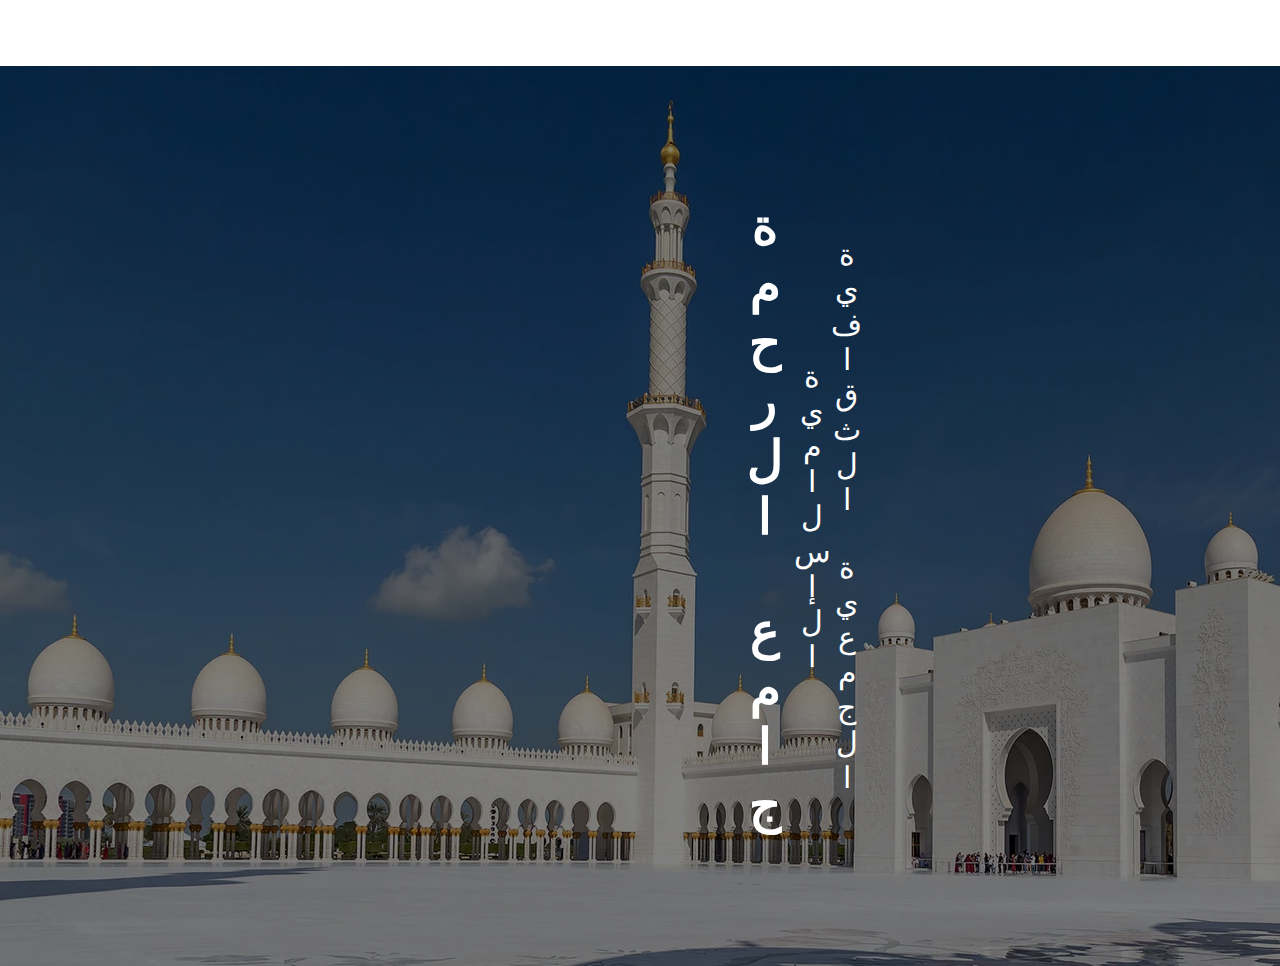
==== index.html @ 7eae58de "root" ====
<!DOCTYPE html>
<html lang="ar">
<head>
    <meta charset="UTF-8">
    <meta name="viewport" content="width=device-width, initial-scale=1.0">
    <title>جامع الرحمة</title>
    <style>
        body {
            margin: 0;
            font-family: Arial, sans-serif;
            direction: rtl;
            text-align: center;
        }

        .navbar {
            background-color: #0D4B8C;
            padding: 10px;
            display: flex;
            justify-content: space-between;
            align-items: center;
        }

        .navbar a {
            color: white;
            text-decoration: none;
            padding: 0 15px;
        }

        .navbar a:hover {
            text-decoration: underline;
        }

        .navbar .left {
            display: flex;
        }

        .navbar .right {
            display: flex;
            align-items: center;
        }

        .donate-button {
            background-color: #FFC107;
            border: none;
            color: white;
            padding: 10px 20px;
            text-align: center;
            text-decoration: none;
            display: inline-block;
            font-size: 16px;
            border-radius: 5px;
            margin-left: 10px;
        }

        .hero-section {
            position: relative;
            text-align: center;
            color: white;
        }

        .hero-section img {
            width: 100%;
            height: auto;
        }

        .hero-section .overlay {
            position: absolute;
            top: 0;
            left: 0;
            right: 0;
            bottom: 0;
            background-color: rgba(0, 0, 0, 0.5);
            display: flex;
            justify-content: center;
            align-items: center;
            flex-direction: column;
        }

        .hero-section h1 {
            font-size: 50px;
            margin: 0;
        }

        .hero-section p {
            font-size: 30px;
            margin: 0;
        }
		
		:root {
    writing-mode: vertical-rl;
    direction: rtl;
    text-orientation: upright;
}

    </style>
</head>
<body>
    <div class="navbar">
        <div class="left">
            <a href="#">صفحة البداية</a>
            <a href="#">من نحن</a>
            <a href="#">الأحداث الجديدة</a>
            <a href="#">أوقات الصلاة</a>
            <a href="#">الأنشطة</a>
            <a href="#">تواصل معنا</a>
        </div>
        <div class="right">
            <a href="#">Deutsch</a>
            <button class="donate-button">التبرعات</button>
        </div>
    </div>

    <div class="hero-section">
        <img src="/imag_3.webp" alt="جامع الرحمة">
        <div class="overlay">
            <p>الجمعية الثقافية الإسلامية</p>
            <h1>جامع الرحمة</h1>
        </div>
    </div>
</body>
</html>
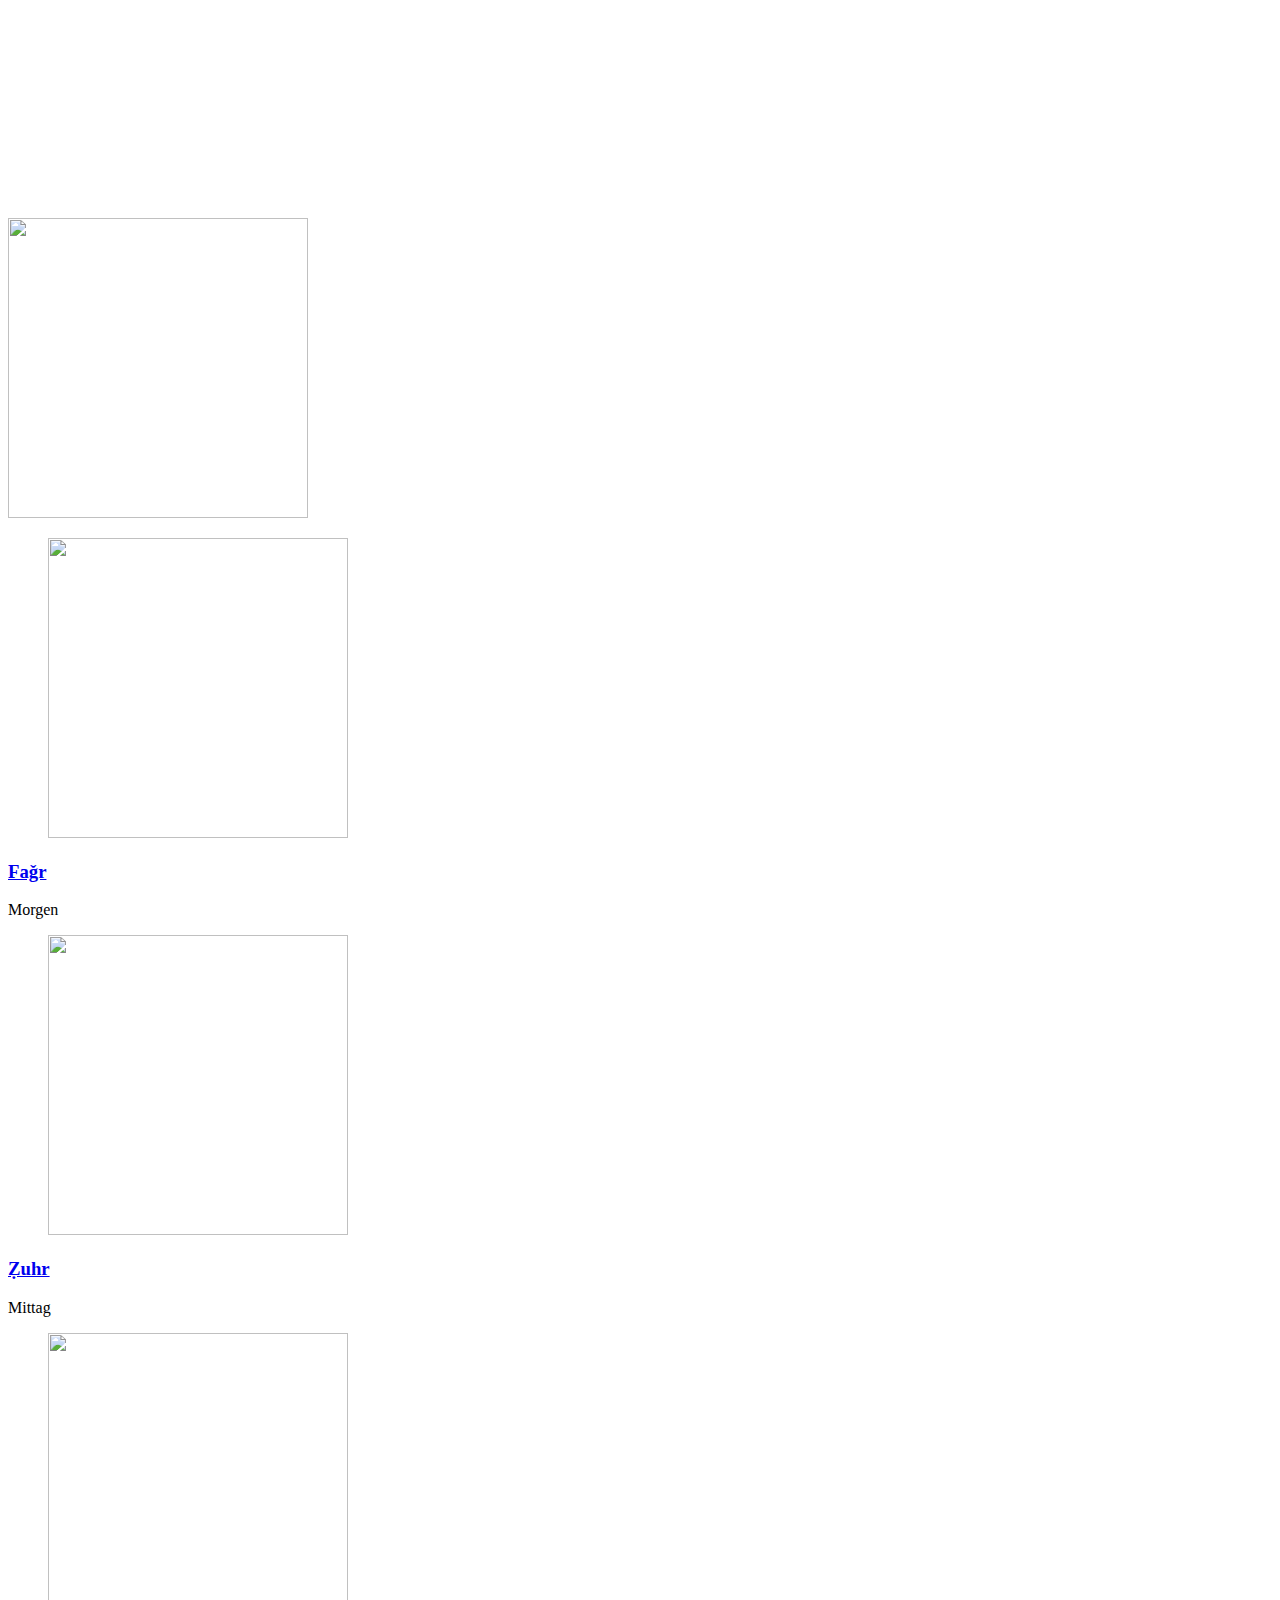
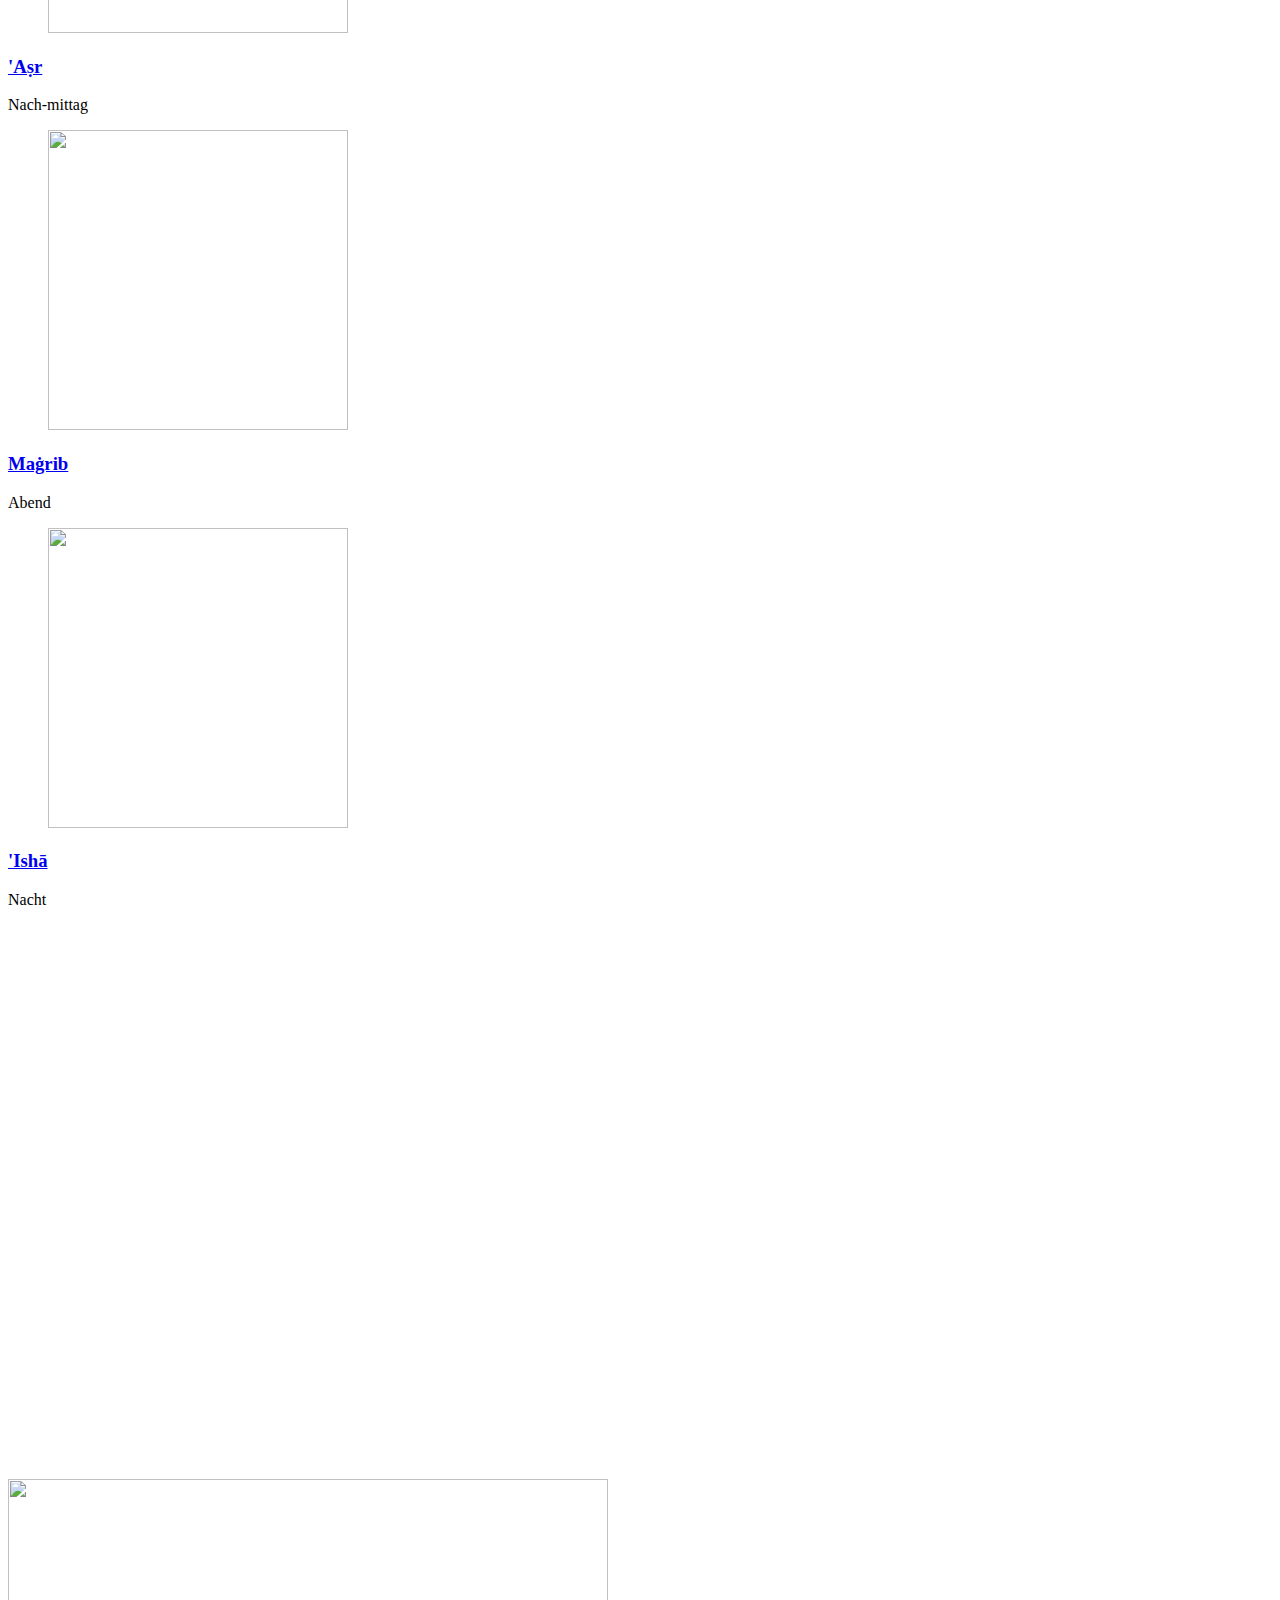
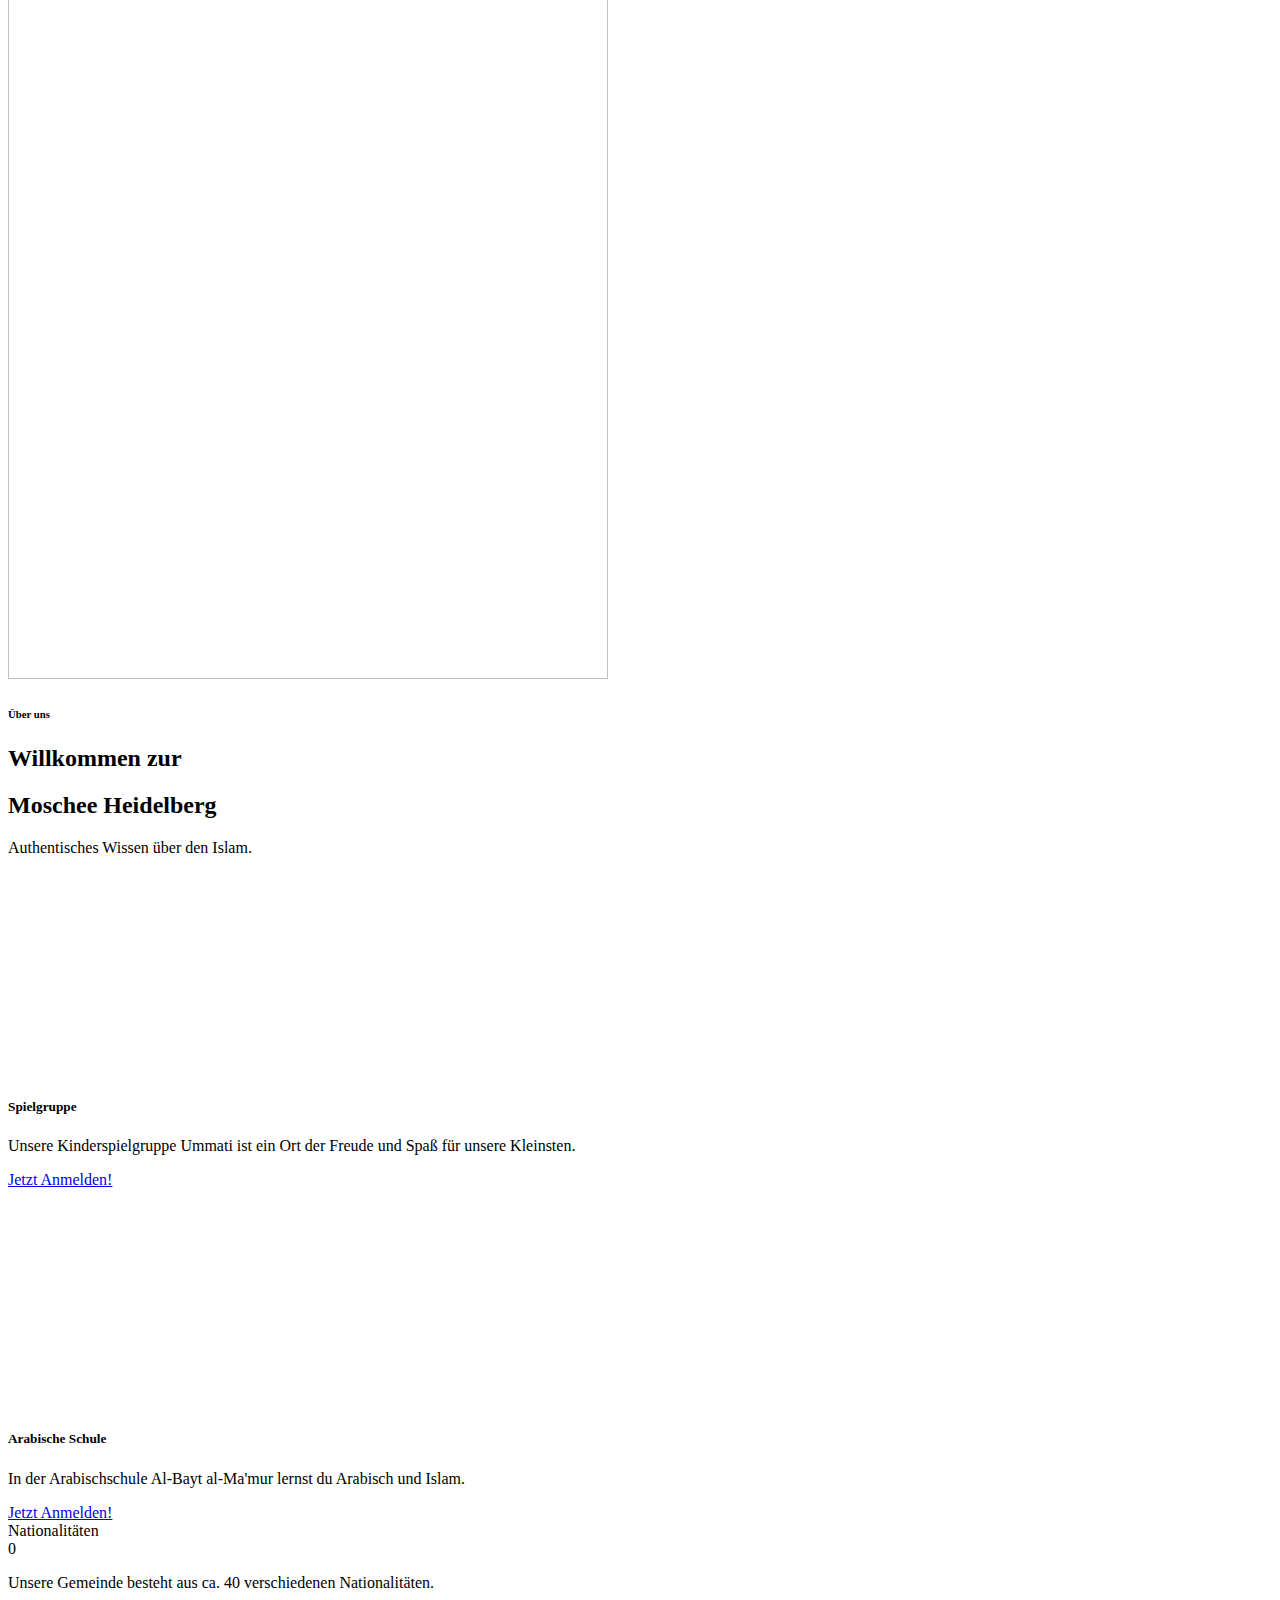
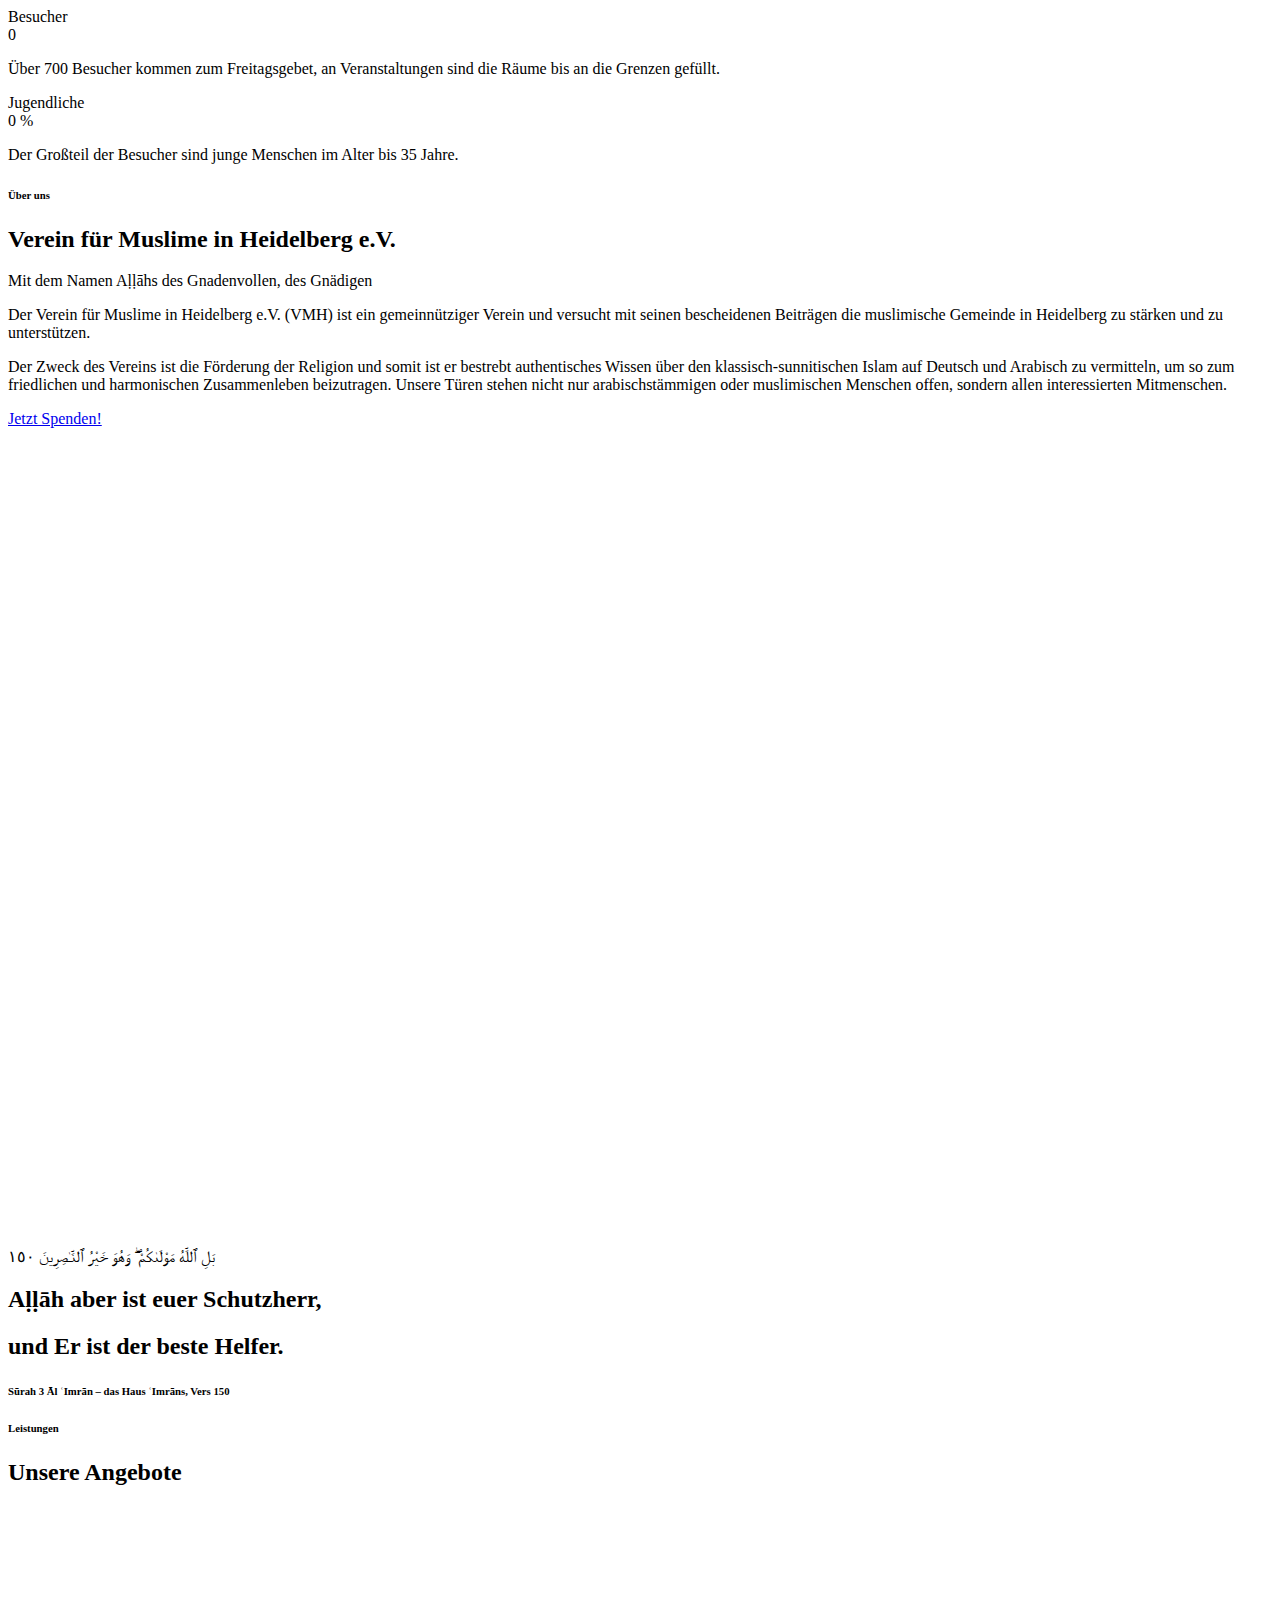
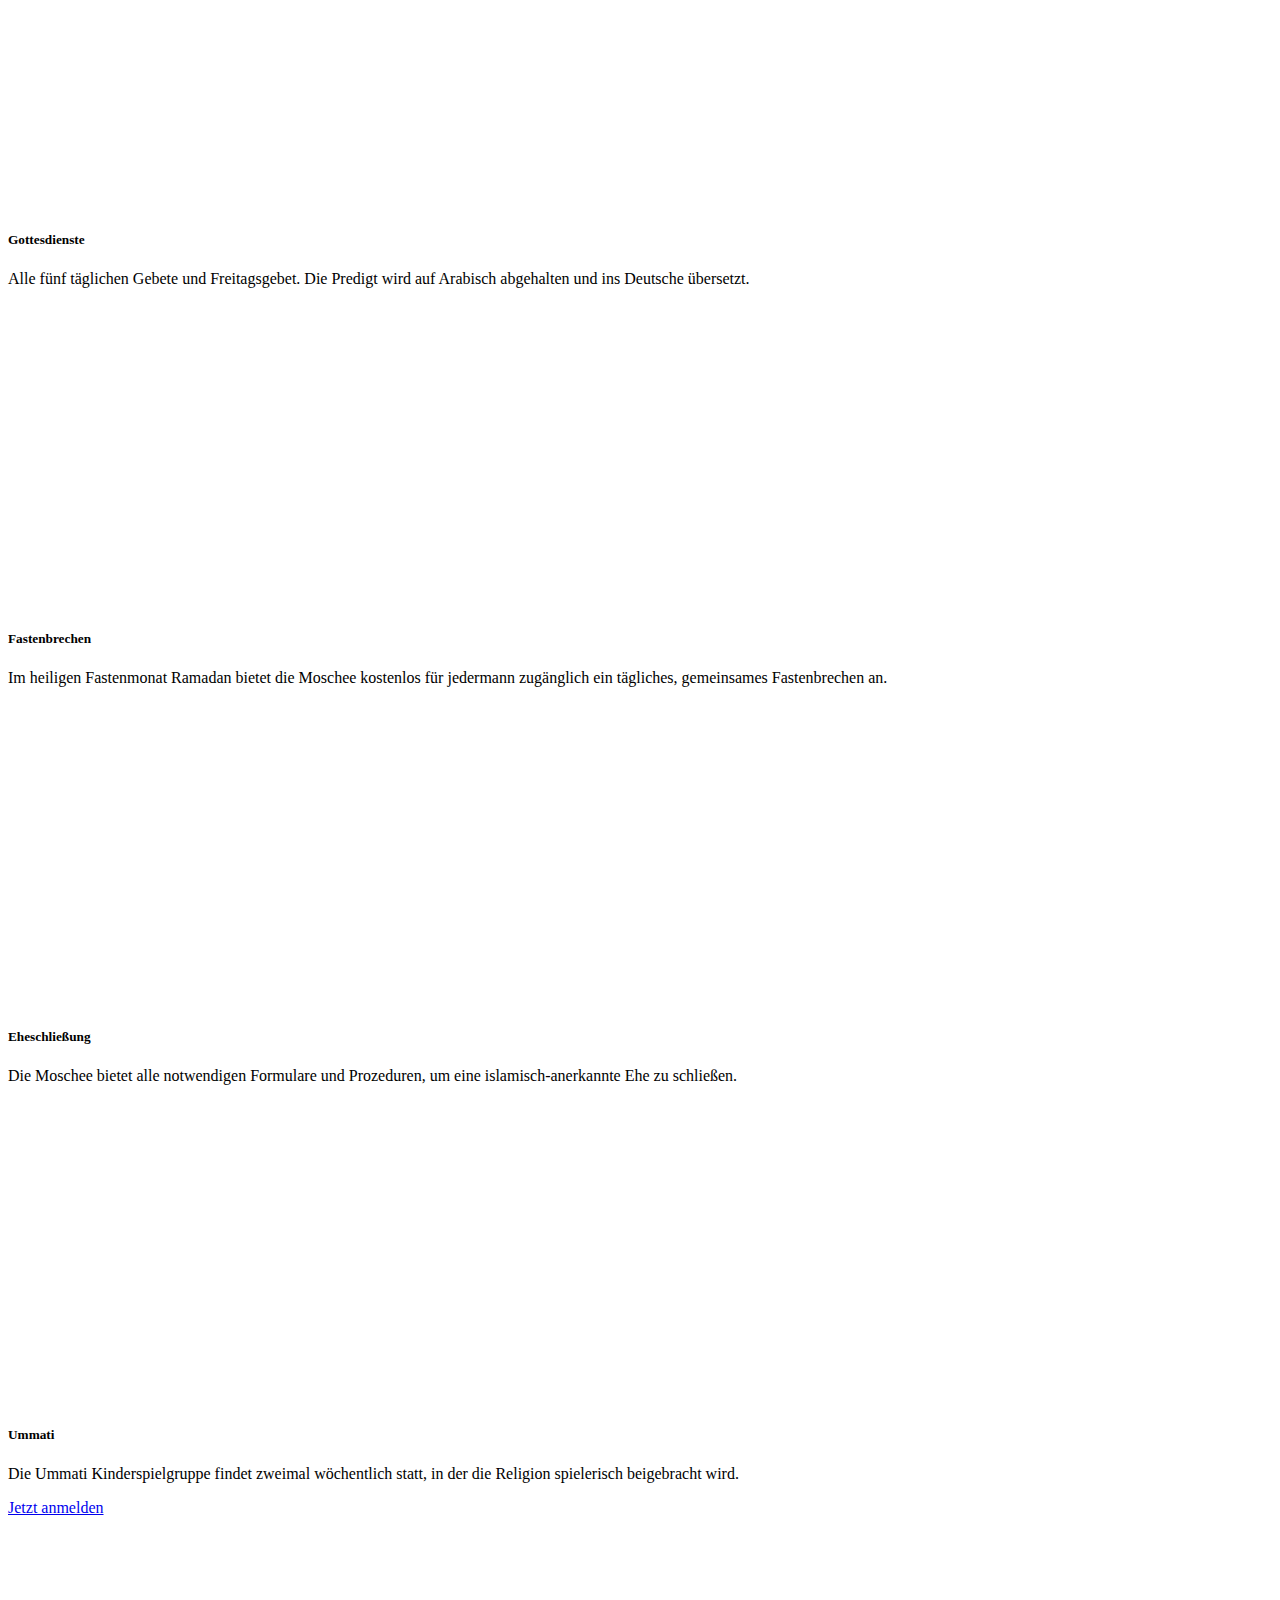
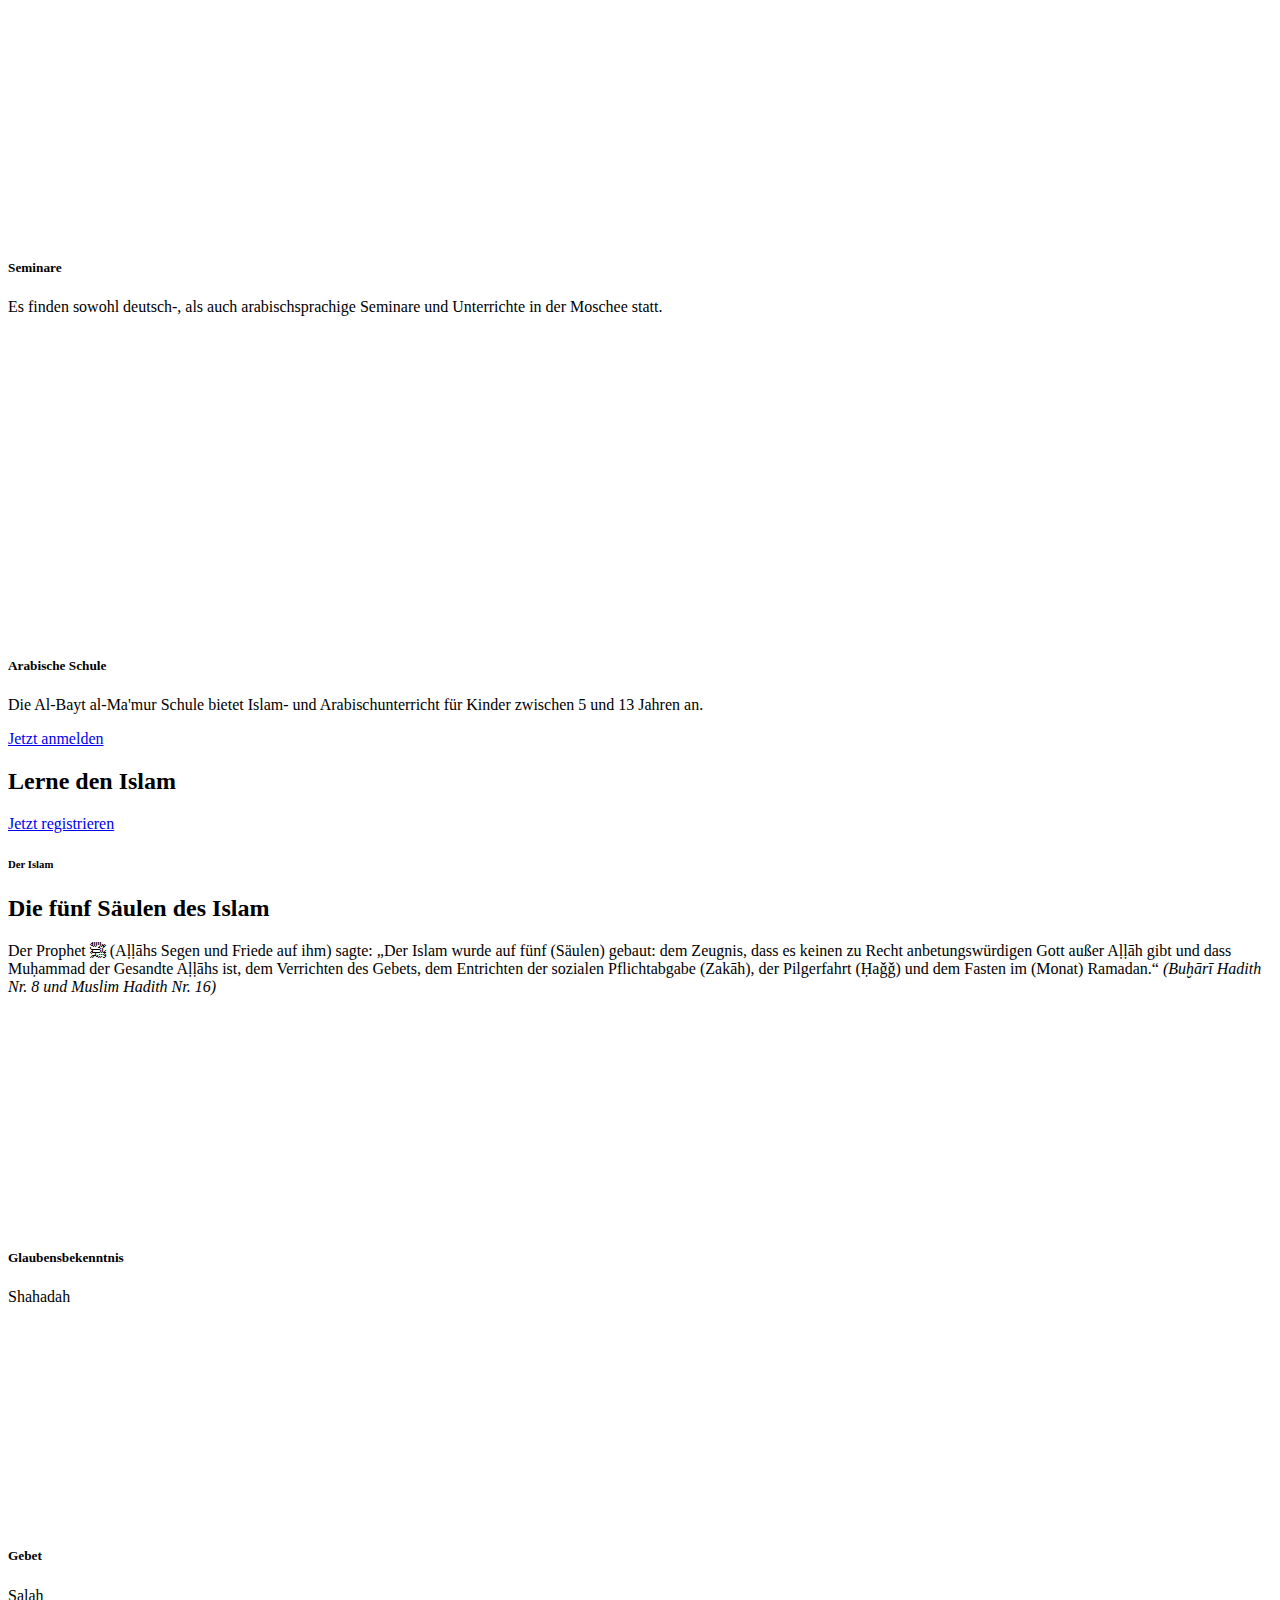
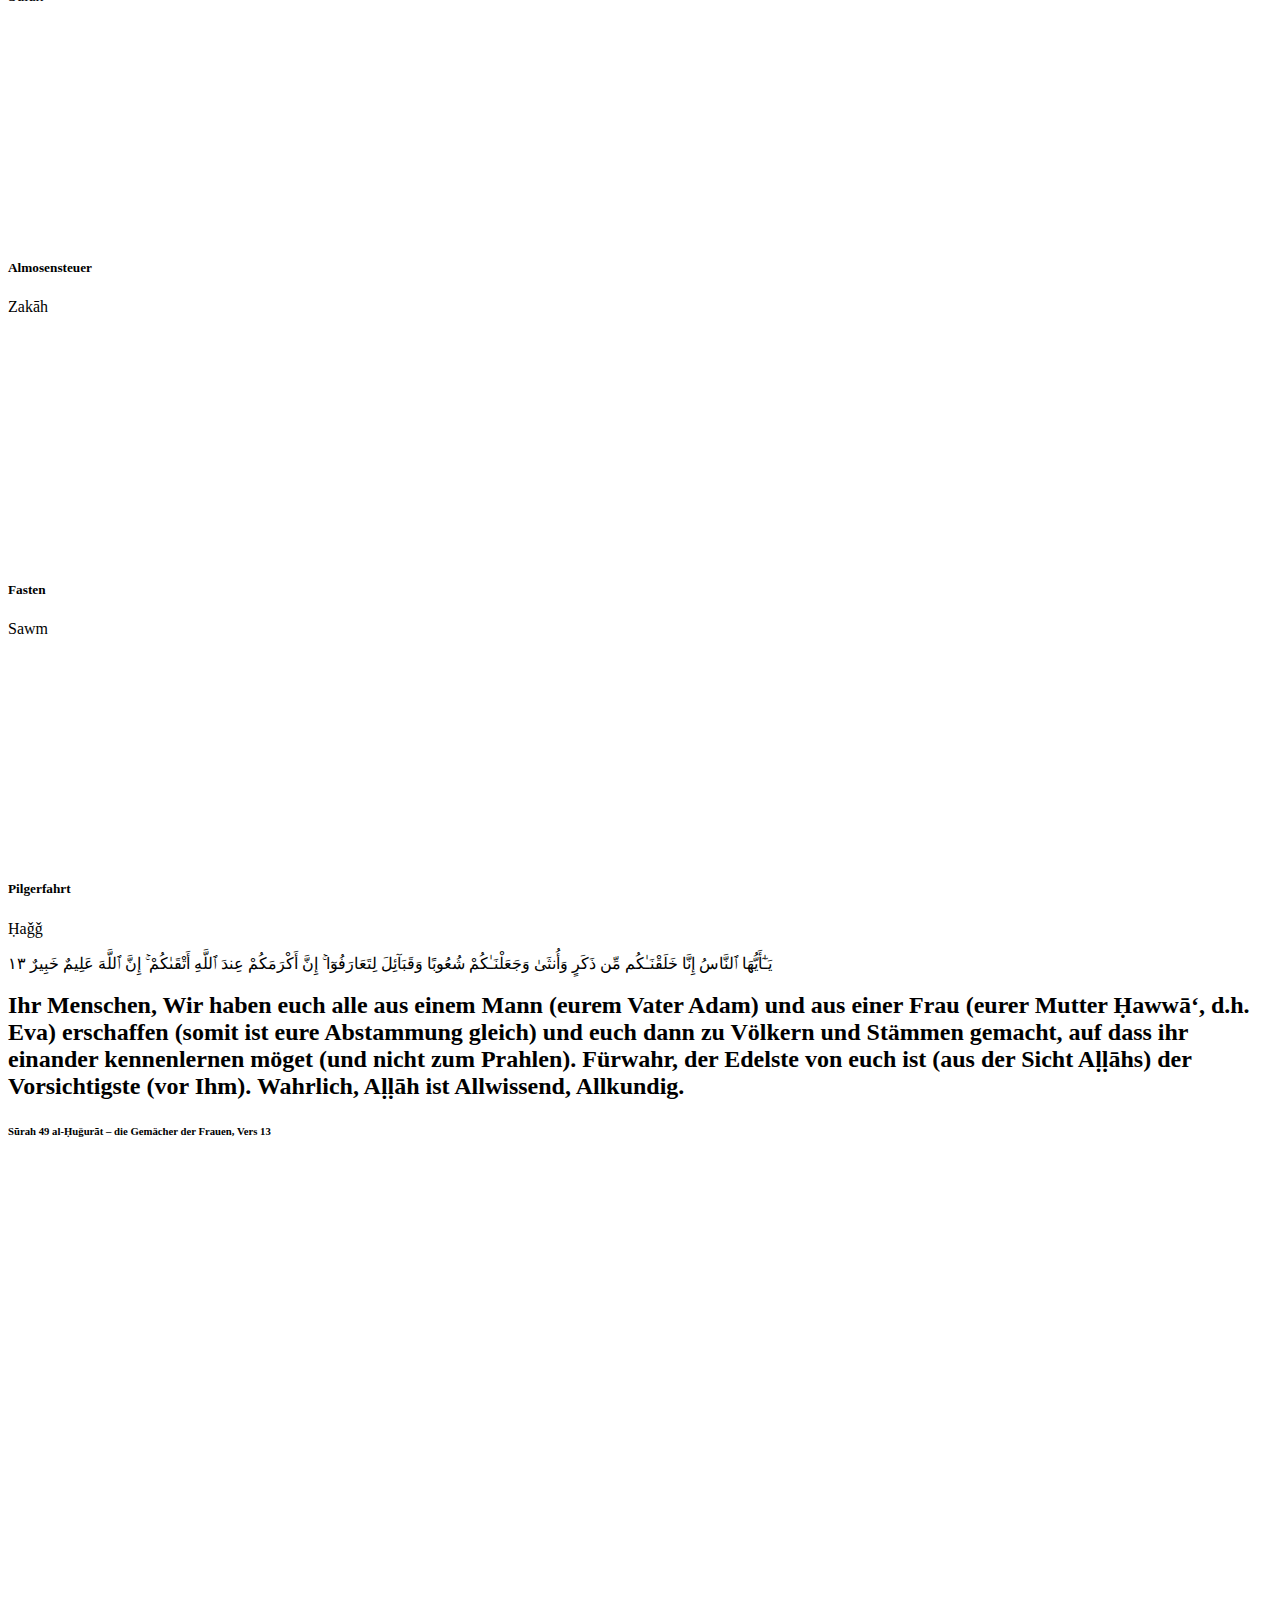
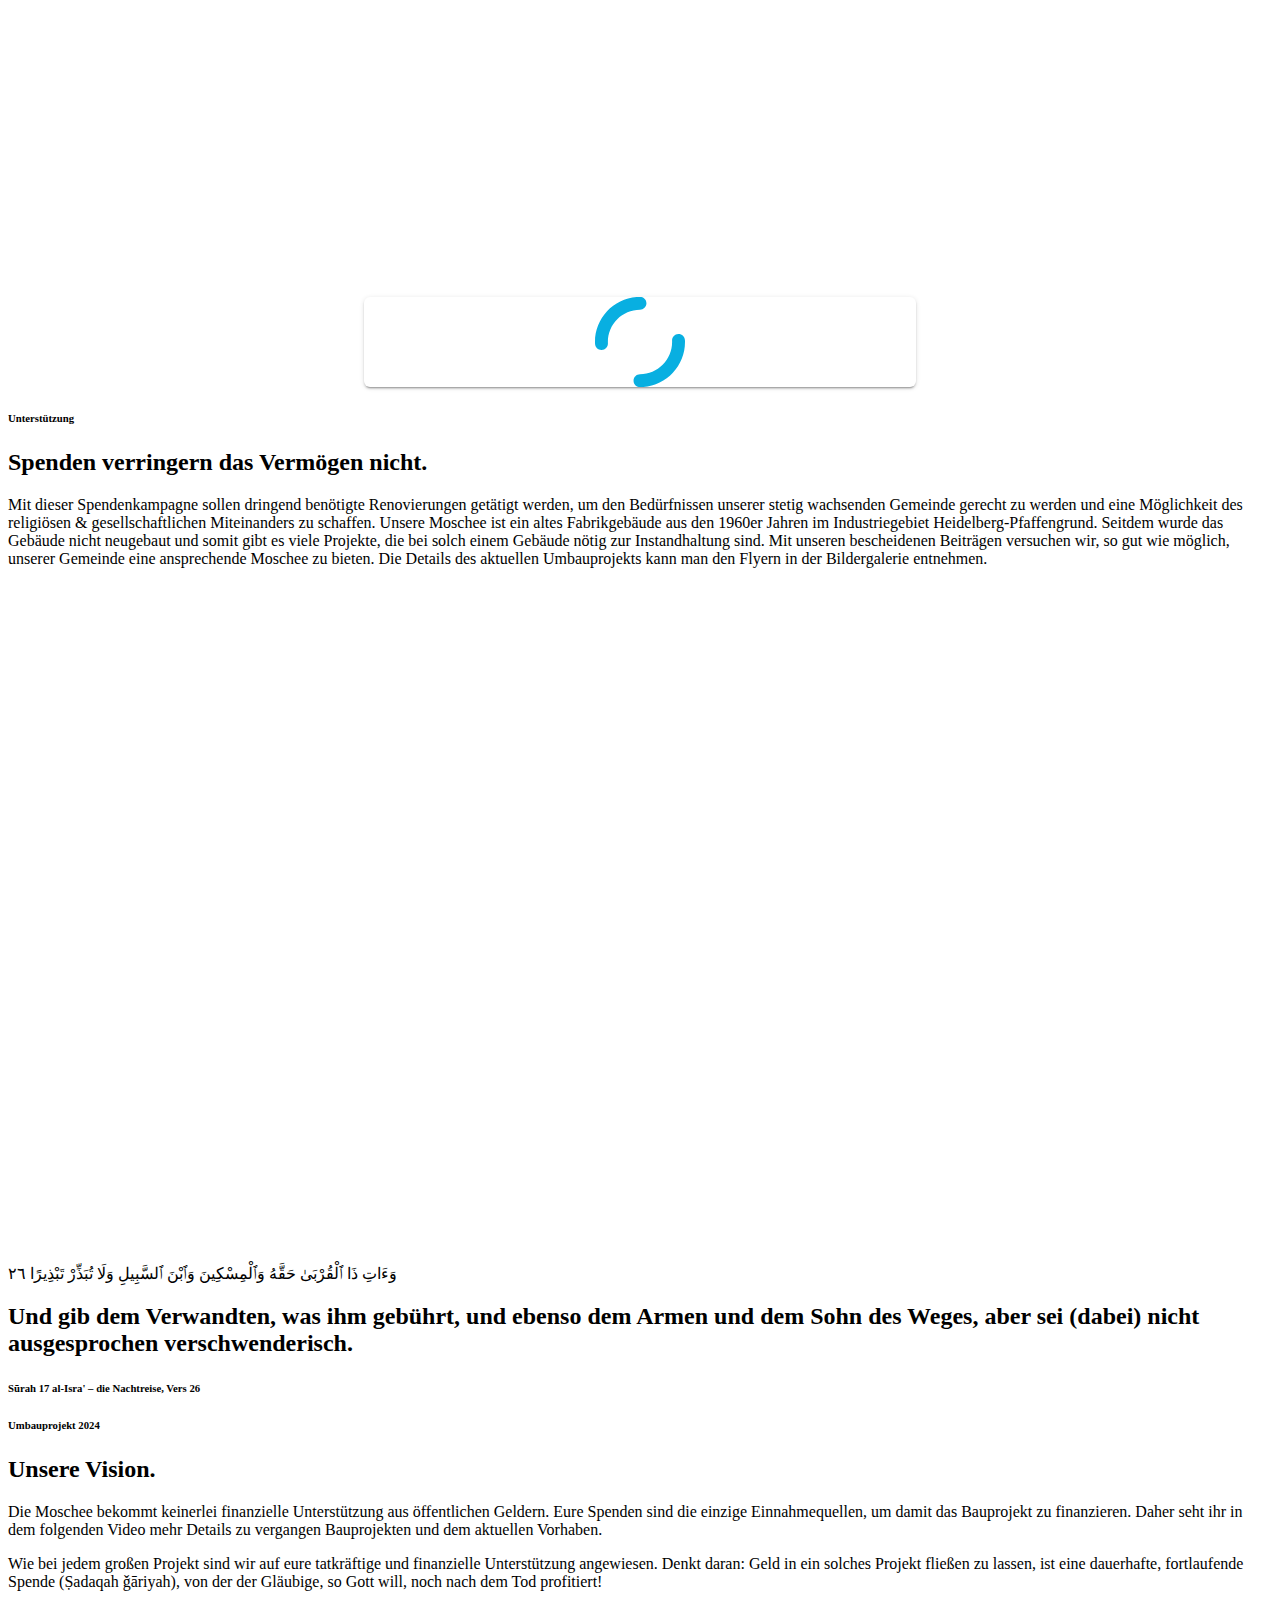
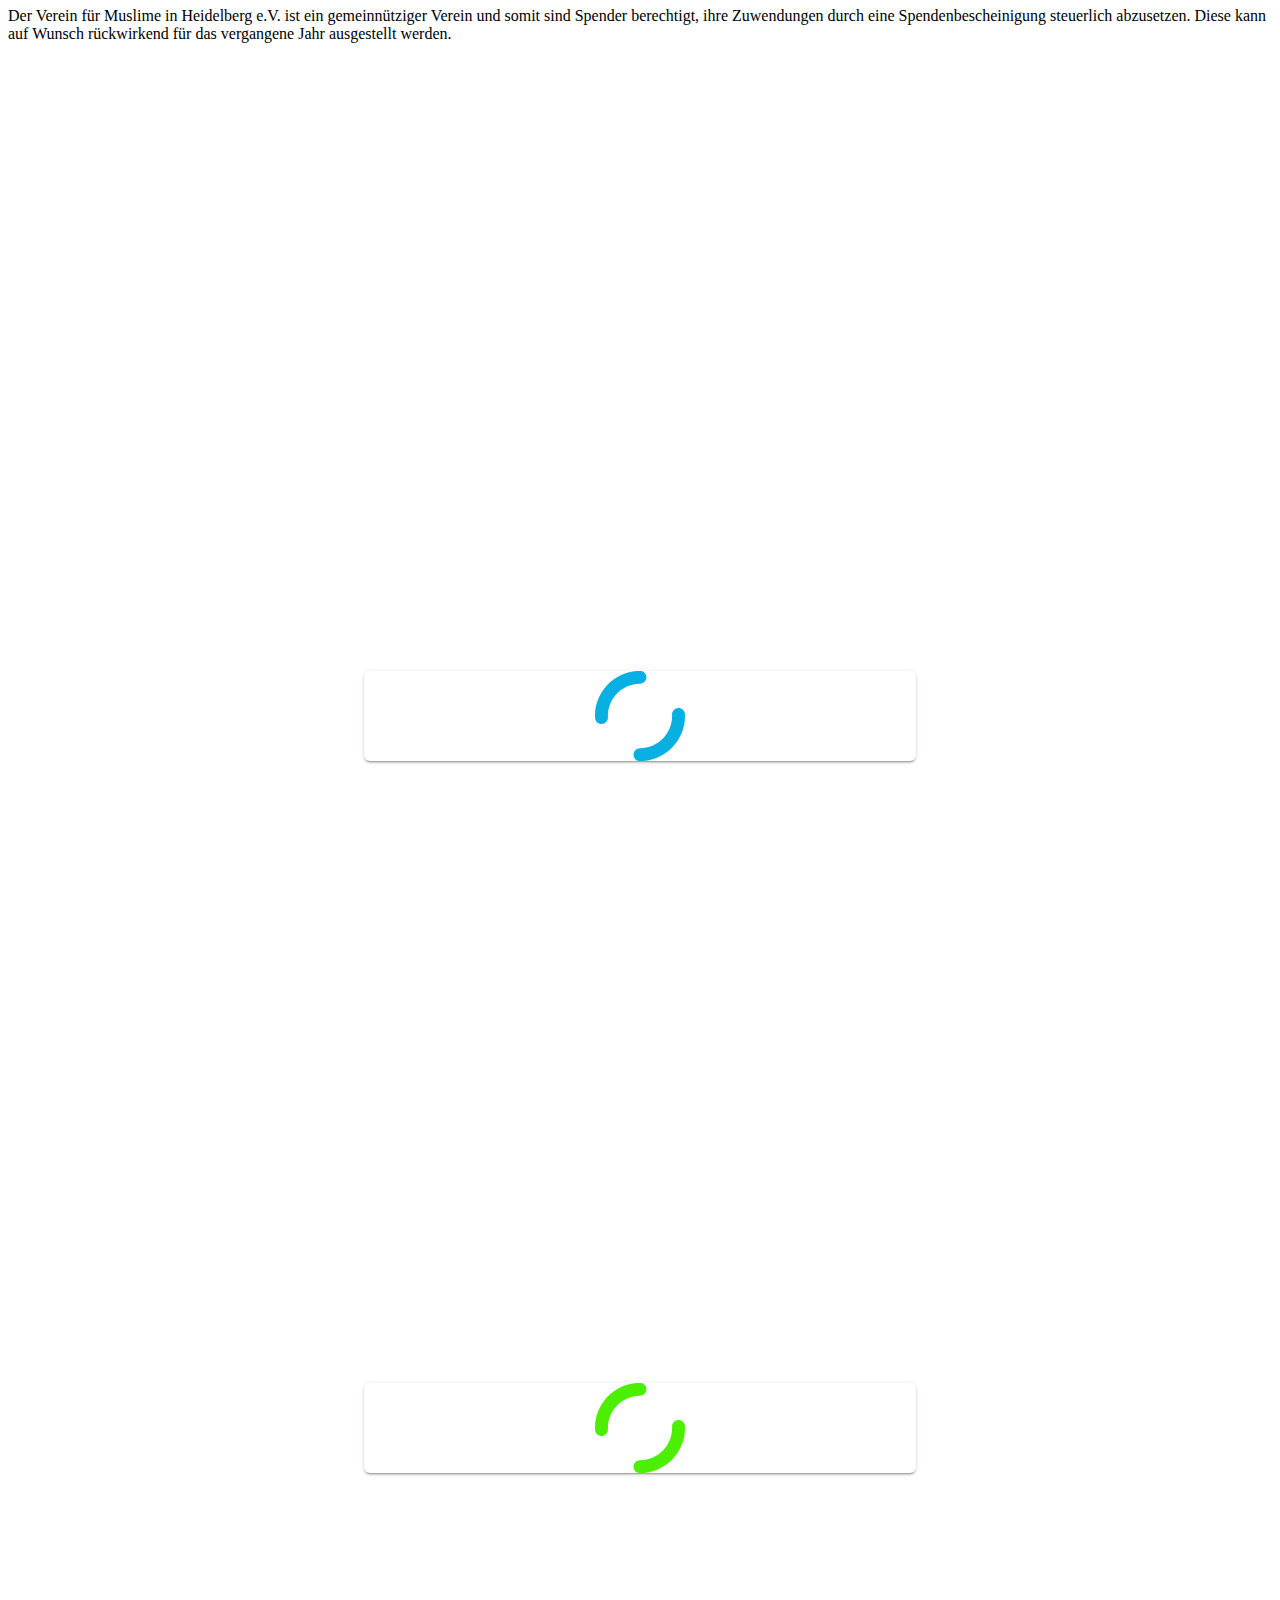
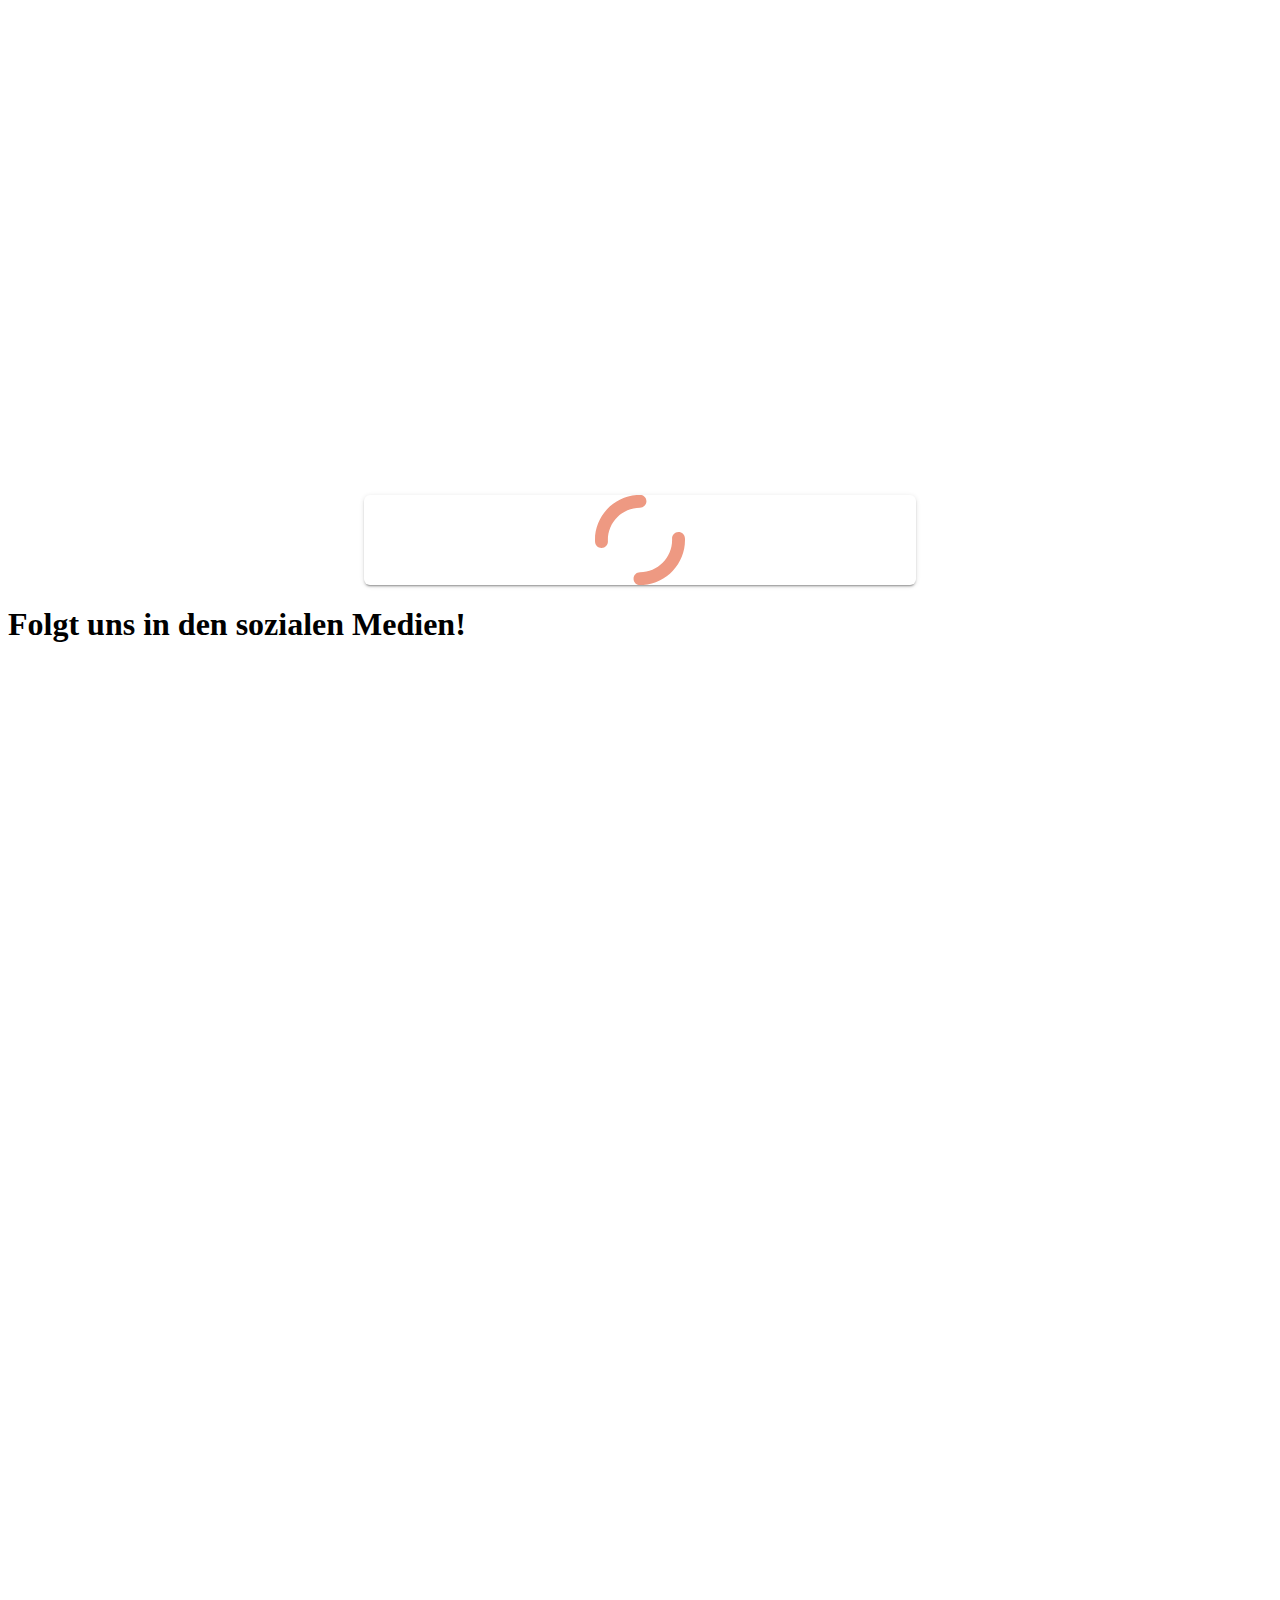
==== commit b2d40299: "Heidelberg" ====
--- a/index.html
+++ b/index.html
@@ -1,121 +1,1412 @@
 <!DOCTYPE html>
-<html lang="ar">
+<html  prefix="og: http://ogp.me/ns#">
 <head>
-    <meta charset="UTF-8">
-    <meta name="viewport" content="width=device-width, initial-scale=1.0">
-    <title>جامع الرحمة</title>
-    <style>
-        body {
-            margin: 0;
-            font-family: Arial, sans-serif;
-            direction: rtl;
-            text-align: center;
-        }
-
-        .navbar {
-            background-color: #0D4B8C;
-            padding: 10px;
-            display: flex;
-            justify-content: space-between;
-            align-items: center;
-        }
-
-        .navbar a {
-            color: white;
-            text-decoration: none;
-            padding: 0 15px;
-        }
-
-        .navbar a:hover {
-            text-decoration: underline;
-        }
-
-        .navbar .left {
-            display: flex;
-        }
-
-        .navbar .right {
-            display: flex;
-            align-items: center;
-        }
-
-        .donate-button {
-            background-color: #FFC107;
-            border: none;
-            color: white;
-            padding: 10px 20px;
-            text-align: center;
-            text-decoration: none;
-            display: inline-block;
-            font-size: 16px;
-            border-radius: 5px;
-            margin-left: 10px;
-        }
-
-        .hero-section {
-            position: relative;
-            text-align: center;
-            color: white;
-        }
-
-        .hero-section img {
-            width: 100%;
-            height: auto;
-        }
-
-        .hero-section .overlay {
-            position: absolute;
-            top: 0;
-            left: 0;
-            right: 0;
-            bottom: 0;
-            background-color: rgba(0, 0, 0, 0.5);
-            display: flex;
-            justify-content: center;
-            align-items: center;
-            flex-direction: column;
-        }
-
-        .hero-section h1 {
-            font-size: 50px;
-            margin: 0;
-        }
-
-        .hero-section p {
-            font-size: 30px;
-            margin: 0;
-        }
+	<meta charset="UTF-8">
+		<meta name='robots' content='index, follow, max-image-preview:large, max-snippet:-1, max-video-preview:-1' />
+<script>window._wca = window._wca || [];</script>
+
+	<!-- This site is optimized with the Yoast SEO plugin v22.8 - https://yoast.com/wordpress/plugins/seo/ -->
+	<title>Verein für Muslime in Heidelberg e.V. - Moschee in Heidelberg</title>
+	<meta name="description" content="Wir sind ein gemeinnütziger Verein und versuchen mit unseren bescheidenen Beiträgen die muslimische Gemeinde in Heidelberg zu stärken und zu unterstützen." />
+	<link rel="canonical" href="https://vmh-heidelberg.de/" />
+	<meta property="og:locale" content="de_DE" />
+	<meta property="og:type" content="website" />
+	<meta property="og:title" content="Verein für Muslime in Heidelberg e.V. - Moschee in Heidelberg" />
+	<meta property="og:description" content="Wir sind ein gemeinnütziger Verein und versuchen mit unseren bescheidenen Beiträgen die muslimische Gemeinde in Heidelberg zu stärken und zu unterstützen." />
+	<meta property="og:url" content="https://vmh-heidelberg.de/" />
+	<meta property="og:site_name" content="Verein für Muslime in Heidelberg" />
+	<meta property="article:modified_time" content="2024-03-15T15:19:30+00:00" />
+	<meta property="og:image" content="https://vmh-heidelberg.de/wp-content/uploads/2020/11/cropped-Og_Image-2.png" />
+	<meta property="og:image:width" content="1200" />
+	<meta property="og:image:height" content="628" />
+	<meta property="og:image:type" content="image/png" />
+	<meta name="twitter:card" content="summary_large_image" />
+	<meta name="twitter:title" content="Verein für Muslime in Heidelberg e.V. - Moschee in Heidelberg" />
+	<meta name="twitter:description" content="Wir sind ein gemeinnütziger Verein und versuchen mit unseren bescheidenen Beiträgen die muslimische Gemeinde in Heidelberg zu stärken und zu unterstützen." />
+	<meta name="twitter:image" content="https://i0.wp.com/vmh-heidelberg.de/wp-content/uploads/2020/11/cropped-Og_Image-2.png?fit=1200%2C628&ssl=1" />
+	<script type="application/ld+json" class="yoast-schema-graph">{"@context":"https://schema.org","@graph":[{"@type":"WebPage","@id":"https://vmh-heidelberg.de/","url":"https://vmh-heidelberg.de/","name":"Verein für Muslime in Heidelberg e.V. - Moschee in Heidelberg","isPartOf":{"@id":"https://vmh-heidelberg.de/#website"},"about":{"@id":"https://vmh-heidelberg.de/#organization"},"primaryImageOfPage":{"@id":"https://vmh-heidelberg.de/#primaryimage"},"image":{"@id":"https://vmh-heidelberg.de/#primaryimage"},"thumbnailUrl":"https://i0.wp.com/vmh-heidelberg.de/wp-content/uploads/2020/11/cropped-Og_Image-2.png?fit=1200%2C628&ssl=1","datePublished":"2020-11-05T07:29:26+00:00","dateModified":"2024-03-15T15:19:30+00:00","description":"Wir sind ein gemeinnütziger Verein und versuchen mit unseren bescheidenen Beiträgen die muslimische Gemeinde in Heidelberg zu stärken und zu unterstützen.","breadcrumb":{"@id":"https://vmh-heidelberg.de/#breadcrumb"},"inLanguage":"de-DE","potentialAction":[{"@type":"ReadAction","target":["https://vmh-heidelberg.de/"]}]},{"@type":"ImageObject","inLanguage":"de-DE","@id":"https://vmh-heidelberg.de/#primaryimage","url":"https://i0.wp.com/vmh-heidelberg.de/wp-content/uploads/2020/11/cropped-Og_Image-2.png?fit=1200%2C628&ssl=1","contentUrl":"https://i0.wp.com/vmh-heidelberg.de/wp-content/uploads/2020/11/cropped-Og_Image-2.png?fit=1200%2C628&ssl=1","width":1200,"height":628},{"@type":"BreadcrumbList","@id":"https://vmh-heidelberg.de/#breadcrumb","itemListElement":[{"@type":"ListItem","position":1,"name":"Startseite"}]},{"@type":"WebSite","@id":"https://vmh-heidelberg.de/#website","url":"https://vmh-heidelberg.de/","name":"Verein für Muslime in Heidelberg","description":"Der Verein für Muslime in Heidelberg e.V. (VMH) ist ein gemeinnütziger Verein und versucht mit seinen bescheidenen Beiträgen die muslimische Gemeinde in Heidelberg zu stärken und zu unterstützen.","publisher":{"@id":"https://vmh-heidelberg.de/#organization"},"potentialAction":[{"@type":"SearchAction","target":{"@type":"EntryPoint","urlTemplate":"https://vmh-heidelberg.de/?s={search_term_string}"},"query-input":"required name=search_term_string"}],"inLanguage":"de-DE"},{"@type":"Organization","@id":"https://vmh-heidelberg.de/#organization","name":"Verein für Muslime in Heidelberg","url":"https://vmh-heidelberg.de/","logo":{"@type":"ImageObject","inLanguage":"de-DE","@id":"https://vmh-heidelberg.de/#/schema/logo/image/","url":"https://i0.wp.com/vmh-heidelberg.de/wp-content/uploads/2020/11/cropped-Og_Image-2.png?fit=1200%2C628&ssl=1","contentUrl":"https://i0.wp.com/vmh-heidelberg.de/wp-content/uploads/2020/11/cropped-Og_Image-2.png?fit=1200%2C628&ssl=1","width":1200,"height":628,"caption":"Verein für Muslime in Heidelberg"},"image":{"@id":"https://vmh-heidelberg.de/#/schema/logo/image/"}}]}</script>
+	<!-- / Yoast SEO plugin. -->
+
+
+<link rel='dns-prefetch' href='//js.stripe.com' />
+<link rel='dns-prefetch' href='//stats.wp.com' />
+<link rel='dns-prefetch' href='//i0.wp.com' />
+<link rel='dns-prefetch' href='//c0.wp.com' />
+<link rel="alternate" type="application/rss+xml" title="Verein für Muslime in Heidelberg &raquo; Feed" href="https://vmh-heidelberg.de/feed/" />
+<link rel="alternate" type="application/rss+xml" title="Verein für Muslime in Heidelberg &raquo; Kommentar-Feed" href="https://vmh-heidelberg.de/comments/feed/" />
+<script>
+window._wpemojiSettings = {"baseUrl":"https:\/\/s.w.org\/images\/core\/emoji\/15.0.3\/72x72\/","ext":".png","svgUrl":"https:\/\/s.w.org\/images\/core\/emoji\/15.0.3\/svg\/","svgExt":".svg","source":{"concatemoji":"https:\/\/vmh-heidelberg.de\/wp-includes\/js\/wp-emoji-release.min.js?ver=21c69d45446e197e23d7e9ecac69c5b6"}};
+/*! This file is auto-generated */
+!function(i,n){var o,s,e;function c(e){try{var t={supportTests:e,timestamp:(new Date).valueOf()};sessionStorage.setItem(o,JSON.stringify(t))}catch(e){}}function p(e,t,n){e.clearRect(0,0,e.canvas.width,e.canvas.height),e.fillText(t,0,0);var t=new Uint32Array(e.getImageData(0,0,e.canvas.width,e.canvas.height).data),r=(e.clearRect(0,0,e.canvas.width,e.canvas.height),e.fillText(n,0,0),new Uint32Array(e.getImageData(0,0,e.canvas.width,e.canvas.height).data));return t.every(function(e,t){return e===r[t]})}function u(e,t,n){switch(t){case"flag":return n(e,"\ud83c\udff3\ufe0f\u200d\u26a7\ufe0f","\ud83c\udff3\ufe0f\u200b\u26a7\ufe0f")?!1:!n(e,"\ud83c\uddfa\ud83c\uddf3","\ud83c\uddfa\u200b\ud83c\uddf3")&&!n(e,"\ud83c\udff4\udb40\udc67\udb40\udc62\udb40\udc65\udb40\udc6e\udb40\udc67\udb40\udc7f","\ud83c\udff4\u200b\udb40\udc67\u200b\udb40\udc62\u200b\udb40\udc65\u200b\udb40\udc6e\u200b\udb40\udc67\u200b\udb40\udc7f");case"emoji":return!n(e,"\ud83d\udc26\u200d\u2b1b","\ud83d\udc26\u200b\u2b1b")}return!1}function f(e,t,n){var r="undefined"!=typeof WorkerGlobalScope&&self instanceof WorkerGlobalScope?new OffscreenCanvas(300,150):i.createElement("canvas"),a=r.getContext("2d",{willReadFrequently:!0}),o=(a.textBaseline="top",a.font="600 32px Arial",{});return e.forEach(function(e){o[e]=t(a,e,n)}),o}function t(e){var t=i.createElement("script");t.src=e,t.defer=!0,i.head.appendChild(t)}"undefined"!=typeof Promise&&(o="wpEmojiSettingsSupports",s=["flag","emoji"],n.supports={everything:!0,everythingExceptFlag:!0},e=new Promise(function(e){i.addEventListener("DOMContentLoaded",e,{once:!0})}),new Promise(function(t){var n=function(){try{var e=JSON.parse(sessionStorage.getItem(o));if("object"==typeof e&&"number"==typeof e.timestamp&&(new Date).valueOf()<e.timestamp+604800&&"object"==typeof e.supportTests)return e.supportTests}catch(e){}return null}();if(!n){if("undefined"!=typeof Worker&&"undefined"!=typeof OffscreenCanvas&&"undefined"!=typeof URL&&URL.createObjectURL&&"undefined"!=typeof Blob)try{var e="postMessage("+f.toString()+"("+[JSON.stringify(s),u.toString(),p.toString()].join(",")+"));",r=new Blob([e],{type:"text/javascript"}),a=new Worker(URL.createObjectURL(r),{name:"wpTestEmojiSupports"});return void(a.onmessage=function(e){c(n=e.data),a.terminate(),t(n)})}catch(e){}c(n=f(s,u,p))}t(n)}).then(function(e){for(var t in e)n.supports[t]=e[t],n.supports.everything=n.supports.everything&&n.supports[t],"flag"!==t&&(n.supports.everythingExceptFlag=n.supports.everythingExceptFlag&&n.supports[t]);n.supports.everythingExceptFlag=n.supports.everythingExceptFlag&&!n.supports.flag,n.DOMReady=!1,n.readyCallback=function(){n.DOMReady=!0}}).then(function(){return e}).then(function(){var e;n.supports.everything||(n.readyCallback(),(e=n.source||{}).concatemoji?t(e.concatemoji):e.wpemoji&&e.twemoji&&(t(e.twemoji),t(e.wpemoji)))}))}((window,document),window._wpemojiSettings);
+</script>
+<style id='cf-frontend-style-inline-css'>
+@font-face {
+	font-family: 'UthmanicHafs1Ver18';
+	font-weight: 400;
+	font-display: auto;
+	font-fallback: Calibri;
+	src: url('https://vmh-heidelberg.de/wp-content/uploads/2022/09/UthmanicHafs1Ver18.woff2') format('woff2');
+}
+@font-face {
+	font-family: 'UthmanicHafs_V20';
+	font-weight: 400;
+	font-display: auto;
+	font-fallback: Arial;
+	src: url('https://vmh-heidelberg.de/wp-content/uploads/2022/11/UthmanicHafs_V20.ttf') format('truetype');
+}
+@font-face {
+	font-family: 'Quran Ayat Font PDMS_IslamicFont';
+	font-weight: 400;
+	font-display: auto;
+	font-fallback: Calibri;
+	src: url('https://vmh-heidelberg.de/wp-content/uploads/2022/09/PDMS_IslamicFont-Regular.ttf') format('truetype');
+}
+</style>
+<link rel='stylesheet' id='pa-frontend-css' href='https://vmh-heidelberg.de/wp-content/uploads/premium-addons-elementor/pa-frontend-91d39f0a7.min.css?ver=1718558297' media='all' />
+<style id='wp-emoji-styles-inline-css'>
+
+	img.wp-smiley, img.emoji {
+		display: inline !important;
+		border: none !important;
+		box-shadow: none !important;
+		height: 1em !important;
+		width: 1em !important;
+		margin: 0 0.07em !important;
+		vertical-align: -0.1em !important;
+		background: none !important;
+		padding: 0 !important;
+	}
+</style>
+<link rel='stylesheet' id='mediaelement-css' href='https://c0.wp.com/c/6.5.4/wp-includes/js/mediaelement/mediaelementplayer-legacy.min.css' media='all' />
+<link rel='stylesheet' id='wp-mediaelement-css' href='https://c0.wp.com/c/6.5.4/wp-includes/js/mediaelement/wp-mediaelement.min.css' media='all' />
+<style id='jetpack-sharing-buttons-style-inline-css'>
+.jetpack-sharing-buttons__services-list{display:flex;flex-direction:row;flex-wrap:wrap;gap:0;list-style-type:none;margin:5px;padding:0}.jetpack-sharing-buttons__services-list.has-small-icon-size{font-size:12px}.jetpack-sharing-buttons__services-list.has-normal-icon-size{font-size:16px}.jetpack-sharing-buttons__services-list.has-large-icon-size{font-size:24px}.jetpack-sharing-buttons__services-list.has-huge-icon-size{font-size:36px}@media print{.jetpack-sharing-buttons__services-list{display:none!important}}.editor-styles-wrapper .wp-block-jetpack-sharing-buttons{gap:0;padding-inline-start:0}ul.jetpack-sharing-buttons__services-list.has-background{padding:1.25em 2.375em}
+</style>
+<style id='classic-theme-styles-inline-css'>
+/*! This file is auto-generated */
+.wp-block-button__link{color:#fff;background-color:#32373c;border-radius:9999px;box-shadow:none;text-decoration:none;padding:calc(.667em + 2px) calc(1.333em + 2px);font-size:1.125em}.wp-block-file__button{background:#32373c;color:#fff;text-decoration:none}
+</style>
+<style id='global-styles-inline-css'>
+body{--wp--preset--color--black: #000000;--wp--preset--color--cyan-bluish-gray: #abb8c3;--wp--preset--color--white: #ffffff;--wp--preset--color--pale-pink: #f78da7;--wp--preset--color--vivid-red: #cf2e2e;--wp--preset--color--luminous-vivid-orange: #ff6900;--wp--preset--color--luminous-vivid-amber: #fcb900;--wp--preset--color--light-green-cyan: #7bdcb5;--wp--preset--color--vivid-green-cyan: #00d084;--wp--preset--color--pale-cyan-blue: #8ed1fc;--wp--preset--color--vivid-cyan-blue: #0693e3;--wp--preset--color--vivid-purple: #9b51e0;--wp--preset--gradient--vivid-cyan-blue-to-vivid-purple: linear-gradient(135deg,rgba(6,147,227,1) 0%,rgb(155,81,224) 100%);--wp--preset--gradient--light-green-cyan-to-vivid-green-cyan: linear-gradient(135deg,rgb(122,220,180) 0%,rgb(0,208,130) 100%);--wp--preset--gradient--luminous-vivid-amber-to-luminous-vivid-orange: linear-gradient(135deg,rgba(252,185,0,1) 0%,rgba(255,105,0,1) 100%);--wp--preset--gradient--luminous-vivid-orange-to-vivid-red: linear-gradient(135deg,rgba(255,105,0,1) 0%,rgb(207,46,46) 100%);--wp--preset--gradient--very-light-gray-to-cyan-bluish-gray: linear-gradient(135deg,rgb(238,238,238) 0%,rgb(169,184,195) 100%);--wp--preset--gradient--cool-to-warm-spectrum: linear-gradient(135deg,rgb(74,234,220) 0%,rgb(151,120,209) 20%,rgb(207,42,186) 40%,rgb(238,44,130) 60%,rgb(251,105,98) 80%,rgb(254,248,76) 100%);--wp--preset--gradient--blush-light-purple: linear-gradient(135deg,rgb(255,206,236) 0%,rgb(152,150,240) 100%);--wp--preset--gradient--blush-bordeaux: linear-gradient(135deg,rgb(254,205,165) 0%,rgb(254,45,45) 50%,rgb(107,0,62) 100%);--wp--preset--gradient--luminous-dusk: linear-gradient(135deg,rgb(255,203,112) 0%,rgb(199,81,192) 50%,rgb(65,88,208) 100%);--wp--preset--gradient--pale-ocean: linear-gradient(135deg,rgb(255,245,203) 0%,rgb(182,227,212) 50%,rgb(51,167,181) 100%);--wp--preset--gradient--electric-grass: linear-gradient(135deg,rgb(202,248,128) 0%,rgb(113,206,126) 100%);--wp--preset--gradient--midnight: linear-gradient(135deg,rgb(2,3,129) 0%,rgb(40,116,252) 100%);--wp--preset--font-size--small: 13px;--wp--preset--font-size--medium: 20px;--wp--preset--font-size--large: 36px;--wp--preset--font-size--x-large: 42px;--wp--preset--spacing--20: 0.44rem;--wp--preset--spacing--30: 0.67rem;--wp--preset--spacing--40: 1rem;--wp--preset--spacing--50: 1.5rem;--wp--preset--spacing--60: 2.25rem;--wp--preset--spacing--70: 3.38rem;--wp--preset--spacing--80: 5.06rem;--wp--preset--shadow--natural: 6px 6px 9px rgba(0, 0, 0, 0.2);--wp--preset--shadow--deep: 12px 12px 50px rgba(0, 0, 0, 0.4);--wp--preset--shadow--sharp: 6px 6px 0px rgba(0, 0, 0, 0.2);--wp--preset--shadow--outlined: 6px 6px 0px -3px rgba(255, 255, 255, 1), 6px 6px rgba(0, 0, 0, 1);--wp--preset--shadow--crisp: 6px 6px 0px rgba(0, 0, 0, 1);}:where(.is-layout-flex){gap: 0.5em;}:where(.is-layout-grid){gap: 0.5em;}body .is-layout-flex{display: flex;}body .is-layout-flex{flex-wrap: wrap;align-items: center;}body .is-layout-flex > *{margin: 0;}body .is-layout-grid{display: grid;}body .is-layout-grid > *{margin: 0;}:where(.wp-block-columns.is-layout-flex){gap: 2em;}:where(.wp-block-columns.is-layout-grid){gap: 2em;}:where(.wp-block-post-template.is-layout-flex){gap: 1.25em;}:where(.wp-block-post-template.is-layout-grid){gap: 1.25em;}.has-black-color{color: var(--wp--preset--color--black) !important;}.has-cyan-bluish-gray-color{color: var(--wp--preset--color--cyan-bluish-gray) !important;}.has-white-color{color: var(--wp--preset--color--white) !important;}.has-pale-pink-color{color: var(--wp--preset--color--pale-pink) !important;}.has-vivid-red-color{color: var(--wp--preset--color--vivid-red) !important;}.has-luminous-vivid-orange-color{color: var(--wp--preset--color--luminous-vivid-orange) !important;}.has-luminous-vivid-amber-color{color: var(--wp--preset--color--luminous-vivid-amber) !important;}.has-light-green-cyan-color{color: var(--wp--preset--color--light-green-cyan) !important;}.has-vivid-green-cyan-color{color: var(--wp--preset--color--vivid-green-cyan) !important;}.has-pale-cyan-blue-color{color: var(--wp--preset--color--pale-cyan-blue) !important;}.has-vivid-cyan-blue-color{color: var(--wp--preset--color--vivid-cyan-blue) !important;}.has-vivid-purple-color{color: var(--wp--preset--color--vivid-purple) !important;}.has-black-background-color{background-color: var(--wp--preset--color--black) !important;}.has-cyan-bluish-gray-background-color{background-color: var(--wp--preset--color--cyan-bluish-gray) !important;}.has-white-background-color{background-color: var(--wp--preset--color--white) !important;}.has-pale-pink-background-color{background-color: var(--wp--preset--color--pale-pink) !important;}.has-vivid-red-background-color{background-color: var(--wp--preset--color--vivid-red) !important;}.has-luminous-vivid-orange-background-color{background-color: var(--wp--preset--color--luminous-vivid-orange) !important;}.has-luminous-vivid-amber-background-color{background-color: var(--wp--preset--color--luminous-vivid-amber) !important;}.has-light-green-cyan-background-color{background-color: var(--wp--preset--color--light-green-cyan) !important;}.has-vivid-green-cyan-background-color{background-color: var(--wp--preset--color--vivid-green-cyan) !important;}.has-pale-cyan-blue-background-color{background-color: var(--wp--preset--color--pale-cyan-blue) !important;}.has-vivid-cyan-blue-background-color{background-color: var(--wp--preset--color--vivid-cyan-blue) !important;}.has-vivid-purple-background-color{background-color: var(--wp--preset--color--vivid-purple) !important;}.has-black-border-color{border-color: var(--wp--preset--color--black) !important;}.has-cyan-bluish-gray-border-color{border-color: var(--wp--preset--color--cyan-bluish-gray) !important;}.has-white-border-color{border-color: var(--wp--preset--color--white) !important;}.has-pale-pink-border-color{border-color: var(--wp--preset--color--pale-pink) !important;}.has-vivid-red-border-color{border-color: var(--wp--preset--color--vivid-red) !important;}.has-luminous-vivid-orange-border-color{border-color: var(--wp--preset--color--luminous-vivid-orange) !important;}.has-luminous-vivid-amber-border-color{border-color: var(--wp--preset--color--luminous-vivid-amber) !important;}.has-light-green-cyan-border-color{border-color: var(--wp--preset--color--light-green-cyan) !important;}.has-vivid-green-cyan-border-color{border-color: var(--wp--preset--color--vivid-green-cyan) !important;}.has-pale-cyan-blue-border-color{border-color: var(--wp--preset--color--pale-cyan-blue) !important;}.has-vivid-cyan-blue-border-color{border-color: var(--wp--preset--color--vivid-cyan-blue) !important;}.has-vivid-purple-border-color{border-color: var(--wp--preset--color--vivid-purple) !important;}.has-vivid-cyan-blue-to-vivid-purple-gradient-background{background: var(--wp--preset--gradient--vivid-cyan-blue-to-vivid-purple) !important;}.has-light-green-cyan-to-vivid-green-cyan-gradient-background{background: var(--wp--preset--gradient--light-green-cyan-to-vivid-green-cyan) !important;}.has-luminous-vivid-amber-to-luminous-vivid-orange-gradient-background{background: var(--wp--preset--gradient--luminous-vivid-amber-to-luminous-vivid-orange) !important;}.has-luminous-vivid-orange-to-vivid-red-gradient-background{background: var(--wp--preset--gradient--luminous-vivid-orange-to-vivid-red) !important;}.has-very-light-gray-to-cyan-bluish-gray-gradient-background{background: var(--wp--preset--gradient--very-light-gray-to-cyan-bluish-gray) !important;}.has-cool-to-warm-spectrum-gradient-background{background: var(--wp--preset--gradient--cool-to-warm-spectrum) !important;}.has-blush-light-purple-gradient-background{background: var(--wp--preset--gradient--blush-light-purple) !important;}.has-blush-bordeaux-gradient-background{background: var(--wp--preset--gradient--blush-bordeaux) !important;}.has-luminous-dusk-gradient-background{background: var(--wp--preset--gradient--luminous-dusk) !important;}.has-pale-ocean-gradient-background{background: var(--wp--preset--gradient--pale-ocean) !important;}.has-electric-grass-gradient-background{background: var(--wp--preset--gradient--electric-grass) !important;}.has-midnight-gradient-background{background: var(--wp--preset--gradient--midnight) !important;}.has-small-font-size{font-size: var(--wp--preset--font-size--small) !important;}.has-medium-font-size{font-size: var(--wp--preset--font-size--medium) !important;}.has-large-font-size{font-size: var(--wp--preset--font-size--large) !important;}.has-x-large-font-size{font-size: var(--wp--preset--font-size--x-large) !important;}
+.wp-block-navigation a:where(:not(.wp-element-button)){color: inherit;}
+:where(.wp-block-post-template.is-layout-flex){gap: 1.25em;}:where(.wp-block-post-template.is-layout-grid){gap: 1.25em;}
+:where(.wp-block-columns.is-layout-flex){gap: 2em;}:where(.wp-block-columns.is-layout-grid){gap: 2em;}
+.wp-block-pullquote{font-size: 1.5em;line-height: 1.6;}
+</style>
+<link rel='stylesheet' id='woocommerce-layout-css' href='https://c0.wp.com/p/woocommerce/8.9.3/assets/css/woocommerce-layout.css' media='all' />
+<style id='woocommerce-layout-inline-css'>
+
+	.infinite-scroll .woocommerce-pagination {
+		display: none;
+	}
+</style>
+<link rel='stylesheet' id='woocommerce-smallscreen-css' href='https://c0.wp.com/p/woocommerce/8.9.3/assets/css/woocommerce-smallscreen.css' media='only screen and (max-width: 768px)' />
+<link rel='stylesheet' id='woocommerce-general-css' href='https://c0.wp.com/p/woocommerce/8.9.3/assets/css/woocommerce.css' media='all' />
+<style id='woocommerce-inline-inline-css'>
+.woocommerce form .form-row .required { visibility: visible; }
+</style>
+<link rel='stylesheet' id='give-styles-css' href='https://vmh-heidelberg.de/wp-content/plugins/give/assets/dist/css/give.css?ver=3.12.2' media='all' />
+<link rel='stylesheet' id='give-donation-summary-style-frontend-css' href='https://vmh-heidelberg.de/wp-content/plugins/give/assets/dist/css/give-donation-summary.css?ver=3.12.2' media='all' />
+<link rel='stylesheet' id='cmplz-general-css' href='https://vmh-heidelberg.de/wp-content/plugins/complianz-gdpr/assets/css/cookieblocker.min.css?ver=1717000504' media='all' />
+<link rel='stylesheet' id='hello-elementor-css' href='https://vmh-heidelberg.de/wp-content/themes/hello-elementor/style.min.css?ver=3.0.2' media='all' />
+<link rel='stylesheet' id='hello-elementor-theme-style-css' href='https://vmh-heidelberg.de/wp-content/themes/hello-elementor/theme.min.css?ver=3.0.2' media='all' />
+<link rel='stylesheet' id='hello-elementor-header-footer-css' href='https://vmh-heidelberg.de/wp-content/themes/hello-elementor/header-footer.min.css?ver=3.0.2' media='all' />
+<link rel='stylesheet' id='elementor-frontend-css' href='https://vmh-heidelberg.de/wp-content/plugins/elementor/assets/css/frontend.min.css?ver=3.22.0' media='all' />
+<link rel='stylesheet' id='elementor-post-7-css' href='https://vmh-heidelberg.de/wp-content/uploads/elementor/css/post-7.css?ver=1714492456' media='all' />
+<link rel='stylesheet' id='elementor-icons-css' href='https://vmh-heidelberg.de/wp-content/plugins/elementor/assets/lib/eicons/css/elementor-icons.min.css?ver=5.30.0' media='all' />
+<link rel='stylesheet' id='swiper-css' href='https://vmh-heidelberg.de/wp-content/plugins/elementor/assets/lib/swiper/v8/css/swiper.min.css?ver=8.4.5' media='all' />
+<link rel='stylesheet' id='elementor-global-css' href='https://vmh-heidelberg.de/wp-content/uploads/elementor/css/global.css?ver=1714507731' media='all' />
+<link rel='stylesheet' id='elementor-post-8-css' href='https://vmh-heidelberg.de/wp-content/uploads/elementor/css/post-8.css?ver=1714507732' media='all' />
+<link rel='stylesheet' id='google-fonts-1-css' href='//vmh-heidelberg.de/wp-content/uploads/omgf/google-fonts-933/google-fonts-933.css?ver=1668092032' media='all' />
+<link rel='stylesheet' id='elementor-icons-shared-0-css' href='https://vmh-heidelberg.de/wp-content/plugins/elementor/assets/lib/font-awesome/css/fontawesome.min.css?ver=5.15.3' media='all' />
+<link rel='stylesheet' id='elementor-icons-fa-solid-css' href='https://vmh-heidelberg.de/wp-content/plugins/elementor/assets/lib/font-awesome/css/solid.min.css?ver=5.15.3' media='all' />
+<link rel='stylesheet' id='jetpack_css-css' href='https://c0.wp.com/p/jetpack/13.5/css/jetpack.css' media='all' />
+<script src="https://c0.wp.com/c/6.5.4/wp-includes/js/jquery/jquery.min.js" id="jquery-core-js"></script>
+<script src="https://c0.wp.com/c/6.5.4/wp-includes/js/jquery/jquery-migrate.min.js" id="jquery-migrate-js"></script>
+<script src="https://c0.wp.com/p/woocommerce/8.9.3/assets/js/jquery-blockui/jquery.blockUI.min.js" id="jquery-blockui-js" defer data-wp-strategy="defer"></script>
+<script id="wc-add-to-cart-js-extra">
+var wc_add_to_cart_params = {"ajax_url":"\/wp-admin\/admin-ajax.php","wc_ajax_url":"\/?wc-ajax=%%endpoint%%","i18n_view_cart":"Warenkorb anzeigen","cart_url":"https:\/\/vmh-heidelberg.de\/warenkorb\/","is_cart":"","cart_redirect_after_add":"no"};
+</script>
+<script src="https://c0.wp.com/p/woocommerce/8.9.3/assets/js/frontend/add-to-cart.min.js" id="wc-add-to-cart-js" defer data-wp-strategy="defer"></script>
+<script src="https://c0.wp.com/p/woocommerce/8.9.3/assets/js/js-cookie/js.cookie.min.js" id="js-cookie-js" defer data-wp-strategy="defer"></script>
+<script id="woocommerce-js-extra">
+var woocommerce_params = {"ajax_url":"\/wp-admin\/admin-ajax.php","wc_ajax_url":"\/?wc-ajax=%%endpoint%%"};
+</script>
+<script src="https://c0.wp.com/p/woocommerce/8.9.3/assets/js/frontend/woocommerce.min.js" id="woocommerce-js" defer data-wp-strategy="defer"></script>
+<script id="give-stripe-js-js-extra">
+var give_stripe_vars = {"zero_based_currency":"","zero_based_currencies_list":["JPY","KRW","CLP","ISK","BIF","DJF","GNF","KHR","KPW","LAK","LKR","MGA","MZN","VUV"],"sitename":"Verein f\u00fcr Muslime in Heidelberg","checkoutBtnTitle":"Donate","publishable_key":"pk_live_51N3as3JM3WErOHPWr8PnwxgcjtmkqXJWFJwtk5GoPBOGbyO6XYIYqMIfhSLDpRbIpMjTlBrSHC9MxQ7TmhoN5N8o00PPV5lug4","checkout_image":"","checkout_address":"","checkout_processing_text":"Donation Processing...","give_version":"3.12.2","cc_fields_format":"single","card_number_placeholder_text":"Kartennummer","card_cvc_placeholder_text":"CVC","donate_button_text":"Jetzt spenden","element_font_styles":{"cssSrc":false},"element_base_styles":{"color":"#32325D","fontWeight":500,"fontSize":"16px","fontSmoothing":"antialiased","::placeholder":{"color":"#222222"},":-webkit-autofill":{"color":"#e39f48"}},"element_complete_styles":{},"element_empty_styles":{},"element_invalid_styles":{},"float_labels":"","base_country":"DE","preferred_locale":"de"};
+</script>
+<script src="https://js.stripe.com/v3/?ver=3.12.2" id="give-stripe-js-js"></script>
+<script src="https://vmh-heidelberg.de/wp-content/plugins/give/assets/dist/js/give-stripe.js?ver=3.12.2" id="give-stripe-onpage-js-js"></script>
+<script src="https://vmh-heidelberg.de/wp-content/plugins/give/assets/dist/js/give-stripe-sepa.js?ver=3.12.2" id="give-stripe-sepa-js"></script>
+<script src="https://c0.wp.com/c/6.5.4/wp-includes/js/dist/vendor/wp-polyfill-inert.min.js" id="wp-polyfill-inert-js"></script>
+<script src="https://c0.wp.com/c/6.5.4/wp-includes/js/dist/vendor/regenerator-runtime.min.js" id="regenerator-runtime-js"></script>
+<script src="https://c0.wp.com/c/6.5.4/wp-includes/js/dist/vendor/wp-polyfill.min.js" id="wp-polyfill-js"></script>
+<script src="https://c0.wp.com/c/6.5.4/wp-includes/js/dist/hooks.min.js" id="wp-hooks-js"></script>
+<script src="https://c0.wp.com/c/6.5.4/wp-includes/js/dist/i18n.min.js" id="wp-i18n-js"></script>
+<script id="wp-i18n-js-after">
+wp.i18n.setLocaleData( { 'text direction\u0004ltr': [ 'ltr' ] } );
+</script>
+<script id="give-js-extra">
+var give_global_vars = {"ajaxurl":"https:\/\/vmh-heidelberg.de\/wp-admin\/admin-ajax.php","checkout_nonce":"fee6a07689","currency":"EUR","currency_sign":"\u20ac","currency_pos":"before","thousands_separator":".","decimal_separator":",","no_gateway":"Bitte w\u00e4hle eine Zahlungsmethode.","bad_minimum":"Der Mindestspendenbetrag f\u00fcr dieses Formular ist","bad_maximum":"Der maximale individuelle Spendenbetrag f\u00fcr dieses Formular ist","general_loading":"Wird geladen\u00a0\u2026","purchase_loading":"Bitte warten\u00a0\u2026","textForOverlayScreen":"<h3>Processing...<\/h3><p>This will only take a second!<\/p>","number_decimals":"2","is_test_mode":"","give_version":"3.12.2","magnific_options":{"main_class":"give-modal","close_on_bg_click":false},"form_translation":{"payment-mode":"Bitte Zahlungsart ausw\u00e4hlen.","give_first":"Bitte gib deinen Vornamen ein.","give_last":"Please enter your last name.","give_email":"Bitte gib eine g\u00fcltige Email-Adresse ein.","give_user_login":"Ung\u00fcltige E-Mail-Adresse oder Benutzername","give_user_pass":"Gib ein Passwort ein","give_user_pass_confirm":"Gib die Passwort-Best\u00e4tigung ein.","give_agree_to_terms":"Du musst den Gesch\u00e4ftsbedingungen zustimmen."},"confirm_email_sent_message":"Bitte rufe deine E-Mails ab und klicke auf den Link, um auf deine vollst\u00e4ndige Spendenhistorie zuzugreifen.","ajax_vars":{"ajaxurl":"https:\/\/vmh-heidelberg.de\/wp-admin\/admin-ajax.php","ajaxNonce":"e4b4de475a","loading":"Wird geladen","select_option":"Bitte Option ausw\u00e4hlen","default_gateway":"stripe_sepa","permalinks":"1","number_decimals":2},"cookie_hash":"2c29f867c596adad2fda595cb8abe828","session_nonce_cookie_name":"wp-give_session_reset_nonce_2c29f867c596adad2fda595cb8abe828","session_cookie_name":"wp-give_session_2c29f867c596adad2fda595cb8abe828","delete_session_nonce_cookie":"0"};
+var giveApiSettings = {"root":"https:\/\/vmh-heidelberg.de\/wp-json\/give-api\/v2\/","rest_base":"give-api\/v2"};
+</script>
+<script id="give-js-translations">
+( function( domain, translations ) {
+	var localeData = translations.locale_data[ domain ] || translations.locale_data.messages;
+	localeData[""].domain = domain;
+	wp.i18n.setLocaleData( localeData, domain );
+} )( "give", {"translation-revision-date":"2024-03-02 22:56:58+0000","generator":"GlotPress\/4.0.0","domain":"messages","locale_data":{"messages":{"":{"domain":"messages","plural-forms":"nplurals=2; plural=n != 1;","lang":"de"},"Dismiss this notice.":["Diesen Hinweis verwerfen."]}},"comment":{"reference":"assets\/dist\/js\/give.js"}} );
+</script>
+<script src="https://vmh-heidelberg.de/wp-content/plugins/give/assets/dist/js/give.js?ver=45021738ab584c0b" id="give-js"></script>
+<script type="text/plain" data-service="jetpack-statistics" data-category="statistics" data-cmplz-src="https://stats.wp.com/s-202424.js" id="woocommerce-analytics-js" defer data-wp-strategy="defer"></script>
+<link rel="https://api.w.org/" href="https://vmh-heidelberg.de/wp-json/" /><link rel="alternate" type="application/json" href="https://vmh-heidelberg.de/wp-json/wp/v2/pages/8" /><link rel="EditURI" type="application/rsd+xml" title="RSD" href="https://vmh-heidelberg.de/xmlrpc.php?rsd" />
+<link rel="alternate" type="application/json+oembed" href="https://vmh-heidelberg.de/wp-json/oembed/1.0/embed?url=https%3A%2F%2Fvmh-heidelberg.de%2F" />
+<link rel="alternate" type="text/xml+oembed" href="https://vmh-heidelberg.de/wp-json/oembed/1.0/embed?url=https%3A%2F%2Fvmh-heidelberg.de%2F&#038;format=xml" />
+
+<!-- Open Graph Meta Data by WP-Open-Graph plugin-->
+<meta property="og:site_name" content="Verein für Muslime in Heidelberg" />
+<meta property="og:locale" content="de_de" />
+<meta property="og:type" content="website" />
+<meta property="og:image:width" content="200" />
+<meta property="og:image:height" content="200" />
+<meta property="og:image" content="https://vmh-heidelberg.de/wp-content/uploads/2020/11/Og_Image-1.png" />
+<meta property="og:title" content="Verein für Muslime in Heidelberg" />
+<meta property="og:url" content="https://vmh-heidelberg.de" />
+<meta property="og:description" content="Eine weitere WordPress-Website" />
+<!-- /Open Graph Meta Data -->
+<meta name="generator" content="Give v3.12.2" />
+	<style>img#wpstats{display:none}</style>
+					<style>.cmplz-hidden {
+					display: none !important;
+				}</style>	<noscript><style>.woocommerce-product-gallery{ opacity: 1 !important; }</style></noscript>
+	<meta name="generator" content="Elementor 3.22.0; features: e_optimized_assets_loading, additional_custom_breakpoints; settings: css_print_method-external, google_font-enabled, font_display-auto">
+<link rel="icon" href="https://i0.wp.com/vmh-heidelberg.de/wp-content/uploads/2020/11/cropped-Og_Image-1.png?fit=32%2C32&#038;ssl=1" sizes="32x32" />
+<link rel="icon" href="https://i0.wp.com/vmh-heidelberg.de/wp-content/uploads/2020/11/cropped-Og_Image-1.png?fit=192%2C192&#038;ssl=1" sizes="192x192" />
+<link rel="apple-touch-icon" href="https://i0.wp.com/vmh-heidelberg.de/wp-content/uploads/2020/11/cropped-Og_Image-1.png?fit=180%2C180&#038;ssl=1" />
+<meta name="msapplication-TileImage" content="https://i0.wp.com/vmh-heidelberg.de/wp-content/uploads/2020/11/cropped-Og_Image-1.png?fit=270%2C270&#038;ssl=1" />
+		<style id="wp-custom-css">
+			.elementor-menu-toggle{
+	display:none;
+}		</style>
+			<meta name="viewport" content="width=device-width, initial-scale=1.0, viewport-fit=cover" /></head>
+<body data-rsssl=1 data-cmplz=1 class="home page-template page-template-elementor_canvas page page-id-8 wp-custom-logo theme-hello-elementor woocommerce-no-js elementor-default elementor-template-canvas elementor-kit-7 elementor-page elementor-page-8">
+			<div data-elementor-type="wp-page" data-elementor-id="8" class="elementor elementor-8">
+						<section class="elementor-section elementor-top-section elementor-element elementor-element-11b0c80 elementor-section-boxed elementor-section-height-default elementor-section-height-default" data-id="11b0c80" data-element_type="section" data-settings="{&quot;background_background&quot;:&quot;classic&quot;}">
+						<div class="elementor-container elementor-column-gap-default">
+					<div class="elementor-column elementor-col-100 elementor-top-column elementor-element elementor-element-2865955" data-id="2865955" data-element_type="column">
+			<div class="elementor-widget-wrap elementor-element-populated">
+						<div class="elementor-element elementor-element-129c37e premium-nav-hor premium-nav-none premium-ham-dropdown elementor-widget elementor-widget-premium-nav-menu" data-id="129c37e" data-element_type="widget" data-settings="{&quot;submenu_icon&quot;:{&quot;value&quot;:&quot;fas fa-angle-down&quot;,&quot;library&quot;:&quot;fa-solid&quot;},&quot;submenu_item_icon&quot;:{&quot;value&quot;:&quot;&quot;,&quot;library&quot;:&quot;&quot;}}" data-widget_type="premium-nav-menu.default">
+				<div class="elementor-widget-container">
+						<div data-settings="{&quot;breakpoint&quot;:1024,&quot;mobileLayout&quot;:&quot;dropdown&quot;,&quot;mainLayout&quot;:&quot;hor&quot;,&quot;stretchDropdown&quot;:false,&quot;hoverEffect&quot;:&quot;&quot;,&quot;submenuEvent&quot;:&quot;hover&quot;,&quot;submenuTrigger&quot;:null,&quot;closeAfterClick&quot;:false}" class="premium-nav-widget-container premium-nav-pointer-none" style="visibility:hidden; opacity:0;">
+				<div class="premium-ver-inner-container">
+					<div class="premium-hamburger-toggle premium-mobile-menu-icon" role="button" aria-label="Toggle Menu">
+						<span class="premium-toggle-text">
+							<i aria-hidden="true" class="fas fa-bars"></i>Menü						</span>
+						<span class="premium-toggle-close">
+							<i aria-hidden="true" class="fas fa-times"></i>Schließen						</span>
+					</div>
+												<div class="premium-nav-menu-container premium-nav-default">
+								<ul id="menu-header-dt" class="premium-nav-menu premium-main-nav-menu"><li id="premium-nav-menu-item-13" class="menu-item menu-item-type-custom menu-item-object-custom current-menu-item current_page_item menu-item-home premium-nav-menu-item premium-active-item"><a href="https://vmh-heidelberg.de/#ueber-uns" aria-current="page" class="premium-menu-link premium-menu-link-parent">Über uns</a></li>
+<li id="premium-nav-menu-item-14" class="menu-item menu-item-type-custom menu-item-object-custom current-menu-item current_page_item menu-item-home premium-nav-menu-item premium-active-item"><a href="https://vmh-heidelberg.de/#leistungen" aria-current="page" class="premium-menu-link premium-menu-link-parent">Leistungen</a></li>
+<li id="premium-nav-menu-item-19" class="menu-item menu-item-type-custom menu-item-object-custom current-menu-item current_page_item menu-item-home premium-nav-menu-item premium-active-item"><a href="https://vmh-heidelberg.de/#spende" aria-current="page" class="premium-menu-link premium-menu-link-parent">Unterstützung</a></li>
+<li id="premium-nav-menu-item-18" class="menu-item menu-item-type-custom menu-item-object-custom current-menu-item current_page_item menu-item-home premium-nav-menu-item premium-active-item"><a href="https://vmh-heidelberg.de/#kontakt" aria-current="page" class="premium-menu-link premium-menu-link-parent">Kontakt</a></li>
+</ul>							</div>
+														<div class="premium-mobile-menu-container">
+								<ul id="menu-header-dt-1" class="premium-mobile-menu premium-main-mobile-menu premium-main-nav-menu"><li id="premium-nav-menu-item-131" class="menu-item menu-item-type-custom menu-item-object-custom current-menu-item current_page_item menu-item-home premium-nav-menu-item premium-active-item"><a href="https://vmh-heidelberg.de/#ueber-uns" aria-current="page" class="premium-menu-link premium-menu-link-parent">Über uns</a></li>
+<li id="premium-nav-menu-item-142" class="menu-item menu-item-type-custom menu-item-object-custom current-menu-item current_page_item menu-item-home premium-nav-menu-item premium-active-item"><a href="https://vmh-heidelberg.de/#leistungen" aria-current="page" class="premium-menu-link premium-menu-link-parent">Leistungen</a></li>
+<li id="premium-nav-menu-item-193" class="menu-item menu-item-type-custom menu-item-object-custom current-menu-item current_page_item menu-item-home premium-nav-menu-item premium-active-item"><a href="https://vmh-heidelberg.de/#spende" aria-current="page" class="premium-menu-link premium-menu-link-parent">Unterstützung</a></li>
+<li id="premium-nav-menu-item-184" class="menu-item menu-item-type-custom menu-item-object-custom current-menu-item current_page_item menu-item-home premium-nav-menu-item premium-active-item"><a href="https://vmh-heidelberg.de/#kontakt" aria-current="page" class="premium-menu-link premium-menu-link-parent">Kontakt</a></li>
+</ul>							</div>
+											</div>
+			</div>
+				</div>
+				</div>
+					</div>
+		</div>
+					</div>
+		</section>
+				<section class="elementor-section elementor-top-section elementor-element elementor-element-a88c73e elementor-section-height-min-height elementor-section-boxed elementor-section-height-default elementor-section-items-middle" data-id="a88c73e" data-element_type="section" data-settings="{&quot;background_background&quot;:&quot;classic&quot;}">
+							<div class="elementor-background-overlay"></div>
+							<div class="elementor-container elementor-column-gap-default">
+					<div class="elementor-column elementor-col-100 elementor-top-column elementor-element elementor-element-d3e2d91" data-id="d3e2d91" data-element_type="column">
+			<div class="elementor-widget-wrap elementor-element-populated">
+						<div class="elementor-element elementor-element-19ceacf6 elementor-widget elementor-widget-image" data-id="19ceacf6" data-element_type="widget" data-widget_type="image.default">
+				<div class="elementor-widget-container">
+													<img fetchpriority="high" decoding="async" width="300" height="300" src="https://i0.wp.com/vmh-heidelberg.de/wp-content/uploads/2020/11/Logo_weiss.png?fit=300%2C300&amp;ssl=1" class="attachment-medium size-medium wp-image-54" alt="" srcset="https://i0.wp.com/vmh-heidelberg.de/wp-content/uploads/2020/11/Logo_weiss.png?w=1080&amp;ssl=1 1080w, https://i0.wp.com/vmh-heidelberg.de/wp-content/uploads/2020/11/Logo_weiss.png?resize=300%2C300&amp;ssl=1 300w, https://i0.wp.com/vmh-heidelberg.de/wp-content/uploads/2020/11/Logo_weiss.png?resize=1024%2C1024&amp;ssl=1 1024w, https://i0.wp.com/vmh-heidelberg.de/wp-content/uploads/2020/11/Logo_weiss.png?resize=150%2C150&amp;ssl=1 150w, https://i0.wp.com/vmh-heidelberg.de/wp-content/uploads/2020/11/Logo_weiss.png?resize=768%2C768&amp;ssl=1 768w" sizes="(max-width: 300px) 100vw, 300px" />													</div>
+				</div>
+					</div>
+		</div>
+					</div>
+		</section>
+				<section class="elementor-section elementor-top-section elementor-element elementor-element-b2a1c48 elementor-section-boxed elementor-section-height-default elementor-section-height-default elementor-invisible" data-id="b2a1c48" data-element_type="section" data-settings="{&quot;animation&quot;:&quot;fadeInUp&quot;}">
+						<div class="elementor-container elementor-column-gap-default">
+					<div class="elementor-column elementor-col-100 elementor-top-column elementor-element elementor-element-95ba62e" data-id="95ba62e" data-element_type="column">
+			<div class="elementor-widget-wrap elementor-element-populated">
+						<section class="elementor-section elementor-inner-section elementor-element elementor-element-502b8eb elementor-section-boxed elementor-section-height-default elementor-section-height-default" data-id="502b8eb" data-element_type="section" data-settings="{&quot;background_background&quot;:&quot;classic&quot;}">
+						<div class="elementor-container elementor-column-gap-default">
+					<div class="elementor-column elementor-col-20 elementor-inner-column elementor-element elementor-element-496bd6b" data-id="496bd6b" data-element_type="column">
+			<div class="elementor-widget-wrap elementor-element-populated">
+						<div class="elementor-element elementor-element-a0464d7 elementor-widget-mobile__width-auto elementor-position-top elementor-invisible elementor-widget elementor-widget-image-box" data-id="a0464d7" data-element_type="widget" data-settings="{&quot;_animation&quot;:&quot;fadeInUp&quot;}" data-widget_type="image-box.default">
+				<div class="elementor-widget-container">
+			<div class="elementor-image-box-wrapper"><figure class="elementor-image-box-img"><a href="https://mawaqit.net/en/e-v-heidelberg" tabindex="-1"><img decoding="async" width="300" height="300" src="https://i0.wp.com/vmh-heidelberg.de/wp-content/uploads/2022/09/fajr.png?fit=300%2C300&amp;ssl=1" class="elementor-animation-float attachment-full size-full wp-image-938" alt="" srcset="https://i0.wp.com/vmh-heidelberg.de/wp-content/uploads/2022/09/fajr.png?w=300&amp;ssl=1 300w, https://i0.wp.com/vmh-heidelberg.de/wp-content/uploads/2022/09/fajr.png?resize=150%2C150&amp;ssl=1 150w" sizes="(max-width: 300px) 100vw, 300px" /></a></figure><div class="elementor-image-box-content"><h3 class="elementor-image-box-title"><a href="https://mawaqit.net/en/e-v-heidelberg">Faǧr</a></h3><p class="elementor-image-box-description">Morgen</p></div></div>		</div>
+				</div>
+					</div>
+		</div>
+				<div class="elementor-column elementor-col-20 elementor-inner-column elementor-element elementor-element-b2e1a8b" data-id="b2e1a8b" data-element_type="column">
+			<div class="elementor-widget-wrap elementor-element-populated">
+						<div class="elementor-element elementor-element-9abd691 elementor-widget-mobile__width-auto elementor-position-top elementor-invisible elementor-widget elementor-widget-image-box" data-id="9abd691" data-element_type="widget" data-settings="{&quot;_animation&quot;:&quot;fadeInUp&quot;}" data-widget_type="image-box.default">
+				<div class="elementor-widget-container">
+			<div class="elementor-image-box-wrapper"><figure class="elementor-image-box-img"><a href="https://mawaqit.net/en/e-v-heidelberg" tabindex="-1"><img decoding="async" width="300" height="300" src="https://i0.wp.com/vmh-heidelberg.de/wp-content/uploads/2022/09/zuhr.png?fit=300%2C300&amp;ssl=1" class="elementor-animation-float attachment-full size-full wp-image-951" alt="" srcset="https://i0.wp.com/vmh-heidelberg.de/wp-content/uploads/2022/09/zuhr.png?w=300&amp;ssl=1 300w, https://i0.wp.com/vmh-heidelberg.de/wp-content/uploads/2022/09/zuhr.png?resize=150%2C150&amp;ssl=1 150w" sizes="(max-width: 300px) 100vw, 300px" /></a></figure><div class="elementor-image-box-content"><h3 class="elementor-image-box-title"><a href="https://mawaqit.net/en/e-v-heidelberg">Ẓuhr</a></h3><p class="elementor-image-box-description">Mittag</p></div></div>		</div>
+				</div>
+					</div>
+		</div>
+				<div class="elementor-column elementor-col-20 elementor-inner-column elementor-element elementor-element-b07e513" data-id="b07e513" data-element_type="column">
+			<div class="elementor-widget-wrap elementor-element-populated">
+						<div class="elementor-element elementor-element-aafebd0 elementor-widget-mobile__width-auto elementor-position-top elementor-invisible elementor-widget elementor-widget-image-box" data-id="aafebd0" data-element_type="widget" data-settings="{&quot;_animation&quot;:&quot;fadeInUp&quot;}" data-widget_type="image-box.default">
+				<div class="elementor-widget-container">
+			<div class="elementor-image-box-wrapper"><figure class="elementor-image-box-img"><a href="https://mawaqit.net/en/e-v-heidelberg" tabindex="-1"><img loading="lazy" decoding="async" width="300" height="300" src="https://i0.wp.com/vmh-heidelberg.de/wp-content/uploads/2022/09/asr.png?fit=300%2C300&amp;ssl=1" class="elementor-animation-float attachment-full size-full wp-image-936" alt="" srcset="https://i0.wp.com/vmh-heidelberg.de/wp-content/uploads/2022/09/asr.png?w=300&amp;ssl=1 300w, https://i0.wp.com/vmh-heidelberg.de/wp-content/uploads/2022/09/asr.png?resize=150%2C150&amp;ssl=1 150w" sizes="(max-width: 300px) 100vw, 300px" /></a></figure><div class="elementor-image-box-content"><h3 class="elementor-image-box-title"><a href="https://mawaqit.net/en/e-v-heidelberg">'Aṣr</a></h3><p class="elementor-image-box-description">Nach-mittag</p></div></div>		</div>
+				</div>
+					</div>
+		</div>
+				<div class="elementor-column elementor-col-20 elementor-inner-column elementor-element elementor-element-408d34b" data-id="408d34b" data-element_type="column">
+			<div class="elementor-widget-wrap elementor-element-populated">
+						<div class="elementor-element elementor-element-e6050ba elementor-widget-mobile__width-auto elementor-position-top elementor-invisible elementor-widget elementor-widget-image-box" data-id="e6050ba" data-element_type="widget" data-settings="{&quot;_animation&quot;:&quot;fadeInUp&quot;}" data-widget_type="image-box.default">
+				<div class="elementor-widget-container">
+			<div class="elementor-image-box-wrapper"><figure class="elementor-image-box-img"><a href="https://mawaqit.net/en/e-v-heidelberg" tabindex="-1"><img loading="lazy" decoding="async" width="300" height="300" src="https://i0.wp.com/vmh-heidelberg.de/wp-content/uploads/2022/09/magrib.png?fit=300%2C300&amp;ssl=1" class="elementor-animation-float attachment-full size-full wp-image-943" alt="" srcset="https://i0.wp.com/vmh-heidelberg.de/wp-content/uploads/2022/09/magrib.png?w=300&amp;ssl=1 300w, https://i0.wp.com/vmh-heidelberg.de/wp-content/uploads/2022/09/magrib.png?resize=150%2C150&amp;ssl=1 150w" sizes="(max-width: 300px) 100vw, 300px" /></a></figure><div class="elementor-image-box-content"><h3 class="elementor-image-box-title"><a href="https://mawaqit.net/en/e-v-heidelberg">Maġrib</a></h3><p class="elementor-image-box-description">Abend</p></div></div>		</div>
+				</div>
+					</div>
+		</div>
+				<div class="elementor-column elementor-col-20 elementor-inner-column elementor-element elementor-element-dcc5b59" data-id="dcc5b59" data-element_type="column">
+			<div class="elementor-widget-wrap elementor-element-populated">
+						<div class="elementor-element elementor-element-b216b91 elementor-widget-mobile__width-auto elementor-position-top elementor-invisible elementor-widget elementor-widget-image-box" data-id="b216b91" data-element_type="widget" data-settings="{&quot;_animation&quot;:&quot;fadeInUp&quot;}" data-widget_type="image-box.default">
+				<div class="elementor-widget-container">
+			<div class="elementor-image-box-wrapper"><figure class="elementor-image-box-img"><a href="https://mawaqit.net/en/e-v-heidelberg" tabindex="-1"><img loading="lazy" decoding="async" width="300" height="300" src="https://i0.wp.com/vmh-heidelberg.de/wp-content/uploads/2022/09/isha.png?fit=300%2C300&amp;ssl=1" class="elementor-animation-float attachment-full size-full wp-image-942" alt="" srcset="https://i0.wp.com/vmh-heidelberg.de/wp-content/uploads/2022/09/isha.png?w=300&amp;ssl=1 300w, https://i0.wp.com/vmh-heidelberg.de/wp-content/uploads/2022/09/isha.png?resize=150%2C150&amp;ssl=1 150w" sizes="(max-width: 300px) 100vw, 300px" /></a></figure><div class="elementor-image-box-content"><h3 class="elementor-image-box-title"><a href="https://mawaqit.net/en/e-v-heidelberg">'Ishā</a></h3><p class="elementor-image-box-description">Nacht</p></div></div>		</div>
+				</div>
+					</div>
+		</div>
+					</div>
+		</section>
+					</div>
+		</div>
+					</div>
+		</section>
+				<section class="elementor-section elementor-top-section elementor-element elementor-element-f0fdb0f elementor-section-boxed elementor-section-height-default elementor-section-height-default" data-id="f0fdb0f" data-element_type="section" id="ueber-uns">
+						<div class="elementor-container elementor-column-gap-wider">
+					<div class="elementor-column elementor-col-50 elementor-top-column elementor-element elementor-element-7a9dd210" data-id="7a9dd210" data-element_type="column">
+			<div class="elementor-widget-wrap elementor-element-populated">
+						<div class="elementor-element elementor-element-31e399a elementor-widget__width-inherit elementor-widget elementor-widget-html" data-id="31e399a" data-element_type="widget" data-widget_type="html.default">
+				<div class="elementor-widget-container">
+			<iframe src="https://mawaqit.net/en/m/e-v-heidelberg?showNotification=0&showSearchButton=0&showFooter=0&showFlashMessage=0&view=mobile"
+
+frameborder="0"
+scrolling="no"
+class="mobile"
+height="550"
+    >
+</iframe>		</div>
+				</div>
+				<div class="elementor-element elementor-element-04eed47 elementor-hidden-desktop elementor-hidden-tablet elementor-hidden-mobile elementor-invisible elementor-widget elementor-widget-image" data-id="04eed47" data-element_type="widget" data-settings="{&quot;_animation&quot;:&quot;fadeInUp&quot;}" data-widget_type="image.default">
+				<div class="elementor-widget-container">
+													<img loading="lazy" decoding="async" width="600" height="800" src="https://i0.wp.com/vmh-heidelberg.de/wp-content/uploads/2022/09/about.jpg?fit=600%2C800&amp;ssl=1" class="elementor-animation-float attachment-large size-large wp-image-911" alt="" srcset="https://i0.wp.com/vmh-heidelberg.de/wp-content/uploads/2022/09/about.jpg?w=600&amp;ssl=1 600w, https://i0.wp.com/vmh-heidelberg.de/wp-content/uploads/2022/09/about.jpg?resize=225%2C300&amp;ssl=1 225w" sizes="(max-width: 600px) 100vw, 600px" />													</div>
+				</div>
+					</div>
+		</div>
+				<div class="elementor-column elementor-col-50 elementor-top-column elementor-element elementor-element-150ec55a" data-id="150ec55a" data-element_type="column">
+			<div class="elementor-widget-wrap elementor-element-populated">
+						<div class="elementor-element elementor-element-ee6d6e4 elementor-widget elementor-widget-heading" data-id="ee6d6e4" data-element_type="widget" data-widget_type="heading.default">
+				<div class="elementor-widget-container">
+			<h6 class="elementor-heading-title elementor-size-default">Über uns</h6>		</div>
+				</div>
+				<div class="elementor-element elementor-element-3f1e2378 elementor-invisible elementor-widget elementor-widget-heading" data-id="3f1e2378" data-element_type="widget" data-settings="{&quot;_animation&quot;:&quot;fadeInUp&quot;}" data-widget_type="heading.default">
+				<div class="elementor-widget-container">
+			<h2 class="elementor-heading-title elementor-size-default">Willkommen zur</h2>		</div>
+				</div>
+				<div class="elementor-element elementor-element-1d493f89 elementor-invisible elementor-widget elementor-widget-heading" data-id="1d493f89" data-element_type="widget" data-settings="{&quot;_animation&quot;:&quot;fadeInUp&quot;}" data-widget_type="heading.default">
+				<div class="elementor-widget-container">
+			<h2 class="elementor-heading-title elementor-size-default">Moschee Heidelberg</h2>		</div>
+				</div>
+				<div class="elementor-element elementor-element-2bb2bfd2 elementor-widget elementor-widget-text-editor" data-id="2bb2bfd2" data-element_type="widget" data-widget_type="text-editor.default">
+				<div class="elementor-widget-container">
+							<p>Authentisches Wissen über den Islam.</p>						</div>
+				</div>
+				<section class="elementor-section elementor-inner-section elementor-element elementor-element-25ac95a4 elementor-section-boxed elementor-section-height-default elementor-section-height-default elementor-invisible" data-id="25ac95a4" data-element_type="section" data-settings="{&quot;animation&quot;:&quot;fadeInUp&quot;}">
+						<div class="elementor-container elementor-column-gap-default">
+					<div class="elementor-column elementor-col-50 elementor-inner-column elementor-element elementor-element-4af4439d" data-id="4af4439d" data-element_type="column">
+			<div class="elementor-widget-wrap elementor-element-populated">
+						<div class="elementor-element elementor-element-181a8279 elementor-position-top elementor-widget elementor-widget-image-box" data-id="181a8279" data-element_type="widget" data-widget_type="image-box.default">
+				<div class="elementor-widget-container">
+			<div class="elementor-image-box-wrapper"><figure class="elementor-image-box-img"><img loading="lazy" decoding="async" width="200" height="200" src="https://i0.wp.com/vmh-heidelberg.de/wp-content/uploads/2022/09/mosque-1.png?fit=200%2C200&amp;ssl=1" class="attachment-full size-full wp-image-955" alt="" srcset="https://i0.wp.com/vmh-heidelberg.de/wp-content/uploads/2022/09/mosque-1.png?w=200&amp;ssl=1 200w, https://i0.wp.com/vmh-heidelberg.de/wp-content/uploads/2022/09/mosque-1.png?resize=150%2C150&amp;ssl=1 150w" sizes="(max-width: 200px) 100vw, 200px" /></figure><div class="elementor-image-box-content"><h5 class="elementor-image-box-title">Spielgruppe</h5><p class="elementor-image-box-description">Unsere Kinderspielgruppe Ummati ist ein Ort der Freude und Spaß für unsere Kleinsten.</p></div></div>		</div>
+				</div>
+				<div class="elementor-element elementor-element-767643f0 elementor-mobile-align-center elementor-align-left elementor-invisible elementor-widget elementor-widget-button" data-id="767643f0" data-element_type="widget" data-settings="{&quot;_animation&quot;:&quot;fadeInUp&quot;}" data-widget_type="button.default">
+				<div class="elementor-widget-container">
+					<div class="elementor-button-wrapper">
+			<a class="elementor-button elementor-button-link elementor-size-sm elementor-animation-float" href="https://forms.gle/3D3pnvwPwSWkUtht5">
+						<span class="elementor-button-content-wrapper">
+									<span class="elementor-button-text">Jetzt Anmelden!</span>
+					</span>
+					</a>
+		</div>
+				</div>
+				</div>
+					</div>
+		</div>
+				<div class="elementor-column elementor-col-50 elementor-inner-column elementor-element elementor-element-4bff338e" data-id="4bff338e" data-element_type="column">
+			<div class="elementor-widget-wrap elementor-element-populated">
+						<div class="elementor-element elementor-element-6a13f7df elementor-position-top elementor-widget elementor-widget-image-box" data-id="6a13f7df" data-element_type="widget" data-widget_type="image-box.default">
+				<div class="elementor-widget-container">
+			<div class="elementor-image-box-wrapper"><figure class="elementor-image-box-img"><img loading="lazy" decoding="async" width="200" height="200" src="https://i0.wp.com/vmh-heidelberg.de/wp-content/uploads/2022/09/quran-1.png?fit=200%2C200&amp;ssl=1" class="attachment-full size-full wp-image-956" alt="" srcset="https://i0.wp.com/vmh-heidelberg.de/wp-content/uploads/2022/09/quran-1.png?w=200&amp;ssl=1 200w, https://i0.wp.com/vmh-heidelberg.de/wp-content/uploads/2022/09/quran-1.png?resize=150%2C150&amp;ssl=1 150w" sizes="(max-width: 200px) 100vw, 200px" /></figure><div class="elementor-image-box-content"><h5 class="elementor-image-box-title">Arabische Schule</h5><p class="elementor-image-box-description">In der Arabischschule Al-Bayt al-Ma'mur lernst du Arabisch und Islam.</p></div></div>		</div>
+				</div>
+				<div class="elementor-element elementor-element-4945d262 elementor-mobile-align-center elementor-align-left elementor-invisible elementor-widget elementor-widget-button" data-id="4945d262" data-element_type="widget" data-settings="{&quot;_animation&quot;:&quot;fadeInUp&quot;}" data-widget_type="button.default">
+				<div class="elementor-widget-container">
+					<div class="elementor-button-wrapper">
+			<a class="elementor-button elementor-button-link elementor-size-sm elementor-animation-float" href="https://forms.gle/CKky9EQTAg9SFadUA">
+						<span class="elementor-button-content-wrapper">
+									<span class="elementor-button-text">Jetzt Anmelden!</span>
+					</span>
+					</a>
+		</div>
+				</div>
+				</div>
+					</div>
+		</div>
+					</div>
+		</section>
+					</div>
+		</div>
+					</div>
+		</section>
+				<section class="elementor-section elementor-top-section elementor-element elementor-element-9977c6b elementor-section-height-min-height elementor-section-boxed elementor-section-height-default elementor-section-items-middle" data-id="9977c6b" data-element_type="section" data-settings="{&quot;background_background&quot;:&quot;classic&quot;}">
+							<div class="elementor-background-overlay"></div>
+							<div class="elementor-container elementor-column-gap-default">
+					<div class="elementor-column elementor-col-33 elementor-top-column elementor-element elementor-element-5cc4a05f" data-id="5cc4a05f" data-element_type="column">
+			<div class="elementor-widget-wrap elementor-element-populated">
+						<div class="elementor-element elementor-element-3ec8d873 elementor-widget elementor-widget-counter" data-id="3ec8d873" data-element_type="widget" data-widget_type="counter.default">
+				<div class="elementor-widget-container">
+					<div class="elementor-counter">
+			<div class="elementor-counter-title">Nationalitäten</div>			<div class="elementor-counter-number-wrapper">
+				<span class="elementor-counter-number-prefix"></span>
+				<span class="elementor-counter-number" data-duration="2000" data-to-value="40" data-from-value="0" data-delimiter=",">0</span>
+				<span class="elementor-counter-number-suffix"></span>
+			</div>
+		</div>
+				</div>
+				</div>
+				<div class="elementor-element elementor-element-2b430ceb elementor-widget elementor-widget-text-editor" data-id="2b430ceb" data-element_type="widget" data-widget_type="text-editor.default">
+				<div class="elementor-widget-container">
+							<p>Unsere Gemeinde besteht aus ca. 40 verschiedenen Nationalitäten.</p>						</div>
+				</div>
+					</div>
+		</div>
+				<div class="elementor-column elementor-col-33 elementor-top-column elementor-element elementor-element-364915a1" data-id="364915a1" data-element_type="column">
+			<div class="elementor-widget-wrap elementor-element-populated">
+						<div class="elementor-element elementor-element-543654cb elementor-widget elementor-widget-counter" data-id="543654cb" data-element_type="widget" data-widget_type="counter.default">
+				<div class="elementor-widget-container">
+					<div class="elementor-counter">
+			<div class="elementor-counter-title">Besucher</div>			<div class="elementor-counter-number-wrapper">
+				<span class="elementor-counter-number-prefix"></span>
+				<span class="elementor-counter-number" data-duration="2000" data-to-value="700" data-from-value="0" data-delimiter=",">0</span>
+				<span class="elementor-counter-number-suffix"></span>
+			</div>
+		</div>
+				</div>
+				</div>
+				<div class="elementor-element elementor-element-6fe79239 elementor-widget elementor-widget-text-editor" data-id="6fe79239" data-element_type="widget" data-widget_type="text-editor.default">
+				<div class="elementor-widget-container">
+							<p>Über 700 Besucher kommen zum Freitagsgebet, an Veranstaltungen sind die Räume bis an die Grenzen gefüllt.</p>						</div>
+				</div>
+					</div>
+		</div>
+				<div class="elementor-column elementor-col-33 elementor-top-column elementor-element elementor-element-2e4a8931" data-id="2e4a8931" data-element_type="column">
+			<div class="elementor-widget-wrap elementor-element-populated">
+						<div class="elementor-element elementor-element-219d16a6 elementor-widget elementor-widget-counter" data-id="219d16a6" data-element_type="widget" data-widget_type="counter.default">
+				<div class="elementor-widget-container">
+					<div class="elementor-counter">
+			<div class="elementor-counter-title">Jugendliche</div>			<div class="elementor-counter-number-wrapper">
+				<span class="elementor-counter-number-prefix"></span>
+				<span class="elementor-counter-number" data-duration="2000" data-to-value="60" data-from-value="0" data-delimiter=",">0</span>
+				<span class="elementor-counter-number-suffix">%</span>
+			</div>
+		</div>
+				</div>
+				</div>
+				<div class="elementor-element elementor-element-45ced060 elementor-widget elementor-widget-text-editor" data-id="45ced060" data-element_type="widget" data-widget_type="text-editor.default">
+				<div class="elementor-widget-container">
+							<p>Der Großteil der Besucher sind junge Menschen im Alter bis 35 Jahre.</p>						</div>
+				</div>
+					</div>
+		</div>
+					</div>
+		</section>
+				<section class="elementor-section elementor-top-section elementor-element elementor-element-52610bc elementor-reverse-mobile elementor-section-boxed elementor-section-height-default elementor-section-height-default" data-id="52610bc" data-element_type="section">
+						<div class="elementor-container elementor-column-gap-default">
+					<div class="elementor-column elementor-col-50 elementor-top-column elementor-element elementor-element-1bd65c1a" data-id="1bd65c1a" data-element_type="column">
+			<div class="elementor-widget-wrap elementor-element-populated">
+						<div class="elementor-element elementor-element-596cf93 elementor-widget elementor-widget-heading" data-id="596cf93" data-element_type="widget" data-widget_type="heading.default">
+				<div class="elementor-widget-container">
+			<h6 class="elementor-heading-title elementor-size-default">Über uns</h6>		</div>
+				</div>
+				<div class="elementor-element elementor-element-13ceb7ee elementor-invisible elementor-widget elementor-widget-heading" data-id="13ceb7ee" data-element_type="widget" data-settings="{&quot;_animation&quot;:&quot;fadeInUp&quot;}" data-widget_type="heading.default">
+				<div class="elementor-widget-container">
+			<h2 class="elementor-heading-title elementor-size-default">Verein für Muslime in Heidelberg e.V.</h2>		</div>
+				</div>
+				<div class="elementor-element elementor-element-7fb007d9 elementor-invisible elementor-widget elementor-widget-text-editor" data-id="7fb007d9" data-element_type="widget" data-settings="{&quot;_animation&quot;:&quot;fadeInUp&quot;}" data-widget_type="text-editor.default">
+				<div class="elementor-widget-container">
+							<p>Mit dem Namen Aḷḷāhs des Gnadenvollen, des Gnädigen</p><p>Der Verein für Muslime in Heidelberg e.V. (VMH) ist ein gemeinnütziger Verein und versucht mit seinen bescheidenen Beiträgen die muslimische Gemeinde in Heidelberg zu stärken und zu unterstützen.</p><p>Der Zweck des Vereins ist die Förderung der Religion und somit ist er bestrebt authentisches Wissen über den klassisch-sunnitischen Islam auf Deutsch und Arabisch zu vermitteln, um so zum friedlichen und harmonischen Zusammenleben beizutragen. Unsere Türen stehen nicht nur arabischstämmigen oder muslimischen Menschen offen, sondern allen interessierten Mitmenschen.</p>						</div>
+				</div>
+				<div class="elementor-element elementor-element-3be2743 elementor-mobile-align-center elementor-align-left elementor-invisible elementor-widget elementor-widget-button" data-id="3be2743" data-element_type="widget" data-settings="{&quot;_animation&quot;:&quot;fadeInUp&quot;}" data-widget_type="button.default">
+				<div class="elementor-widget-container">
+					<div class="elementor-button-wrapper">
+			<a class="elementor-button elementor-button-link elementor-size-sm elementor-animation-float" href="#spenden">
+						<span class="elementor-button-content-wrapper">
+									<span class="elementor-button-text">Jetzt Spenden!</span>
+					</span>
+					</a>
+		</div>
+				</div>
+				</div>
+					</div>
+		</div>
+				<div class="elementor-column elementor-col-50 elementor-top-column elementor-element elementor-element-3c552cf7" data-id="3c552cf7" data-element_type="column">
+			<div class="elementor-widget-wrap elementor-element-populated">
+						<div class="elementor-element elementor-element-6d94b1c7 elementor-invisible elementor-widget elementor-widget-image" data-id="6d94b1c7" data-element_type="widget" data-settings="{&quot;_animation&quot;:&quot;fadeInRight&quot;}" data-widget_type="image.default">
+				<div class="elementor-widget-container">
+													<img loading="lazy" decoding="async" width="800" height="799" src="https://i0.wp.com/vmh-heidelberg.de/wp-content/uploads/2022/09/VMH-ueber-uns.jpg?fit=800%2C799&amp;ssl=1" class="elementor-animation-float attachment-large size-large wp-image-914" alt="" srcset="https://i0.wp.com/vmh-heidelberg.de/wp-content/uploads/2022/09/VMH-ueber-uns.jpg?w=899&amp;ssl=1 899w, https://i0.wp.com/vmh-heidelberg.de/wp-content/uploads/2022/09/VMH-ueber-uns.jpg?resize=300%2C300&amp;ssl=1 300w, https://i0.wp.com/vmh-heidelberg.de/wp-content/uploads/2022/09/VMH-ueber-uns.jpg?resize=150%2C150&amp;ssl=1 150w, https://i0.wp.com/vmh-heidelberg.de/wp-content/uploads/2022/09/VMH-ueber-uns.jpg?resize=768%2C767&amp;ssl=1 768w" sizes="(max-width: 800px) 100vw, 800px" />													</div>
+				</div>
+					</div>
+		</div>
+					</div>
+		</section>
+				<section class="elementor-section elementor-top-section elementor-element elementor-element-f267adf elementor-section-height-min-height elementor-section-boxed elementor-section-height-default elementor-section-items-middle" data-id="f267adf" data-element_type="section" data-settings="{&quot;background_background&quot;:&quot;classic&quot;}">
+							<div class="elementor-background-overlay"></div>
+							<div class="elementor-container elementor-column-gap-default">
+					<div class="elementor-column elementor-col-100 elementor-top-column elementor-element elementor-element-27d154c4" data-id="27d154c4" data-element_type="column">
+			<div class="elementor-widget-wrap elementor-element-populated">
+						<div class="elementor-element elementor-element-667929 elementor-widget elementor-widget-text-editor" data-id="667929" data-element_type="widget" data-widget_type="text-editor.default">
+				<div class="elementor-widget-container">
+							<p>بَلِ ٱللَّهُ مَوْلَىٰكُمْ ۖ وَهُوَ خَيْرُ ٱلنَّـٰصِرِينَ ١٥٠</p>						</div>
+				</div>
+				<div class="elementor-element elementor-element-4671911b elementor-invisible elementor-widget elementor-widget-heading" data-id="4671911b" data-element_type="widget" data-settings="{&quot;_animation&quot;:&quot;fadeInUp&quot;}" data-widget_type="heading.default">
+				<div class="elementor-widget-container">
+			<h2 class="elementor-heading-title elementor-size-default">Aḷḷāh aber ist euer Schutzherr,</h2>		</div>
+				</div>
+				<div class="elementor-element elementor-element-3de743b6 elementor-invisible elementor-widget elementor-widget-heading" data-id="3de743b6" data-element_type="widget" data-settings="{&quot;_animation&quot;:&quot;fadeInUp&quot;}" data-widget_type="heading.default">
+				<div class="elementor-widget-container">
+			<h2 class="elementor-heading-title elementor-size-default">und Er ist der beste Helfer.</h2>		</div>
+				</div>
+				<div class="elementor-element elementor-element-6c93fcd4 elementor-invisible elementor-widget elementor-widget-heading" data-id="6c93fcd4" data-element_type="widget" data-settings="{&quot;_animation&quot;:&quot;fadeInUp&quot;}" data-widget_type="heading.default">
+				<div class="elementor-widget-container">
+			<h6 class="elementor-heading-title elementor-size-default">Sūrah 3 Āl ʿImrān – das Haus ʿImrāns, Vers 150</h6>		</div>
+				</div>
+					</div>
+		</div>
+					</div>
+		</section>
+				<section class="elementor-section elementor-top-section elementor-element elementor-element-83541d9 elementor-section-boxed elementor-section-height-default elementor-section-height-default" data-id="83541d9" data-element_type="section" id="leistungen">
+						<div class="elementor-container elementor-column-gap-default">
+					<div class="elementor-column elementor-col-100 elementor-top-column elementor-element elementor-element-5e3e733e" data-id="5e3e733e" data-element_type="column">
+			<div class="elementor-widget-wrap elementor-element-populated">
+						<section class="elementor-section elementor-inner-section elementor-element elementor-element-2b502c1d elementor-section-boxed elementor-section-height-default elementor-section-height-default" data-id="2b502c1d" data-element_type="section">
+						<div class="elementor-container elementor-column-gap-default">
+					<div class="elementor-column elementor-col-100 elementor-inner-column elementor-element elementor-element-4cb1d720" data-id="4cb1d720" data-element_type="column">
+			<div class="elementor-widget-wrap elementor-element-populated">
+						<div class="elementor-element elementor-element-68402194 elementor-widget elementor-widget-heading" data-id="68402194" data-element_type="widget" data-widget_type="heading.default">
+				<div class="elementor-widget-container">
+			<h6 class="elementor-heading-title elementor-size-default">Leistungen</h6>		</div>
+				</div>
+					</div>
+		</div>
+					</div>
+		</section>
+				<section class="elementor-section elementor-inner-section elementor-element elementor-element-6721a744 elementor-section-boxed elementor-section-height-default elementor-section-height-default" data-id="6721a744" data-element_type="section">
+						<div class="elementor-container elementor-column-gap-default">
+					<div class="elementor-column elementor-col-100 elementor-inner-column elementor-element elementor-element-72803631" data-id="72803631" data-element_type="column">
+			<div class="elementor-widget-wrap elementor-element-populated">
+						<div class="elementor-element elementor-element-2666cd41 elementor-invisible elementor-widget elementor-widget-heading" data-id="2666cd41" data-element_type="widget" data-settings="{&quot;_animation&quot;:&quot;fadeInUp&quot;}" data-widget_type="heading.default">
+				<div class="elementor-widget-container">
+			<h2 class="elementor-heading-title elementor-size-default">Unsere Angebote</h2>		</div>
+				</div>
+					</div>
+		</div>
+					</div>
+		</section>
+				<section class="elementor-section elementor-inner-section elementor-element elementor-element-552bcdd5 elementor-section-boxed elementor-section-height-default elementor-section-height-default" data-id="552bcdd5" data-element_type="section">
+						<div class="elementor-container elementor-column-gap-default">
+					<div class="elementor-column elementor-col-33 elementor-inner-column elementor-element elementor-element-6c0dcbc" data-id="6c0dcbc" data-element_type="column">
+			<div class="elementor-widget-wrap elementor-element-populated">
+						<div class="elementor-element elementor-element-48d61b5e elementor-position-top elementor-widget elementor-widget-image-box" data-id="48d61b5e" data-element_type="widget" data-widget_type="image-box.default">
+				<div class="elementor-widget-container">
+			<div class="elementor-image-box-wrapper"><figure class="elementor-image-box-img"><img loading="lazy" decoding="async" width="300" height="300" src="https://i0.wp.com/vmh-heidelberg.de/wp-content/uploads/2022/09/solat-quadrat-1.png?fit=300%2C300&amp;ssl=1" class="elementor-animation-float attachment-full size-full wp-image-948" alt="" srcset="https://i0.wp.com/vmh-heidelberg.de/wp-content/uploads/2022/09/solat-quadrat-1.png?w=300&amp;ssl=1 300w, https://i0.wp.com/vmh-heidelberg.de/wp-content/uploads/2022/09/solat-quadrat-1.png?resize=150%2C150&amp;ssl=1 150w" sizes="(max-width: 300px) 100vw, 300px" /></figure><div class="elementor-image-box-content"><h5 class="elementor-image-box-title">Gottesdienste</h5><p class="elementor-image-box-description">Alle fünf täglichen Gebete und Freitagsgebet. Die Predigt wird auf Arabisch abgehalten und ins Deutsche übersetzt.</p></div></div>		</div>
+				</div>
+					</div>
+		</div>
+				<div class="elementor-column elementor-col-33 elementor-inner-column elementor-element elementor-element-5b24b442" data-id="5b24b442" data-element_type="column">
+			<div class="elementor-widget-wrap elementor-element-populated">
+						<div class="elementor-element elementor-element-6bb2ab8a elementor-position-top elementor-widget elementor-widget-image-box" data-id="6bb2ab8a" data-element_type="widget" data-widget_type="image-box.default">
+				<div class="elementor-widget-container">
+			<div class="elementor-image-box-wrapper"><figure class="elementor-image-box-img"><img loading="lazy" decoding="async" width="300" height="300" src="https://i0.wp.com/vmh-heidelberg.de/wp-content/uploads/2022/09/halal-1.png?fit=300%2C300&amp;ssl=1" class="elementor-animation-float attachment-full size-full wp-image-917" alt="" srcset="https://i0.wp.com/vmh-heidelberg.de/wp-content/uploads/2022/09/halal-1.png?w=300&amp;ssl=1 300w, https://i0.wp.com/vmh-heidelberg.de/wp-content/uploads/2022/09/halal-1.png?resize=150%2C150&amp;ssl=1 150w" sizes="(max-width: 300px) 100vw, 300px" /></figure><div class="elementor-image-box-content"><h5 class="elementor-image-box-title">Fastenbrechen</h5><p class="elementor-image-box-description">Im heiligen Fastenmonat Ramadan bietet die Moschee kostenlos für jedermann zugänglich ein tägliches, gemeinsames Fastenbrechen an.</p></div></div>		</div>
+				</div>
+					</div>
+		</div>
+				<div class="elementor-column elementor-col-33 elementor-inner-column elementor-element elementor-element-528fb727" data-id="528fb727" data-element_type="column">
+			<div class="elementor-widget-wrap elementor-element-populated">
+						<div class="elementor-element elementor-element-45a51e5a elementor-position-top elementor-widget elementor-widget-image-box" data-id="45a51e5a" data-element_type="widget" data-widget_type="image-box.default">
+				<div class="elementor-widget-container">
+			<div class="elementor-image-box-wrapper"><figure class="elementor-image-box-img"><img loading="lazy" decoding="async" width="300" height="300" src="https://i0.wp.com/vmh-heidelberg.de/wp-content/uploads/2022/09/ehe.png?fit=300%2C300&amp;ssl=1" class="elementor-animation-float attachment-full size-full wp-image-954" alt="" srcset="https://i0.wp.com/vmh-heidelberg.de/wp-content/uploads/2022/09/ehe.png?w=300&amp;ssl=1 300w, https://i0.wp.com/vmh-heidelberg.de/wp-content/uploads/2022/09/ehe.png?resize=150%2C150&amp;ssl=1 150w" sizes="(max-width: 300px) 100vw, 300px" /></figure><div class="elementor-image-box-content"><h5 class="elementor-image-box-title">Eheschließung</h5><p class="elementor-image-box-description">Die Moschee bietet alle notwendigen Formulare und Prozeduren, um eine islamisch-anerkannte Ehe zu schließen.</p></div></div>		</div>
+				</div>
+					</div>
+		</div>
+					</div>
+		</section>
+				<section class="elementor-section elementor-inner-section elementor-element elementor-element-200ff505 elementor-section-boxed elementor-section-height-default elementor-section-height-default" data-id="200ff505" data-element_type="section">
+						<div class="elementor-container elementor-column-gap-default">
+					<div class="elementor-column elementor-col-33 elementor-inner-column elementor-element elementor-element-141aa9d8" data-id="141aa9d8" data-element_type="column">
+			<div class="elementor-widget-wrap elementor-element-populated">
+						<div class="elementor-element elementor-element-e55ed3f elementor-position-top elementor-widget elementor-widget-image-box" data-id="e55ed3f" data-element_type="widget" data-widget_type="image-box.default">
+				<div class="elementor-widget-container">
+			<div class="elementor-image-box-wrapper"><figure class="elementor-image-box-img"><img loading="lazy" decoding="async" width="300" height="300" src="https://i0.wp.com/vmh-heidelberg.de/wp-content/uploads/2022/10/mosque-quadrat.png?fit=300%2C300&amp;ssl=1" class="elementor-animation-float attachment-full size-full wp-image-1076" alt="" srcset="https://i0.wp.com/vmh-heidelberg.de/wp-content/uploads/2022/10/mosque-quadrat.png?w=300&amp;ssl=1 300w, https://i0.wp.com/vmh-heidelberg.de/wp-content/uploads/2022/10/mosque-quadrat.png?resize=150%2C150&amp;ssl=1 150w, https://i0.wp.com/vmh-heidelberg.de/wp-content/uploads/2022/10/mosque-quadrat.png?resize=100%2C100&amp;ssl=1 100w" sizes="(max-width: 300px) 100vw, 300px" /></figure><div class="elementor-image-box-content"><h5 class="elementor-image-box-title">Ummati</h5><p class="elementor-image-box-description">Die Ummati Kinderspielgruppe findet zweimal wöchentlich statt, in der die Religion spielerisch beigebracht wird.</p></div></div>		</div>
+				</div>
+				<div class="elementor-element elementor-element-2bab087 elementor-mobile-align-center elementor-align-center elementor-invisible elementor-widget elementor-widget-button" data-id="2bab087" data-element_type="widget" data-settings="{&quot;_animation&quot;:&quot;fadeInUp&quot;}" data-widget_type="button.default">
+				<div class="elementor-widget-container">
+					<div class="elementor-button-wrapper">
+			<a class="elementor-button elementor-button-link elementor-size-sm elementor-animation-float" href="https://forms.gle/3D3pnvwPwSWkUtht5">
+						<span class="elementor-button-content-wrapper">
+									<span class="elementor-button-text">Jetzt anmelden</span>
+					</span>
+					</a>
+		</div>
+				</div>
+				</div>
+					</div>
+		</div>
+				<div class="elementor-column elementor-col-33 elementor-inner-column elementor-element elementor-element-31414cf" data-id="31414cf" data-element_type="column">
+			<div class="elementor-widget-wrap elementor-element-populated">
+						<div class="elementor-element elementor-element-19e7fde7 elementor-position-top elementor-widget elementor-widget-image-box" data-id="19e7fde7" data-element_type="widget" data-widget_type="image-box.default">
+				<div class="elementor-widget-container">
+			<div class="elementor-image-box-wrapper"><figure class="elementor-image-box-img"><img loading="lazy" decoding="async" width="300" height="300" src="https://i0.wp.com/vmh-heidelberg.de/wp-content/uploads/2022/09/buch-quadrat-1.png?fit=300%2C300&amp;ssl=1" class="elementor-animation-float attachment-full size-full wp-image-937" alt="" srcset="https://i0.wp.com/vmh-heidelberg.de/wp-content/uploads/2022/09/buch-quadrat-1.png?w=300&amp;ssl=1 300w, https://i0.wp.com/vmh-heidelberg.de/wp-content/uploads/2022/09/buch-quadrat-1.png?resize=150%2C150&amp;ssl=1 150w" sizes="(max-width: 300px) 100vw, 300px" /></figure><div class="elementor-image-box-content"><h5 class="elementor-image-box-title">Seminare</h5><p class="elementor-image-box-description">Es finden sowohl deutsch-, als auch arabischsprachige Seminare und Unterrichte in der Moschee statt.</p></div></div>		</div>
+				</div>
+					</div>
+		</div>
+				<div class="elementor-column elementor-col-33 elementor-inner-column elementor-element elementor-element-3ffb7bf0" data-id="3ffb7bf0" data-element_type="column">
+			<div class="elementor-widget-wrap elementor-element-populated">
+						<div class="elementor-element elementor-element-3a3c678a elementor-position-top elementor-widget elementor-widget-image-box" data-id="3a3c678a" data-element_type="widget" data-widget_type="image-box.default">
+				<div class="elementor-widget-container">
+			<div class="elementor-image-box-wrapper"><figure class="elementor-image-box-img"><img loading="lazy" decoding="async" width="300" height="300" src="https://i0.wp.com/vmh-heidelberg.de/wp-content/uploads/2022/09/quran-quadrat-1.png?fit=300%2C300&amp;ssl=1" class="elementor-animation-float attachment-full size-full wp-image-944" alt="" srcset="https://i0.wp.com/vmh-heidelberg.de/wp-content/uploads/2022/09/quran-quadrat-1.png?w=300&amp;ssl=1 300w, https://i0.wp.com/vmh-heidelberg.de/wp-content/uploads/2022/09/quran-quadrat-1.png?resize=150%2C150&amp;ssl=1 150w" sizes="(max-width: 300px) 100vw, 300px" /></figure><div class="elementor-image-box-content"><h5 class="elementor-image-box-title">Arabische Schule</h5><p class="elementor-image-box-description">Die Al-Bayt al-Ma'mur Schule bietet Islam- und Arabischunterricht für Kinder zwischen 5 und 13 Jahren an.</p></div></div>		</div>
+				</div>
+				<div class="elementor-element elementor-element-399655a elementor-mobile-align-center elementor-align-center elementor-invisible elementor-widget elementor-widget-button" data-id="399655a" data-element_type="widget" data-settings="{&quot;_animation&quot;:&quot;fadeInUp&quot;}" data-widget_type="button.default">
+				<div class="elementor-widget-container">
+					<div class="elementor-button-wrapper">
+			<a class="elementor-button elementor-button-link elementor-size-sm elementor-animation-float" href="https://forms.gle/CKky9EQTAg9SFadUA">
+						<span class="elementor-button-content-wrapper">
+									<span class="elementor-button-text">Jetzt anmelden</span>
+					</span>
+					</a>
+		</div>
+				</div>
+				</div>
+					</div>
+		</div>
+					</div>
+		</section>
+					</div>
+		</div>
+					</div>
+		</section>
+				<section class="elementor-section elementor-top-section elementor-element elementor-element-232beb5 elementor-section-height-min-height elementor-section-boxed elementor-section-height-default elementor-section-items-middle" data-id="232beb5" data-element_type="section" data-settings="{&quot;background_background&quot;:&quot;classic&quot;}">
+							<div class="elementor-background-overlay"></div>
+							<div class="elementor-container elementor-column-gap-default">
+					<div class="elementor-column elementor-col-50 elementor-top-column elementor-element elementor-element-4ab32a7f" data-id="4ab32a7f" data-element_type="column">
+			<div class="elementor-widget-wrap elementor-element-populated">
+						<div class="elementor-element elementor-element-2d7d43d1 elementor-invisible elementor-widget elementor-widget-heading" data-id="2d7d43d1" data-element_type="widget" data-settings="{&quot;_animation&quot;:&quot;fadeInUp&quot;}" data-widget_type="heading.default">
+				<div class="elementor-widget-container">
+			<h2 class="elementor-heading-title elementor-size-default">Lerne den Islam</h2>		</div>
+				</div>
+					</div>
+		</div>
+				<div class="elementor-column elementor-col-50 elementor-top-column elementor-element elementor-element-34e26351" data-id="34e26351" data-element_type="column">
+			<div class="elementor-widget-wrap elementor-element-populated">
+						<div class="elementor-element elementor-element-78ddb789 elementor-align-center elementor-mobile-align-center elementor-invisible elementor-widget elementor-widget-button" data-id="78ddb789" data-element_type="widget" data-settings="{&quot;_animation&quot;:&quot;fadeInUp&quot;}" data-widget_type="button.default">
+				<div class="elementor-widget-container">
+					<div class="elementor-button-wrapper">
+			<a class="elementor-button elementor-button-link elementor-size-sm elementor-animation-float" href="https://forms.gle/CKky9EQTAg9SFadUA">
+						<span class="elementor-button-content-wrapper">
+									<span class="elementor-button-text">Jetzt registrieren</span>
+					</span>
+					</a>
+		</div>
+				</div>
+				</div>
+					</div>
+		</div>
+					</div>
+		</section>
+				<section class="elementor-section elementor-top-section elementor-element elementor-element-7535a85 elementor-section-boxed elementor-section-height-default elementor-section-height-default" data-id="7535a85" data-element_type="section" id="islam">
+							<div class="elementor-background-overlay"></div>
+							<div class="elementor-container elementor-column-gap-default">
+					<div class="elementor-column elementor-col-100 elementor-top-column elementor-element elementor-element-438acc0a" data-id="438acc0a" data-element_type="column">
+			<div class="elementor-widget-wrap elementor-element-populated">
+						<div class="elementor-element elementor-element-84c65ad elementor-widget elementor-widget-heading" data-id="84c65ad" data-element_type="widget" data-widget_type="heading.default">
+				<div class="elementor-widget-container">
+			<h6 class="elementor-heading-title elementor-size-default">Der Islam</h6>		</div>
+				</div>
+				<div class="elementor-element elementor-element-79bad1f1 elementor-widget elementor-widget-heading" data-id="79bad1f1" data-element_type="widget" data-widget_type="heading.default">
+				<div class="elementor-widget-container">
+			<h2 class="elementor-heading-title elementor-size-default">Die fünf Säulen des Islam</h2>		</div>
+				</div>
+				<div class="elementor-element elementor-element-30ebca0 elementor-widget elementor-widget-text-editor" data-id="30ebca0" data-element_type="widget" data-widget_type="text-editor.default">
+				<div class="elementor-widget-container">
+							<p>Der Prophet ﷺ (Aḷḷāhs Segen und Friede auf ihm) sagte: „Der Islam wurde auf fünf (Säulen) gebaut: dem Zeugnis, dass es keinen zu Recht anbetungswürdigen Gott außer Aḷḷāh gibt und dass Muḥammad der Gesandte Aḷḷāhs ist, dem Verrichten des Gebets, dem Entrichten der sozialen Pflichtabgabe (Zakāh), der Pilgerfahrt (Ḥaǧǧ) und dem Fasten im (Monat) Ramadan.“ <em>(Buḫārī Hadith Nr. 8 und Muslim Hadith Nr. 16)</em></p>						</div>
+				</div>
+				<section class="elementor-section elementor-inner-section elementor-element elementor-element-503326cb elementor-section-boxed elementor-section-height-default elementor-section-height-default" data-id="503326cb" data-element_type="section">
+						<div class="elementor-container elementor-column-gap-default">
+					<div class="elementor-column elementor-col-20 elementor-inner-column elementor-element elementor-element-398704a2" data-id="398704a2" data-element_type="column">
+			<div class="elementor-widget-wrap elementor-element-populated">
+						<div class="elementor-element elementor-element-549ac3ce elementor-position-top elementor-widget elementor-widget-image-box" data-id="549ac3ce" data-element_type="widget" data-widget_type="image-box.default">
+				<div class="elementor-widget-container">
+			<div class="elementor-image-box-wrapper"><figure class="elementor-image-box-img"><img loading="lazy" decoding="async" width="212" height="212" src="https://i0.wp.com/vmh-heidelberg.de/wp-content/uploads/2022/09/shahada-1.png?fit=212%2C212&amp;ssl=1" class="elementor-animation-float attachment-full size-full wp-image-946" alt="" srcset="https://i0.wp.com/vmh-heidelberg.de/wp-content/uploads/2022/09/shahada-1.png?w=212&amp;ssl=1 212w, https://i0.wp.com/vmh-heidelberg.de/wp-content/uploads/2022/09/shahada-1.png?resize=150%2C150&amp;ssl=1 150w" sizes="(max-width: 212px) 100vw, 212px" /></figure><div class="elementor-image-box-content"><h5 class="elementor-image-box-title">Glaubensbekenntnis</h5><p class="elementor-image-box-description">Shahadah</p></div></div>		</div>
+				</div>
+					</div>
+		</div>
+				<div class="elementor-column elementor-col-20 elementor-inner-column elementor-element elementor-element-18be3c88" data-id="18be3c88" data-element_type="column">
+			<div class="elementor-widget-wrap elementor-element-populated">
+						<div class="elementor-element elementor-element-3ab14834 elementor-position-top elementor-widget elementor-widget-image-box" data-id="3ab14834" data-element_type="widget" data-widget_type="image-box.default">
+				<div class="elementor-widget-container">
+			<div class="elementor-image-box-wrapper"><figure class="elementor-image-box-img"><img loading="lazy" decoding="async" width="188" height="200" src="https://i0.wp.com/vmh-heidelberg.de/wp-content/uploads/2022/09/solat-3-1.png?fit=188%2C200&amp;ssl=1" class="elementor-animation-float attachment-full size-full wp-image-947" alt="" /></figure><div class="elementor-image-box-content"><h5 class="elementor-image-box-title">Gebet</h5><p class="elementor-image-box-description">Salah</p></div></div>		</div>
+				</div>
+					</div>
+		</div>
+				<div class="elementor-column elementor-col-20 elementor-inner-column elementor-element elementor-element-673eb1c7" data-id="673eb1c7" data-element_type="column">
+			<div class="elementor-widget-wrap elementor-element-populated">
+						<div class="elementor-element elementor-element-272550e3 elementor-position-top elementor-widget elementor-widget-image-box" data-id="272550e3" data-element_type="widget" data-widget_type="image-box.default">
+				<div class="elementor-widget-container">
+			<div class="elementor-image-box-wrapper"><figure class="elementor-image-box-img"><img loading="lazy" decoding="async" width="201" height="213" src="https://i0.wp.com/vmh-heidelberg.de/wp-content/uploads/2022/09/zakat-2-1.png?fit=201%2C213&amp;ssl=1" class="elementor-animation-float attachment-full size-full wp-image-949" alt="" /></figure><div class="elementor-image-box-content"><h5 class="elementor-image-box-title">Almosensteuer</h5><p class="elementor-image-box-description">Zakāh</p></div></div>		</div>
+				</div>
+					</div>
+		</div>
+				<div class="elementor-column elementor-col-20 elementor-inner-column elementor-element elementor-element-4e142394" data-id="4e142394" data-element_type="column">
+			<div class="elementor-widget-wrap elementor-element-populated">
+						<div class="elementor-element elementor-element-58583bbf elementor-position-top elementor-widget elementor-widget-image-box" data-id="58583bbf" data-element_type="widget" data-widget_type="image-box.default">
+				<div class="elementor-widget-container">
+			<div class="elementor-image-box-wrapper"><figure class="elementor-image-box-img"><img loading="lazy" decoding="async" width="226" height="224" src="https://i0.wp.com/vmh-heidelberg.de/wp-content/uploads/2022/09/ramadan-1.png?fit=226%2C224&amp;ssl=1" class="elementor-animation-float attachment-full size-full wp-image-945" alt="" srcset="https://i0.wp.com/vmh-heidelberg.de/wp-content/uploads/2022/09/ramadan-1.png?w=226&amp;ssl=1 226w, https://i0.wp.com/vmh-heidelberg.de/wp-content/uploads/2022/09/ramadan-1.png?resize=150%2C150&amp;ssl=1 150w" sizes="(max-width: 226px) 100vw, 226px" /></figure><div class="elementor-image-box-content"><h5 class="elementor-image-box-title">Fasten</h5><p class="elementor-image-box-description">Sawm</p></div></div>		</div>
+				</div>
+					</div>
+		</div>
+				<div class="elementor-column elementor-col-20 elementor-inner-column elementor-element elementor-element-230d7e23" data-id="230d7e23" data-element_type="column">
+			<div class="elementor-widget-wrap elementor-element-populated">
+						<div class="elementor-element elementor-element-4644cd6b elementor-position-top elementor-widget elementor-widget-image-box" data-id="4644cd6b" data-element_type="widget" data-widget_type="image-box.default">
+				<div class="elementor-widget-container">
+			<div class="elementor-image-box-wrapper"><figure class="elementor-image-box-img"><img loading="lazy" decoding="async" width="202" height="201" src="https://i0.wp.com/vmh-heidelberg.de/wp-content/uploads/2022/09/hajj-2-1.png?fit=202%2C201&amp;ssl=1" class="elementor-animation-float attachment-full size-full wp-image-940" alt="" srcset="https://i0.wp.com/vmh-heidelberg.de/wp-content/uploads/2022/09/hajj-2-1.png?w=202&amp;ssl=1 202w, https://i0.wp.com/vmh-heidelberg.de/wp-content/uploads/2022/09/hajj-2-1.png?resize=150%2C150&amp;ssl=1 150w" sizes="(max-width: 202px) 100vw, 202px" /></figure><div class="elementor-image-box-content"><h5 class="elementor-image-box-title">Pilgerfahrt</h5><p class="elementor-image-box-description">Ḥaǧǧ</p></div></div>		</div>
+				</div>
+					</div>
+		</div>
+					</div>
+		</section>
+					</div>
+		</div>
+					</div>
+		</section>
+				<section class="elementor-section elementor-top-section elementor-element elementor-element-0887dd1 elementor-section-height-min-height elementor-section-boxed elementor-section-height-default elementor-section-items-middle" data-id="0887dd1" data-element_type="section" data-settings="{&quot;background_background&quot;:&quot;classic&quot;}">
+						<div class="elementor-container elementor-column-gap-default">
+					<div class="elementor-column elementor-col-100 elementor-top-column elementor-element elementor-element-32082a22" data-id="32082a22" data-element_type="column">
+			<div class="elementor-widget-wrap elementor-element-populated">
+						<div class="elementor-element elementor-element-73b8d9a2 elementor-widget elementor-widget-text-editor" data-id="73b8d9a2" data-element_type="widget" data-widget_type="text-editor.default">
+				<div class="elementor-widget-container">
+							<p>يَـٰٓأَيُّهَا ٱلنَّاسُ إِنَّا خَلَقْنَـٰكُم مِّن ذَكَرٍ وَأُنثَىٰ وَجَعَلْنَـٰكُمْ شُعُوبًا وَقَبَآئِلَ لِتَعَارَفُوٓا ۚ إِنَّ أَكْرَمَكُمْ عِندَ ٱللَّهِ أَتْقَىٰكُمْ ۚ إِنَّ ٱللَّهَ عَلِيمٌ خَبِيرٌ ١٣</p>						</div>
+				</div>
+				<div class="elementor-element elementor-element-75c197cd elementor-widget elementor-widget-heading" data-id="75c197cd" data-element_type="widget" data-widget_type="heading.default">
+				<div class="elementor-widget-container">
+			<h2 class="elementor-heading-title elementor-size-default">Ihr Menschen, Wir haben euch alle aus einem Mann (eurem Vater Adam) und aus einer Frau (eurer Mutter Ḥawwā‘, d.h. Eva) erschaffen (somit ist eure Abstammung gleich) und euch dann zu Völkern und Stämmen gemacht, auf dass ihr einander kennenlernen möget (und nicht zum Prahlen). Fürwahr, der Edelste von euch ist (aus der Sicht Aḷḷāhs) der Vorsichtigste (vor Ihm). Wahrlich, Aḷḷāh ist Allwissend, Allkundig.</h2>		</div>
+				</div>
+				<div class="elementor-element elementor-element-2146a53d elementor-widget elementor-widget-heading" data-id="2146a53d" data-element_type="widget" data-widget_type="heading.default">
+				<div class="elementor-widget-container">
+			<h6 class="elementor-heading-title elementor-size-default">Sūrah 49 al-Ḥuǧurāt – die Gemächer der Frauen, Vers 13</h6>		</div>
+				</div>
+					</div>
+		</div>
+					</div>
+		</section>
+				<section class="elementor-section elementor-top-section elementor-element elementor-element-5667f8e elementor-reverse-mobile elementor-section-boxed elementor-section-height-default elementor-section-height-default" data-id="5667f8e" data-element_type="section" id="spende">
+						<div class="elementor-container elementor-column-gap-default">
+					<div class="elementor-column elementor-col-50 elementor-top-column elementor-element elementor-element-3451388" data-id="3451388" data-element_type="column">
+			<div class="elementor-widget-wrap elementor-element-populated">
+						<div class="elementor-element elementor-element-6966514 elementor-widget elementor-widget-shortcode" data-id="6966514" data-element_type="widget" data-widget_type="shortcode.default">
+				<div class="elementor-widget-container">
+					<div class="elementor-shortcode"><div class="give-embed-form-wrapper" id="give-666f1e5adcb9c"><iframe
+				name="give-embed-form"
+				src="https://vmh-heidelberg.de/give/donation-form-3?giveDonationFormInIframe=1"
+				
+				data-autoScroll="0"
+				onload="if( 'undefined' !== typeof Give ) { Give.initializeIframeResize(this) }"
+				style="border: 0;visibility: hidden;min-height: 721px;"></iframe><div class="iframe-loader">
+<div style="
+		height: calc(100% - 28px);
+		width: calc(100% - 20px);
+		max-width: 552px;
+		margin: 10px auto 10px auto;
+		background: #fff;
+		border-radius: 6px;
+		display: flex;
+		align-items: center;
+		justify-content: center;
+		-webkit-box-shadow: 0 2px 2px 0 rgba(0, 0, 0, 0.14),
+			0 3px 1px -2px rgba(0, 0, 0, 0.2),
+			0 1px 5px 0 rgba(0, 0, 0, 0.12);
+		box-shadow: 0 2px 2px 0 rgba(0, 0, 0, 0.14),
+			0 3px 1px -2px rgba(0, 0, 0, 0.2),
+			0 1px 5px 0 rgba(0, 0, 0, 0.12);
+	">
+    <div style="
+        pointer-events: none;
+        height: 90px;
+        width: 90px;
+        background-image: url(&quot;data:image/svg+xml;charset=utf8,%3C?xml version='1.0' encoding='utf-8'?%3E%3C!-- Generator: Adobe Illustrator 24.1.0, SVG Export Plug-In . SVG Version: 6.00 Build 0) --%3E%3Csvg version='1.1' id='Layer_1' xmlns='http://www.w3.org/2000/svg' xmlns:xlink='http://www.w3.org/1999/xlink' x='0px' y='0px' viewBox='0 0 349 348' style='enable-background:new 0 0 349 348;' xml:space='preserve'%3E%3Cstyle type='text/css'%3E .st0{fill:%2308afe1;} %3C/style%3E%3Cpath class='st0' d='M25.1,204.57c-13.38,0-24.47-10.6-24.97-24.08C0.04,178.09,0,175.97,0,174C0,77.78,78.28-0.5,174.5-0.5 c13.81,0,25,11.19,25,25s-11.19,25-25,25C105.85,49.5,50,105.35,50,174c0,1.37,0.03,2.85,0.1,4.65c0.51,13.8-10.27,25.39-24.07,25.9 C25.72,204.56,25.41,204.57,25.1,204.57z'/%3E%3Cpath class='st0' d='M174.5,348.5c-13.81,0-25-11.19-25-25c0-13.81,11.19-25,25-25c68.65,0,124.5-55.85,124.5-124.5 c0-1.38-0.03-2.85-0.1-4.65c-0.51-13.8,10.26-25.4,24.06-25.91c13.83-0.53,25.4,10.26,25.91,24.06c0.09,2.39,0.13,4.51,0.13,6.49 C349,270.22,270.72,348.5,174.5,348.5z'/%3E%3C/svg%3E&quot;);
+        animation: spin 0.6s linear infinite;
+        "></div>
+</div>
+</div></div></div>
+				</div>
+				</div>
+					</div>
+		</div>
+				<div class="elementor-column elementor-col-50 elementor-top-column elementor-element elementor-element-70added" data-id="70added" data-element_type="column">
+			<div class="elementor-widget-wrap elementor-element-populated">
+						<div class="elementor-element elementor-element-6e1ac26 elementor-widget elementor-widget-heading" data-id="6e1ac26" data-element_type="widget" data-widget_type="heading.default">
+				<div class="elementor-widget-container">
+			<h6 class="elementor-heading-title elementor-size-default">Unterstützung</h6>		</div>
+				</div>
+				<div class="elementor-element elementor-element-10802e1 elementor-widget elementor-widget-heading" data-id="10802e1" data-element_type="widget" data-widget_type="heading.default">
+				<div class="elementor-widget-container">
+			<h2 class="elementor-heading-title elementor-size-default">Spenden verringern das Vermögen nicht.</h2>		</div>
+				</div>
+				<div class="elementor-element elementor-element-32964e9 elementor-widget elementor-widget-text-editor" data-id="32964e9" data-element_type="widget" data-widget_type="text-editor.default">
+				<div class="elementor-widget-container">
+							<p>Mit dieser Spendenkampagne sollen dringend benötigte Renovierungen getätigt werden, um den Bedürfnissen unserer stetig wachsenden Gemeinde gerecht zu werden und eine Möglichkeit des religiösen &amp; gesellschaftlichen Miteinanders zu schaffen. Unsere Moschee ist ein altes Fabrikgebäude aus den 1960er Jahren im Industriegebiet Heidelberg-Pfaffengrund. Seitdem wurde das Gebäude nicht neugebaut und somit gibt es viele Projekte, die bei solch einem Gebäude nötig zur Instandhaltung sind. Mit unseren bescheidenen Beiträgen versuchen wir, so gut wie möglich, unserer Gemeinde eine ansprechende Moschee zu bieten. Die Details des aktuellen Umbauprojekts kann man den Flyern in der Bildergalerie entnehmen.</p>						</div>
+				</div>
+				<div class="elementor-element elementor-element-b45706a elementor-arrows-position-inside elementor-pagination-position-outside elementor-widget elementor-widget-image-carousel" data-id="b45706a" data-element_type="widget" data-settings="{&quot;slides_to_show&quot;:&quot;3&quot;,&quot;slides_to_scroll&quot;:&quot;3&quot;,&quot;lazyload&quot;:&quot;yes&quot;,&quot;navigation&quot;:&quot;both&quot;,&quot;autoplay&quot;:&quot;yes&quot;,&quot;pause_on_hover&quot;:&quot;yes&quot;,&quot;pause_on_interaction&quot;:&quot;yes&quot;,&quot;autoplay_speed&quot;:5000,&quot;infinite&quot;:&quot;yes&quot;,&quot;speed&quot;:500}" data-widget_type="image-carousel.default">
+				<div class="elementor-widget-container">
+					<div class="elementor-image-carousel-wrapper swiper" dir="ltr">
+			<div class="elementor-image-carousel swiper-wrapper" aria-live="off">
+								<div class="swiper-slide" role="group" aria-roledescription="slide" aria-label="1 von 6"><a data-elementor-open-lightbox="yes" data-elementor-lightbox-slideshow="b45706a" data-e-action-hash="#elementor-action%3Aaction%3Dlightbox%26settings%3DeyJpZCI6MTE2NywidXJsIjoiaHR0cHM6XC9cL3ZtaC1oZWlkZWxiZXJnLmRlXC93cC1jb250ZW50XC91cGxvYWRzXC8yMDI0XC8wM1wvMDFfYWxsZTUucG5nIiwic2xpZGVzaG93IjoiYjQ1NzA2YSJ9" href="https://vmh-heidelberg.de/wp-content/uploads/2024/03/01_alle5.png"><figure class="swiper-slide-inner"><img class="swiper-slide-image swiper-lazy" data-src="https://i0.wp.com/vmh-heidelberg.de/wp-content/uploads/2024/03/01_alle5.png?fit=212%2C300&amp;ssl=1" alt="" /><div class="swiper-lazy-preloader"></div></figure></a></div><div class="swiper-slide" role="group" aria-roledescription="slide" aria-label="2 von 6"><a data-elementor-open-lightbox="yes" data-elementor-lightbox-slideshow="b45706a" data-e-action-hash="#elementor-action%3Aaction%3Dlightbox%26settings%3DeyJpZCI6MTE4MiwidXJsIjoiaHR0cHM6XC9cL3ZtaC1oZWlkZWxiZXJnLmRlXC93cC1jb250ZW50XC91cGxvYWRzXC8yMDI0XC8wM1wvMDJfRWluZ2FuZy5wbmciLCJzbGlkZXNob3ciOiJiNDU3MDZhIn0%3D" href="https://vmh-heidelberg.de/wp-content/uploads/2024/03/02_Eingang.png"><figure class="swiper-slide-inner"><img class="swiper-slide-image swiper-lazy" data-src="https://i0.wp.com/vmh-heidelberg.de/wp-content/uploads/2024/03/02_Eingang.png?fit=212%2C300&amp;ssl=1" alt="" /><div class="swiper-lazy-preloader"></div></figure></a></div><div class="swiper-slide" role="group" aria-roledescription="slide" aria-label="3 von 6"><a data-elementor-open-lightbox="yes" data-elementor-lightbox-slideshow="b45706a" data-e-action-hash="#elementor-action%3Aaction%3Dlightbox%26settings%3DeyJpZCI6MTE4NiwidXJsIjoiaHR0cHM6XC9cL3ZtaC1oZWlkZWxiZXJnLmRlXC93cC1jb250ZW50XC91cGxvYWRzXC8yMDI0XC8wM1wvMDVfVmVya2F1ZnNzdGFuZC5wbmciLCJzbGlkZXNob3ciOiJiNDU3MDZhIn0%3D" href="https://vmh-heidelberg.de/wp-content/uploads/2024/03/05_Verkaufsstand.png"><figure class="swiper-slide-inner"><img class="swiper-slide-image swiper-lazy" data-src="https://i0.wp.com/vmh-heidelberg.de/wp-content/uploads/2024/03/05_Verkaufsstand.png?fit=212%2C300&amp;ssl=1" alt="" /><div class="swiper-lazy-preloader"></div></figure></a></div><div class="swiper-slide" role="group" aria-roledescription="slide" aria-label="4 von 6"><a data-elementor-open-lightbox="yes" data-elementor-lightbox-slideshow="b45706a" data-e-action-hash="#elementor-action%3Aaction%3Dlightbox%26settings%3DeyJpZCI6MTE5MCwidXJsIjoiaHR0cHM6XC9cL3ZtaC1oZWlkZWxiZXJnLmRlXC93cC1jb250ZW50XC91cGxvYWRzXC8yMDI0XC8wM1wvMDlfV3VkdV9NYWVubmVyLnBuZyIsInNsaWRlc2hvdyI6ImI0NTcwNmEifQ%3D%3D" href="https://vmh-heidelberg.de/wp-content/uploads/2024/03/09_Wudu_Maenner.png"><figure class="swiper-slide-inner"><img class="swiper-slide-image swiper-lazy" data-src="https://i0.wp.com/vmh-heidelberg.de/wp-content/uploads/2024/03/09_Wudu_Maenner.png?fit=212%2C300&amp;ssl=1" alt="" /><div class="swiper-lazy-preloader"></div></figure></a></div><div class="swiper-slide" role="group" aria-roledescription="slide" aria-label="5 von 6"><a data-elementor-open-lightbox="yes" data-elementor-lightbox-slideshow="b45706a" data-e-action-hash="#elementor-action%3Aaction%3Dlightbox%26settings%3DeyJpZCI6MTE5MywidXJsIjoiaHR0cHM6XC9cL3ZtaC1oZWlkZWxiZXJnLmRlXC93cC1jb250ZW50XC91cGxvYWRzXC8yMDI0XC8wM1wvMTJfV0NfTWFlbm5lci5wbmciLCJzbGlkZXNob3ciOiJiNDU3MDZhIn0%3D" href="https://vmh-heidelberg.de/wp-content/uploads/2024/03/12_WC_Maenner.png"><figure class="swiper-slide-inner"><img class="swiper-slide-image swiper-lazy" data-src="https://i0.wp.com/vmh-heidelberg.de/wp-content/uploads/2024/03/12_WC_Maenner.png?fit=212%2C300&amp;ssl=1" alt="" /><div class="swiper-lazy-preloader"></div></figure></a></div><div class="swiper-slide" role="group" aria-roledescription="slide" aria-label="6 von 6"><a data-elementor-open-lightbox="yes" data-elementor-lightbox-slideshow="b45706a" data-e-action-hash="#elementor-action%3Aaction%3Dlightbox%26settings%3DeyJpZCI6MTE5OSwidXJsIjoiaHR0cHM6XC9cL3ZtaC1oZWlkZWxiZXJnLmRlXC93cC1jb250ZW50XC91cGxvYWRzXC8yMDI0XC8wM1wvMTdfVGVyYXNzZS5wbmciLCJzbGlkZXNob3ciOiJiNDU3MDZhIn0%3D" href="https://vmh-heidelberg.de/wp-content/uploads/2024/03/17_Terasse.png"><figure class="swiper-slide-inner"><img class="swiper-slide-image swiper-lazy" data-src="https://i0.wp.com/vmh-heidelberg.de/wp-content/uploads/2024/03/17_Terasse.png?fit=212%2C300&amp;ssl=1" alt="" /><div class="swiper-lazy-preloader"></div></figure></a></div>			</div>
+												<div class="elementor-swiper-button elementor-swiper-button-prev" role="button" tabindex="0">
+						<i aria-hidden="true" class="eicon-chevron-left"></i>					</div>
+					<div class="elementor-swiper-button elementor-swiper-button-next" role="button" tabindex="0">
+						<i aria-hidden="true" class="eicon-chevron-right"></i>					</div>
+				
+									<div class="swiper-pagination"></div>
+									</div>
+				</div>
+				</div>
+				<div class="elementor-element elementor-element-449620c elementor-arrows-position-inside elementor-pagination-position-outside elementor-widget elementor-widget-image-carousel" data-id="449620c" data-element_type="widget" data-settings="{&quot;slides_to_show&quot;:&quot;3&quot;,&quot;slides_to_scroll&quot;:&quot;3&quot;,&quot;lazyload&quot;:&quot;yes&quot;,&quot;navigation&quot;:&quot;both&quot;,&quot;autoplay&quot;:&quot;yes&quot;,&quot;pause_on_hover&quot;:&quot;yes&quot;,&quot;pause_on_interaction&quot;:&quot;yes&quot;,&quot;autoplay_speed&quot;:5000,&quot;infinite&quot;:&quot;yes&quot;,&quot;speed&quot;:500}" data-widget_type="image-carousel.default">
+				<div class="elementor-widget-container">
+					<div class="elementor-image-carousel-wrapper swiper" dir="ltr">
+			<div class="elementor-image-carousel swiper-wrapper" aria-live="off">
+								<div class="swiper-slide" role="group" aria-roledescription="slide" aria-label="1 von 14"><a data-elementor-open-lightbox="yes" data-elementor-lightbox-slideshow="449620c" data-e-action-hash="#elementor-action%3Aaction%3Dlightbox%26settings%3DeyJpZCI6MTIwMywidXJsIjoiaHR0cHM6XC9cL3ZtaC1oZWlkZWxiZXJnLmRlXC93cC1jb250ZW50XC91cGxvYWRzXC8yMDI0XC8wM1wvMDNfRWluZ2FuZ3NiZXJlaWNoLnBuZyIsInNsaWRlc2hvdyI6IjQ0OTYyMGMifQ%3D%3D" href="https://vmh-heidelberg.de/wp-content/uploads/2024/03/03_Eingangsbereich.png"><figure class="swiper-slide-inner"><img class="swiper-slide-image swiper-lazy" data-src="https://i0.wp.com/vmh-heidelberg.de/wp-content/uploads/2024/03/03_Eingangsbereich.png?fit=300%2C169&amp;ssl=1" alt="" /><div class="swiper-lazy-preloader"></div></figure></a></div><div class="swiper-slide" role="group" aria-roledescription="slide" aria-label="2 von 14"><a data-elementor-open-lightbox="yes" data-elementor-lightbox-slideshow="449620c" data-e-action-hash="#elementor-action%3Aaction%3Dlightbox%26settings%3DeyJpZCI6MTIwNCwidXJsIjoiaHR0cHM6XC9cL3ZtaC1oZWlkZWxiZXJnLmRlXC93cC1jb250ZW50XC91cGxvYWRzXC8yMDI0XC8wM1wvMDRfRWluZ2FuZ25ldS5wbmciLCJzbGlkZXNob3ciOiI0NDk2MjBjIn0%3D" href="https://vmh-heidelberg.de/wp-content/uploads/2024/03/04_Eingangneu.png"><figure class="swiper-slide-inner"><img class="swiper-slide-image swiper-lazy" data-src="https://i0.wp.com/vmh-heidelberg.de/wp-content/uploads/2024/03/04_Eingangneu.png?fit=300%2C169&amp;ssl=1" alt="" /><div class="swiper-lazy-preloader"></div></figure></a></div><div class="swiper-slide" role="group" aria-roledescription="slide" aria-label="3 von 14"><a data-elementor-open-lightbox="yes" data-elementor-lightbox-slideshow="449620c" data-e-action-hash="#elementor-action%3Aaction%3Dlightbox%26settings%3DeyJpZCI6MTIwNSwidXJsIjoiaHR0cHM6XC9cL3ZtaC1oZWlkZWxiZXJnLmRlXC93cC1jb250ZW50XC91cGxvYWRzXC8yMDI0XC8wM1wvMDZfSW1iaXNzTmV1T2Jlbi5wbmciLCJzbGlkZXNob3ciOiI0NDk2MjBjIn0%3D" href="https://vmh-heidelberg.de/wp-content/uploads/2024/03/06_ImbissNeuOben.png"><figure class="swiper-slide-inner"><img class="swiper-slide-image swiper-lazy" data-src="https://i0.wp.com/vmh-heidelberg.de/wp-content/uploads/2024/03/06_ImbissNeuOben.png?fit=300%2C169&amp;ssl=1" alt="" /><div class="swiper-lazy-preloader"></div></figure></a></div><div class="swiper-slide" role="group" aria-roledescription="slide" aria-label="4 von 14"><a data-elementor-open-lightbox="yes" data-elementor-lightbox-slideshow="449620c" data-e-action-hash="#elementor-action%3Aaction%3Dlightbox%26settings%3DeyJpZCI6MTIwNiwidXJsIjoiaHR0cHM6XC9cL3ZtaC1oZWlkZWxiZXJnLmRlXC93cC1jb250ZW50XC91cGxvYWRzXC8yMDI0XC8wM1wvMDdfSW1iaXNzMS5wbmciLCJzbGlkZXNob3ciOiI0NDk2MjBjIn0%3D" href="https://vmh-heidelberg.de/wp-content/uploads/2024/03/07_Imbiss1.png"><figure class="swiper-slide-inner"><img class="swiper-slide-image swiper-lazy" data-src="https://i0.wp.com/vmh-heidelberg.de/wp-content/uploads/2024/03/07_Imbiss1.png?fit=300%2C169&amp;ssl=1" alt="" /><div class="swiper-lazy-preloader"></div></figure></a></div><div class="swiper-slide" role="group" aria-roledescription="slide" aria-label="5 von 14"><a data-elementor-open-lightbox="yes" data-elementor-lightbox-slideshow="449620c" data-e-action-hash="#elementor-action%3Aaction%3Dlightbox%26settings%3DeyJpZCI6MTIwNywidXJsIjoiaHR0cHM6XC9cL3ZtaC1oZWlkZWxiZXJnLmRlXC93cC1jb250ZW50XC91cGxvYWRzXC8yMDI0XC8wM1wvMDhfRmx1ci5wbmciLCJzbGlkZXNob3ciOiI0NDk2MjBjIn0%3D" href="https://vmh-heidelberg.de/wp-content/uploads/2024/03/08_Flur.png"><figure class="swiper-slide-inner"><img class="swiper-slide-image swiper-lazy" data-src="https://i0.wp.com/vmh-heidelberg.de/wp-content/uploads/2024/03/08_Flur.png?fit=300%2C169&amp;ssl=1" alt="" /><div class="swiper-lazy-preloader"></div></figure></a></div><div class="swiper-slide" role="group" aria-roledescription="slide" aria-label="6 von 14"><a data-elementor-open-lightbox="yes" data-elementor-lightbox-slideshow="449620c" data-e-action-hash="#elementor-action%3Aaction%3Dlightbox%26settings%3DeyJpZCI6MTIwOCwidXJsIjoiaHR0cHM6XC9cL3ZtaC1oZWlkZWxiZXJnLmRlXC93cC1jb250ZW50XC91cGxvYWRzXC8yMDI0XC8wM1wvMTBfV3VkdU9iZW5OZXUucG5nIiwic2xpZGVzaG93IjoiNDQ5NjIwYyJ9" href="https://vmh-heidelberg.de/wp-content/uploads/2024/03/10_WuduObenNeu.png"><figure class="swiper-slide-inner"><img class="swiper-slide-image swiper-lazy" data-src="https://i0.wp.com/vmh-heidelberg.de/wp-content/uploads/2024/03/10_WuduObenNeu.png?fit=300%2C169&amp;ssl=1" alt="" /><div class="swiper-lazy-preloader"></div></figure></a></div><div class="swiper-slide" role="group" aria-roledescription="slide" aria-label="7 von 14"><a data-elementor-open-lightbox="yes" data-elementor-lightbox-slideshow="449620c" data-e-action-hash="#elementor-action%3Aaction%3Dlightbox%26settings%3DeyJpZCI6MTIxNywidXJsIjoiaHR0cHM6XC9cL3ZtaC1oZWlkZWxiZXJnLmRlXC93cC1jb250ZW50XC91cGxvYWRzXC8yMDI0XC8wM1wvMTFfZHVzY2hlbmV1My5wbmciLCJzbGlkZXNob3ciOiI0NDk2MjBjIn0%3D" href="https://vmh-heidelberg.de/wp-content/uploads/2024/03/11_duscheneu3.png"><figure class="swiper-slide-inner"><img class="swiper-slide-image swiper-lazy" data-src="https://i0.wp.com/vmh-heidelberg.de/wp-content/uploads/2024/03/11_duscheneu3.png?fit=300%2C169&amp;ssl=1" alt="" /><div class="swiper-lazy-preloader"></div></figure></a></div><div class="swiper-slide" role="group" aria-roledescription="slide" aria-label="8 von 14"><a data-elementor-open-lightbox="yes" data-elementor-lightbox-slideshow="449620c" data-e-action-hash="#elementor-action%3Aaction%3Dlightbox%26settings%3DeyJpZCI6MTIxMCwidXJsIjoiaHR0cHM6XC9cL3ZtaC1oZWlkZWxiZXJnLmRlXC93cC1jb250ZW50XC91cGxvYWRzXC8yMDI0XC8wM1wvMTNfdG9pbGV0dGVvYmVuLnBuZyIsInNsaWRlc2hvdyI6IjQ0OTYyMGMifQ%3D%3D" href="https://vmh-heidelberg.de/wp-content/uploads/2024/03/13_toiletteoben.png"><figure class="swiper-slide-inner"><img class="swiper-slide-image swiper-lazy" data-src="https://i0.wp.com/vmh-heidelberg.de/wp-content/uploads/2024/03/13_toiletteoben.png?fit=300%2C169&amp;ssl=1" alt="" /><div class="swiper-lazy-preloader"></div></figure></a></div><div class="swiper-slide" role="group" aria-roledescription="slide" aria-label="9 von 14"><a data-elementor-open-lightbox="yes" data-elementor-lightbox-slideshow="449620c" data-e-action-hash="#elementor-action%3Aaction%3Dlightbox%26settings%3DeyJpZCI6MTIxMSwidXJsIjoiaHR0cHM6XC9cL3ZtaC1oZWlkZWxiZXJnLmRlXC93cC1jb250ZW50XC91cGxvYWRzXC8yMDI0XC8wM1wvMTRfV0NvYmVuTmV1LnBuZyIsInNsaWRlc2hvdyI6IjQ0OTYyMGMifQ%3D%3D" href="https://vmh-heidelberg.de/wp-content/uploads/2024/03/14_WCobenNeu.png"><figure class="swiper-slide-inner"><img class="swiper-slide-image swiper-lazy" data-src="https://i0.wp.com/vmh-heidelberg.de/wp-content/uploads/2024/03/14_WCobenNeu.png?fit=300%2C169&amp;ssl=1" alt="" /><div class="swiper-lazy-preloader"></div></figure></a></div><div class="swiper-slide" role="group" aria-roledescription="slide" aria-label="10 von 14"><a data-elementor-open-lightbox="yes" data-elementor-lightbox-slideshow="449620c" data-e-action-hash="#elementor-action%3Aaction%3Dlightbox%26settings%3DeyJpZCI6MTIxOCwidXJsIjoiaHR0cHM6XC9cL3ZtaC1oZWlkZWxiZXJnLmRlXC93cC1jb250ZW50XC91cGxvYWRzXC8yMDI0XC8wM1wvMTVfV2FzY2hiZWNrZW4zLnBuZyIsInNsaWRlc2hvdyI6IjQ0OTYyMGMifQ%3D%3D" href="https://vmh-heidelberg.de/wp-content/uploads/2024/03/15_Waschbecken3.png"><figure class="swiper-slide-inner"><img class="swiper-slide-image swiper-lazy" data-src="https://i0.wp.com/vmh-heidelberg.de/wp-content/uploads/2024/03/15_Waschbecken3.png?fit=300%2C169&amp;ssl=1" alt="" /><div class="swiper-lazy-preloader"></div></figure></a></div><div class="swiper-slide" role="group" aria-roledescription="slide" aria-label="11 von 14"><a data-elementor-open-lightbox="yes" data-elementor-lightbox-slideshow="449620c" data-e-action-hash="#elementor-action%3Aaction%3Dlightbox%26settings%3DeyJpZCI6MTIxOSwidXJsIjoiaHR0cHM6XC9cL3ZtaC1oZWlkZWxiZXJnLmRlXC93cC1jb250ZW50XC91cGxvYWRzXC8yMDI0XC8wM1wvMTZfdG9pbGV0dGUyLnBuZyIsInNsaWRlc2hvdyI6IjQ0OTYyMGMifQ%3D%3D" href="https://vmh-heidelberg.de/wp-content/uploads/2024/03/16_toilette2.png"><figure class="swiper-slide-inner"><img class="swiper-slide-image swiper-lazy" data-src="https://i0.wp.com/vmh-heidelberg.de/wp-content/uploads/2024/03/16_toilette2.png?fit=300%2C169&amp;ssl=1" alt="" /><div class="swiper-lazy-preloader"></div></figure></a></div><div class="swiper-slide" role="group" aria-roledescription="slide" aria-label="12 von 14"><a data-elementor-open-lightbox="yes" data-elementor-lightbox-slideshow="449620c" data-e-action-hash="#elementor-action%3Aaction%3Dlightbox%26settings%3DeyJpZCI6MTIxNCwidXJsIjoiaHR0cHM6XC9cL3ZtaC1oZWlkZWxiZXJnLmRlXC93cC1jb250ZW50XC91cGxvYWRzXC8yMDI0XC8wM1wvMThfdGVyYXNzZW5ldS5wbmciLCJzbGlkZXNob3ciOiI0NDk2MjBjIn0%3D" href="https://vmh-heidelberg.de/wp-content/uploads/2024/03/18_terasseneu.png"><figure class="swiper-slide-inner"><img class="swiper-slide-image swiper-lazy" data-src="https://i0.wp.com/vmh-heidelberg.de/wp-content/uploads/2024/03/18_terasseneu.png?fit=300%2C169&amp;ssl=1" alt="" /><div class="swiper-lazy-preloader"></div></figure></a></div><div class="swiper-slide" role="group" aria-roledescription="slide" aria-label="13 von 14"><a data-elementor-open-lightbox="yes" data-elementor-lightbox-slideshow="449620c" data-e-action-hash="#elementor-action%3Aaction%3Dlightbox%26settings%3DeyJpZCI6MTIxNSwidXJsIjoiaHR0cHM6XC9cL3ZtaC1oZWlkZWxiZXJnLmRlXC93cC1jb250ZW50XC91cGxvYWRzXC8yMDI0XC8wM1wvMTlfdGVyYXNzZW9iZW4ucG5nIiwic2xpZGVzaG93IjoiNDQ5NjIwYyJ9" href="https://vmh-heidelberg.de/wp-content/uploads/2024/03/19_terasseoben.png"><figure class="swiper-slide-inner"><img class="swiper-slide-image swiper-lazy" data-src="https://i0.wp.com/vmh-heidelberg.de/wp-content/uploads/2024/03/19_terasseoben.png?fit=300%2C169&amp;ssl=1" alt="" /><div class="swiper-lazy-preloader"></div></figure></a></div><div class="swiper-slide" role="group" aria-roledescription="slide" aria-label="14 von 14"><a data-elementor-open-lightbox="yes" data-elementor-lightbox-slideshow="449620c" data-e-action-hash="#elementor-action%3Aaction%3Dlightbox%26settings%3DeyJpZCI6MTIyMCwidXJsIjoiaHR0cHM6XC9cL3ZtaC1oZWlkZWxiZXJnLmRlXC93cC1jb250ZW50XC91cGxvYWRzXC8yMDI0XC8wM1wvMjBfZnJhdWVuYmVyZWljaC10ZXJhc3NlLnBuZyIsInNsaWRlc2hvdyI6IjQ0OTYyMGMifQ%3D%3D" href="https://vmh-heidelberg.de/wp-content/uploads/2024/03/20_frauenbereich-terasse.png"><figure class="swiper-slide-inner"><img class="swiper-slide-image swiper-lazy" data-src="https://i0.wp.com/vmh-heidelberg.de/wp-content/uploads/2024/03/20_frauenbereich-terasse.png?fit=300%2C169&amp;ssl=1" alt="" /><div class="swiper-lazy-preloader"></div></figure></a></div>			</div>
+												<div class="elementor-swiper-button elementor-swiper-button-prev" role="button" tabindex="0">
+						<i aria-hidden="true" class="eicon-chevron-left"></i>					</div>
+					<div class="elementor-swiper-button elementor-swiper-button-next" role="button" tabindex="0">
+						<i aria-hidden="true" class="eicon-chevron-right"></i>					</div>
+				
+									<div class="swiper-pagination"></div>
+									</div>
+				</div>
+				</div>
+					</div>
+		</div>
+					</div>
+		</section>
+				<section class="elementor-section elementor-top-section elementor-element elementor-element-bc39982 elementor-section-height-min-height elementor-section-boxed elementor-section-height-default elementor-section-items-middle" data-id="bc39982" data-element_type="section" data-settings="{&quot;background_background&quot;:&quot;classic&quot;}">
+							<div class="elementor-background-overlay"></div>
+							<div class="elementor-container elementor-column-gap-default">
+					<div class="elementor-column elementor-col-100 elementor-top-column elementor-element elementor-element-65eac380" data-id="65eac380" data-element_type="column">
+			<div class="elementor-widget-wrap elementor-element-populated">
+						<div class="elementor-element elementor-element-70d384e7 elementor-widget elementor-widget-text-editor" data-id="70d384e7" data-element_type="widget" data-widget_type="text-editor.default">
+				<div class="elementor-widget-container">
+							<p>وَءَاتِ ذَا ٱلْقُرْبَىٰ حَقَّهُ وَٱلْمِسْكِينَ وَٱبْنَ ٱلسَّبِيلِ وَلَا تُبَذِّرْ تَبْذِيرًا ٢٦</p>						</div>
+				</div>
+				<div class="elementor-element elementor-element-76c27158 elementor-invisible elementor-widget elementor-widget-heading" data-id="76c27158" data-element_type="widget" data-settings="{&quot;_animation&quot;:&quot;fadeInUp&quot;}" data-widget_type="heading.default">
+				<div class="elementor-widget-container">
+			<h2 class="elementor-heading-title elementor-size-default">Und gib dem Verwandten, was ihm gebührt, und ebenso dem Armen und dem Sohn des Weges, aber sei (dabei) nicht ausgesprochen verschwenderisch.</h2>		</div>
+				</div>
+				<div class="elementor-element elementor-element-36e10895 elementor-invisible elementor-widget elementor-widget-heading" data-id="36e10895" data-element_type="widget" data-settings="{&quot;_animation&quot;:&quot;fadeInUp&quot;}" data-widget_type="heading.default">
+				<div class="elementor-widget-container">
+			<h6 class="elementor-heading-title elementor-size-default">Sūrah 17 al-Isra' – die Nachtreise, Vers 26</h6>		</div>
+				</div>
+					</div>
+		</div>
+					</div>
+		</section>
+				<section class="elementor-section elementor-top-section elementor-element elementor-element-82f4abc elementor-reverse-mobile elementor-section-boxed elementor-section-height-default elementor-section-height-default" data-id="82f4abc" data-element_type="section">
+						<div class="elementor-container elementor-column-gap-wider">
+					<div class="elementor-column elementor-col-50 elementor-top-column elementor-element elementor-element-95adf77" data-id="95adf77" data-element_type="column">
+			<div class="elementor-widget-wrap elementor-element-populated">
+						<div class="elementor-element elementor-element-55d58ab elementor-widget elementor-widget-heading" data-id="55d58ab" data-element_type="widget" data-widget_type="heading.default">
+				<div class="elementor-widget-container">
+			<h6 class="elementor-heading-title elementor-size-default">Umbauprojekt 2024</h6>		</div>
+				</div>
+				<div class="elementor-element elementor-element-9ffc2f4 elementor-widget elementor-widget-heading" data-id="9ffc2f4" data-element_type="widget" data-widget_type="heading.default">
+				<div class="elementor-widget-container">
+			<h2 class="elementor-heading-title elementor-size-default">Unsere Vision.</h2>		</div>
+				</div>
+				<div class="elementor-element elementor-element-652c9f5 elementor-widget elementor-widget-text-editor" data-id="652c9f5" data-element_type="widget" data-widget_type="text-editor.default">
+				<div class="elementor-widget-container">
+							<p>Die Moschee bekommt keinerlei finanzielle Unterstützung aus öffentlichen Geldern. Eure Spenden sind die einzige Einnahmequellen, um damit das Bauprojekt zu finanzieren. Daher seht ihr in dem folgenden Video mehr Details zu vergangen Bauprojekten und dem aktuellen Vorhaben.</p><p class="p1">Wie bei jedem großen Projekt sind wir auf eure tatkräftige und finanzielle Unterstützung angewiesen. Denkt daran: Geld in ein solches Projekt fließen zu lassen, ist eine dauerhafte, fortlaufende Spende (Ṣadaqah ǧāriyah), von der der Gläubige, so Gott will, noch nach dem Tod profitiert!</p><p>Der Verein für Muslime in Heidelberg e.V. ist ein gemeinnütziger Verein und somit sind Spender berechtigt, ihre Zuwendungen durch eine Spendenbescheinigung steuerlich abzusetzen. Diese kann auf Wunsch rückwirkend für das vergangene Jahr ausgestellt werden.</p>						</div>
+				</div>
+					</div>
+		</div>
+				<div class="elementor-column elementor-col-50 elementor-top-column elementor-element elementor-element-6e7d193" data-id="6e7d193" data-element_type="column">
+			<div class="elementor-widget-wrap elementor-element-populated">
+						<div class="elementor-element elementor-element-eeb9e02 elementor-widget elementor-widget-video cmplz-placeholder-element" data-id="eeb9e02" data-element_type="widget" data-placeholder-image="https://vmh-heidelberg.de/wp-content/uploads/complianz/placeholders/youtubexL-_eogBidA-maxresdefault.webp"  data-category="marketing" data-service="youtube" data-cmplz-elementor-settings="{&quot;youtube_url&quot;:&quot;https:\/\/youtu.be\/xL-_eogBidA&quot;,&quot;yt_privacy&quot;:&quot;yes&quot;,&quot;lazy_load&quot;:&quot;yes&quot;,&quot;video_type&quot;:&quot;youtube&quot;,&quot;controls&quot;:&quot;yes&quot;}" data-widget_type="video.default">
+				<div class="elementor-widget-container">
+					<div class="elementor-wrapper elementor-open-inline">
+			<div class="elementor-video"></div>		</div>
+				</div>
+				</div>
+					</div>
+		</div>
+					</div>
+		</section>
+				<section class="elementor-section elementor-top-section elementor-element elementor-element-040203a elementor-hidden-desktop elementor-hidden-tablet elementor-hidden-mobile elementor-section-boxed elementor-section-height-default elementor-section-height-default" data-id="040203a" data-element_type="section">
+						<div class="elementor-container elementor-column-gap-default">
+					<div class="elementor-column elementor-col-33 elementor-top-column elementor-element elementor-element-23936bb" data-id="23936bb" data-element_type="column">
+			<div class="elementor-widget-wrap elementor-element-populated">
+						<div class="elementor-element elementor-element-8189294 elementor-widget elementor-widget-shortcode" data-id="8189294" data-element_type="widget" data-widget_type="shortcode.default">
+				<div class="elementor-widget-container">
+					<div class="elementor-shortcode"><div class="give-embed-form-wrapper" id="give-666f1e5aeb7cb"><iframe
+				name="give-embed-form"
+				src="https://vmh-heidelberg.de/give/donation-form?giveDonationFormInIframe=1"
+				
+				data-autoScroll="0"
+				onload="if( 'undefined' !== typeof Give ) { Give.initializeIframeResize(this) }"
+				style="border: 0;visibility: hidden;min-height: 598px;"></iframe><div class="iframe-loader">
+<div style="
+		height: calc(100% - 28px);
+		width: calc(100% - 20px);
+		max-width: 552px;
+		margin: 10px auto 10px auto;
+		background: #fff;
+		border-radius: 6px;
+		display: flex;
+		align-items: center;
+		justify-content: center;
+		-webkit-box-shadow: 0 2px 2px 0 rgba(0, 0, 0, 0.14),
+			0 3px 1px -2px rgba(0, 0, 0, 0.2),
+			0 1px 5px 0 rgba(0, 0, 0, 0.12);
+		box-shadow: 0 2px 2px 0 rgba(0, 0, 0, 0.14),
+			0 3px 1px -2px rgba(0, 0, 0, 0.2),
+			0 1px 5px 0 rgba(0, 0, 0, 0.12);
+	">
+    <div style="
+        pointer-events: none;
+        height: 90px;
+        width: 90px;
+        background-image: url(&quot;data:image/svg+xml;charset=utf8,%3C?xml version='1.0' encoding='utf-8'?%3E%3C!-- Generator: Adobe Illustrator 24.1.0, SVG Export Plug-In . SVG Version: 6.00 Build 0) --%3E%3Csvg version='1.1' id='Layer_1' xmlns='http://www.w3.org/2000/svg' xmlns:xlink='http://www.w3.org/1999/xlink' x='0px' y='0px' viewBox='0 0 349 348' style='enable-background:new 0 0 349 348;' xml:space='preserve'%3E%3Cstyle type='text/css'%3E .st0{fill:%2308afe1;} %3C/style%3E%3Cpath class='st0' d='M25.1,204.57c-13.38,0-24.47-10.6-24.97-24.08C0.04,178.09,0,175.97,0,174C0,77.78,78.28-0.5,174.5-0.5 c13.81,0,25,11.19,25,25s-11.19,25-25,25C105.85,49.5,50,105.35,50,174c0,1.37,0.03,2.85,0.1,4.65c0.51,13.8-10.27,25.39-24.07,25.9 C25.72,204.56,25.41,204.57,25.1,204.57z'/%3E%3Cpath class='st0' d='M174.5,348.5c-13.81,0-25-11.19-25-25c0-13.81,11.19-25,25-25c68.65,0,124.5-55.85,124.5-124.5 c0-1.38-0.03-2.85-0.1-4.65c-0.51-13.8,10.26-25.4,24.06-25.91c13.83-0.53,25.4,10.26,25.91,24.06c0.09,2.39,0.13,4.51,0.13,6.49 C349,270.22,270.72,348.5,174.5,348.5z'/%3E%3C/svg%3E&quot;);
+        animation: spin 0.6s linear infinite;
+        "></div>
+</div>
+</div></div></div>
+				</div>
+				</div>
+					</div>
+		</div>
+				<div class="elementor-column elementor-col-33 elementor-top-column elementor-element elementor-element-3e88453" data-id="3e88453" data-element_type="column">
+			<div class="elementor-widget-wrap elementor-element-populated">
+						<div class="elementor-element elementor-element-6bd3c1a elementor-widget elementor-widget-shortcode" data-id="6bd3c1a" data-element_type="widget" data-widget_type="shortcode.default">
+				<div class="elementor-widget-container">
+					<div class="elementor-shortcode"><div class="give-embed-form-wrapper" id="give-666f1e5aec8c9"><iframe
+				name="give-embed-form"
+				src="https://vmh-heidelberg.de/give/donation-form-2?giveDonationFormInIframe=1"
+				
+				data-autoScroll="0"
+				onload="if( 'undefined' !== typeof Give ) { Give.initializeIframeResize(this) }"
+				style="border: 0;visibility: hidden;min-height: 598px;"></iframe><div class="iframe-loader">
+<div style="
+		height: calc(100% - 28px);
+		width: calc(100% - 20px);
+		max-width: 552px;
+		margin: 10px auto 10px auto;
+		background: #fff;
+		border-radius: 6px;
+		display: flex;
+		align-items: center;
+		justify-content: center;
+		-webkit-box-shadow: 0 2px 2px 0 rgba(0, 0, 0, 0.14),
+			0 3px 1px -2px rgba(0, 0, 0, 0.2),
+			0 1px 5px 0 rgba(0, 0, 0, 0.12);
+		box-shadow: 0 2px 2px 0 rgba(0, 0, 0, 0.14),
+			0 3px 1px -2px rgba(0, 0, 0, 0.2),
+			0 1px 5px 0 rgba(0, 0, 0, 0.12);
+	">
+    <div style="
+        pointer-events: none;
+        height: 90px;
+        width: 90px;
+        background-image: url(&quot;data:image/svg+xml;charset=utf8,%3C?xml version='1.0' encoding='utf-8'?%3E%3C!-- Generator: Adobe Illustrator 24.1.0, SVG Export Plug-In . SVG Version: 6.00 Build 0) --%3E%3Csvg version='1.1' id='Layer_1' xmlns='http://www.w3.org/2000/svg' xmlns:xlink='http://www.w3.org/1999/xlink' x='0px' y='0px' viewBox='0 0 349 348' style='enable-background:new 0 0 349 348;' xml:space='preserve'%3E%3Cstyle type='text/css'%3E .st0{fill:%234cef00;} %3C/style%3E%3Cpath class='st0' d='M25.1,204.57c-13.38,0-24.47-10.6-24.97-24.08C0.04,178.09,0,175.97,0,174C0,77.78,78.28-0.5,174.5-0.5 c13.81,0,25,11.19,25,25s-11.19,25-25,25C105.85,49.5,50,105.35,50,174c0,1.37,0.03,2.85,0.1,4.65c0.51,13.8-10.27,25.39-24.07,25.9 C25.72,204.56,25.41,204.57,25.1,204.57z'/%3E%3Cpath class='st0' d='M174.5,348.5c-13.81,0-25-11.19-25-25c0-13.81,11.19-25,25-25c68.65,0,124.5-55.85,124.5-124.5 c0-1.38-0.03-2.85-0.1-4.65c-0.51-13.8,10.26-25.4,24.06-25.91c13.83-0.53,25.4,10.26,25.91,24.06c0.09,2.39,0.13,4.51,0.13,6.49 C349,270.22,270.72,348.5,174.5,348.5z'/%3E%3C/svg%3E&quot;);
+        animation: spin 0.6s linear infinite;
+        "></div>
+</div>
+</div></div></div>
+				</div>
+				</div>
+					</div>
+		</div>
+				<div class="elementor-column elementor-col-33 elementor-top-column elementor-element elementor-element-f252bb4" data-id="f252bb4" data-element_type="column">
+			<div class="elementor-widget-wrap elementor-element-populated">
+						<div class="elementor-element elementor-element-caacc0a elementor-widget elementor-widget-shortcode" data-id="caacc0a" data-element_type="widget" data-widget_type="shortcode.default">
+				<div class="elementor-widget-container">
+					<div class="elementor-shortcode"><div class="give-embed-form-wrapper" id="give-666f1e5aed95c"><iframe
+				name="give-embed-form"
+				src="https://vmh-heidelberg.de/give/donation-form-2-2?giveDonationFormInIframe=1"
+				
+				data-autoScroll="0"
+				onload="if( 'undefined' !== typeof Give ) { Give.initializeIframeResize(this) }"
+				style="border: 0;visibility: hidden;min-height: 598px;"></iframe><div class="iframe-loader">
+<div style="
+		height: calc(100% - 28px);
+		width: calc(100% - 20px);
+		max-width: 552px;
+		margin: 10px auto 10px auto;
+		background: #fff;
+		border-radius: 6px;
+		display: flex;
+		align-items: center;
+		justify-content: center;
+		-webkit-box-shadow: 0 2px 2px 0 rgba(0, 0, 0, 0.14),
+			0 3px 1px -2px rgba(0, 0, 0, 0.2),
+			0 1px 5px 0 rgba(0, 0, 0, 0.12);
+		box-shadow: 0 2px 2px 0 rgba(0, 0, 0, 0.14),
+			0 3px 1px -2px rgba(0, 0, 0, 0.2),
+			0 1px 5px 0 rgba(0, 0, 0, 0.12);
+	">
+    <div style="
+        pointer-events: none;
+        height: 90px;
+        width: 90px;
+        background-image: url(&quot;data:image/svg+xml;charset=utf8,%3C?xml version='1.0' encoding='utf-8'?%3E%3C!-- Generator: Adobe Illustrator 24.1.0, SVG Export Plug-In . SVG Version: 6.00 Build 0) --%3E%3Csvg version='1.1' id='Layer_1' xmlns='http://www.w3.org/2000/svg' xmlns:xlink='http://www.w3.org/1999/xlink' x='0px' y='0px' viewBox='0 0 349 348' style='enable-background:new 0 0 349 348;' xml:space='preserve'%3E%3Cstyle type='text/css'%3E .st0{fill:%23ee9982;} %3C/style%3E%3Cpath class='st0' d='M25.1,204.57c-13.38,0-24.47-10.6-24.97-24.08C0.04,178.09,0,175.97,0,174C0,77.78,78.28-0.5,174.5-0.5 c13.81,0,25,11.19,25,25s-11.19,25-25,25C105.85,49.5,50,105.35,50,174c0,1.37,0.03,2.85,0.1,4.65c0.51,13.8-10.27,25.39-24.07,25.9 C25.72,204.56,25.41,204.57,25.1,204.57z'/%3E%3Cpath class='st0' d='M174.5,348.5c-13.81,0-25-11.19-25-25c0-13.81,11.19-25,25-25c68.65,0,124.5-55.85,124.5-124.5 c0-1.38-0.03-2.85-0.1-4.65c-0.51-13.8,10.26-25.4,24.06-25.91c13.83-0.53,25.4,10.26,25.91,24.06c0.09,2.39,0.13,4.51,0.13,6.49 C349,270.22,270.72,348.5,174.5,348.5z'/%3E%3C/svg%3E&quot;);
+        animation: spin 0.6s linear infinite;
+        "></div>
+</div>
+</div></div></div>
+				</div>
+				</div>
+					</div>
+		</div>
+					</div>
+		</section>
+				<section class="elementor-section elementor-top-section elementor-element elementor-element-155a794 elementor-section-content-middle elementor-section-boxed elementor-section-height-default elementor-section-height-default" data-id="155a794" data-element_type="section" data-settings="{&quot;background_background&quot;:&quot;classic&quot;}">
+							<div class="elementor-background-overlay"></div>
+							<div class="elementor-container elementor-column-gap-no">
+					<div class="elementor-column elementor-col-100 elementor-top-column elementor-element elementor-element-1463be72" data-id="1463be72" data-element_type="column">
+			<div class="elementor-widget-wrap elementor-element-populated">
+						<div class="elementor-element elementor-element-7e8f683c elementor-widget elementor-widget-heading" data-id="7e8f683c" data-element_type="widget" data-widget_type="heading.default">
+				<div class="elementor-widget-container">
+			<h1 class="elementor-heading-title elementor-size-default">Folgt uns in den sozialen Medien!</h1>		</div>
+				</div>
+				<section class="elementor-section elementor-inner-section elementor-element elementor-element-7de98a03 elementor-section-boxed elementor-section-height-default elementor-section-height-default" data-id="7de98a03" data-element_type="section">
+						<div class="elementor-container elementor-column-gap-default">
+					<div class="elementor-column elementor-col-33 elementor-inner-column elementor-element elementor-element-4776784" data-id="4776784" data-element_type="column">
+			<div class="elementor-widget-wrap elementor-element-populated">
+						<div class="elementor-element elementor-element-163aa99d elementor-widget-mobile__width-auto elementor-widget elementor-widget-image" data-id="163aa99d" data-element_type="widget" data-widget_type="image.default">
+				<div class="elementor-widget-container">
+														<a href="http://www.facebook.com/vmheidelberg">
+							<img loading="lazy" decoding="async" width="2200" height="2200" src="https://i0.wp.com/vmh-heidelberg.de/wp-content/uploads/2020/11/Telegramm_blau.png?fit=2200%2C2200&amp;ssl=1" class="elementor-animation-grow attachment-full size-full wp-image-61" alt="" srcset="https://i0.wp.com/vmh-heidelberg.de/wp-content/uploads/2020/11/Telegramm_blau.png?w=2200&amp;ssl=1 2200w, https://i0.wp.com/vmh-heidelberg.de/wp-content/uploads/2020/11/Telegramm_blau.png?resize=300%2C300&amp;ssl=1 300w, https://i0.wp.com/vmh-heidelberg.de/wp-content/uploads/2020/11/Telegramm_blau.png?resize=1024%2C1024&amp;ssl=1 1024w, https://i0.wp.com/vmh-heidelberg.de/wp-content/uploads/2020/11/Telegramm_blau.png?resize=150%2C150&amp;ssl=1 150w, https://i0.wp.com/vmh-heidelberg.de/wp-content/uploads/2020/11/Telegramm_blau.png?resize=768%2C768&amp;ssl=1 768w, https://i0.wp.com/vmh-heidelberg.de/wp-content/uploads/2020/11/Telegramm_blau.png?resize=1536%2C1536&amp;ssl=1 1536w, https://i0.wp.com/vmh-heidelberg.de/wp-content/uploads/2020/11/Telegramm_blau.png?resize=2048%2C2048&amp;ssl=1 2048w, https://i0.wp.com/vmh-heidelberg.de/wp-content/uploads/2020/11/Telegramm_blau.png?w=1600&amp;ssl=1 1600w" sizes="(max-width: 800px) 100vw, 800px" />								</a>
+													</div>
+				</div>
+					</div>
+		</div>
+				<div class="elementor-column elementor-col-33 elementor-inner-column elementor-element elementor-element-34ad6ec2" data-id="34ad6ec2" data-element_type="column">
+			<div class="elementor-widget-wrap elementor-element-populated">
+						<div class="elementor-element elementor-element-37bce7a elementor-widget-mobile__width-auto elementor-widget elementor-widget-image" data-id="37bce7a" data-element_type="widget" data-widget_type="image.default">
+				<div class="elementor-widget-container">
+														<a href="https://www.youtube.com/channel/UCyj2HeiGtQNoGF3QgEGxZhw/">
+							<img loading="lazy" decoding="async" width="2200" height="2200" src="https://i0.wp.com/vmh-heidelberg.de/wp-content/uploads/2020/11/Youtube_blau.png?fit=2200%2C2200&amp;ssl=1" class="elementor-animation-grow attachment-full size-full wp-image-63" alt="" srcset="https://i0.wp.com/vmh-heidelberg.de/wp-content/uploads/2020/11/Youtube_blau.png?w=2200&amp;ssl=1 2200w, https://i0.wp.com/vmh-heidelberg.de/wp-content/uploads/2020/11/Youtube_blau.png?resize=300%2C300&amp;ssl=1 300w, https://i0.wp.com/vmh-heidelberg.de/wp-content/uploads/2020/11/Youtube_blau.png?resize=1024%2C1024&amp;ssl=1 1024w, https://i0.wp.com/vmh-heidelberg.de/wp-content/uploads/2020/11/Youtube_blau.png?resize=150%2C150&amp;ssl=1 150w, https://i0.wp.com/vmh-heidelberg.de/wp-content/uploads/2020/11/Youtube_blau.png?resize=768%2C768&amp;ssl=1 768w, https://i0.wp.com/vmh-heidelberg.de/wp-content/uploads/2020/11/Youtube_blau.png?resize=1536%2C1536&amp;ssl=1 1536w, https://i0.wp.com/vmh-heidelberg.de/wp-content/uploads/2020/11/Youtube_blau.png?resize=2048%2C2048&amp;ssl=1 2048w, https://i0.wp.com/vmh-heidelberg.de/wp-content/uploads/2020/11/Youtube_blau.png?w=1600&amp;ssl=1 1600w" sizes="(max-width: 800px) 100vw, 800px" />								</a>
+													</div>
+				</div>
+					</div>
+		</div>
+				<div class="elementor-column elementor-col-33 elementor-inner-column elementor-element elementor-element-73a2da9f" data-id="73a2da9f" data-element_type="column">
+			<div class="elementor-widget-wrap elementor-element-populated">
+						<div class="elementor-element elementor-element-57b2f847 elementor-widget-mobile__width-auto elementor-widget elementor-widget-image" data-id="57b2f847" data-element_type="widget" data-widget_type="image.default">
+				<div class="elementor-widget-container">
+														<a href="https://t.me/vmheidelberg">
+							<img loading="lazy" decoding="async" width="2200" height="2200" src="https://i0.wp.com/vmh-heidelberg.de/wp-content/uploads/2020/11/Facebook_blau.png?fit=2200%2C2200&amp;ssl=1" class="elementor-animation-grow attachment-full size-full wp-image-51" alt="" srcset="https://i0.wp.com/vmh-heidelberg.de/wp-content/uploads/2020/11/Facebook_blau.png?w=2200&amp;ssl=1 2200w, https://i0.wp.com/vmh-heidelberg.de/wp-content/uploads/2020/11/Facebook_blau.png?resize=300%2C300&amp;ssl=1 300w, https://i0.wp.com/vmh-heidelberg.de/wp-content/uploads/2020/11/Facebook_blau.png?resize=1024%2C1024&amp;ssl=1 1024w, https://i0.wp.com/vmh-heidelberg.de/wp-content/uploads/2020/11/Facebook_blau.png?resize=150%2C150&amp;ssl=1 150w, https://i0.wp.com/vmh-heidelberg.de/wp-content/uploads/2020/11/Facebook_blau.png?resize=768%2C768&amp;ssl=1 768w, https://i0.wp.com/vmh-heidelberg.de/wp-content/uploads/2020/11/Facebook_blau.png?resize=1536%2C1536&amp;ssl=1 1536w, https://i0.wp.com/vmh-heidelberg.de/wp-content/uploads/2020/11/Facebook_blau.png?resize=2048%2C2048&amp;ssl=1 2048w, https://i0.wp.com/vmh-heidelberg.de/wp-content/uploads/2020/11/Facebook_blau.png?w=1600&amp;ssl=1 1600w" sizes="(max-width: 800px) 100vw, 800px" />								</a>
+													</div>
+				</div>
+					</div>
+		</div>
+					</div>
+		</section>
+					</div>
+		</div>
+					</div>
+		</section>
+				<section class="elementor-section elementor-top-section elementor-element elementor-element-e5e98ab elementor-section-full_width elementor-section-height-default elementor-section-height-default" data-id="e5e98ab" data-element_type="section" id="kontakt">
+						<div class="elementor-container elementor-column-gap-default">
+					<div class="elementor-column elementor-col-100 elementor-top-column elementor-element elementor-element-ff8f240" data-id="ff8f240" data-element_type="column">
+			<div class="elementor-widget-wrap elementor-element-populated">
+						<div class="elementor-element elementor-element-e534c1f elementor-widget elementor-widget-google_maps" data-id="e534c1f" data-element_type="widget" data-widget_type="google_maps.default">
+				<div class="elementor-widget-container">
+					<div class="elementor-custom-embed">
+			<div class="cmplz-placeholder-parent"><iframe data-placeholder-image="https://vmh-heidelberg.de/wp-content/plugins/complianz-gdpr/assets/images/placeholders/google-maps-minimal-1280x920.jpg" data-category="marketing" data-service="google-maps" class="cmplz-placeholder-element cmplz-iframe cmplz-iframe-styles cmplz-no-video " data-cmplz-target="src" data-src-cmplz="https://maps.google.com/maps?q=Moschee%20Heidelberg%2C%20Kurpfalzring%2C%20Heidelberg&#038;t=m&#038;z=15&#038;output=embed&#038;iwloc=near" data-deferlazy="1"
+					 src="about:blank" 
+					title="Moschee Heidelberg, Kurpfalzring, Heidelberg"
+					aria-label="Moschee Heidelberg, Kurpfalzring, Heidelberg"
+			></iframe></div>
+		</div>
+				</div>
+				</div>
+					</div>
+		</div>
+					</div>
+		</section>
+				<section class="elementor-section elementor-top-section elementor-element elementor-element-2d88f5d elementor-section-boxed elementor-section-height-default elementor-section-height-default" data-id="2d88f5d" data-element_type="section" data-settings="{&quot;background_background&quot;:&quot;classic&quot;}">
+						<div class="elementor-container elementor-column-gap-default">
+					<div class="elementor-column elementor-col-100 elementor-top-column elementor-element elementor-element-a67155b" data-id="a67155b" data-element_type="column">
+			<div class="elementor-widget-wrap elementor-element-populated">
+						<section class="elementor-section elementor-inner-section elementor-element elementor-element-2b824f4 elementor-section-boxed elementor-section-height-default elementor-section-height-default" data-id="2b824f4" data-element_type="section">
+						<div class="elementor-container elementor-column-gap-default">
+					<div class="elementor-column elementor-col-33 elementor-inner-column elementor-element elementor-element-ff4e12e" data-id="ff4e12e" data-element_type="column">
+			<div class="elementor-widget-wrap elementor-element-populated">
+						<div class="elementor-element elementor-element-644e30c elementor-widget elementor-widget-heading" data-id="644e30c" data-element_type="widget" data-widget_type="heading.default">
+				<div class="elementor-widget-container">
+			<h5 class="elementor-heading-title elementor-size-default">Adresse</h5>		</div>
+				</div>
+				<div class="elementor-element elementor-element-c82ec10 elementor-widget elementor-widget-text-editor" data-id="c82ec10" data-element_type="widget" data-widget_type="text-editor.default">
+				<div class="elementor-widget-container">
+							<p>Verein für Muslime in Heidelberg e.V.</p><p>Im Klingenbühl 2a</p><p>69123 Heidelberg</p>						</div>
+				</div>
+					</div>
+		</div>
+				<div class="elementor-column elementor-col-33 elementor-inner-column elementor-element elementor-element-2547882" data-id="2547882" data-element_type="column">
+			<div class="elementor-widget-wrap elementor-element-populated">
+						<div class="elementor-element elementor-element-98c08fc elementor-widget elementor-widget-heading" data-id="98c08fc" data-element_type="widget" data-widget_type="heading.default">
+				<div class="elementor-widget-container">
+			<h5 class="elementor-heading-title elementor-size-default">Spendenkonto</h5>		</div>
+				</div>
+				<div class="elementor-element elementor-element-024d997 elementor-widget elementor-widget-text-editor" data-id="024d997" data-element_type="widget" data-widget_type="text-editor.default">
+				<div class="elementor-widget-container">
+							<p>Verein für Muslime in Heidelberg e.V.</p><p>IBAN: DE27 6709 2300 0033 2114 49</p><p>BIC: GENODE61WNM</p>						</div>
+				</div>
+					</div>
+		</div>
+				<div class="elementor-column elementor-col-33 elementor-inner-column elementor-element elementor-element-df4f1a1" data-id="df4f1a1" data-element_type="column">
+			<div class="elementor-widget-wrap elementor-element-populated">
+						<div class="elementor-element elementor-element-9e6bcf2 elementor-widget elementor-widget-heading" data-id="9e6bcf2" data-element_type="widget" data-widget_type="heading.default">
+				<div class="elementor-widget-container">
+			<h5 class="elementor-heading-title elementor-size-default">Bauspendenkonto</h5>		</div>
+				</div>
+				<div class="elementor-element elementor-element-aafb17d elementor-widget elementor-widget-text-editor" data-id="aafb17d" data-element_type="widget" data-widget_type="text-editor.default">
+				<div class="elementor-widget-container">
+							<p>Verein für Muslime in Heidelberg e.V.</p><p>IBAN: DE05 6709 2300 0033 2114 57</p><p>BIC: GENODE61WNM</p>						</div>
+				</div>
+					</div>
+		</div>
+					</div>
+		</section>
+				<section class="elementor-section elementor-inner-section elementor-element elementor-element-cb518c4 elementor-section-boxed elementor-section-height-default elementor-section-height-default" data-id="cb518c4" data-element_type="section">
+						<div class="elementor-container elementor-column-gap-default">
+					<div class="elementor-column elementor-col-100 elementor-inner-column elementor-element elementor-element-c7b4413" data-id="c7b4413" data-element_type="column">
+			<div class="elementor-widget-wrap elementor-element-populated">
+						<div class="elementor-element elementor-element-2fd1894 elementor-widget elementor-widget-text-editor" data-id="2fd1894" data-element_type="widget" data-widget_type="text-editor.default">
+				<div class="elementor-widget-container">
+							<a href="https://www.vmh-heidelberg.de/impressum">Impressum</a> | <a href="https://www.vmh-heidelberg.de/datenschutz">Datenschutz</a> | <a href="https://www.vmh-heidelberg.de/cookie-policy-eu/">Cookie Richtlinien</a>						</div>
+				</div>
+					</div>
+		</div>
+					</div>
+		</section>
+					</div>
+		</div>
+					</div>
+		</section>
+				</div>
 		
-		:root {
-    writing-mode: vertical-rl;
-    direction: rtl;
-    text-orientation: upright;
-}
-
-    </style>
-</head>
-<body>
-    <div class="navbar">
-        <div class="left">
-            <a href="#">صفحة البداية</a>
-            <a href="#">من نحن</a>
-            <a href="#">الأحداث الجديدة</a>
-            <a href="#">أوقات الصلاة</a>
-            <a href="#">الأنشطة</a>
-            <a href="#">تواصل معنا</a>
-        </div>
-        <div class="right">
-            <a href="#">Deutsch</a>
-            <button class="donate-button">التبرعات</button>
-        </div>
-    </div>
-
-    <div class="hero-section">
-        <img src="/imag_3.webp" alt="جامع الرحمة">
-        <div class="overlay">
-            <p>الجمعية الثقافية الإسلامية</p>
-            <h1>جامع الرحمة</h1>
-        </div>
-    </div>
-</body>
+<!-- Consent Management powered by Complianz | GDPR/CCPA Cookie Consent https://wordpress.org/plugins/complianz-gdpr -->
+<div id="cmplz-cookiebanner-container"><div class="cmplz-cookiebanner cmplz-hidden banner-1 bottom-right-view-preferences optin cmplz-bottom-right cmplz-categories-type-view-preferences" aria-modal="true" data-nosnippet="true" role="dialog" aria-live="polite" aria-labelledby="cmplz-header-1-optin" aria-describedby="cmplz-message-1-optin">
+	<div class="cmplz-header">
+		<div class="cmplz-logo"></div>
+		<div class="cmplz-title" id="cmplz-header-1-optin">Manage Cookie Consent</div>
+		<div class="cmplz-close" tabindex="0" role="button" aria-label="Dialog schließen">
+			<svg aria-hidden="true" focusable="false" data-prefix="fas" data-icon="times" class="svg-inline--fa fa-times fa-w-11" role="img" xmlns="http://www.w3.org/2000/svg" viewBox="0 0 352 512"><path fill="currentColor" d="M242.72 256l100.07-100.07c12.28-12.28 12.28-32.19 0-44.48l-22.24-22.24c-12.28-12.28-32.19-12.28-44.48 0L176 189.28 75.93 89.21c-12.28-12.28-32.19-12.28-44.48 0L9.21 111.45c-12.28 12.28-12.28 32.19 0 44.48L109.28 256 9.21 356.07c-12.28 12.28-12.28 32.19 0 44.48l22.24 22.24c12.28 12.28 32.2 12.28 44.48 0L176 322.72l100.07 100.07c12.28 12.28 32.2 12.28 44.48 0l22.24-22.24c12.28-12.28 12.28-32.19 0-44.48L242.72 256z"></path></svg>
+		</div>
+	</div>
+
+	<div class="cmplz-divider cmplz-divider-header"></div>
+	<div class="cmplz-body">
+		<div class="cmplz-message" id="cmplz-message-1-optin">To provide the best experiences, we use technologies like cookies to store and/or access device information. Consenting to these technologies will allow us to process data such as browsing behavior or unique IDs on this site. Not consenting or withdrawing consent, may adversely affect certain features and functions.</div>
+		<!-- categories start -->
+		<div class="cmplz-categories">
+			<details class="cmplz-category cmplz-functional" >
+				<summary>
+						<span class="cmplz-category-header">
+							<span class="cmplz-category-title">Functional</span>
+							<span class='cmplz-always-active'>
+								<span class="cmplz-banner-checkbox">
+									<input type="checkbox"
+										   id="cmplz-functional-optin"
+										   data-category="cmplz_functional"
+										   class="cmplz-consent-checkbox cmplz-functional"
+										   size="40"
+										   value="1"/>
+									<label class="cmplz-label" for="cmplz-functional-optin" tabindex="0"><span class="screen-reader-text">Functional</span></label>
+								</span>
+								Immer aktiv							</span>
+							<span class="cmplz-icon cmplz-open">
+								<svg xmlns="http://www.w3.org/2000/svg" viewBox="0 0 448 512"  height="18" ><path d="M224 416c-8.188 0-16.38-3.125-22.62-9.375l-192-192c-12.5-12.5-12.5-32.75 0-45.25s32.75-12.5 45.25 0L224 338.8l169.4-169.4c12.5-12.5 32.75-12.5 45.25 0s12.5 32.75 0 45.25l-192 192C240.4 412.9 232.2 416 224 416z"/></svg>
+							</span>
+						</span>
+				</summary>
+				<div class="cmplz-description">
+					<span class="cmplz-description-functional">The technical storage or access is strictly necessary for the legitimate purpose of enabling the use of a specific service explicitly requested by the subscriber or user, or for the sole purpose of carrying out the transmission of a communication over an electronic communications network.</span>
+				</div>
+			</details>
+
+			<details class="cmplz-category cmplz-preferences" >
+				<summary>
+						<span class="cmplz-category-header">
+							<span class="cmplz-category-title">Vorlieben</span>
+							<span class="cmplz-banner-checkbox">
+								<input type="checkbox"
+									   id="cmplz-preferences-optin"
+									   data-category="cmplz_preferences"
+									   class="cmplz-consent-checkbox cmplz-preferences"
+									   size="40"
+									   value="1"/>
+								<label class="cmplz-label" for="cmplz-preferences-optin" tabindex="0"><span class="screen-reader-text">Vorlieben</span></label>
+							</span>
+							<span class="cmplz-icon cmplz-open">
+								<svg xmlns="http://www.w3.org/2000/svg" viewBox="0 0 448 512"  height="18" ><path d="M224 416c-8.188 0-16.38-3.125-22.62-9.375l-192-192c-12.5-12.5-12.5-32.75 0-45.25s32.75-12.5 45.25 0L224 338.8l169.4-169.4c12.5-12.5 32.75-12.5 45.25 0s12.5 32.75 0 45.25l-192 192C240.4 412.9 232.2 416 224 416z"/></svg>
+							</span>
+						</span>
+				</summary>
+				<div class="cmplz-description">
+					<span class="cmplz-description-preferences">Die technische Speicherung oder der Zugriff ist für den rechtmäßigen Zweck der Speicherung von Präferenzen erforderlich, die nicht vom Abonnenten oder Benutzer angefordert wurden.</span>
+				</div>
+			</details>
+
+			<details class="cmplz-category cmplz-statistics" >
+				<summary>
+						<span class="cmplz-category-header">
+							<span class="cmplz-category-title">Statistics</span>
+							<span class="cmplz-banner-checkbox">
+								<input type="checkbox"
+									   id="cmplz-statistics-optin"
+									   data-category="cmplz_statistics"
+									   class="cmplz-consent-checkbox cmplz-statistics"
+									   size="40"
+									   value="1"/>
+								<label class="cmplz-label" for="cmplz-statistics-optin" tabindex="0"><span class="screen-reader-text">Statistics</span></label>
+							</span>
+							<span class="cmplz-icon cmplz-open">
+								<svg xmlns="http://www.w3.org/2000/svg" viewBox="0 0 448 512"  height="18" ><path d="M224 416c-8.188 0-16.38-3.125-22.62-9.375l-192-192c-12.5-12.5-12.5-32.75 0-45.25s32.75-12.5 45.25 0L224 338.8l169.4-169.4c12.5-12.5 32.75-12.5 45.25 0s12.5 32.75 0 45.25l-192 192C240.4 412.9 232.2 416 224 416z"/></svg>
+							</span>
+						</span>
+				</summary>
+				<div class="cmplz-description">
+					<span class="cmplz-description-statistics">Die technische Speicherung oder der Zugriff, der ausschließlich zu statistischen Zwecken erfolgt.</span>
+					<span class="cmplz-description-statistics-anonymous">The technical storage or access that is used exclusively for anonymous statistical purposes. Without a subpoena, voluntary compliance on the part of your Internet Service Provider, or additional records from a third party, information stored or retrieved for this purpose alone cannot usually be used to identify you.</span>
+				</div>
+			</details>
+			<details class="cmplz-category cmplz-marketing" >
+				<summary>
+						<span class="cmplz-category-header">
+							<span class="cmplz-category-title">Marketing</span>
+							<span class="cmplz-banner-checkbox">
+								<input type="checkbox"
+									   id="cmplz-marketing-optin"
+									   data-category="cmplz_marketing"
+									   class="cmplz-consent-checkbox cmplz-marketing"
+									   size="40"
+									   value="1"/>
+								<label class="cmplz-label" for="cmplz-marketing-optin" tabindex="0"><span class="screen-reader-text">Marketing</span></label>
+							</span>
+							<span class="cmplz-icon cmplz-open">
+								<svg xmlns="http://www.w3.org/2000/svg" viewBox="0 0 448 512"  height="18" ><path d="M224 416c-8.188 0-16.38-3.125-22.62-9.375l-192-192c-12.5-12.5-12.5-32.75 0-45.25s32.75-12.5 45.25 0L224 338.8l169.4-169.4c12.5-12.5 32.75-12.5 45.25 0s12.5 32.75 0 45.25l-192 192C240.4 412.9 232.2 416 224 416z"/></svg>
+							</span>
+						</span>
+				</summary>
+				<div class="cmplz-description">
+					<span class="cmplz-description-marketing">The technical storage or access is required to create user profiles to send advertising, or to track the user on a website or across several websites for similar marketing purposes.</span>
+				</div>
+			</details>
+		</div><!-- categories end -->
+			</div>
+
+	<div class="cmplz-links cmplz-information">
+		<a class="cmplz-link cmplz-manage-options cookie-statement" href="#" data-relative_url="#cmplz-manage-consent-container">Optionen verwalten</a>
+		<a class="cmplz-link cmplz-manage-third-parties cookie-statement" href="#" data-relative_url="#cmplz-cookies-overview">Dienste verwalten</a>
+		<a class="cmplz-link cmplz-manage-vendors tcf cookie-statement" href="#" data-relative_url="#cmplz-tcf-wrapper">Verwalten von {vendor_count}-Lieferanten</a>
+		<a class="cmplz-link cmplz-external cmplz-read-more-purposes tcf" target="_blank" rel="noopener noreferrer nofollow" href="https://cookiedatabase.org/tcf/purposes/">Lese mehr über diese Zwecke</a>
+			</div>
+
+	<div class="cmplz-divider cmplz-footer"></div>
+
+	<div class="cmplz-buttons">
+		<button class="cmplz-btn cmplz-accept">Accept</button>
+		<button class="cmplz-btn cmplz-deny">Deny</button>
+		<button class="cmplz-btn cmplz-view-preferences">View preferences</button>
+		<button class="cmplz-btn cmplz-save-preferences">Save preferences</button>
+		<a class="cmplz-btn cmplz-manage-options tcf cookie-statement" href="#" data-relative_url="#cmplz-manage-consent-container">View preferences</a>
+			</div>
+
+	<div class="cmplz-links cmplz-documents">
+		<a class="cmplz-link cookie-statement" href="#" data-relative_url="">{title}</a>
+		<a class="cmplz-link privacy-statement" href="#" data-relative_url="">{title}</a>
+		<a class="cmplz-link impressum" href="#" data-relative_url="">{title}</a>
+			</div>
+
+</div>
+</div>
+					<div id="cmplz-manage-consent" data-nosnippet="true"><button class="cmplz-btn cmplz-hidden cmplz-manage-consent manage-consent-1">Manage consent</button>
+
+</div>	<script>
+		(function () {
+			var c = document.body.className;
+			c = c.replace(/woocommerce-no-js/, 'woocommerce-js');
+			document.body.className = c;
+		})();
+	</script>
+	<link rel='stylesheet' id='wc-blocks-style-css' href='https://c0.wp.com/p/woocommerce/8.9.3/assets/client/blocks/wc-blocks.css' media='all' />
+<link rel='stylesheet' id='e-animations-css' href='https://vmh-heidelberg.de/wp-content/plugins/elementor/assets/lib/animations/animations.min.css?ver=3.22.0' media='all' />
+<link rel='stylesheet' id='font-awesome-5-all-css' href='https://vmh-heidelberg.de/wp-content/plugins/elementor/assets/lib/font-awesome/css/all.min.css?ver=4.10.34' media='all' />
+<script src="https://c0.wp.com/p/woocommerce/8.9.3/assets/js/sourcebuster/sourcebuster.min.js" id="sourcebuster-js-js"></script>
+<script id="wc-order-attribution-js-extra">
+var wc_order_attribution = {"params":{"lifetime":1.0e-5,"session":30,"ajaxurl":"https:\/\/vmh-heidelberg.de\/wp-admin\/admin-ajax.php","prefix":"wc_order_attribution_","allowTracking":true},"fields":{"source_type":"current.typ","referrer":"current_add.rf","utm_campaign":"current.cmp","utm_source":"current.src","utm_medium":"current.mdm","utm_content":"current.cnt","utm_id":"current.id","utm_term":"current.trm","session_entry":"current_add.ep","session_start_time":"current_add.fd","session_pages":"session.pgs","session_count":"udata.vst","user_agent":"udata.uag"}};
+</script>
+<script src="https://c0.wp.com/p/woocommerce/8.9.3/assets/js/frontend/order-attribution.min.js" id="wc-order-attribution-js"></script>
+<script id="give-donation-summary-script-frontend-js-extra">
+var GiveDonationSummaryData = {"currencyPrecisionLookup":{"USD":2,"EUR":2,"GBP":2,"AUD":2,"BRL":2,"CAD":2,"CZK":2,"DKK":2,"HKD":2,"HUF":2,"ILS":2,"JPY":0,"MYR":2,"MXN":2,"MAD":2,"NZD":2,"NOK":2,"PHP":2,"PLN":2,"SGD":2,"KRW":0,"ZAR":2,"SEK":2,"CHF":2,"TWD":2,"THB":2,"INR":2,"TRY":2,"IRR":2,"RUB":2,"AED":2,"AMD":2,"ANG":2,"ARS":2,"AWG":2,"BAM":2,"BDT":2,"BHD":3,"BMD":2,"BND":2,"BOB":2,"BSD":2,"BWP":2,"BZD":2,"CLP":0,"CNY":2,"COP":2,"CRC":2,"CUC":2,"CUP":2,"DOP":2,"EGP":2,"GIP":2,"GTQ":2,"HNL":2,"HRK":2,"IDR":2,"ISK":0,"JMD":2,"JOD":2,"KES":2,"KWD":2,"KYD":2,"MKD":2,"NPR":2,"OMR":3,"PEN":2,"PKR":2,"RON":2,"SAR":2,"SZL":2,"TOP":2,"TZS":2,"UAH":2,"UYU":2,"VEF":2,"XCD":2,"AFN":2,"ALL":2,"AOA":2,"AZN":2,"BBD":2,"BGN":2,"BIF":0,"XBT":8,"BTN":1,"BYR":2,"BYN":2,"CDF":2,"CVE":2,"DJF":0,"DZD":2,"ERN":2,"ETB":2,"FJD":2,"FKP":2,"GEL":2,"GGP":2,"GHS":2,"GMD":2,"GNF":0,"GYD":2,"HTG":2,"IMP":2,"IQD":2,"IRT":2,"JEP":2,"KGS":2,"KHR":0,"KMF":2,"KPW":0,"KZT":2,"LAK":0,"LBP":2,"LKR":0,"LRD":2,"LSL":2,"LYD":3,"MDL":2,"MGA":0,"MMK":2,"MNT":2,"MOP":2,"MRO":2,"MUR":2,"MVR":1,"MWK":2,"MZN":0,"NAD":2,"NGN":2,"NIO":2,"PAB":2,"PGK":2,"PRB":2,"PYG":2,"QAR":2,"RSD":2,"RWF":2,"SBD":2,"SCR":2,"SDG":2,"SHP":2,"SLL":2,"SOS":2,"SRD":2,"SSP":2,"STD":2,"SYP":2,"TJS":2,"TMT":2,"TND":3,"TTD":2,"UGX":2,"UZS":2,"VND":1,"VUV":0,"WST":2,"XAF":2,"XOF":2,"XPF":2,"YER":2,"ZMW":2},"recurringLabelLookup":[]};
+</script>
+<script src="https://vmh-heidelberg.de/wp-content/plugins/give/assets/dist/js/give-donation-summary.js?ver=3.12.2" id="give-donation-summary-script-frontend-js"></script>
+<script src="https://vmh-heidelberg.de/wp-content/themes/hello-elementor/assets/js/hello-frontend.min.js?ver=3.0.2" id="hello-theme-frontend-js"></script>
+<script type="text/plain" data-service="jetpack-statistics" data-category="statistics" data-cmplz-src="https://stats.wp.com/e-202424.js" id="jetpack-stats-js" data-wp-strategy="defer"></script>
+<script id="jetpack-stats-js-after">
+_stq = window._stq || [];
+_stq.push([ "view", JSON.parse("{\"v\":\"ext\",\"blog\":\"211177605\",\"post\":\"8\",\"tz\":\"2\",\"srv\":\"vmh-heidelberg.de\",\"j\":\"1:13.5\"}") ]);
+_stq.push([ "clickTrackerInit", "211177605", "8" ]);
+</script>
+<script id="cmplz-cookiebanner-js-extra">
+var complianz = {"prefix":"cmplz_","user_banner_id":"1","set_cookies":[],"block_ajax_content":"","banner_version":"12","version":"7.1.0","store_consent":"","do_not_track_enabled":"1","consenttype":"optin","region":"eu","geoip":"","dismiss_timeout":"","disable_cookiebanner":"","soft_cookiewall":"1","dismiss_on_scroll":"","cookie_expiry":"365","url":"https:\/\/vmh-heidelberg.de\/wp-json\/complianz\/v1\/","locale":"lang=de&locale=de_DE","set_cookies_on_root":"","cookie_domain":"","current_policy_id":"16","cookie_path":"\/","categories":{"statistics":"Statistiken","marketing":"Marketing"},"tcf_active":"","placeholdertext":"Klicke hier, um {category}-Cookies zu akzeptieren und diesen Inhalt zu aktivieren","css_file":"https:\/\/vmh-heidelberg.de\/wp-content\/uploads\/complianz\/css\/banner-{banner_id}-{type}.css?v=12","page_links":{"eu":{"cookie-statement":{"title":"Cookie Policy ","url":"https:\/\/vmh-heidelberg.de\/cookie-policy-eu\/"},"privacy-statement":{"title":"Datenschutz","url":"https:\/\/vmh-heidelberg.de\/datenschutz\/"},"impressum":{"title":"Impressum","url":"https:\/\/vmh-heidelberg.de\/impressum\/"}},"us":{"impressum":{"title":"Impressum","url":"https:\/\/vmh-heidelberg.de\/impressum\/"}},"uk":{"impressum":{"title":"Impressum","url":"https:\/\/vmh-heidelberg.de\/impressum\/"}},"ca":{"impressum":{"title":"Impressum","url":"https:\/\/vmh-heidelberg.de\/impressum\/"}},"au":{"impressum":{"title":"Impressum","url":"https:\/\/vmh-heidelberg.de\/impressum\/"}},"za":{"impressum":{"title":"Impressum","url":"https:\/\/vmh-heidelberg.de\/impressum\/"}},"br":{"impressum":{"title":"Impressum","url":"https:\/\/vmh-heidelberg.de\/impressum\/"}}},"tm_categories":"","forceEnableStats":"","preview":"","clean_cookies":"","aria_label":"Klicke hier, um {category}-Cookies zu akzeptieren und diesen Inhalt zu aktivieren"};
+</script>
+<script defer src="https://vmh-heidelberg.de/wp-content/plugins/complianz-gdpr/cookiebanner/js/complianz.min.js?ver=1717000504" id="cmplz-cookiebanner-js"></script>
+<script id="cmplz-cookiebanner-js-after">
+		if ('undefined' != typeof window.jQuery) {
+			jQuery(document).ready(function ($) {
+				$(document).on('elementor/popup/show', () => {
+					let rev_cats = cmplz_categories.reverse();
+					for (let key in rev_cats) {
+						if (rev_cats.hasOwnProperty(key)) {
+							let category = cmplz_categories[key];
+							if (cmplz_has_consent(category)) {
+								document.querySelectorAll('[data-category="' + category + '"]').forEach(obj => {
+									cmplz_remove_placeholder(obj);
+								});
+							}
+						}
+					}
+
+					let services = cmplz_get_services_on_page();
+					for (let key in services) {
+						if (services.hasOwnProperty(key)) {
+							let service = services[key].service;
+							let category = services[key].category;
+							if (cmplz_has_service_consent(service, category)) {
+								document.querySelectorAll('[data-service="' + service + '"]').forEach(obj => {
+									cmplz_remove_placeholder(obj);
+								});
+							}
+						}
+					}
+				});
+			});
+		}
+    
+    
+		
+			document.addEventListener("cmplz_enable_category", function(consentData) {
+				var category = consentData.detail.category;
+				var services = consentData.detail.services;
+				var blockedContentContainers = [];
+				let selectorVideo = '.cmplz-elementor-widget-video-playlist[data-category="'+category+'"],.elementor-widget-video[data-category="'+category+'"]';
+				let selectorGeneric = '[data-cmplz-elementor-href][data-category="'+category+'"]';
+				for (var skey in services) {
+					if (services.hasOwnProperty(skey)) {
+						let service = skey;
+						selectorVideo +=',.cmplz-elementor-widget-video-playlist[data-service="'+service+'"],.elementor-widget-video[data-service="'+service+'"]';
+						selectorGeneric +=',[data-cmplz-elementor-href][data-service="'+service+'"]';
+					}
+				}
+				document.querySelectorAll(selectorVideo).forEach(obj => {
+					let elementService = obj.getAttribute('data-service');
+					if ( cmplz_is_service_denied(elementService) ) {
+						return;
+					}
+					if (obj.classList.contains('cmplz-elementor-activated')) return;
+					obj.classList.add('cmplz-elementor-activated');
+
+					if ( obj.hasAttribute('data-cmplz_elementor_widget_type') ){
+						let attr = obj.getAttribute('data-cmplz_elementor_widget_type');
+						obj.classList.removeAttribute('data-cmplz_elementor_widget_type');
+						obj.classList.setAttribute('data-widget_type', attr);
+					}
+					if (obj.classList.contains('cmplz-elementor-widget-video-playlist')) {
+						obj.classList.remove('cmplz-elementor-widget-video-playlist');
+						obj.classList.add('elementor-widget-video-playlist');
+					}
+					obj.setAttribute('data-settings', obj.getAttribute('data-cmplz-elementor-settings'));
+					blockedContentContainers.push(obj);
+				});
+
+				document.querySelectorAll(selectorGeneric).forEach(obj => {
+					let elementService = obj.getAttribute('data-service');
+					if ( cmplz_is_service_denied(elementService) ) {
+						return;
+					}
+					if (obj.classList.contains('cmplz-elementor-activated')) return;
+
+					if (obj.classList.contains('cmplz-fb-video')) {
+						obj.classList.remove('cmplz-fb-video');
+						obj.classList.add('fb-video');
+					}
+
+					obj.classList.add('cmplz-elementor-activated');
+					obj.setAttribute('data-href', obj.getAttribute('data-cmplz-elementor-href'));
+					blockedContentContainers.push(obj.closest('.elementor-widget'));
+				});
+
+				/**
+				 * Trigger the widgets in Elementor
+				 */
+				for (var key in blockedContentContainers) {
+					if (blockedContentContainers.hasOwnProperty(key) && blockedContentContainers[key] !== undefined) {
+						let blockedContentContainer = blockedContentContainers[key];
+						if (elementorFrontend.elementsHandler) {
+							elementorFrontend.elementsHandler.runReadyTrigger(blockedContentContainer)
+						}
+						var cssIndex = blockedContentContainer.getAttribute('data-placeholder_class_index');
+						blockedContentContainer.classList.remove('cmplz-blocked-content-container');
+						blockedContentContainer.classList.remove('cmplz-placeholder-' + cssIndex);
+					}
+				}
+
+			});
+		
+		
+</script>
+<script src="https://vmh-heidelberg.de/wp-content/plugins/premium-addons-for-elementor/assets/frontend/min-js/premium-wrapper-link.min.js?ver=4.10.34" id="pa-wrapper-link-js"></script>
+<script src="https://vmh-heidelberg.de/wp-content/plugins/elementor/assets/lib/waypoints/waypoints.min.js?ver=4.0.2" id="elementor-waypoints-js"></script>
+<script src="https://vmh-heidelberg.de/wp-content/plugins/premium-addons-for-elementor/assets/frontend/min-js/lottie.min.js?ver=4.10.34" id="lottie-js-js"></script>
+<script src="https://vmh-heidelberg.de/wp-content/plugins/premium-addons-for-elementor/assets/frontend/min-js/headroom.min.js?ver=4.10.34" id="pa-headroom-js"></script>
+<script src="https://vmh-heidelberg.de/wp-content/plugins/premium-addons-for-elementor/assets/frontend/min-js/premium-nav-menu.min.js?ver=4.10.34" id="pa-menu-js"></script>
+<script src="https://vmh-heidelberg.de/wp-content/plugins/elementor/assets/lib/jquery-numerator/jquery-numerator.min.js?ver=0.2.1" id="jquery-numerator-js"></script>
+<script src="https://vmh-heidelberg.de/wp-content/plugins/elementor/assets/js/webpack.runtime.min.js?ver=3.22.0" id="elementor-webpack-runtime-js"></script>
+<script src="https://vmh-heidelberg.de/wp-content/plugins/elementor/assets/js/frontend-modules.min.js?ver=3.22.0" id="elementor-frontend-modules-js"></script>
+<script src="https://c0.wp.com/c/6.5.4/wp-includes/js/jquery/ui/core.min.js" id="jquery-ui-core-js"></script>
+<script id="elementor-frontend-js-before">
+var elementorFrontendConfig = {"environmentMode":{"edit":false,"wpPreview":false,"isScriptDebug":false},"i18n":{"shareOnFacebook":"Auf Facebook teilen","shareOnTwitter":"Auf Twitter teilen","pinIt":"Anheften","download":"Download","downloadImage":"Bild downloaden","fullscreen":"Vollbild","zoom":"Zoom","share":"Teilen","playVideo":"Video abspielen","previous":"Zur\u00fcck","next":"Weiter","close":"Schlie\u00dfen","a11yCarouselWrapperAriaLabel":"Carousel | Horizontal scrolling: Arrow Left & Right","a11yCarouselPrevSlideMessage":"Previous slide","a11yCarouselNextSlideMessage":"Next slide","a11yCarouselFirstSlideMessage":"This is the first slide","a11yCarouselLastSlideMessage":"This is the last slide","a11yCarouselPaginationBulletMessage":"Go to slide"},"is_rtl":false,"breakpoints":{"xs":0,"sm":480,"md":768,"lg":1025,"xl":1440,"xxl":1600},"responsive":{"breakpoints":{"mobile":{"label":"Mobile Portrait","value":767,"default_value":767,"direction":"max","is_enabled":true},"mobile_extra":{"label":"Mobile Landscape","value":880,"default_value":880,"direction":"max","is_enabled":false},"tablet":{"label":"Tablet Portrait","value":1024,"default_value":1024,"direction":"max","is_enabled":true},"tablet_extra":{"label":"Tablet Landscape","value":1200,"default_value":1200,"direction":"max","is_enabled":false},"laptop":{"label":"Laptop","value":1366,"default_value":1366,"direction":"max","is_enabled":false},"widescreen":{"label":"Breitbild","value":2400,"default_value":2400,"direction":"min","is_enabled":false}}},"version":"3.22.0","is_static":false,"experimentalFeatures":{"e_optimized_assets_loading":true,"additional_custom_breakpoints":true,"container_grid":true,"e_swiper_latest":true,"e_onboarding":true,"hello-theme-header-footer":true,"home_screen":true,"ai-layout":true,"landing-pages":true},"urls":{"assets":"https:\/\/vmh-heidelberg.de\/wp-content\/plugins\/elementor\/assets\/"},"swiperClass":"swiper","settings":{"page":[],"editorPreferences":[]},"kit":{"body_background_background":"classic","active_breakpoints":["viewport_mobile","viewport_tablet"],"global_image_lightbox":"yes","lightbox_enable_counter":"yes","lightbox_enable_fullscreen":"yes","lightbox_enable_zoom":"yes","lightbox_enable_share":"yes","lightbox_title_src":"title","lightbox_description_src":"description","hello_header_logo_type":"logo","hello_header_menu_layout":"horizontal"},"post":{"id":8,"title":"Verein%20f%C3%BCr%20Muslime%20in%20Heidelberg%20e.V.%20-%20Moschee%20in%20Heidelberg","excerpt":"","featuredImage":"https:\/\/i0.wp.com\/vmh-heidelberg.de\/wp-content\/uploads\/2020\/11\/cropped-Og_Image-2.png?fit=800%2C419&ssl=1"}};
+</script>
+<script src="https://vmh-heidelberg.de/wp-content/plugins/elementor/assets/js/frontend.min.js?ver=3.22.0" id="elementor-frontend-js"></script>
+	</body>
 </html>
+
+
+<!-- Page cached by LiteSpeed Cache 6.2.0.1 on 2024-06-16 19:18:19 -->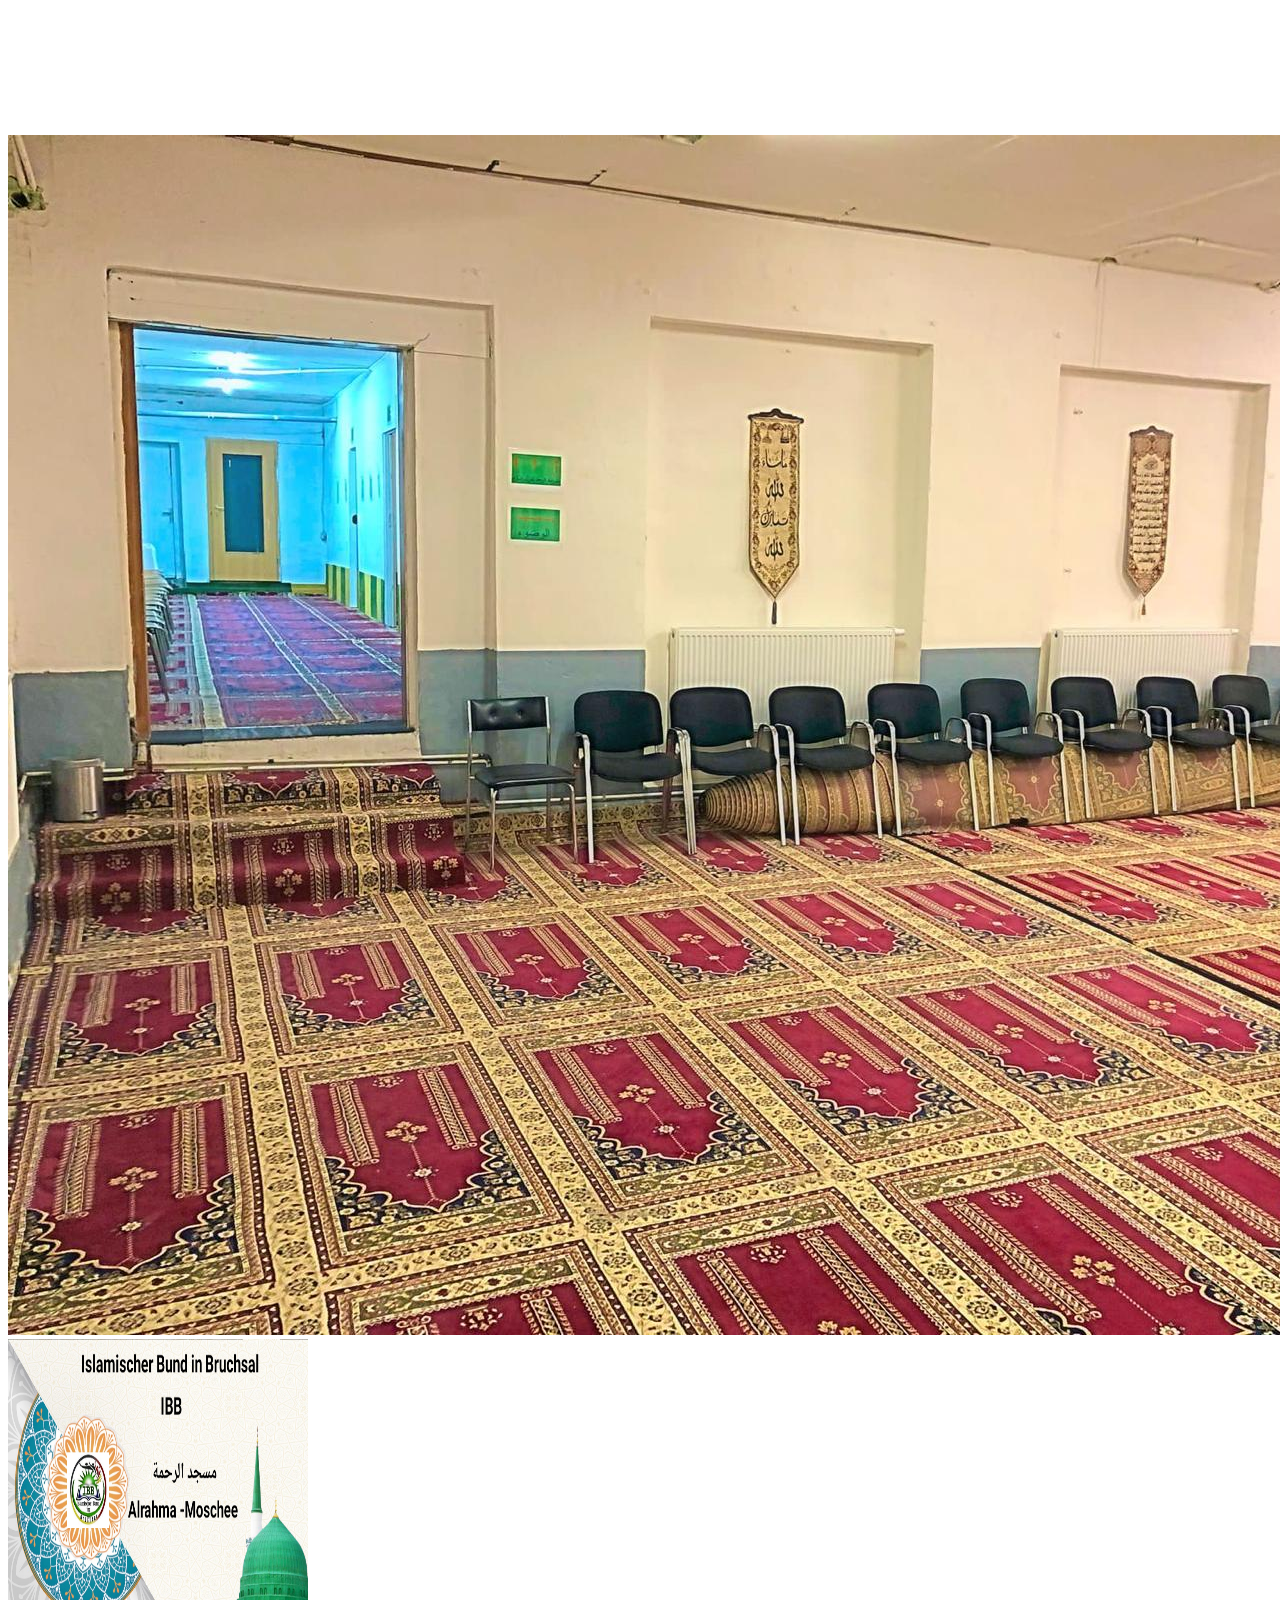
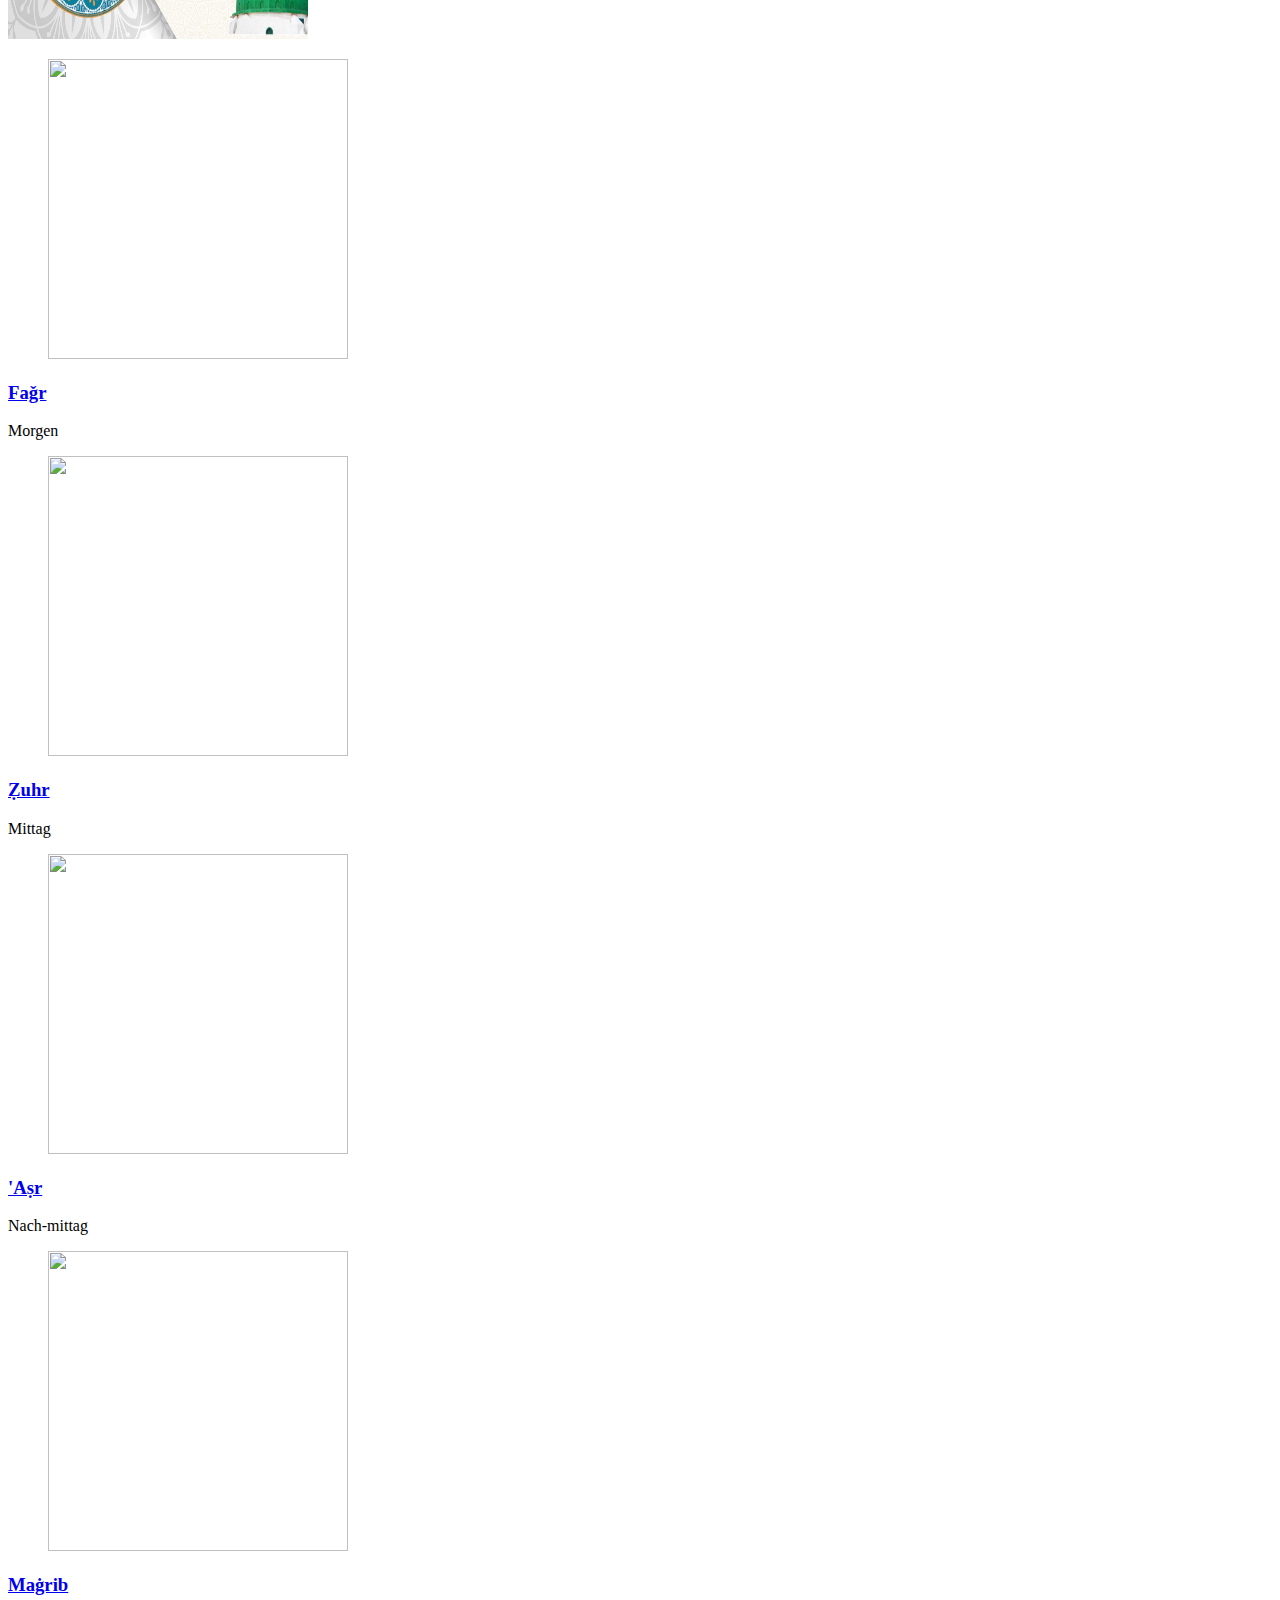
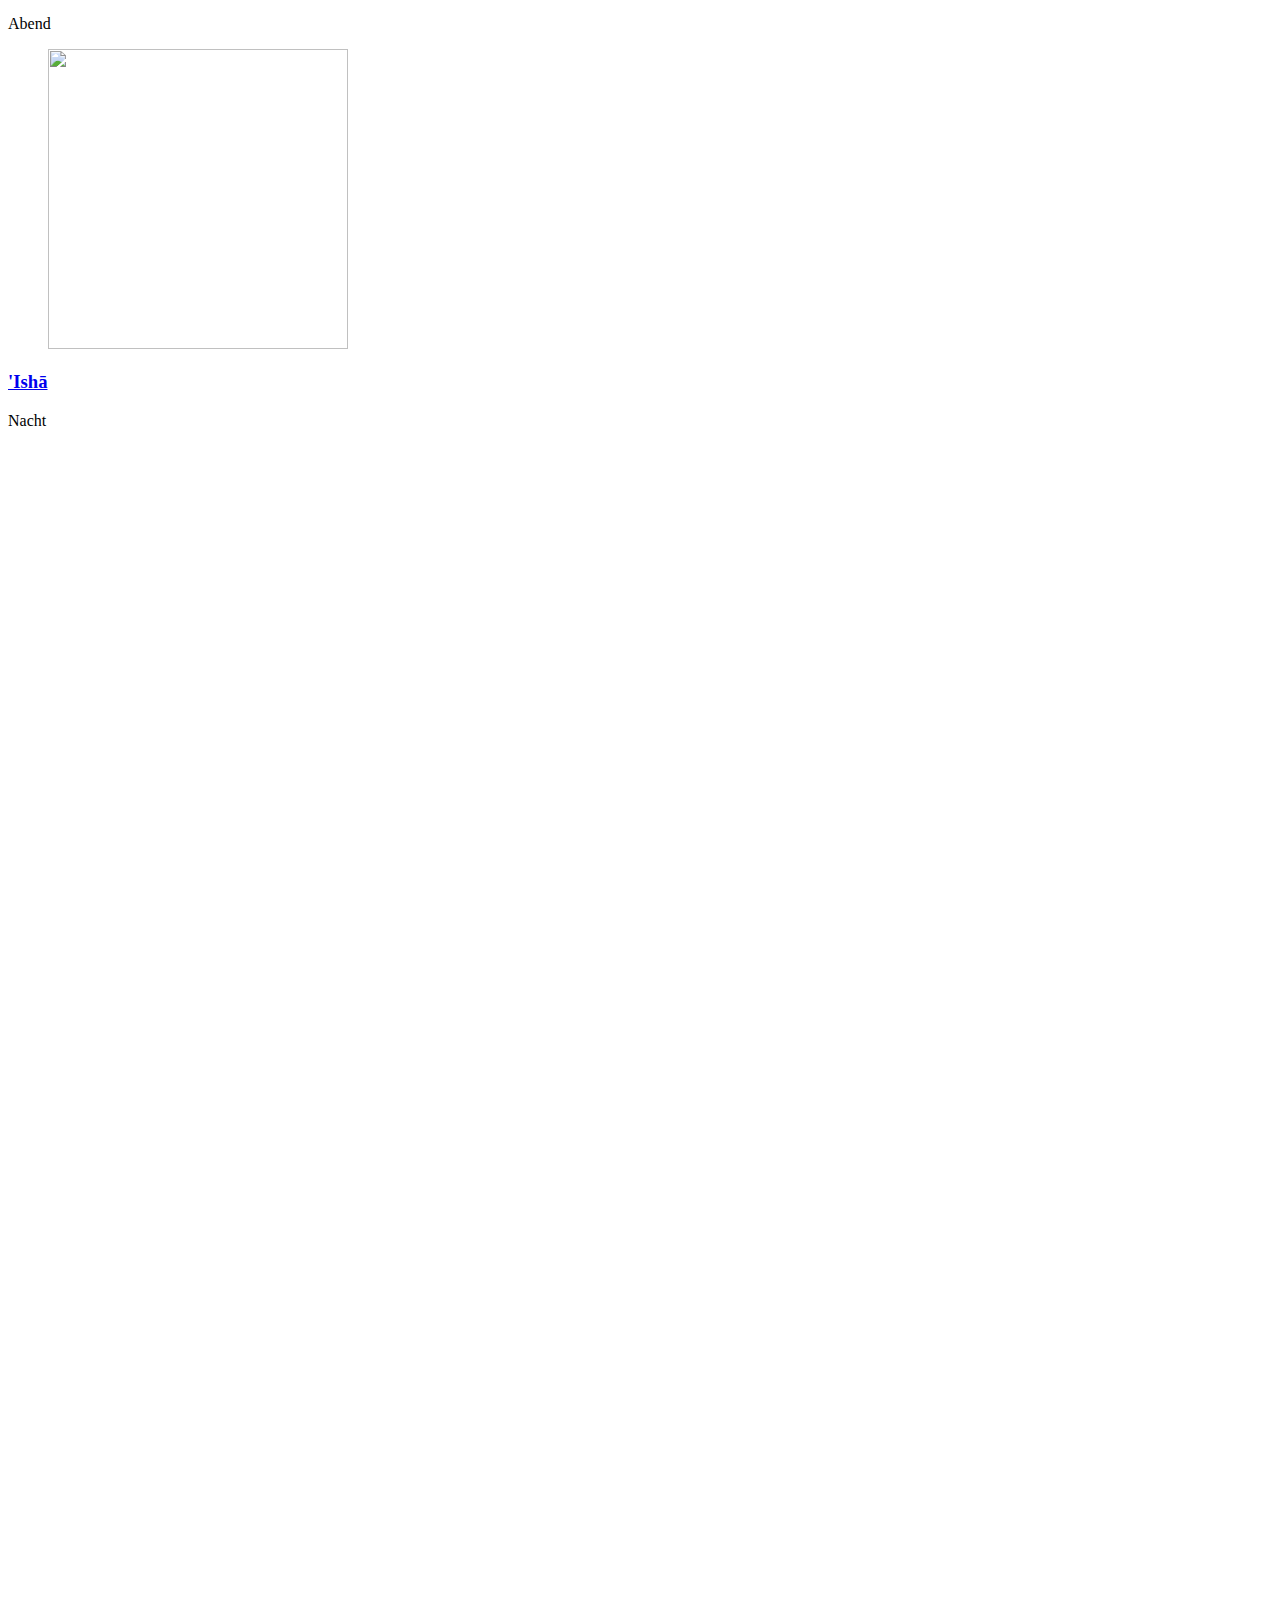
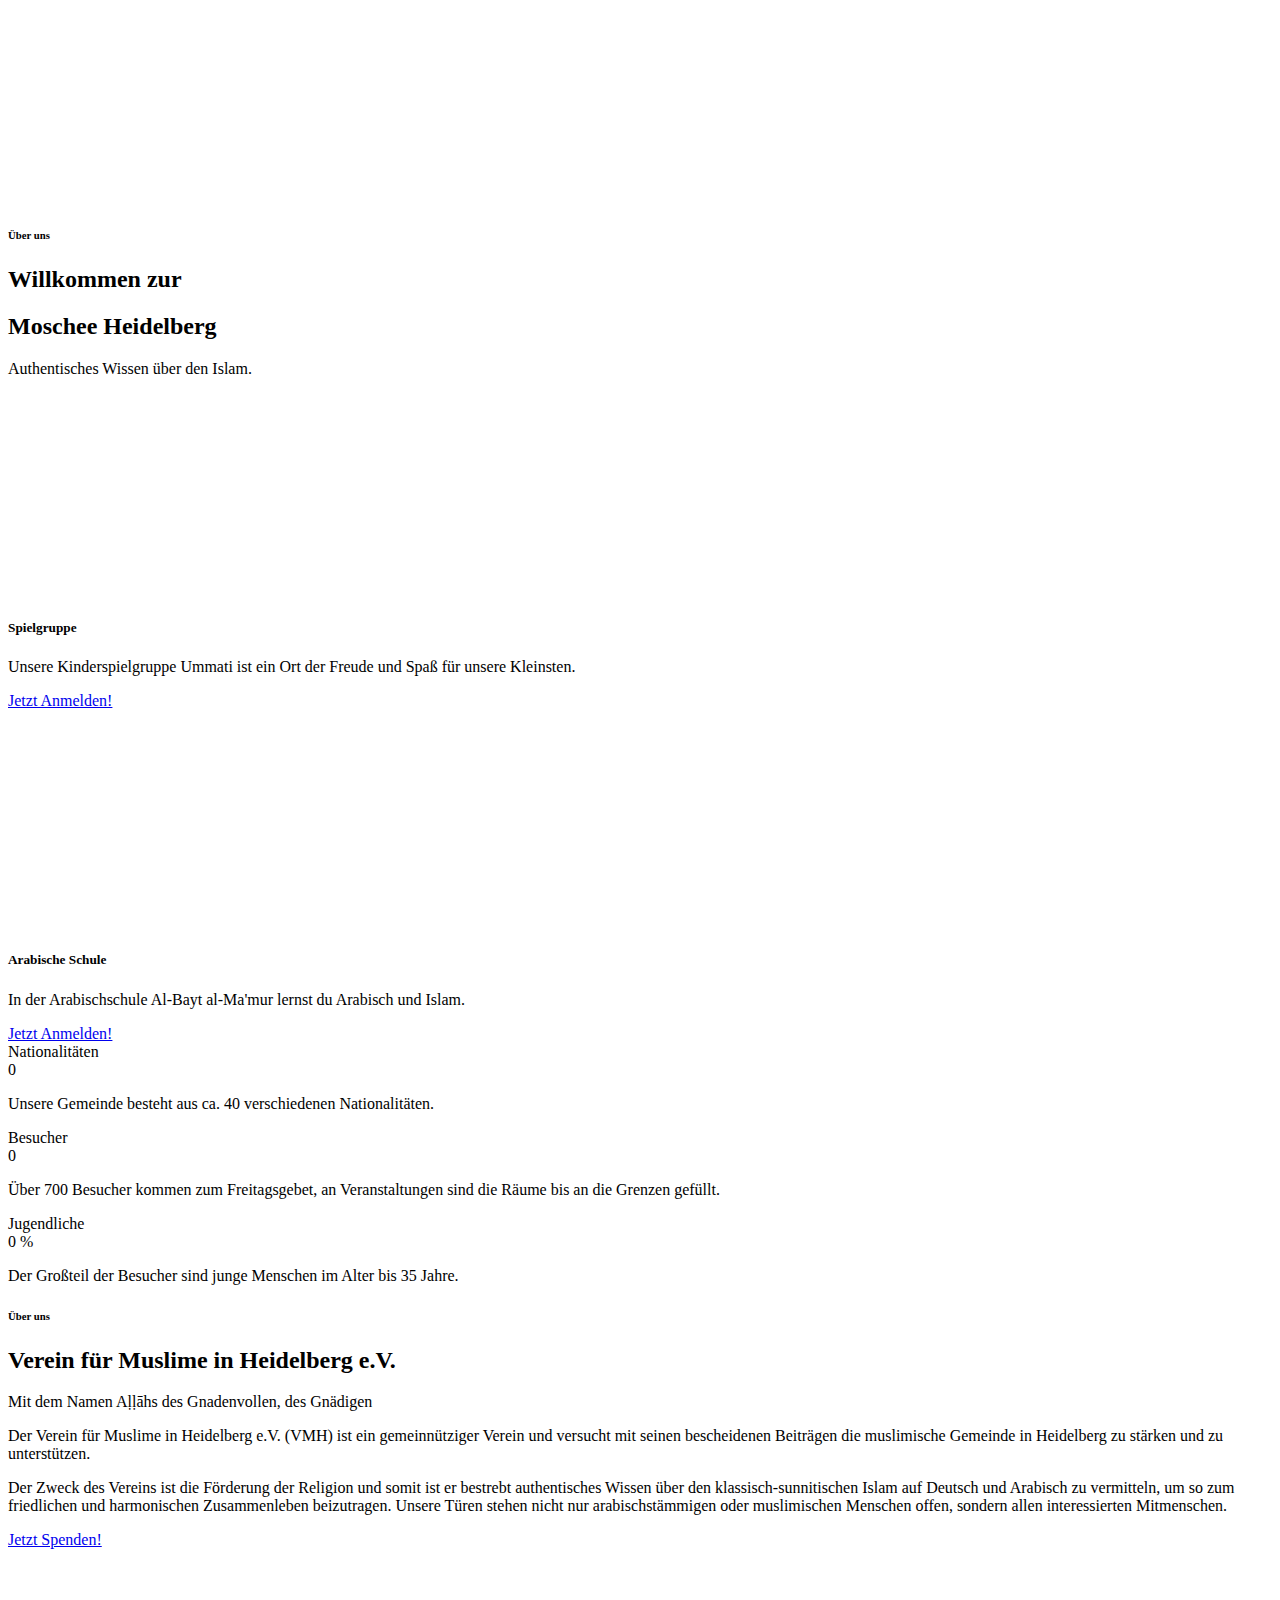
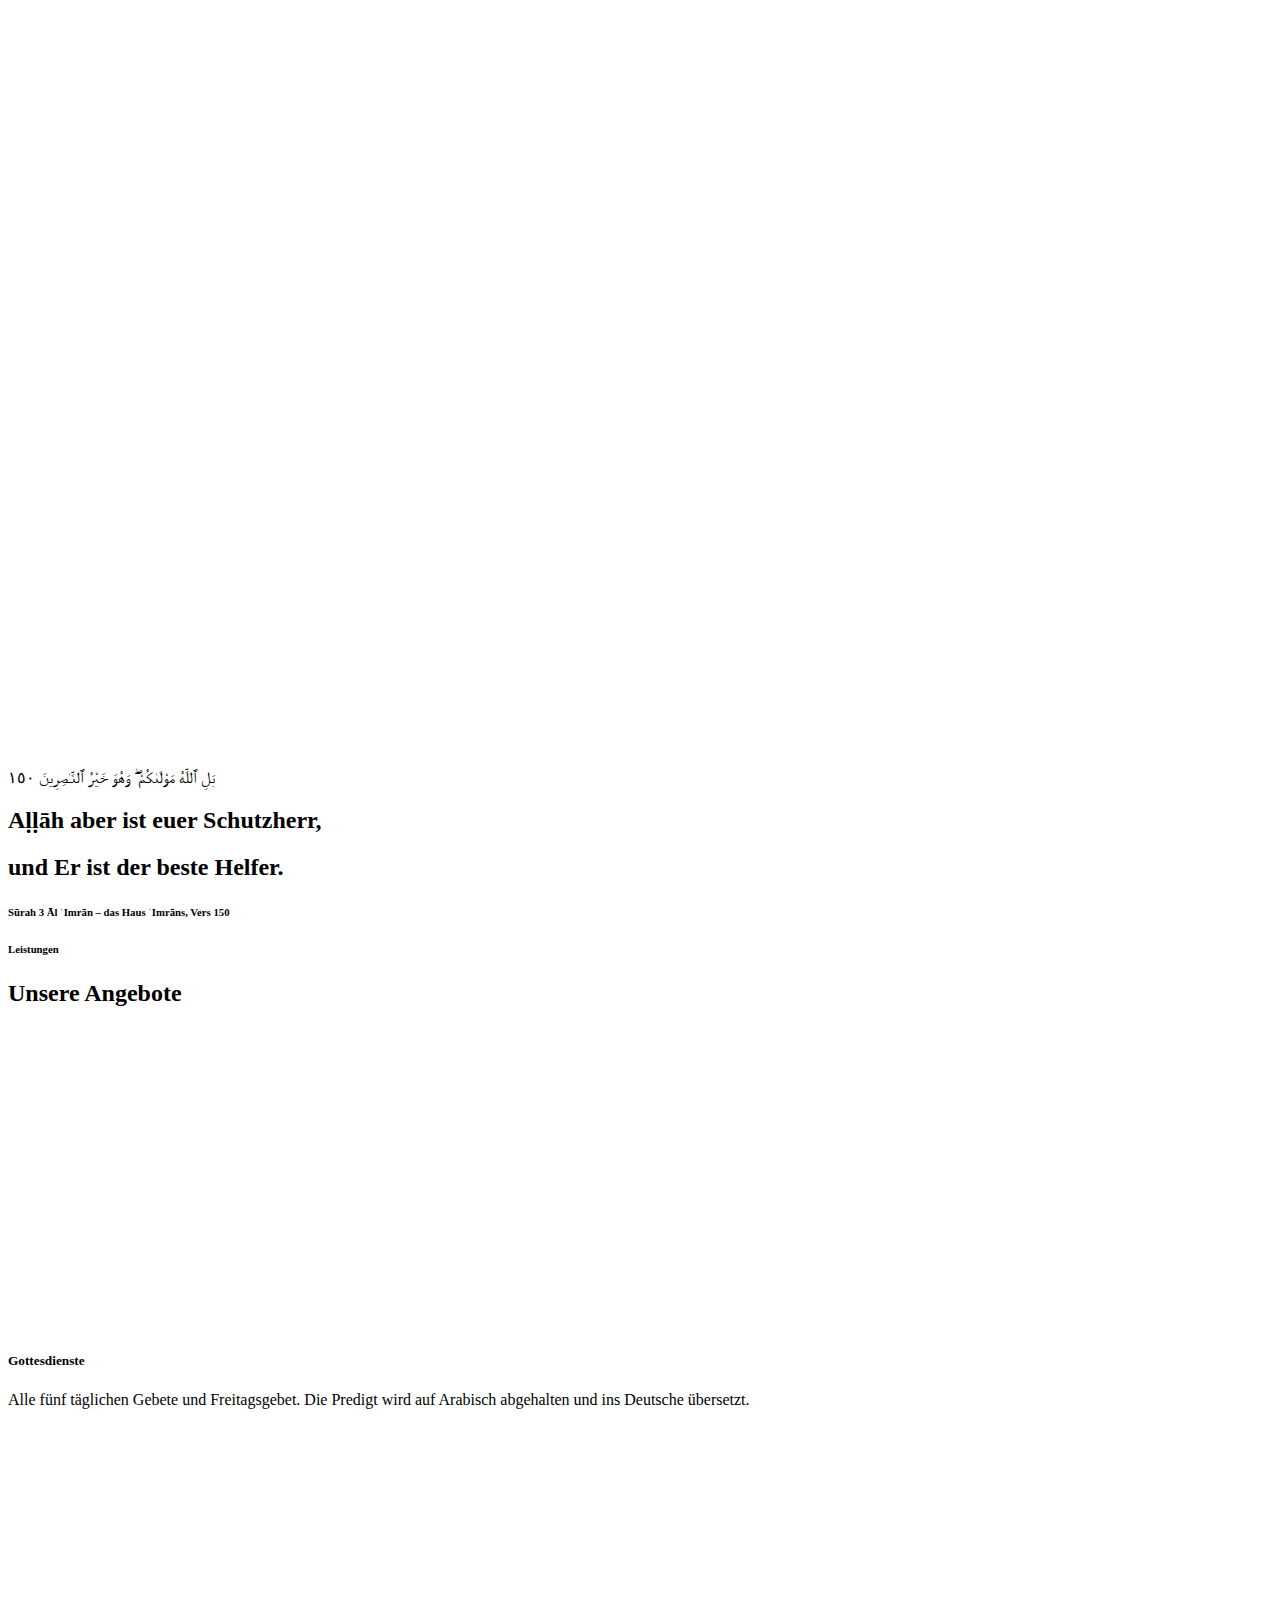
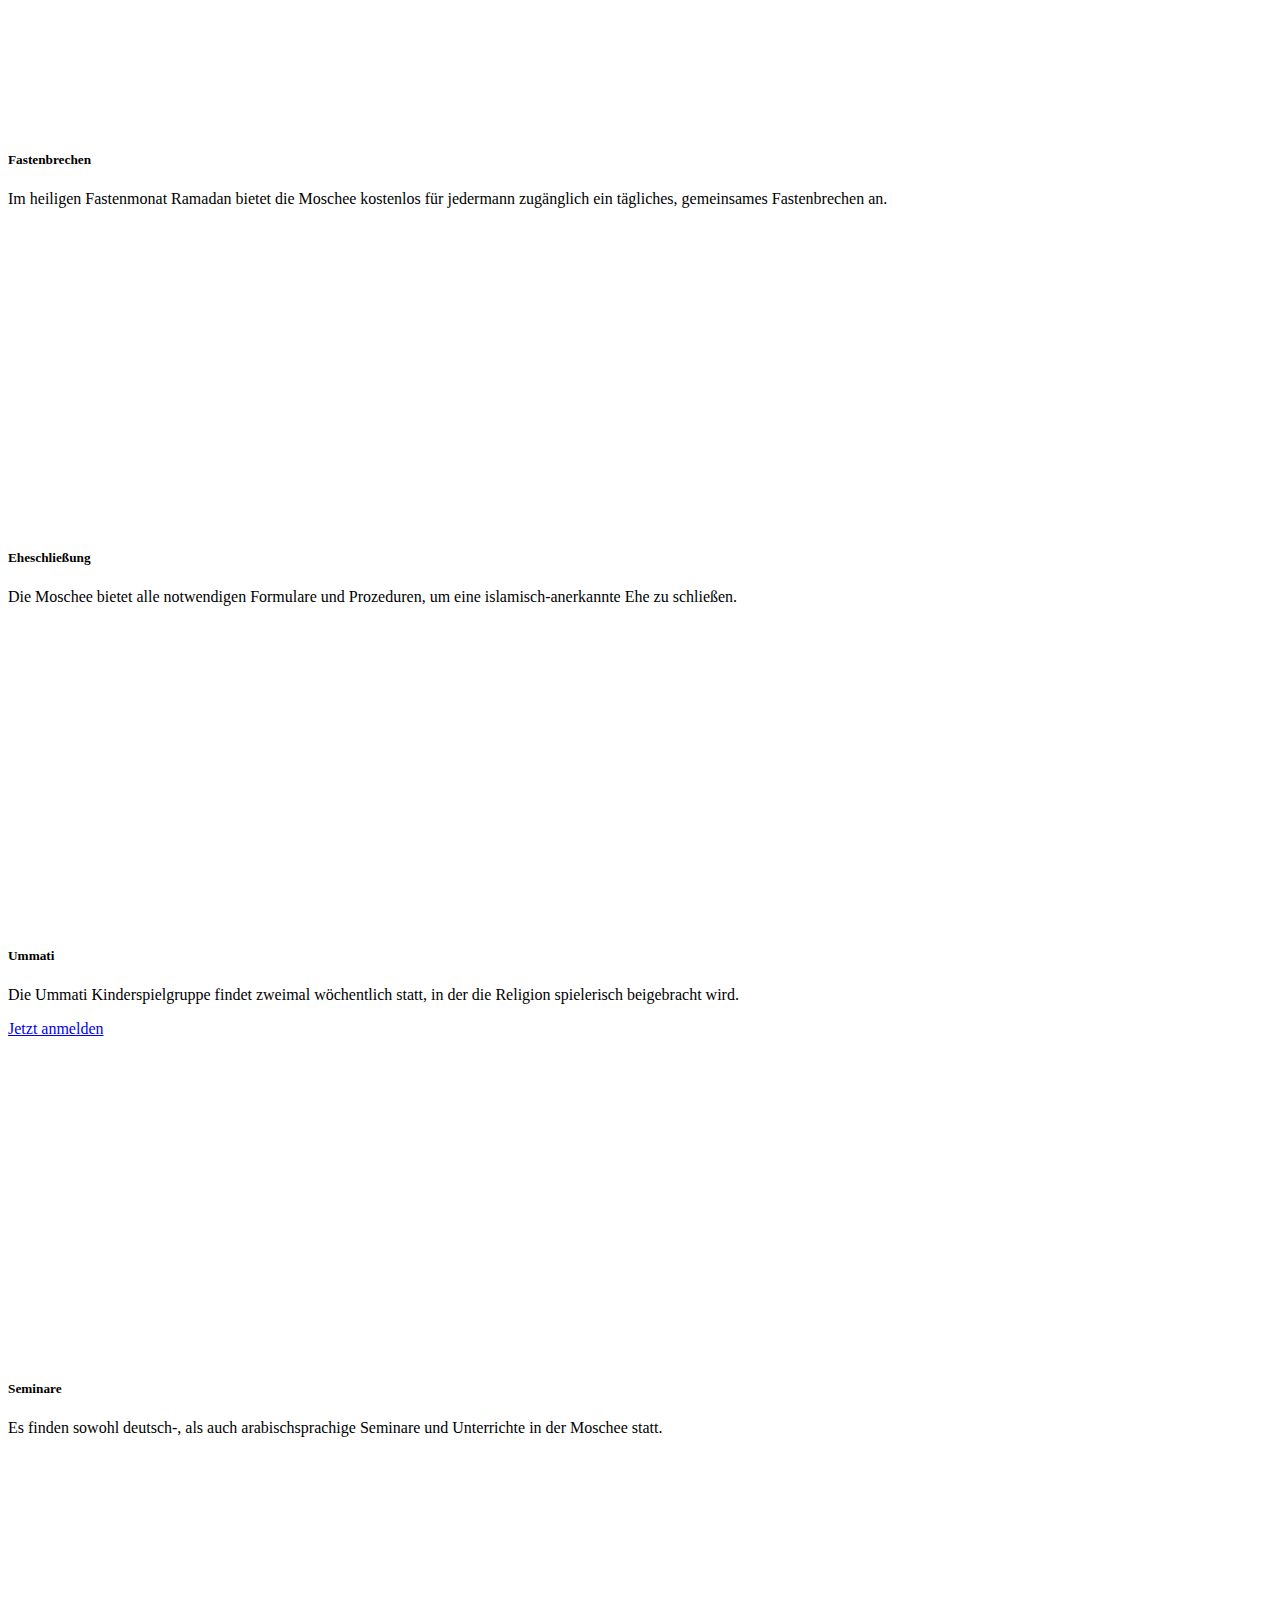
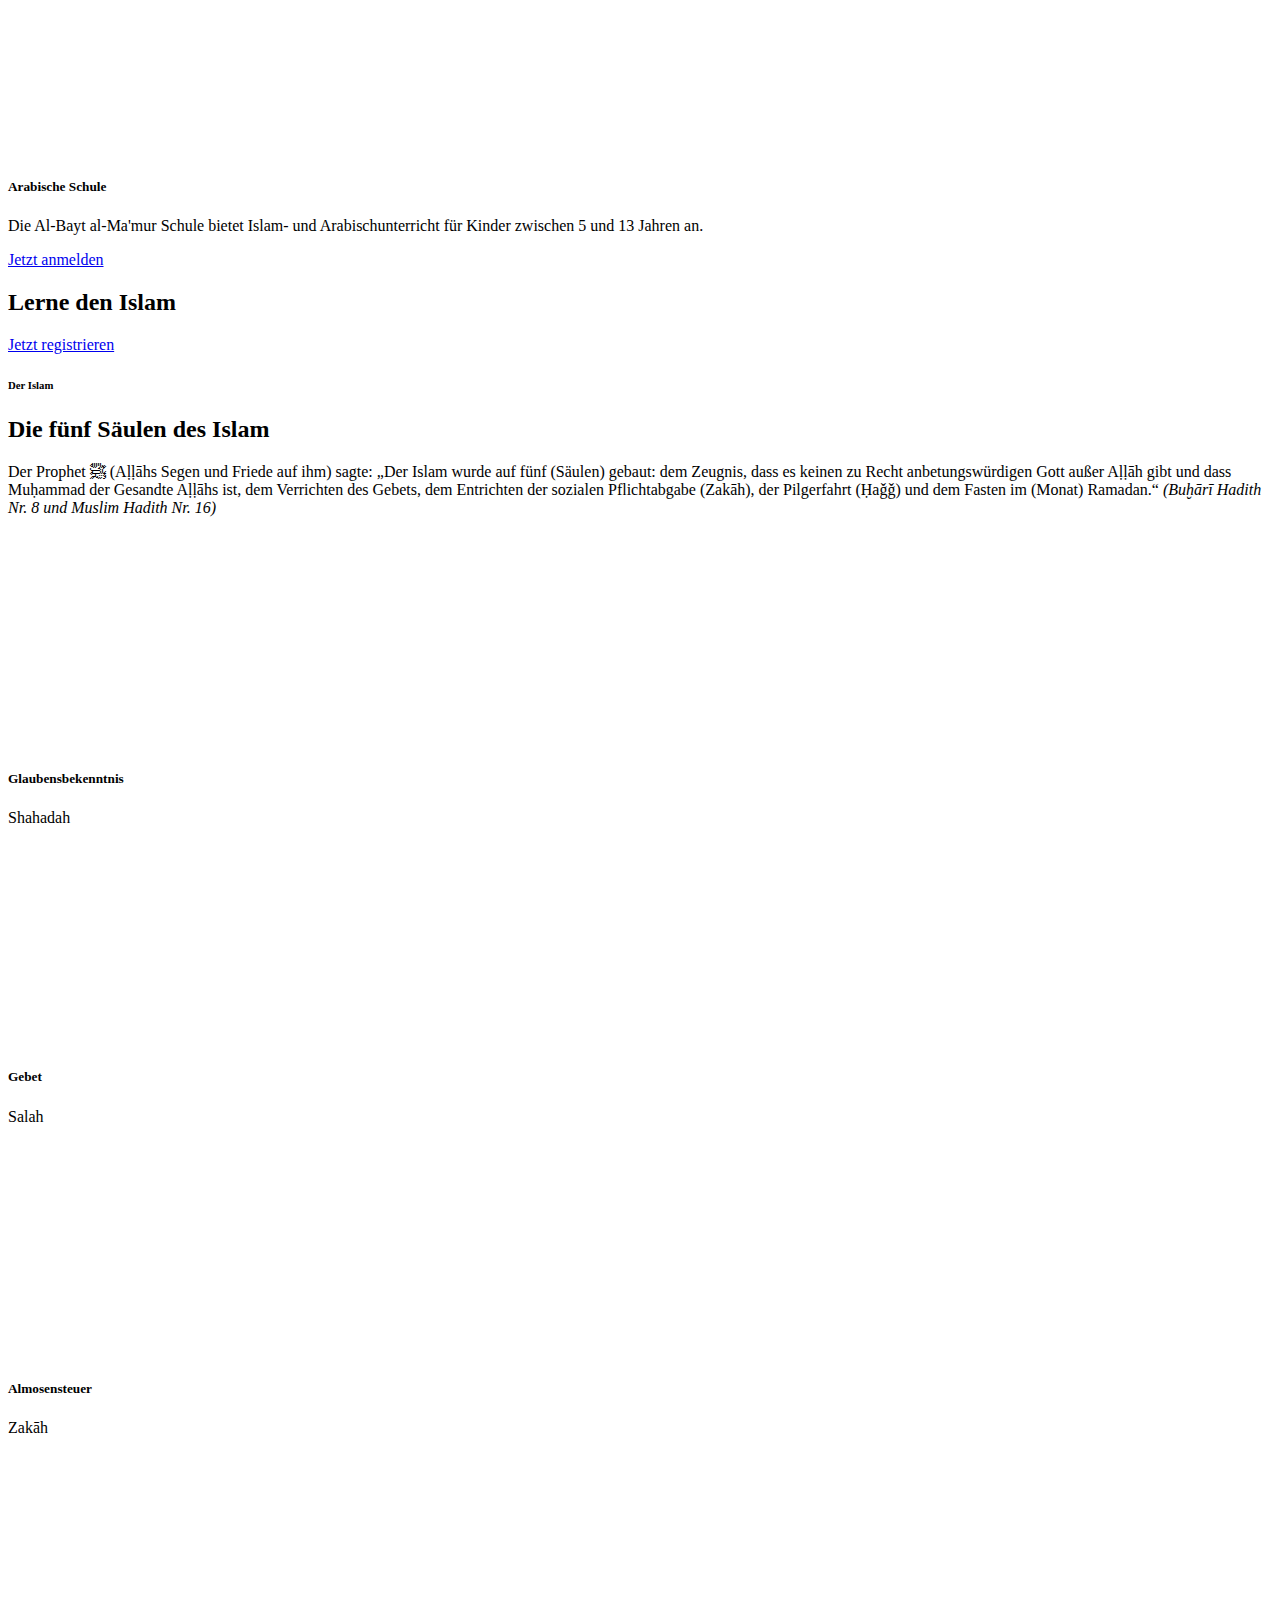
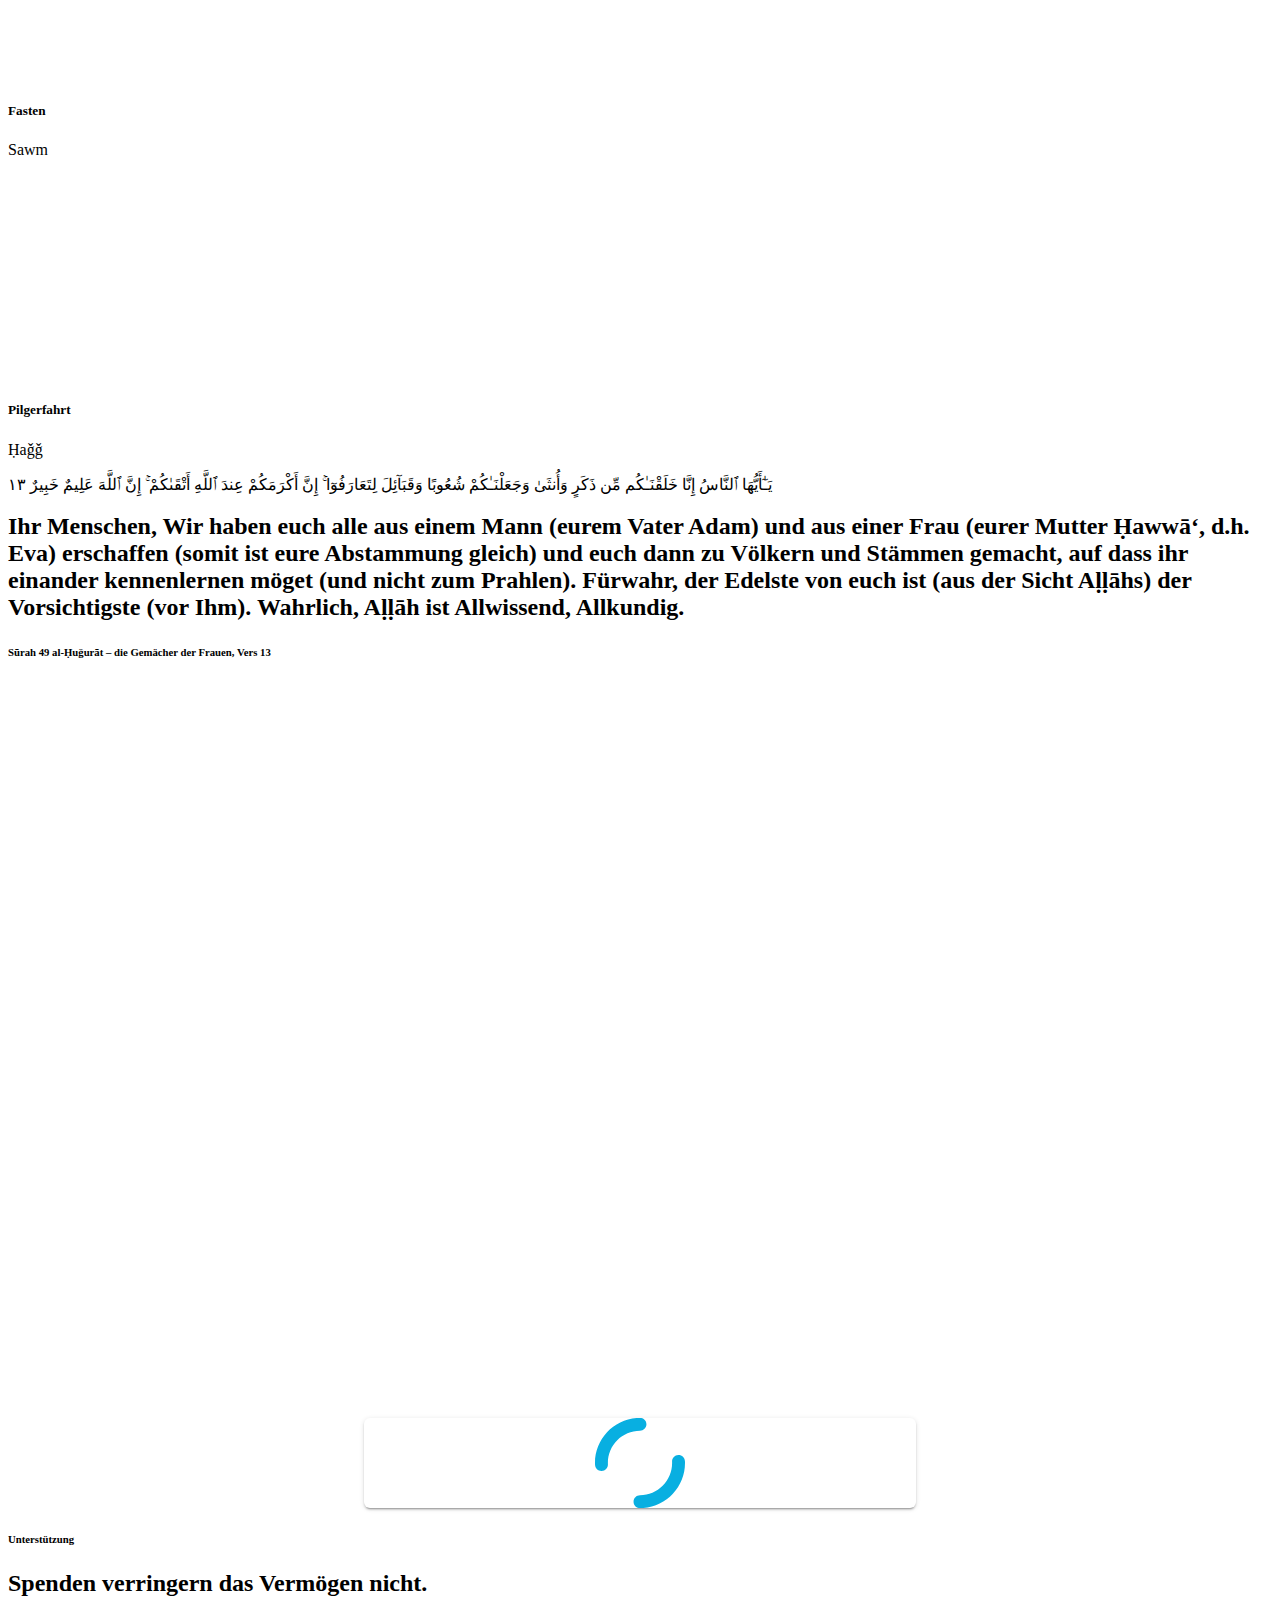
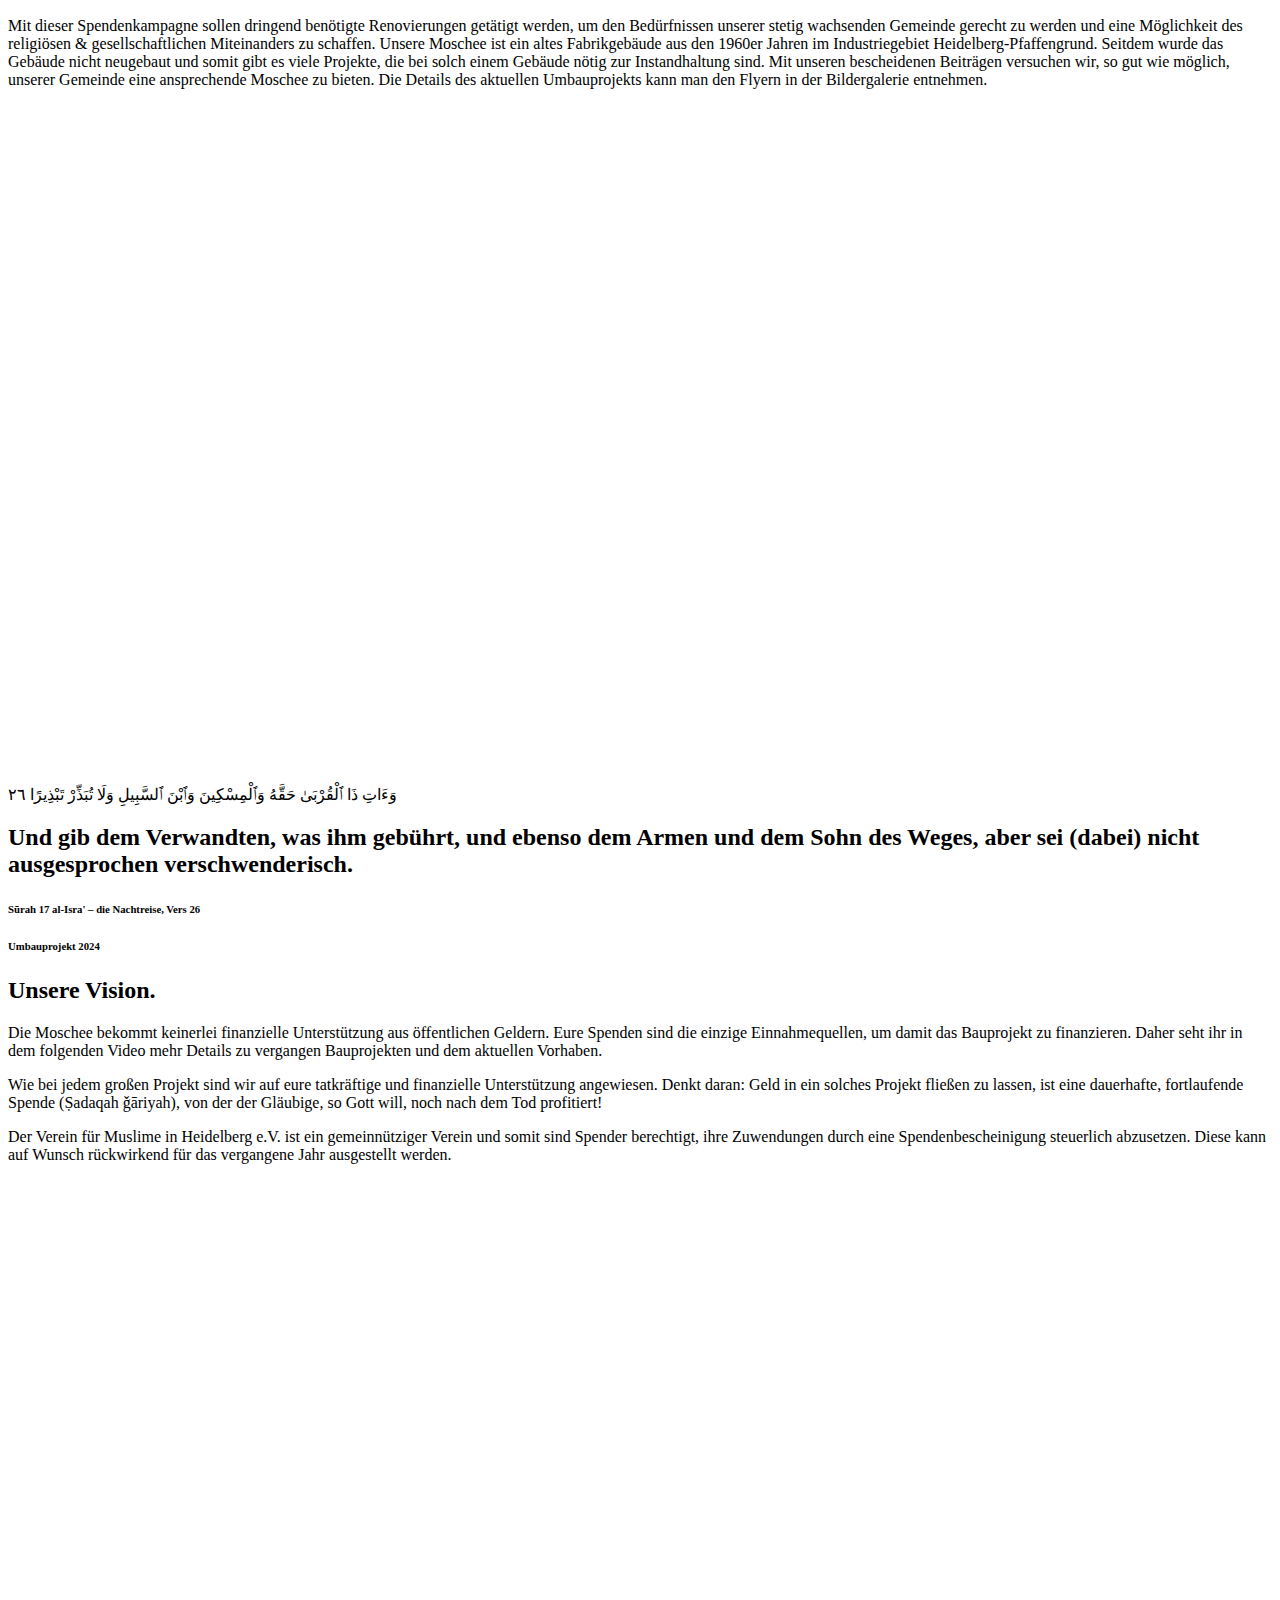
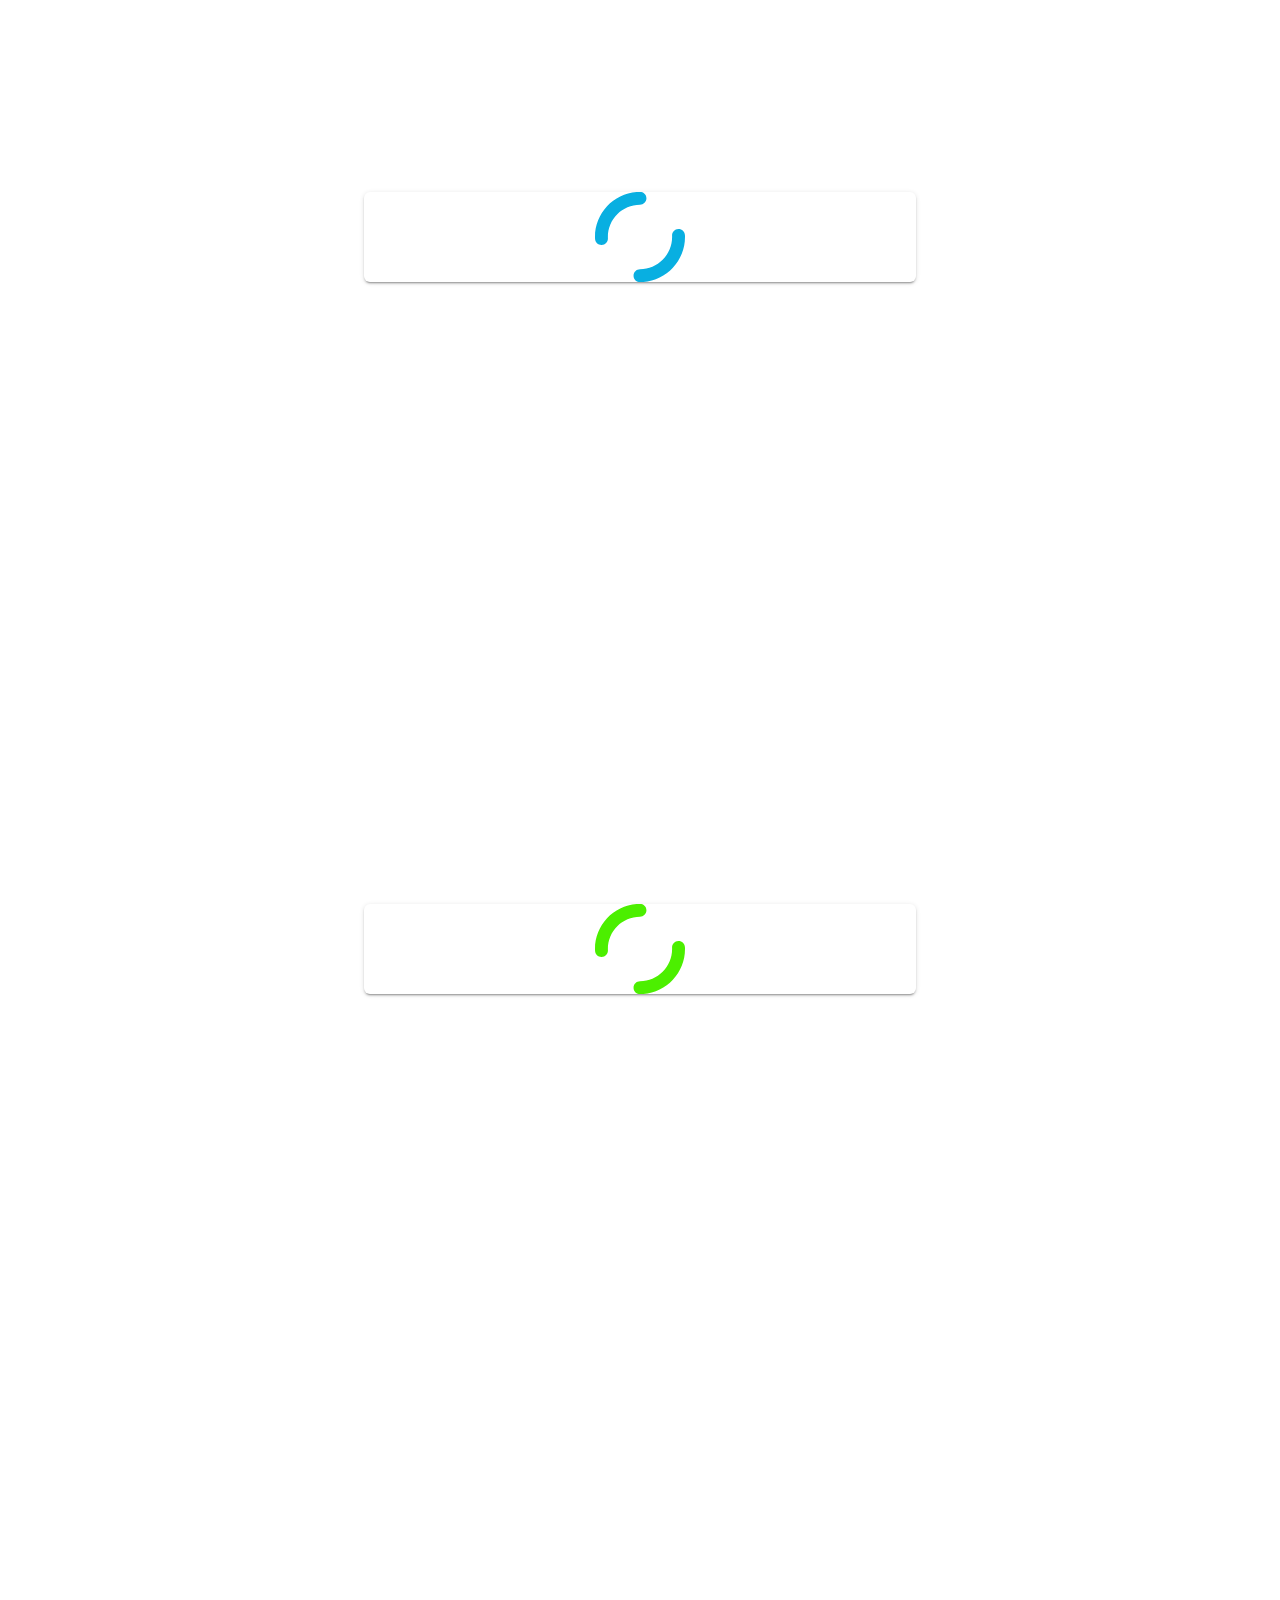
==== commit cf31ff9c: "neue apdit" ====
--- a/index.html
+++ b/index.html
@@ -5,35 +5,29 @@
 		<meta name='robots' content='index, follow, max-image-preview:large, max-snippet:-1, max-video-preview:-1' />
 <script>window._wca = window._wca || [];</script>
 
-	<!-- This site is optimized with the Yoast SEO plugin v22.8 - https://yoast.com/wordpress/plugins/seo/ -->
 	<title>Verein für Muslime in Heidelberg e.V. - Moschee in Heidelberg</title>
 	<meta name="description" content="Wir sind ein gemeinnütziger Verein und versuchen mit unseren bescheidenen Beiträgen die muslimische Gemeinde in Heidelberg zu stärken und zu unterstützen." />
-	<link rel="canonical" href="https://vmh-heidelberg.de/" />
+	<link rel="canonical" href="https://www.facebook.com/IBBAlrahma/?locale=ar_AR" />
 	<meta property="og:locale" content="de_DE" />
 	<meta property="og:type" content="website" />
 	<meta property="og:title" content="Verein für Muslime in Heidelberg e.V. - Moschee in Heidelberg" />
 	<meta property="og:description" content="Wir sind ein gemeinnütziger Verein und versuchen mit unseren bescheidenen Beiträgen die muslimische Gemeinde in Heidelberg zu stärken und zu unterstützen." />
-	<meta property="og:url" content="https://vmh-heidelberg.de/" />
-	<meta property="og:site_name" content="Verein für Muslime in Heidelberg" />
+	<meta property="og:url" content="https://www.facebook.com/IBBAlrahma/?locale=ar_AR" />
+	<meta property="og:site_name" content="الجمعية الثقافية الإسلامية" />
 	<meta property="article:modified_time" content="2024-03-15T15:19:30+00:00" />
-	<meta property="og:image" content="https://vmh-heidelberg.de/wp-content/uploads/2020/11/cropped-Og_Image-2.png" />
+	<meta property="og:image" content="" />
 	<meta property="og:image:width" content="1200" />
 	<meta property="og:image:height" content="628" />
 	<meta property="og:image:type" content="image/png" />
-	<meta name="twitter:card" content="summary_large_image" />
-	<meta name="twitter:title" content="Verein für Muslime in Heidelberg e.V. - Moschee in Heidelberg" />
-	<meta name="twitter:description" content="Wir sind ein gemeinnütziger Verein und versuchen mit unseren bescheidenen Beiträgen die muslimische Gemeinde in Heidelberg zu stärken und zu unterstützen." />
-	<meta name="twitter:image" content="https://i0.wp.com/vmh-heidelberg.de/wp-content/uploads/2020/11/cropped-Og_Image-2.png?fit=1200%2C628&ssl=1" />
-	<script type="application/ld+json" class="yoast-schema-graph">{"@context":"https://schema.org","@graph":[{"@type":"WebPage","@id":"https://vmh-heidelberg.de/","url":"https://vmh-heidelberg.de/","name":"Verein für Muslime in Heidelberg e.V. - Moschee in Heidelberg","isPartOf":{"@id":"https://vmh-heidelberg.de/#website"},"about":{"@id":"https://vmh-heidelberg.de/#organization"},"primaryImageOfPage":{"@id":"https://vmh-heidelberg.de/#primaryimage"},"image":{"@id":"https://vmh-heidelberg.de/#primaryimage"},"thumbnailUrl":"https://i0.wp.com/vmh-heidelberg.de/wp-content/uploads/2020/11/cropped-Og_Image-2.png?fit=1200%2C628&ssl=1","datePublished":"2020-11-05T07:29:26+00:00","dateModified":"2024-03-15T15:19:30+00:00","description":"Wir sind ein gemeinnütziger Verein und versuchen mit unseren bescheidenen Beiträgen die muslimische Gemeinde in Heidelberg zu stärken und zu unterstützen.","breadcrumb":{"@id":"https://vmh-heidelberg.de/#breadcrumb"},"inLanguage":"de-DE","potentialAction":[{"@type":"ReadAction","target":["https://vmh-heidelberg.de/"]}]},{"@type":"ImageObject","inLanguage":"de-DE","@id":"https://vmh-heidelberg.de/#primaryimage","url":"https://i0.wp.com/vmh-heidelberg.de/wp-content/uploads/2020/11/cropped-Og_Image-2.png?fit=1200%2C628&ssl=1","contentUrl":"https://i0.wp.com/vmh-heidelberg.de/wp-content/uploads/2020/11/cropped-Og_Image-2.png?fit=1200%2C628&ssl=1","width":1200,"height":628},{"@type":"BreadcrumbList","@id":"https://vmh-heidelberg.de/#breadcrumb","itemListElement":[{"@type":"ListItem","position":1,"name":"Startseite"}]},{"@type":"WebSite","@id":"https://vmh-heidelberg.de/#website","url":"https://vmh-heidelberg.de/","name":"Verein für Muslime in Heidelberg","description":"Der Verein für Muslime in Heidelberg e.V. (VMH) ist ein gemeinnütziger Verein und versucht mit seinen bescheidenen Beiträgen die muslimische Gemeinde in Heidelberg zu stärken und zu unterstützen.","publisher":{"@id":"https://vmh-heidelberg.de/#organization"},"potentialAction":[{"@type":"SearchAction","target":{"@type":"EntryPoint","urlTemplate":"https://vmh-heidelberg.de/?s={search_term_string}"},"query-input":"required name=search_term_string"}],"inLanguage":"de-DE"},{"@type":"Organization","@id":"https://vmh-heidelberg.de/#organization","name":"Verein für Muslime in Heidelberg","url":"https://vmh-heidelberg.de/","logo":{"@type":"ImageObject","inLanguage":"de-DE","@id":"https://vmh-heidelberg.de/#/schema/logo/image/","url":"https://i0.wp.com/vmh-heidelberg.de/wp-content/uploads/2020/11/cropped-Og_Image-2.png?fit=1200%2C628&ssl=1","contentUrl":"https://i0.wp.com/vmh-heidelberg.de/wp-content/uploads/2020/11/cropped-Og_Image-2.png?fit=1200%2C628&ssl=1","width":1200,"height":628,"caption":"Verein für Muslime in Heidelberg"},"image":{"@id":"https://vmh-heidelberg.de/#/schema/logo/image/"}}]}</script>
-	<!-- / Yoast SEO plugin. -->
+	
+	
 
 
 <link rel='dns-prefetch' href='//js.stripe.com' />
 <link rel='dns-prefetch' href='//stats.wp.com' />
 <link rel='dns-prefetch' href='//i0.wp.com' />
 <link rel='dns-prefetch' href='//c0.wp.com' />
-<link rel="alternate" type="application/rss+xml" title="Verein für Muslime in Heidelberg &raquo; Feed" href="https://vmh-heidelberg.de/feed/" />
-<link rel="alternate" type="application/rss+xml" title="Verein für Muslime in Heidelberg &raquo; Kommentar-Feed" href="https://vmh-heidelberg.de/comments/feed/" />
+
 <script>
 window._wpemojiSettings = {"baseUrl":"https:\/\/s.w.org\/images\/core\/emoji\/15.0.3\/72x72\/","ext":".png","svgUrl":"https:\/\/s.w.org\/images\/core\/emoji\/15.0.3\/svg\/","svgExt":".svg","source":{"concatemoji":"https:\/\/vmh-heidelberg.de\/wp-includes\/js\/wp-emoji-release.min.js?ver=21c69d45446e197e23d7e9ecac69c5b6"}};
 /*! This file is auto-generated */
@@ -45,14 +39,14 @@
 	font-weight: 400;
 	font-display: auto;
 	font-fallback: Calibri;
-	src: url('https://vmh-heidelberg.de/wp-content/uploads/2022/09/UthmanicHafs1Ver18.woff2') format('woff2');
+	src: url(') format('woff2');
 }
 @font-face {
 	font-family: 'UthmanicHafs_V20';
 	font-weight: 400;
 	font-display: auto;
 	font-fallback: Arial;
-	src: url('https://vmh-heidelberg.de/wp-content/uploads/2022/11/UthmanicHafs_V20.ttf') format('truetype');
+	src: url('') format('truetype');
 }
 @font-face {
 	font-family: 'Quran Ayat Font PDMS_IslamicFont';
@@ -202,22 +196,19 @@
 				<div class="premium-ver-inner-container">
 					<div class="premium-hamburger-toggle premium-mobile-menu-icon" role="button" aria-label="Toggle Menu">
 						<span class="premium-toggle-text">
-							<i aria-hidden="true" class="fas fa-bars"></i>Menü						</span>
+							<i aria-hidden="true" class="fas fa-bars"></i>القائمة						</span>
 						<span class="premium-toggle-close">
-							<i aria-hidden="true" class="fas fa-times"></i>Schließen						</span>
-					</div>
-												<div class="premium-nav-menu-container premium-nav-default">
-								<ul id="menu-header-dt" class="premium-nav-menu premium-main-nav-menu"><li id="premium-nav-menu-item-13" class="menu-item menu-item-type-custom menu-item-object-custom current-menu-item current_page_item menu-item-home premium-nav-menu-item premium-active-item"><a href="https://vmh-heidelberg.de/#ueber-uns" aria-current="page" class="premium-menu-link premium-menu-link-parent">Über uns</a></li>
-<li id="premium-nav-menu-item-14" class="menu-item menu-item-type-custom menu-item-object-custom current-menu-item current_page_item menu-item-home premium-nav-menu-item premium-active-item"><a href="https://vmh-heidelberg.de/#leistungen" aria-current="page" class="premium-menu-link premium-menu-link-parent">Leistungen</a></li>
-<li id="premium-nav-menu-item-19" class="menu-item menu-item-type-custom menu-item-object-custom current-menu-item current_page_item menu-item-home premium-nav-menu-item premium-active-item"><a href="https://vmh-heidelberg.de/#spende" aria-current="page" class="premium-menu-link premium-menu-link-parent">Unterstützung</a></li>
-<li id="premium-nav-menu-item-18" class="menu-item menu-item-type-custom menu-item-object-custom current-menu-item current_page_item menu-item-home premium-nav-menu-item premium-active-item"><a href="https://vmh-heidelberg.de/#kontakt" aria-current="page" class="premium-menu-link premium-menu-link-parent">Kontakt</a></li>
+							<i aria-hidden="true" class="fas fa-times"></i>أغلق						</span>
+					</div>
+									<div class="premium-nav-menu-container premium-nav-default">
+								
+		<ul id="menu-header-dt" class="premium-nav-menu premium-main-nav-menu">
+<li id="premium-nav-menu-item-18" class="menu-item menu-item-type-custom menu-item-object-custom current-menu-item current_page_item menu-item-home premium-nav-menu-item premium-active-item"><a href="https://vmh-heidelberg.de/#kontakt" aria-current="page" class="premium-menu-link premium-menu-link-parent">التواصل</a></li>
+<li id="premium-nav-menu-item-14" class="menu-item menu-item-type-custom menu-item-object-custom current-menu-item current_page_item menu-item-home premium-nav-menu-item premium-active-item"><a href="رابط الانسشطة" aria-current="page" class="premium-menu-link premium-menu-link-parent">الأنشطة</a></li>
+<li id="premium-nav-menu-item-19" class="menu-item menu-item-type-custom menu-item-object-custom current-menu-item current_page_item menu-item-home premium-nav-menu-item premium-active-item"><a href="رابط التبرع" aria-current="page" class="premium-menu-link premium-menu-link-parent">الدعم</a></li>
+<li id="premium-nav-menu-item-13" class="menu-item menu-item-type-custom menu-item-object-custom current-menu-item current_page_item menu-item-home premium-nav-menu-item premium-active-item"><a href="موقع من نحن" aria-current="page" class="premium-menu-link premium-menu-link-parent">من نحن</a></li>
 </ul>							</div>
-														<div class="premium-mobile-menu-container">
-								<ul id="menu-header-dt-1" class="premium-mobile-menu premium-main-mobile-menu premium-main-nav-menu"><li id="premium-nav-menu-item-131" class="menu-item menu-item-type-custom menu-item-object-custom current-menu-item current_page_item menu-item-home premium-nav-menu-item premium-active-item"><a href="https://vmh-heidelberg.de/#ueber-uns" aria-current="page" class="premium-menu-link premium-menu-link-parent">Über uns</a></li>
-<li id="premium-nav-menu-item-142" class="menu-item menu-item-type-custom menu-item-object-custom current-menu-item current_page_item menu-item-home premium-nav-menu-item premium-active-item"><a href="https://vmh-heidelberg.de/#leistungen" aria-current="page" class="premium-menu-link premium-menu-link-parent">Leistungen</a></li>
-<li id="premium-nav-menu-item-193" class="menu-item menu-item-type-custom menu-item-object-custom current-menu-item current_page_item menu-item-home premium-nav-menu-item premium-active-item"><a href="https://vmh-heidelberg.de/#spende" aria-current="page" class="premium-menu-link premium-menu-link-parent">Unterstützung</a></li>
-<li id="premium-nav-menu-item-184" class="menu-item menu-item-type-custom menu-item-object-custom current-menu-item current_page_item menu-item-home premium-nav-menu-item premium-active-item"><a href="https://vmh-heidelberg.de/#kontakt" aria-current="page" class="premium-menu-link premium-menu-link-parent">Kontakt</a></li>
-</ul>							</div>
+														
 											</div>
 			</div>
 				</div>
@@ -226,14 +217,14 @@
 		</div>
 					</div>
 		</section>
-				<section class="elementor-section elementor-top-section elementor-element elementor-element-a88c73e elementor-section-height-min-height elementor-section-boxed elementor-section-height-default elementor-section-items-middle" data-id="a88c73e" data-element_type="section" data-settings="{&quot;background_background&quot;:&quot;classic&quot;}">
+		<img class="elementor-container elementor-column-gap-default" src="/imag_7.jpg" alt="alrhma">
 							<div class="elementor-background-overlay"></div>
 							<div class="elementor-container elementor-column-gap-default">
 					<div class="elementor-column elementor-col-100 elementor-top-column elementor-element elementor-element-d3e2d91" data-id="d3e2d91" data-element_type="column">
 			<div class="elementor-widget-wrap elementor-element-populated">
 						<div class="elementor-element elementor-element-19ceacf6 elementor-widget elementor-widget-image" data-id="19ceacf6" data-element_type="widget" data-widget_type="image.default">
 				<div class="elementor-widget-container">
-													<img fetchpriority="high" decoding="async" width="300" height="300" src="https://i0.wp.com/vmh-heidelberg.de/wp-content/uploads/2020/11/Logo_weiss.png?fit=300%2C300&amp;ssl=1" class="attachment-medium size-medium wp-image-54" alt="" srcset="https://i0.wp.com/vmh-heidelberg.de/wp-content/uploads/2020/11/Logo_weiss.png?w=1080&amp;ssl=1 1080w, https://i0.wp.com/vmh-heidelberg.de/wp-content/uploads/2020/11/Logo_weiss.png?resize=300%2C300&amp;ssl=1 300w, https://i0.wp.com/vmh-heidelberg.de/wp-content/uploads/2020/11/Logo_weiss.png?resize=1024%2C1024&amp;ssl=1 1024w, https://i0.wp.com/vmh-heidelberg.de/wp-content/uploads/2020/11/Logo_weiss.png?resize=150%2C150&amp;ssl=1 150w, https://i0.wp.com/vmh-heidelberg.de/wp-content/uploads/2020/11/Logo_weiss.png?resize=768%2C768&amp;ssl=1 768w" sizes="(max-width: 300px) 100vw, 300px" />													</div>
+													<img fetchpriority="high" decoding="async" width="300" height="300" src="image.png" class="attachment-medium size-medium wp-image-54" alt="" srcset="image.png 1080w, image.png 300w, image.png 1024w, image.png150w, image.png 768w" sizes="(max-width: 300px) 100vw, 300px" />													</div>
 				</div>
 					</div>
 		</div>
@@ -249,7 +240,7 @@
 			<div class="elementor-widget-wrap elementor-element-populated">
 						<div class="elementor-element elementor-element-a0464d7 elementor-widget-mobile__width-auto elementor-position-top elementor-invisible elementor-widget elementor-widget-image-box" data-id="a0464d7" data-element_type="widget" data-settings="{&quot;_animation&quot;:&quot;fadeInUp&quot;}" data-widget_type="image-box.default">
 				<div class="elementor-widget-container">
-			<div class="elementor-image-box-wrapper"><figure class="elementor-image-box-img"><a href="https://mawaqit.net/en/e-v-heidelberg" tabindex="-1"><img decoding="async" width="300" height="300" src="https://i0.wp.com/vmh-heidelberg.de/wp-content/uploads/2022/09/fajr.png?fit=300%2C300&amp;ssl=1" class="elementor-animation-float attachment-full size-full wp-image-938" alt="" srcset="https://i0.wp.com/vmh-heidelberg.de/wp-content/uploads/2022/09/fajr.png?w=300&amp;ssl=1 300w, https://i0.wp.com/vmh-heidelberg.de/wp-content/uploads/2022/09/fajr.png?resize=150%2C150&amp;ssl=1 150w" sizes="(max-width: 300px) 100vw, 300px" /></a></figure><div class="elementor-image-box-content"><h3 class="elementor-image-box-title"><a href="https://mawaqit.net/en/e-v-heidelberg">Faǧr</a></h3><p class="elementor-image-box-description">Morgen</p></div></div>		</div>
+			<div class="elementor-image-box-wrapper"><figure class="elementor-image-box-img"><a href="https://timesprayer.today/ci992-%D9%85%D9%88%D8%A7%D9%82%D9%8A%D8%AA-%D8%A7%D9%84%D8%B5%D9%84%D8%A7%D8%A9-%D9%81%D9%8A-%D9%83%D8%A7%D8%B1%D9%84%D8%B3%D8%B1%D9%88%D9%87.html" tabindex="-1"><img decoding="async" width="300" height="300" src="https://i0.wp.com/vmh-heidelberg.de/wp-content/uploads/2022/09/fajr.png?fit=300%2C300&amp;ssl=1" class="elementor-animation-float attachment-full size-full wp-image-938" alt="" srcset="https://i0.wp.com/vmh-heidelberg.de/wp-content/uploads/2022/09/fajr.png?w=300&amp;ssl=1 300w, https://i0.wp.com/vmh-heidelberg.de/wp-content/uploads/2022/09/fajr.png?resize=150%2C150&amp;ssl=1 150w" sizes="(max-width: 300px) 100vw, 300px" /></a></figure><div class="elementor-image-box-content"><h3 class="elementor-image-box-title"><a href="https://timesprayer.today/ci992-%D9%85%D9%88%D8%A7%D9%82%D9%8A%D8%AA-%D8%A7%D9%84%D8%B5%D9%84%D8%A7%D8%A9-%D9%81%D9%8A-%D9%83%D8%A7%D8%B1%D9%84%D8%B3%D8%B1%D9%88%D9%87.html">Faǧr</a></h3><p class="elementor-image-box-description">Morgen</p></div></div>		</div>
 				</div>
 					</div>
 		</div>
@@ -257,7 +248,7 @@
 			<div class="elementor-widget-wrap elementor-element-populated">
 						<div class="elementor-element elementor-element-9abd691 elementor-widget-mobile__width-auto elementor-position-top elementor-invisible elementor-widget elementor-widget-image-box" data-id="9abd691" data-element_type="widget" data-settings="{&quot;_animation&quot;:&quot;fadeInUp&quot;}" data-widget_type="image-box.default">
 				<div class="elementor-widget-container">
-			<div class="elementor-image-box-wrapper"><figure class="elementor-image-box-img"><a href="https://mawaqit.net/en/e-v-heidelberg" tabindex="-1"><img decoding="async" width="300" height="300" src="https://i0.wp.com/vmh-heidelberg.de/wp-content/uploads/2022/09/zuhr.png?fit=300%2C300&amp;ssl=1" class="elementor-animation-float attachment-full size-full wp-image-951" alt="" srcset="https://i0.wp.com/vmh-heidelberg.de/wp-content/uploads/2022/09/zuhr.png?w=300&amp;ssl=1 300w, https://i0.wp.com/vmh-heidelberg.de/wp-content/uploads/2022/09/zuhr.png?resize=150%2C150&amp;ssl=1 150w" sizes="(max-width: 300px) 100vw, 300px" /></a></figure><div class="elementor-image-box-content"><h3 class="elementor-image-box-title"><a href="https://mawaqit.net/en/e-v-heidelberg">Ẓuhr</a></h3><p class="elementor-image-box-description">Mittag</p></div></div>		</div>
+			<div class="elementor-image-box-wrapper"><figure class="elementor-image-box-img"><a href="https://timesprayer.today/ci992-%D9%85%D9%88%D8%A7%D9%82%D9%8A%D8%AA-%D8%A7%D9%84%D8%B5%D9%84%D8%A7%D8%A9-%D9%81%D9%8A-%D9%83%D8%A7%D8%B1%D9%84%D8%B3%D8%B1%D9%88%D9%87.html" tabindex="-1"><img decoding="async" width="300" height="300" src="https://i0.wp.com/vmh-heidelberg.de/wp-content/uploads/2022/09/zuhr.png?fit=300%2C300&amp;ssl=1" class="elementor-animation-float attachment-full size-full wp-image-951" alt="" srcset="https://i0.wp.com/vmh-heidelberg.de/wp-content/uploads/2022/09/zuhr.png?w=300&amp;ssl=1 300w, https://i0.wp.com/vmh-heidelberg.de/wp-content/uploads/2022/09/zuhr.png?resize=150%2C150&amp;ssl=1 150w" sizes="(max-width: 300px) 100vw, 300px" /></a></figure><div class="elementor-image-box-content"><h3 class="elementor-image-box-title"><a href="https://timesprayer.today/ci992-%D9%85%D9%88%D8%A7%D9%82%D9%8A%D8%AA-%D8%A7%D9%84%D8%B5%D9%84%D8%A7%D8%A9-%D9%81%D9%8A-%D9%83%D8%A7%D8%B1%D9%84%D8%B3%D8%B1%D9%88%D9%87.html">Ẓuhr</a></h3><p class="elementor-image-box-description">Mittag</p></div></div>		</div>
 				</div>
 					</div>
 		</div>
@@ -265,7 +256,7 @@
 			<div class="elementor-widget-wrap elementor-element-populated">
 						<div class="elementor-element elementor-element-aafebd0 elementor-widget-mobile__width-auto elementor-position-top elementor-invisible elementor-widget elementor-widget-image-box" data-id="aafebd0" data-element_type="widget" data-settings="{&quot;_animation&quot;:&quot;fadeInUp&quot;}" data-widget_type="image-box.default">
 				<div class="elementor-widget-container">
-			<div class="elementor-image-box-wrapper"><figure class="elementor-image-box-img"><a href="https://mawaqit.net/en/e-v-heidelberg" tabindex="-1"><img loading="lazy" decoding="async" width="300" height="300" src="https://i0.wp.com/vmh-heidelberg.de/wp-content/uploads/2022/09/asr.png?fit=300%2C300&amp;ssl=1" class="elementor-animation-float attachment-full size-full wp-image-936" alt="" srcset="https://i0.wp.com/vmh-heidelberg.de/wp-content/uploads/2022/09/asr.png?w=300&amp;ssl=1 300w, https://i0.wp.com/vmh-heidelberg.de/wp-content/uploads/2022/09/asr.png?resize=150%2C150&amp;ssl=1 150w" sizes="(max-width: 300px) 100vw, 300px" /></a></figure><div class="elementor-image-box-content"><h3 class="elementor-image-box-title"><a href="https://mawaqit.net/en/e-v-heidelberg">'Aṣr</a></h3><p class="elementor-image-box-description">Nach-mittag</p></div></div>		</div>
+			<div class="elementor-image-box-wrapper"><figure class="elementor-image-box-img"><a href="https://timesprayer.today/ci992-%D9%85%D9%88%D8%A7%D9%82%D9%8A%D8%AA-%D8%A7%D9%84%D8%B5%D9%84%D8%A7%D8%A9-%D9%81%D9%8A-%D9%83%D8%A7%D8%B1%D9%84%D8%B3%D8%B1%D9%88%D9%87.html" tabindex="-1"><img loading="lazy" decoding="async" width="300" height="300" src="https://i0.wp.com/vmh-heidelberg.de/wp-content/uploads/2022/09/asr.png?fit=300%2C300&amp;ssl=1" class="elementor-animation-float attachment-full size-full wp-image-936" alt="" srcset="https://i0.wp.com/vmh-heidelberg.de/wp-content/uploads/2022/09/asr.png?w=300&amp;ssl=1 300w, https://i0.wp.com/vmh-heidelberg.de/wp-content/uploads/2022/09/asr.png?resize=150%2C150&amp;ssl=1 150w" sizes="(max-width: 300px) 100vw, 300px" /></a></figure><div class="elementor-image-box-content"><h3 class="elementor-image-box-title"><a href="https://timesprayer.today/ci992-%D9%85%D9%88%D8%A7%D9%82%D9%8A%D8%AA-%D8%A7%D9%84%D8%B5%D9%84%D8%A7%D8%A9-%D9%81%D9%8A-%D9%83%D8%A7%D8%B1%D9%84%D8%B3%D8%B1%D9%88%D9%87.html">'Aṣr</a></h3><p class="elementor-image-box-description">Nach-mittag</p></div></div>		</div>
 				</div>
 					</div>
 		</div>
@@ -273,7 +264,7 @@
 			<div class="elementor-widget-wrap elementor-element-populated">
 						<div class="elementor-element elementor-element-e6050ba elementor-widget-mobile__width-auto elementor-position-top elementor-invisible elementor-widget elementor-widget-image-box" data-id="e6050ba" data-element_type="widget" data-settings="{&quot;_animation&quot;:&quot;fadeInUp&quot;}" data-widget_type="image-box.default">
 				<div class="elementor-widget-container">
-			<div class="elementor-image-box-wrapper"><figure class="elementor-image-box-img"><a href="https://mawaqit.net/en/e-v-heidelberg" tabindex="-1"><img loading="lazy" decoding="async" width="300" height="300" src="https://i0.wp.com/vmh-heidelberg.de/wp-content/uploads/2022/09/magrib.png?fit=300%2C300&amp;ssl=1" class="elementor-animation-float attachment-full size-full wp-image-943" alt="" srcset="https://i0.wp.com/vmh-heidelberg.de/wp-content/uploads/2022/09/magrib.png?w=300&amp;ssl=1 300w, https://i0.wp.com/vmh-heidelberg.de/wp-content/uploads/2022/09/magrib.png?resize=150%2C150&amp;ssl=1 150w" sizes="(max-width: 300px) 100vw, 300px" /></a></figure><div class="elementor-image-box-content"><h3 class="elementor-image-box-title"><a href="https://mawaqit.net/en/e-v-heidelberg">Maġrib</a></h3><p class="elementor-image-box-description">Abend</p></div></div>		</div>
+			<div class="elementor-image-box-wrapper"><figure class="elementor-image-box-img"><a href="https://timesprayer.today/ci992-%D9%85%D9%88%D8%A7%D9%82%D9%8A%D8%AA-%D8%A7%D9%84%D8%B5%D9%84%D8%A7%D8%A9-%D9%81%D9%8A-%D9%83%D8%A7%D8%B1%D9%84%D8%B3%D8%B1%D9%88%D9%87.html" tabindex="-1"><img loading="lazy" decoding="async" width="300" height="300" src="https://i0.wp.com/vmh-heidelberg.de/wp-content/uploads/2022/09/magrib.png?fit=300%2C300&amp;ssl=1" class="elementor-animation-float attachment-full size-full wp-image-943" alt="" srcset="https://i0.wp.com/vmh-heidelberg.de/wp-content/uploads/2022/09/magrib.png?w=300&amp;ssl=1 300w, https://i0.wp.com/vmh-heidelberg.de/wp-content/uploads/2022/09/magrib.png?resize=150%2C150&amp;ssl=1 150w" sizes="(max-width: 300px) 100vw, 300px" /></a></figure><div class="elementor-image-box-content"><h3 class="elementor-image-box-title"><a href="https://timesprayer.today/ci992-%D9%85%D9%88%D8%A7%D9%82%D9%8A%D8%AA-%D8%A7%D9%84%D8%B5%D9%84%D8%A7%D8%A9-%D9%81%D9%8A-%D9%83%D8%A7%D8%B1%D9%84%D8%B3%D8%B1%D9%88%D9%87.html">Maġrib</a></h3><p class="elementor-image-box-description">Abend</p></div></div>		</div>
 				</div>
 					</div>
 		</div>
@@ -281,7 +272,7 @@
 			<div class="elementor-widget-wrap elementor-element-populated">
 						<div class="elementor-element elementor-element-b216b91 elementor-widget-mobile__width-auto elementor-position-top elementor-invisible elementor-widget elementor-widget-image-box" data-id="b216b91" data-element_type="widget" data-settings="{&quot;_animation&quot;:&quot;fadeInUp&quot;}" data-widget_type="image-box.default">
 				<div class="elementor-widget-container">
-			<div class="elementor-image-box-wrapper"><figure class="elementor-image-box-img"><a href="https://mawaqit.net/en/e-v-heidelberg" tabindex="-1"><img loading="lazy" decoding="async" width="300" height="300" src="https://i0.wp.com/vmh-heidelberg.de/wp-content/uploads/2022/09/isha.png?fit=300%2C300&amp;ssl=1" class="elementor-animation-float attachment-full size-full wp-image-942" alt="" srcset="https://i0.wp.com/vmh-heidelberg.de/wp-content/uploads/2022/09/isha.png?w=300&amp;ssl=1 300w, https://i0.wp.com/vmh-heidelberg.de/wp-content/uploads/2022/09/isha.png?resize=150%2C150&amp;ssl=1 150w" sizes="(max-width: 300px) 100vw, 300px" /></a></figure><div class="elementor-image-box-content"><h3 class="elementor-image-box-title"><a href="https://mawaqit.net/en/e-v-heidelberg">'Ishā</a></h3><p class="elementor-image-box-description">Nacht</p></div></div>		</div>
+			<div class="elementor-image-box-wrapper"><figure class="elementor-image-box-img"><a href="https://timesprayer.today/ci992-%D9%85%D9%88%D8%A7%D9%82%D9%8A%D8%AA-%D8%A7%D9%84%D8%B5%D9%84%D8%A7%D8%A9-%D9%81%D9%8A-%D9%83%D8%A7%D8%B1%D9%84%D8%B3%D8%B1%D9%88%D9%87.html" tabindex="-1"><img loading="lazy" decoding="async" width="300" height="300" src="https://i0.wp.com/vmh-heidelberg.de/wp-content/uploads/2022/09/isha.png?fit=300%2C300&amp;ssl=1" class="elementor-animation-float attachment-full size-full wp-image-942" alt="" srcset="https://i0.wp.com/vmh-heidelberg.de/wp-content/uploads/2022/09/isha.png?w=300&amp;ssl=1 300w, https://i0.wp.com/vmh-heidelberg.de/wp-content/uploads/2022/09/isha.png?resize=150%2C150&amp;ssl=1 150w" sizes="(max-width: 300px) 100vw, 300px" /></a></figure><div class="elementor-image-box-content"><h3 class="elementor-image-box-title"><a href="https://timesprayer.today/ci992-%D9%85%D9%88%D8%A7%D9%82%D9%8A%D8%AA-%D8%A7%D9%84%D8%B5%D9%84%D8%A7%D8%A9-%D9%81%D9%8A-%D9%83%D8%A7%D8%B1%D9%84%D8%B3%D8%B1%D9%88%D9%87.html">'Ishā</a></h3><p class="elementor-image-box-description">Nacht</p></div></div>		</div>
 				</div>
 					</div>
 		</div>
@@ -297,7 +288,7 @@
 			<div class="elementor-widget-wrap elementor-element-populated">
 						<div class="elementor-element elementor-element-31e399a elementor-widget__width-inherit elementor-widget elementor-widget-html" data-id="31e399a" data-element_type="widget" data-widget_type="html.default">
 				<div class="elementor-widget-container">
-			<iframe src="https://mawaqit.net/en/m/e-v-heidelberg?showNotification=0&showSearchButton=0&showFooter=0&showFlashMessage=0&view=mobile"
+			<iframe src="https://timesprayer.today/ci992-%D9%85%D9%88%D8%A7%D9%82%D9%8A%D8%AA-%D8%A7%D9%84%D8%B5%D9%84%D8%A7%D8%A9-%D9%81%D9%8A-%D9%83%D8%A7%D8%B1%D9%84%D8%B3%D8%B1%D9%88%D9%87.html"
 
 frameborder="0"
 scrolling="no"
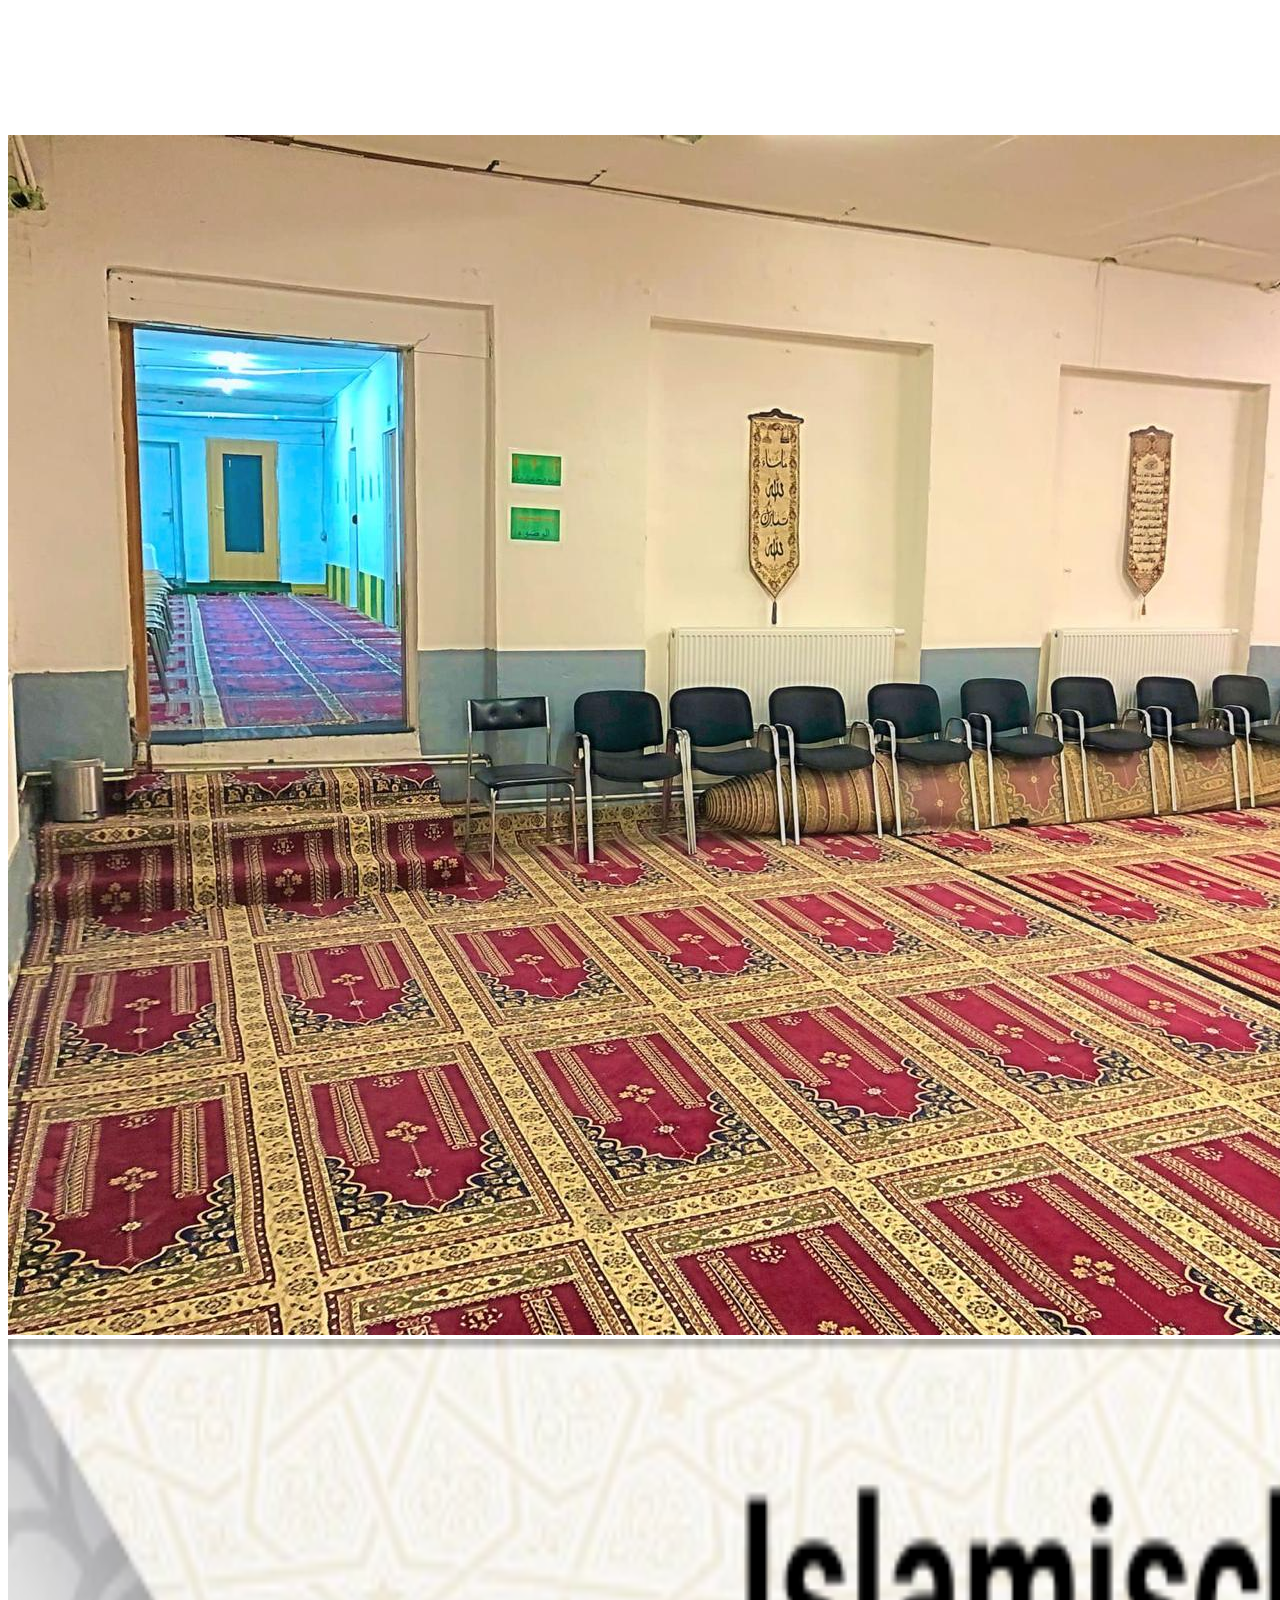
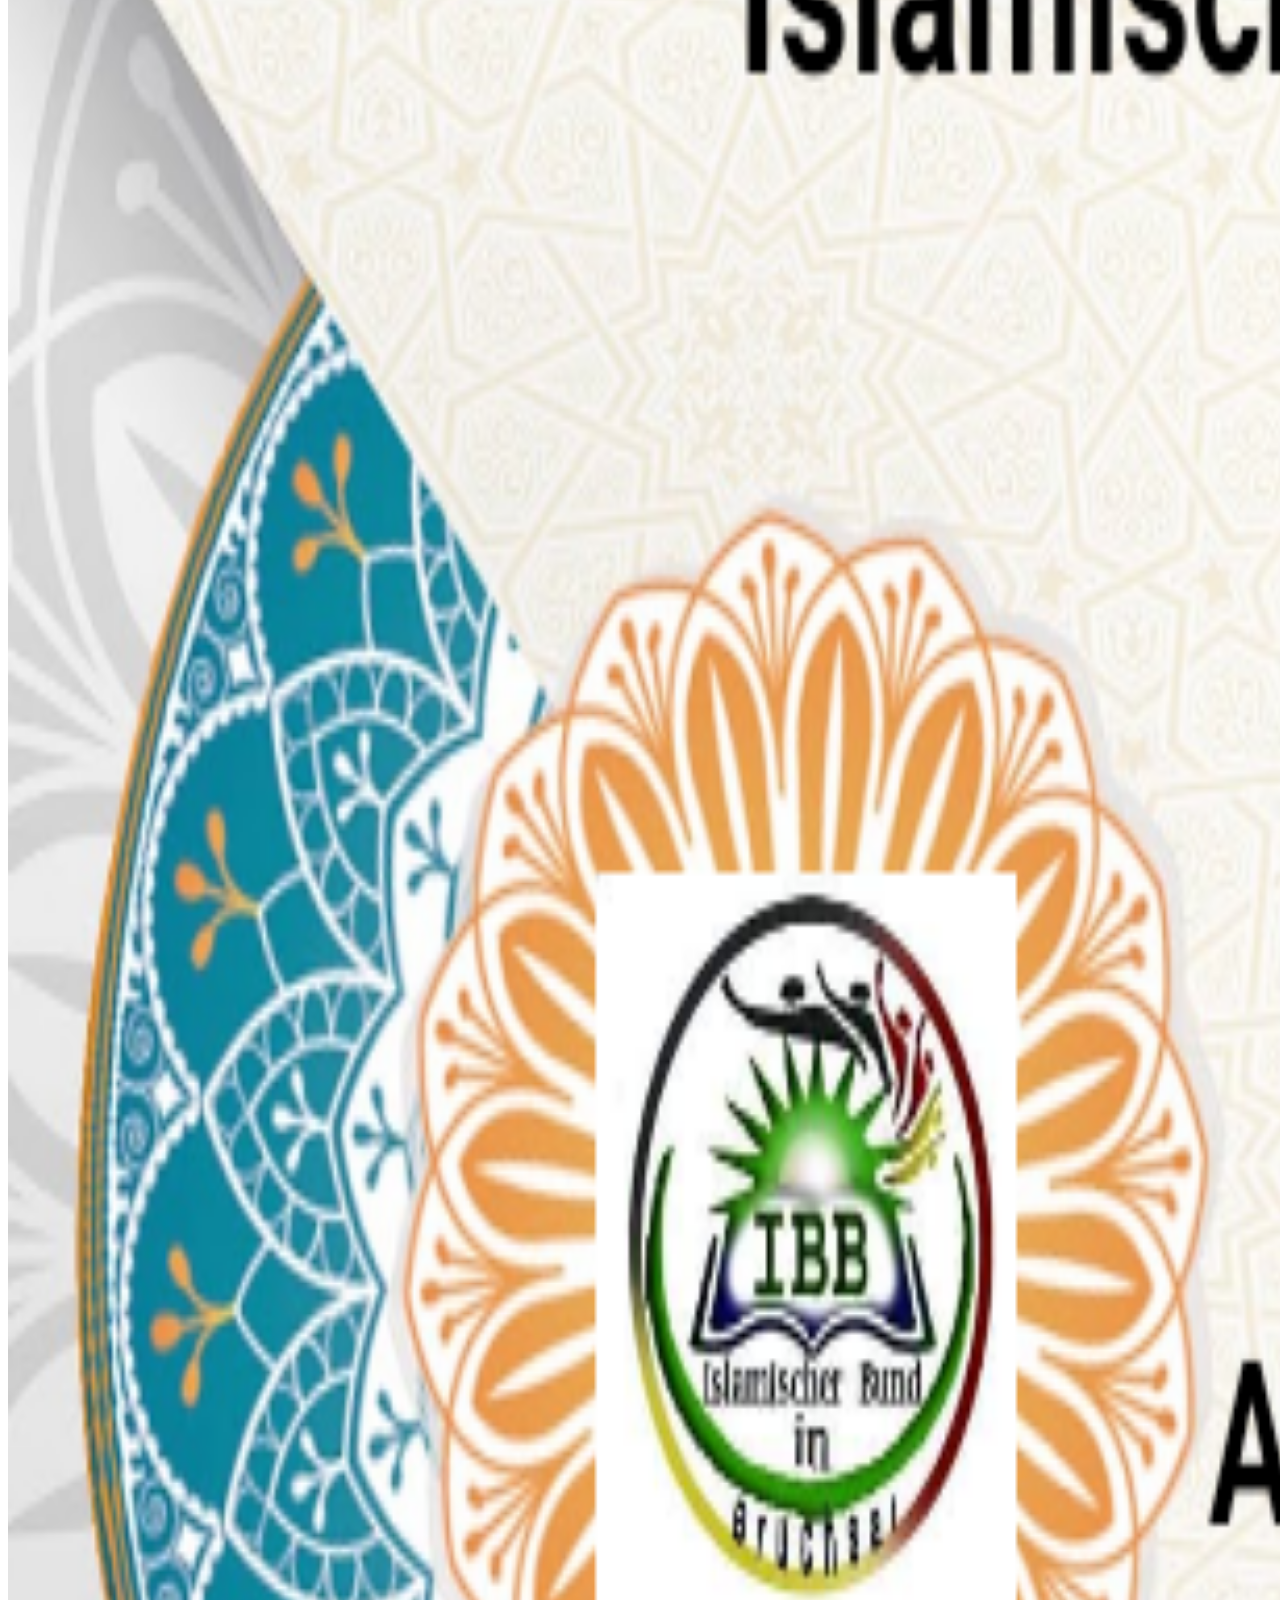
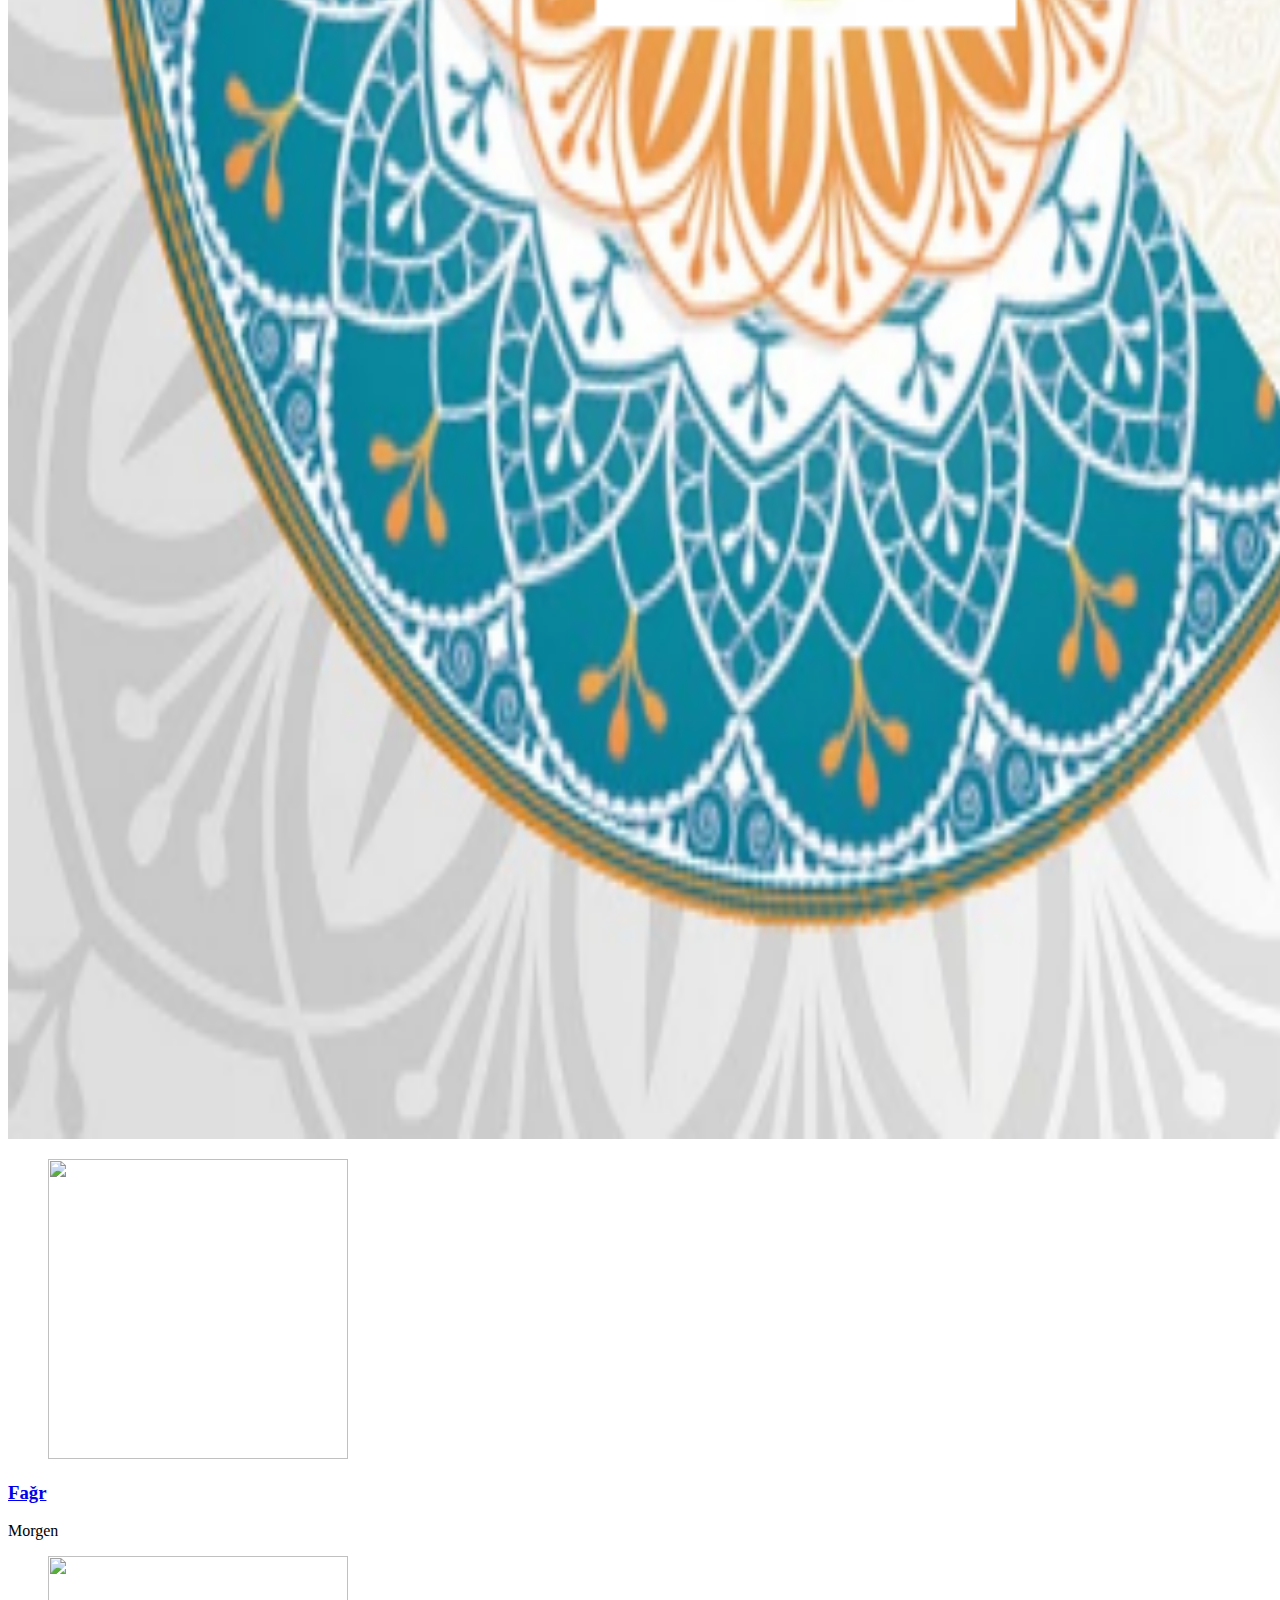
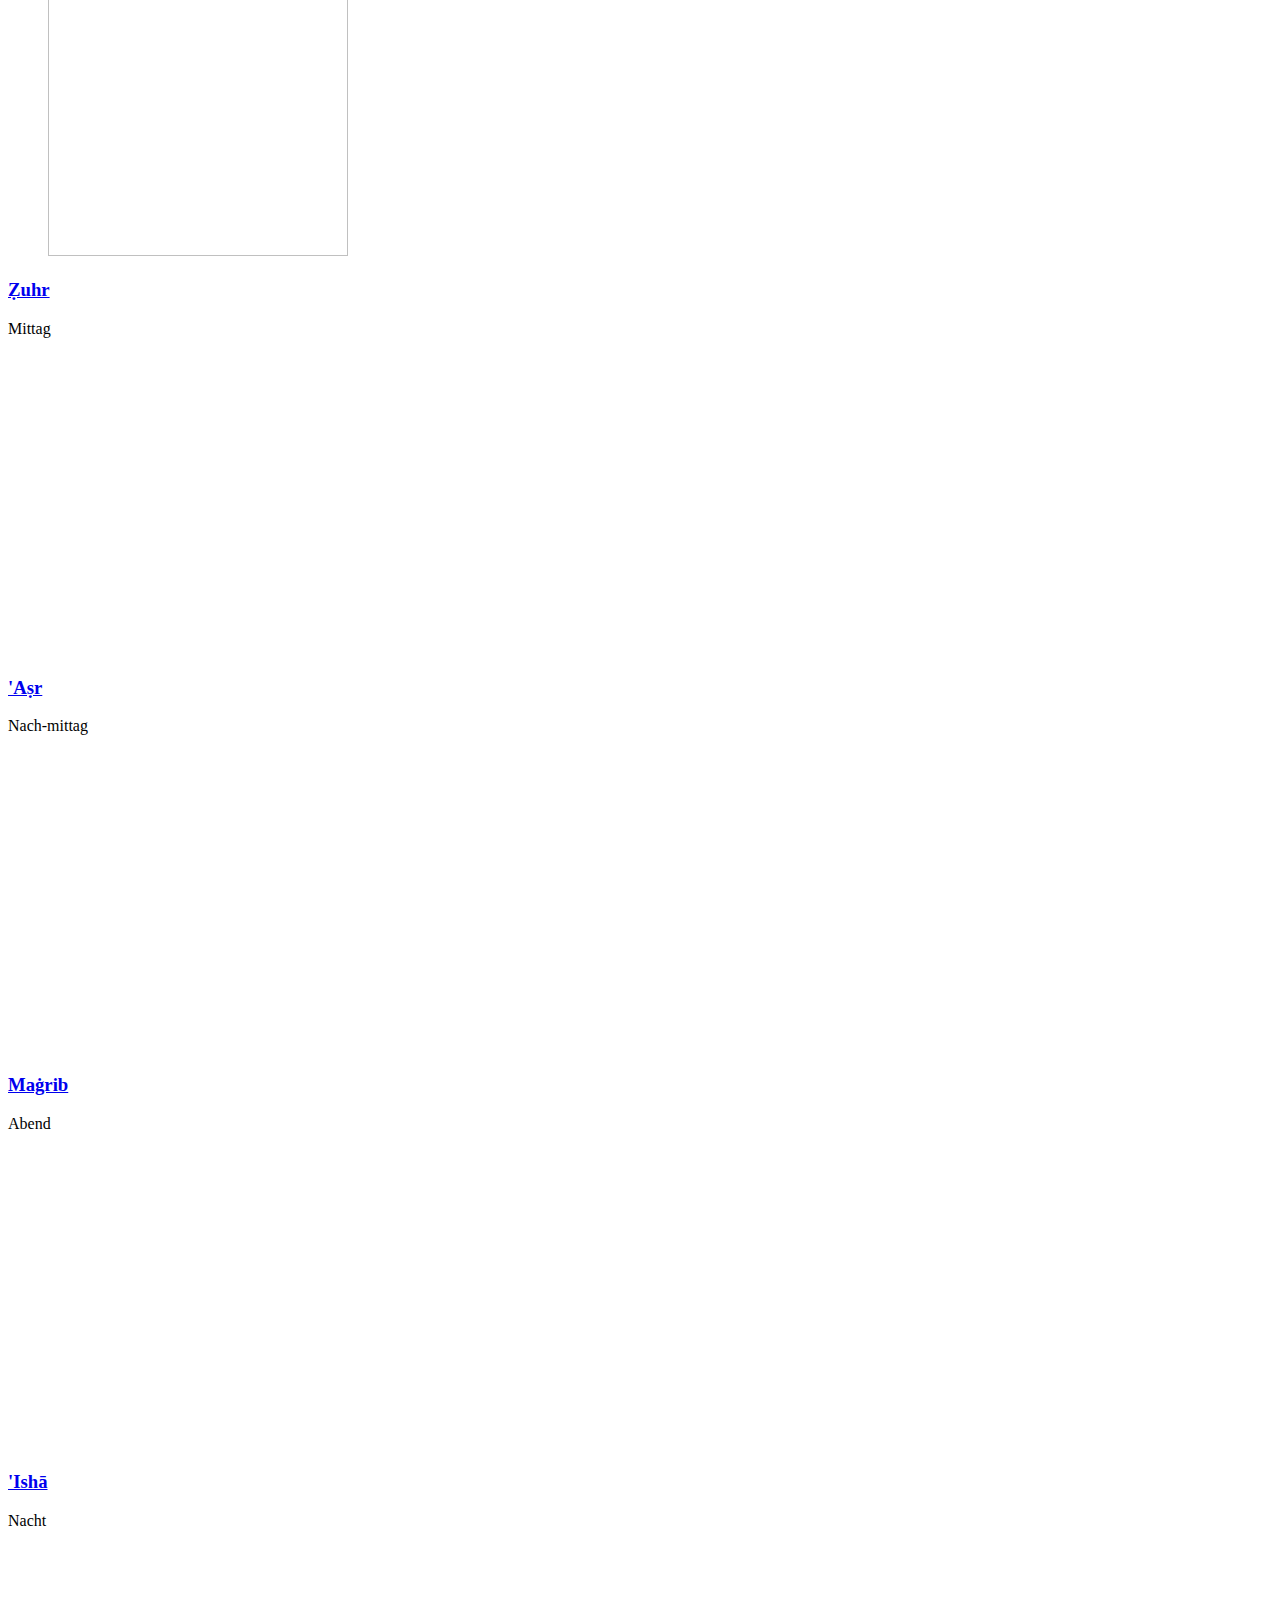
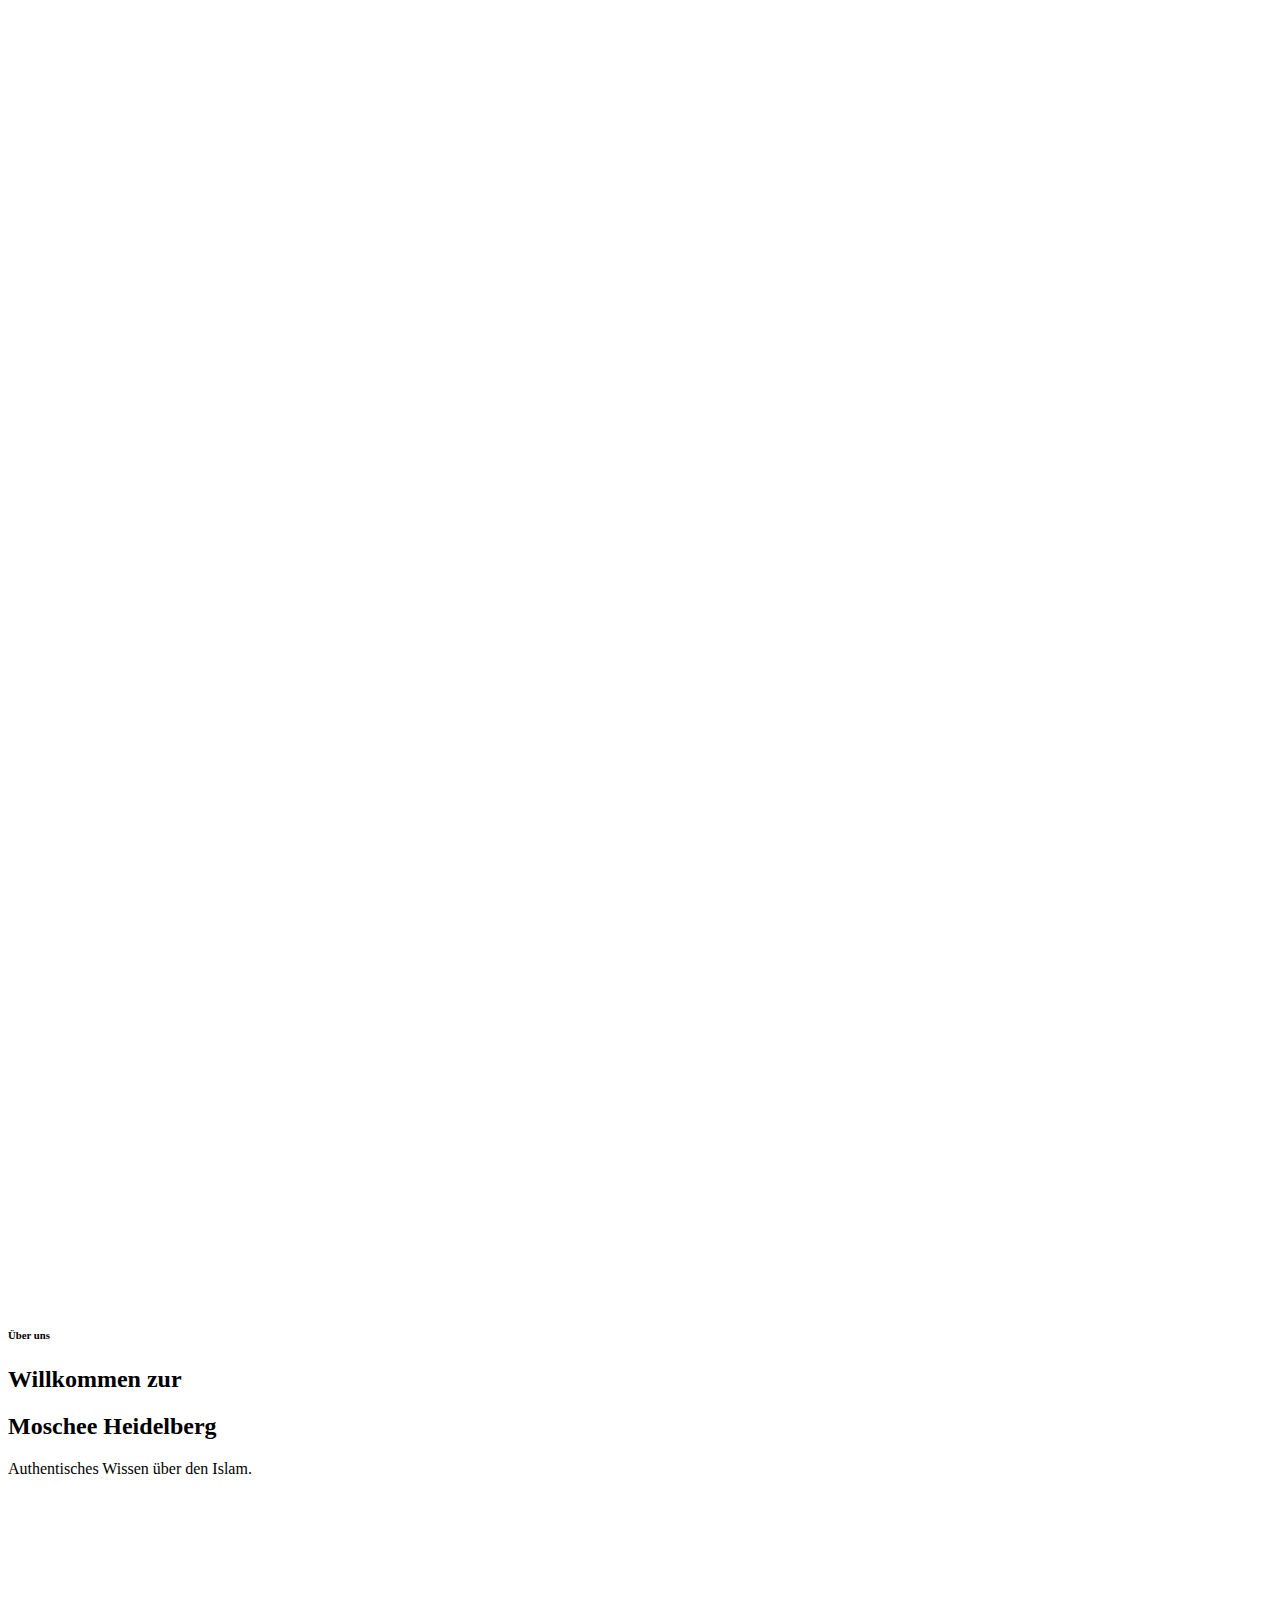
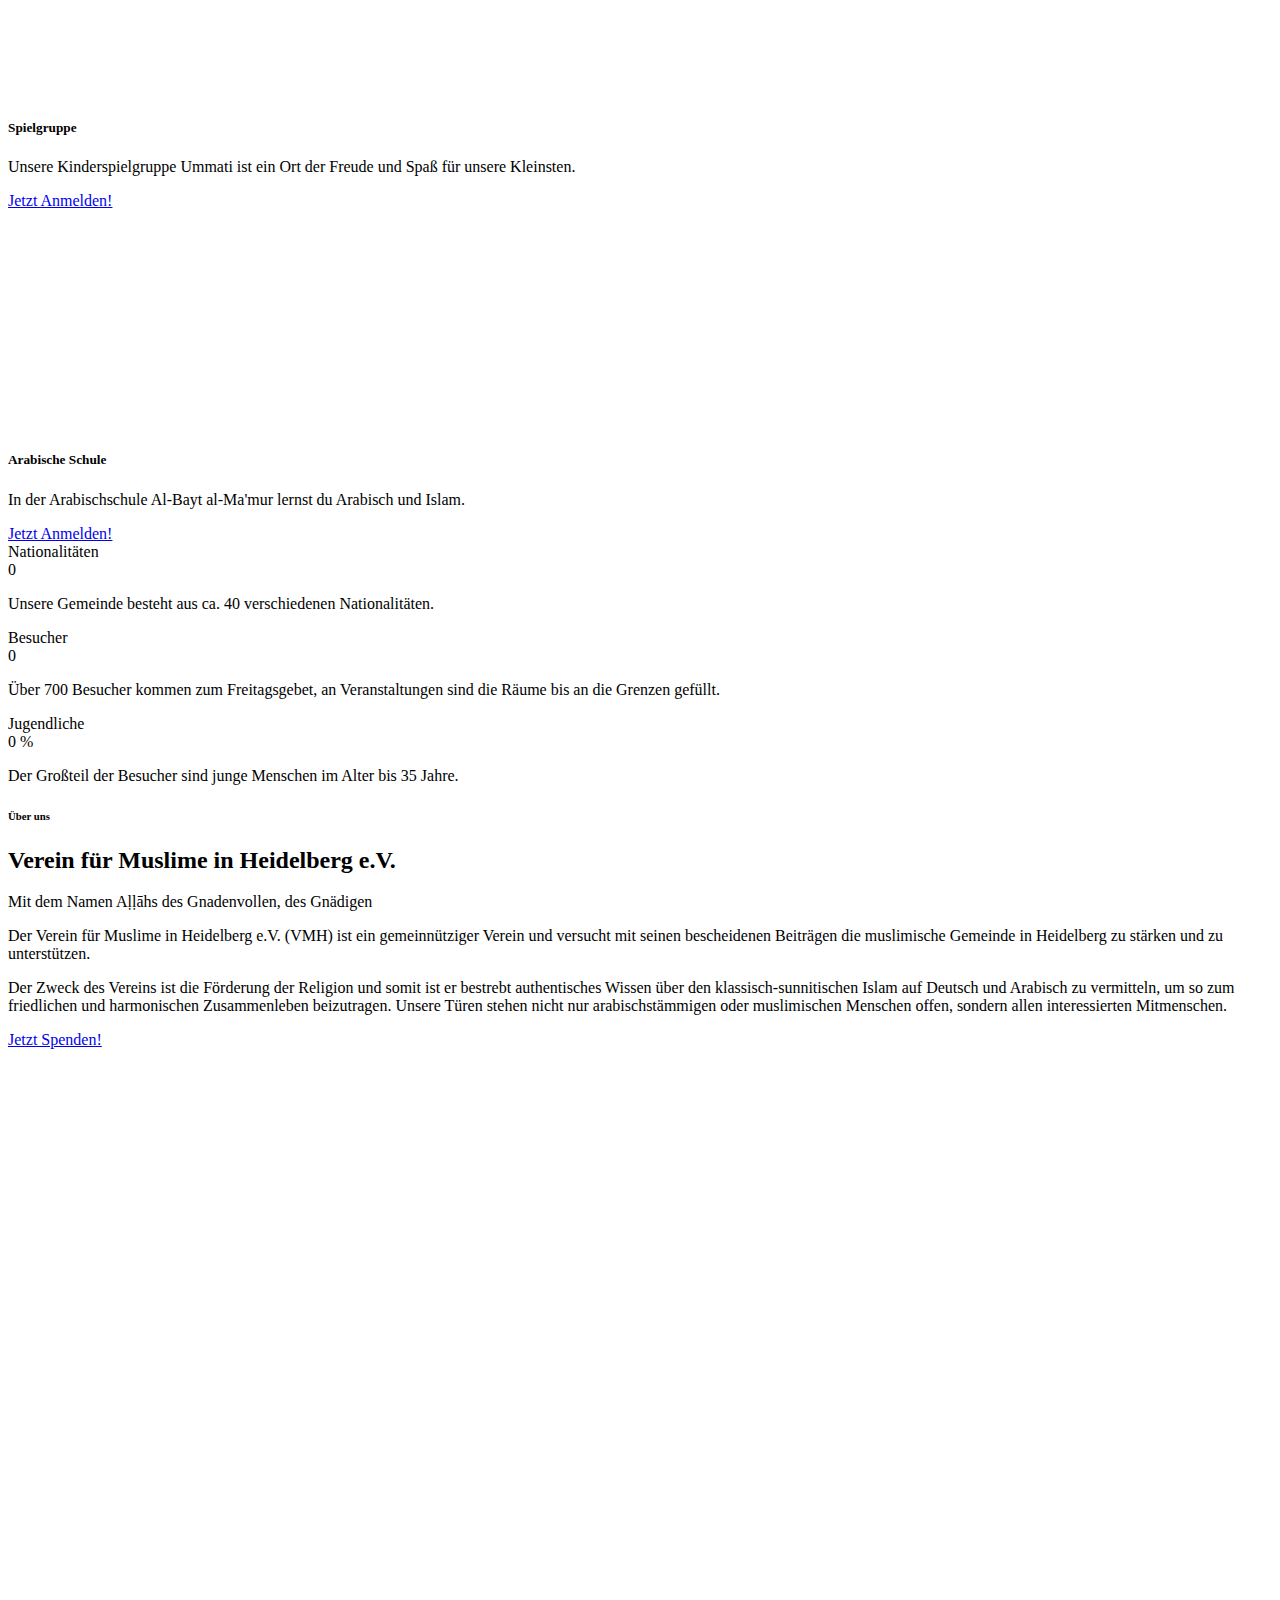
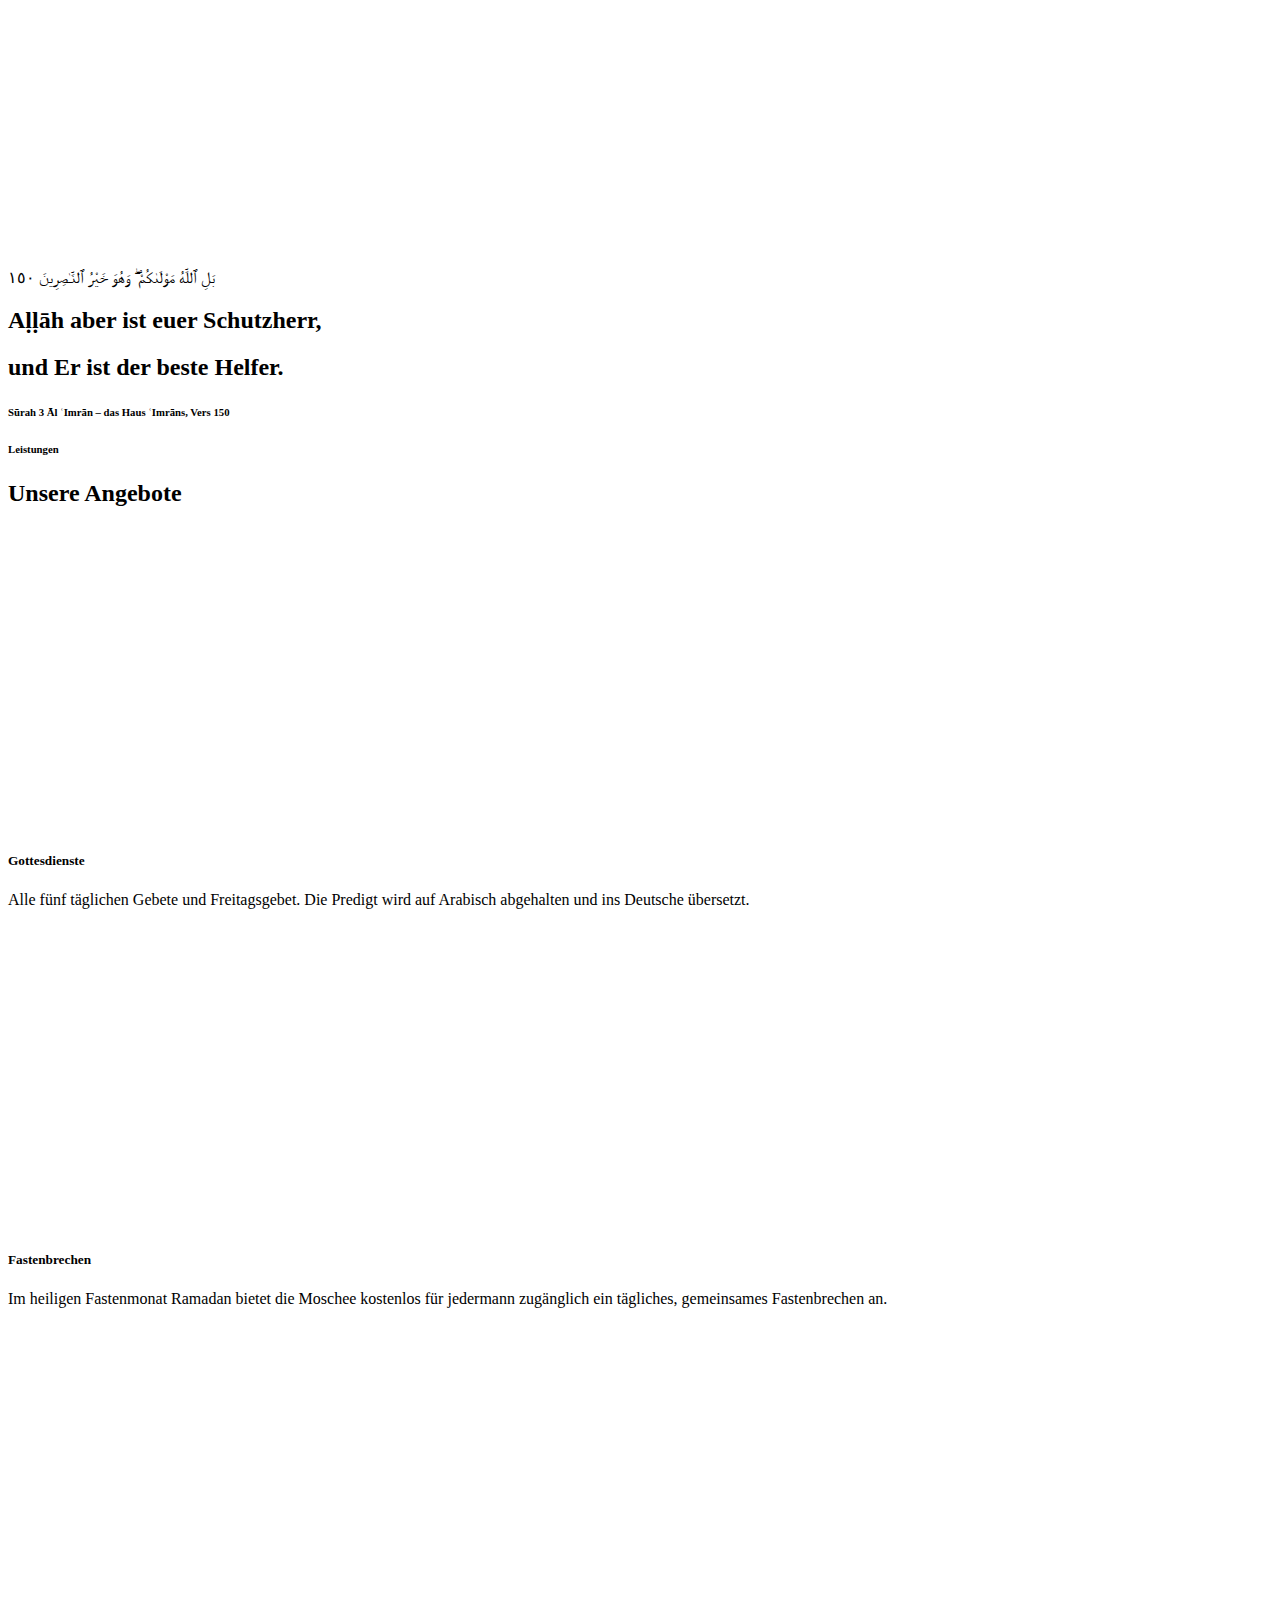
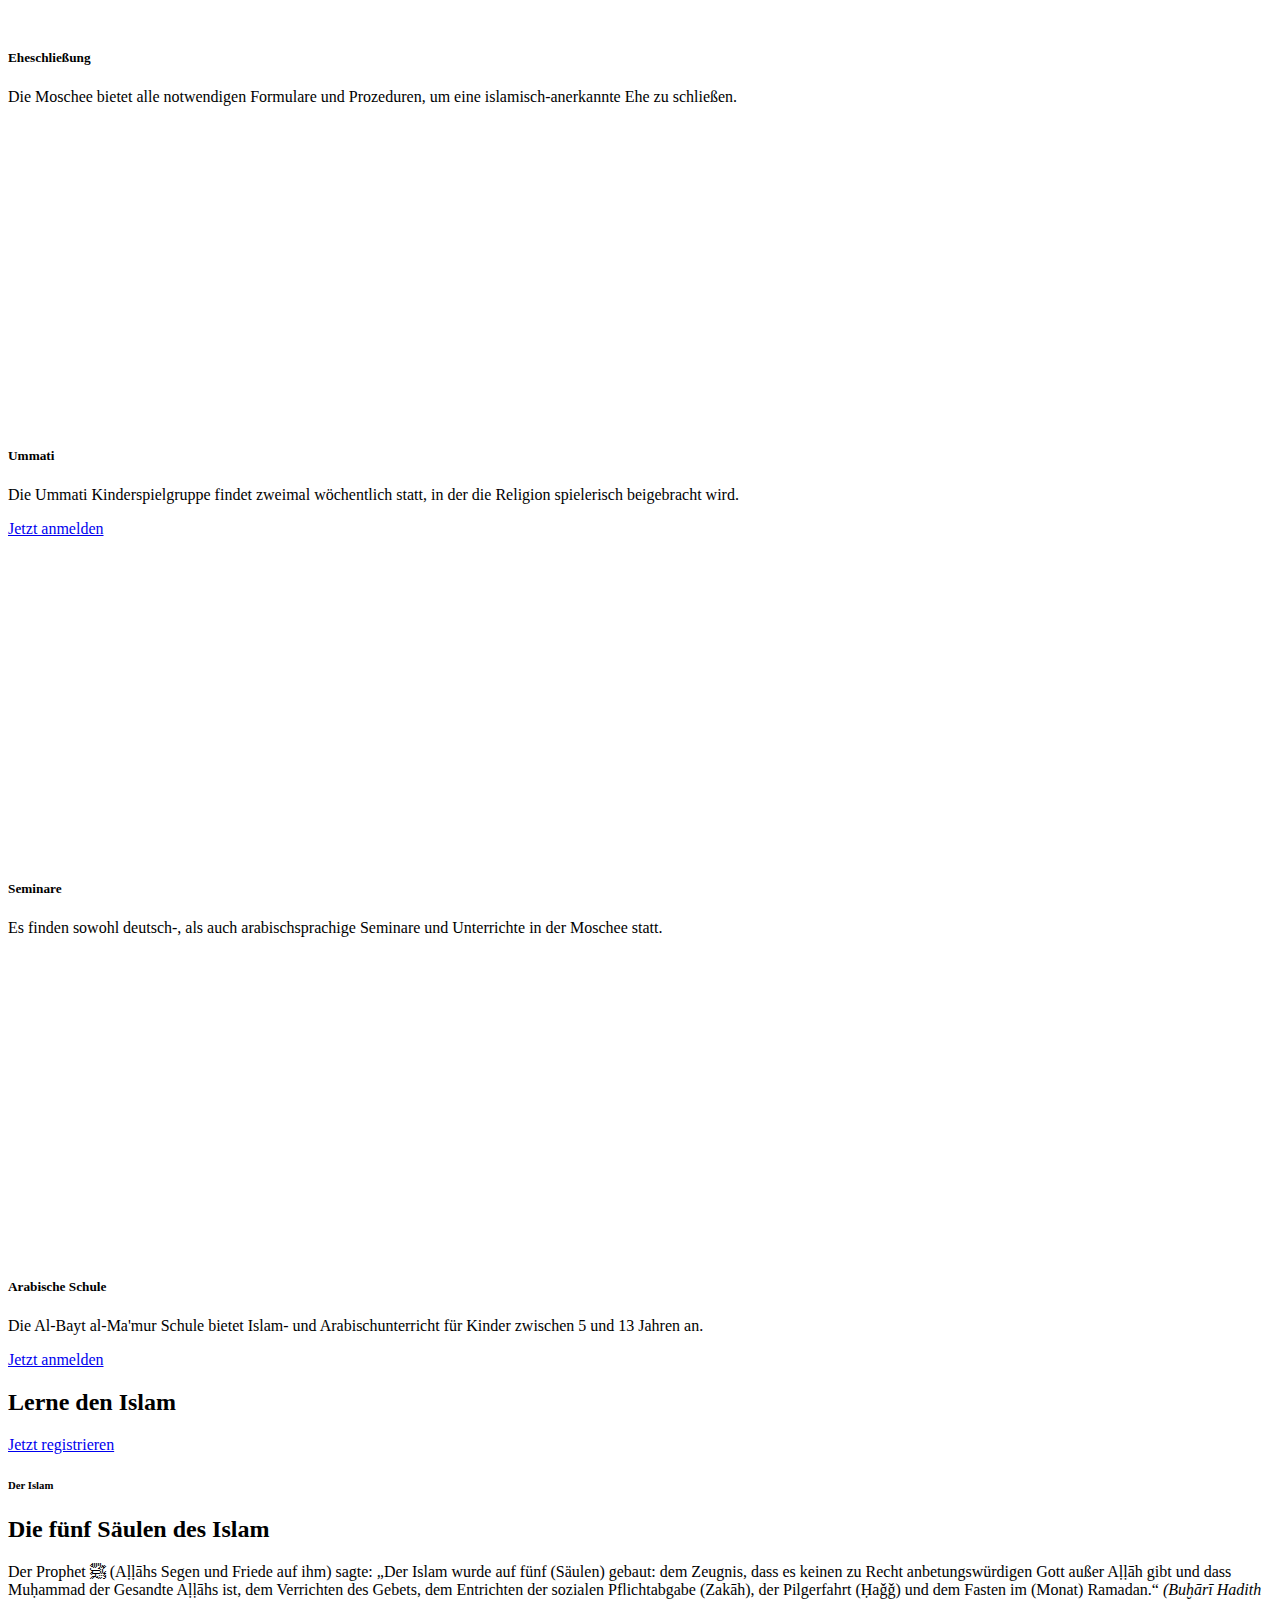
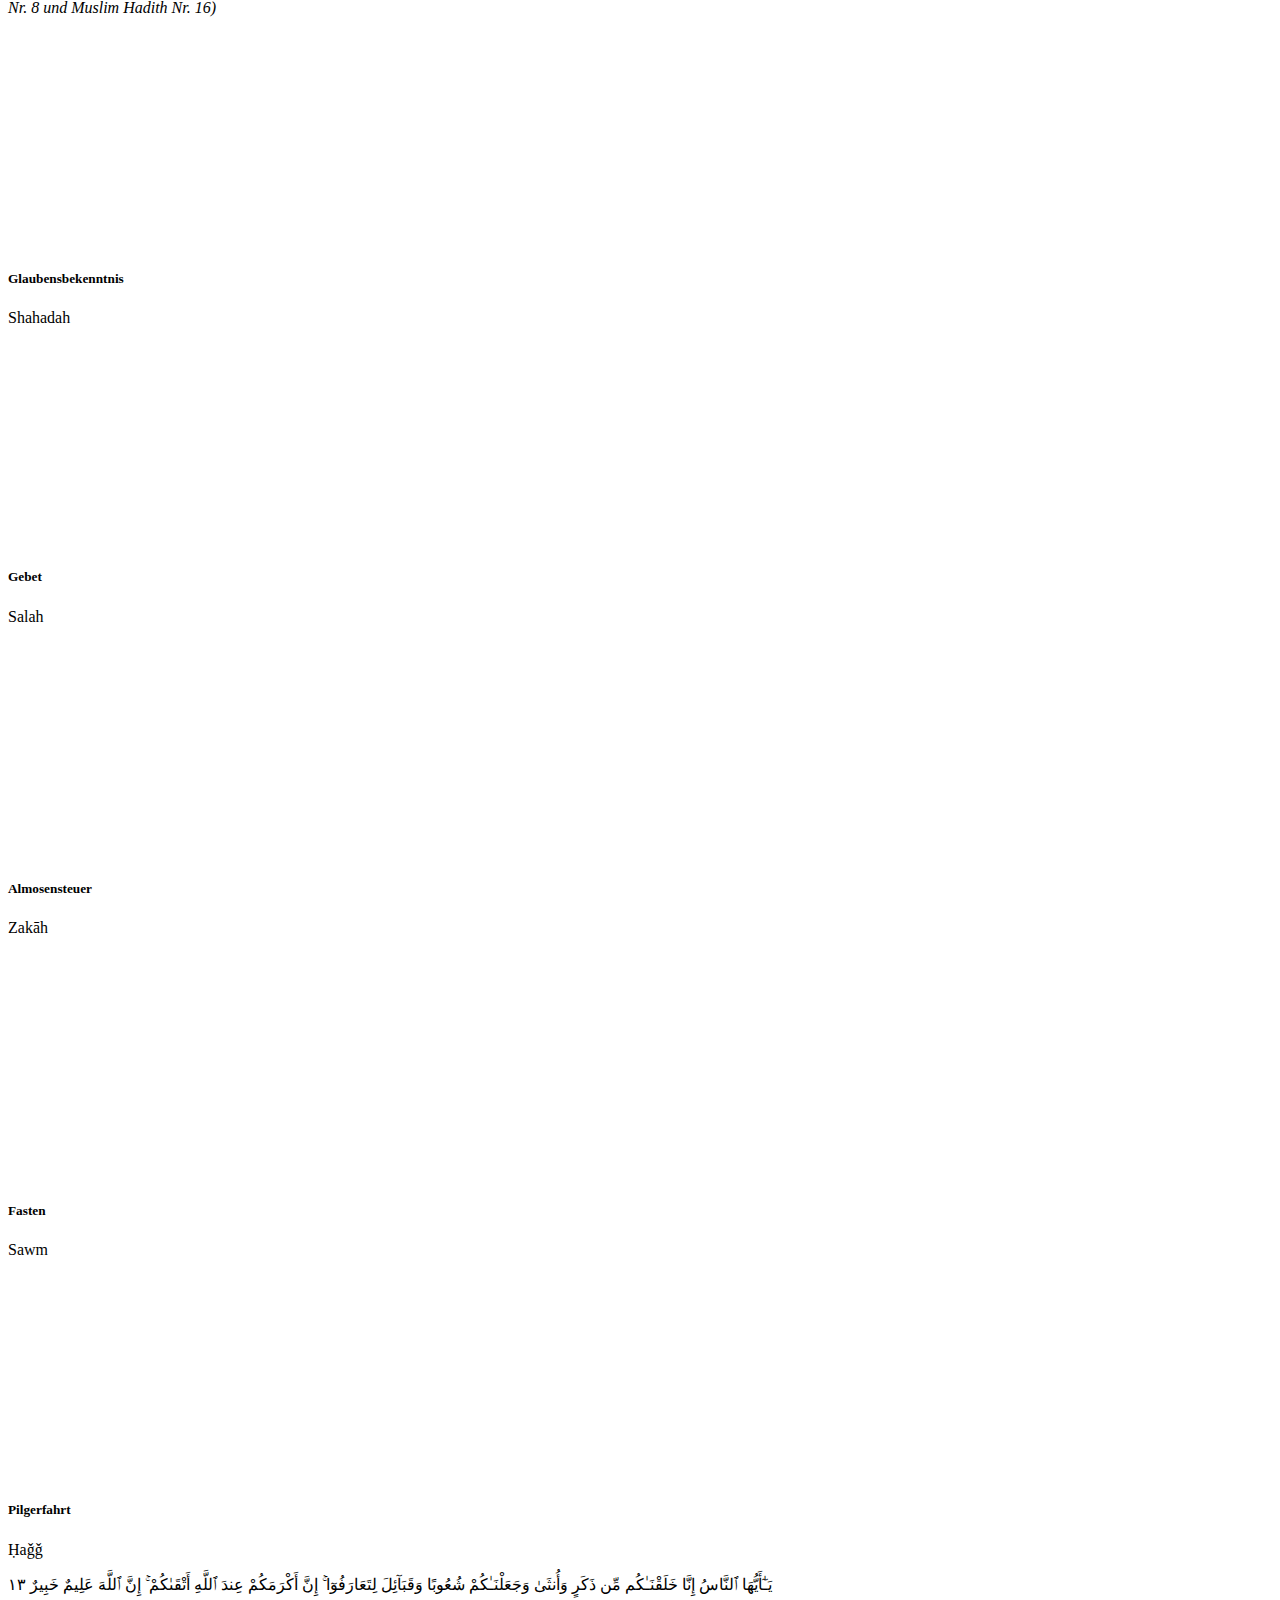
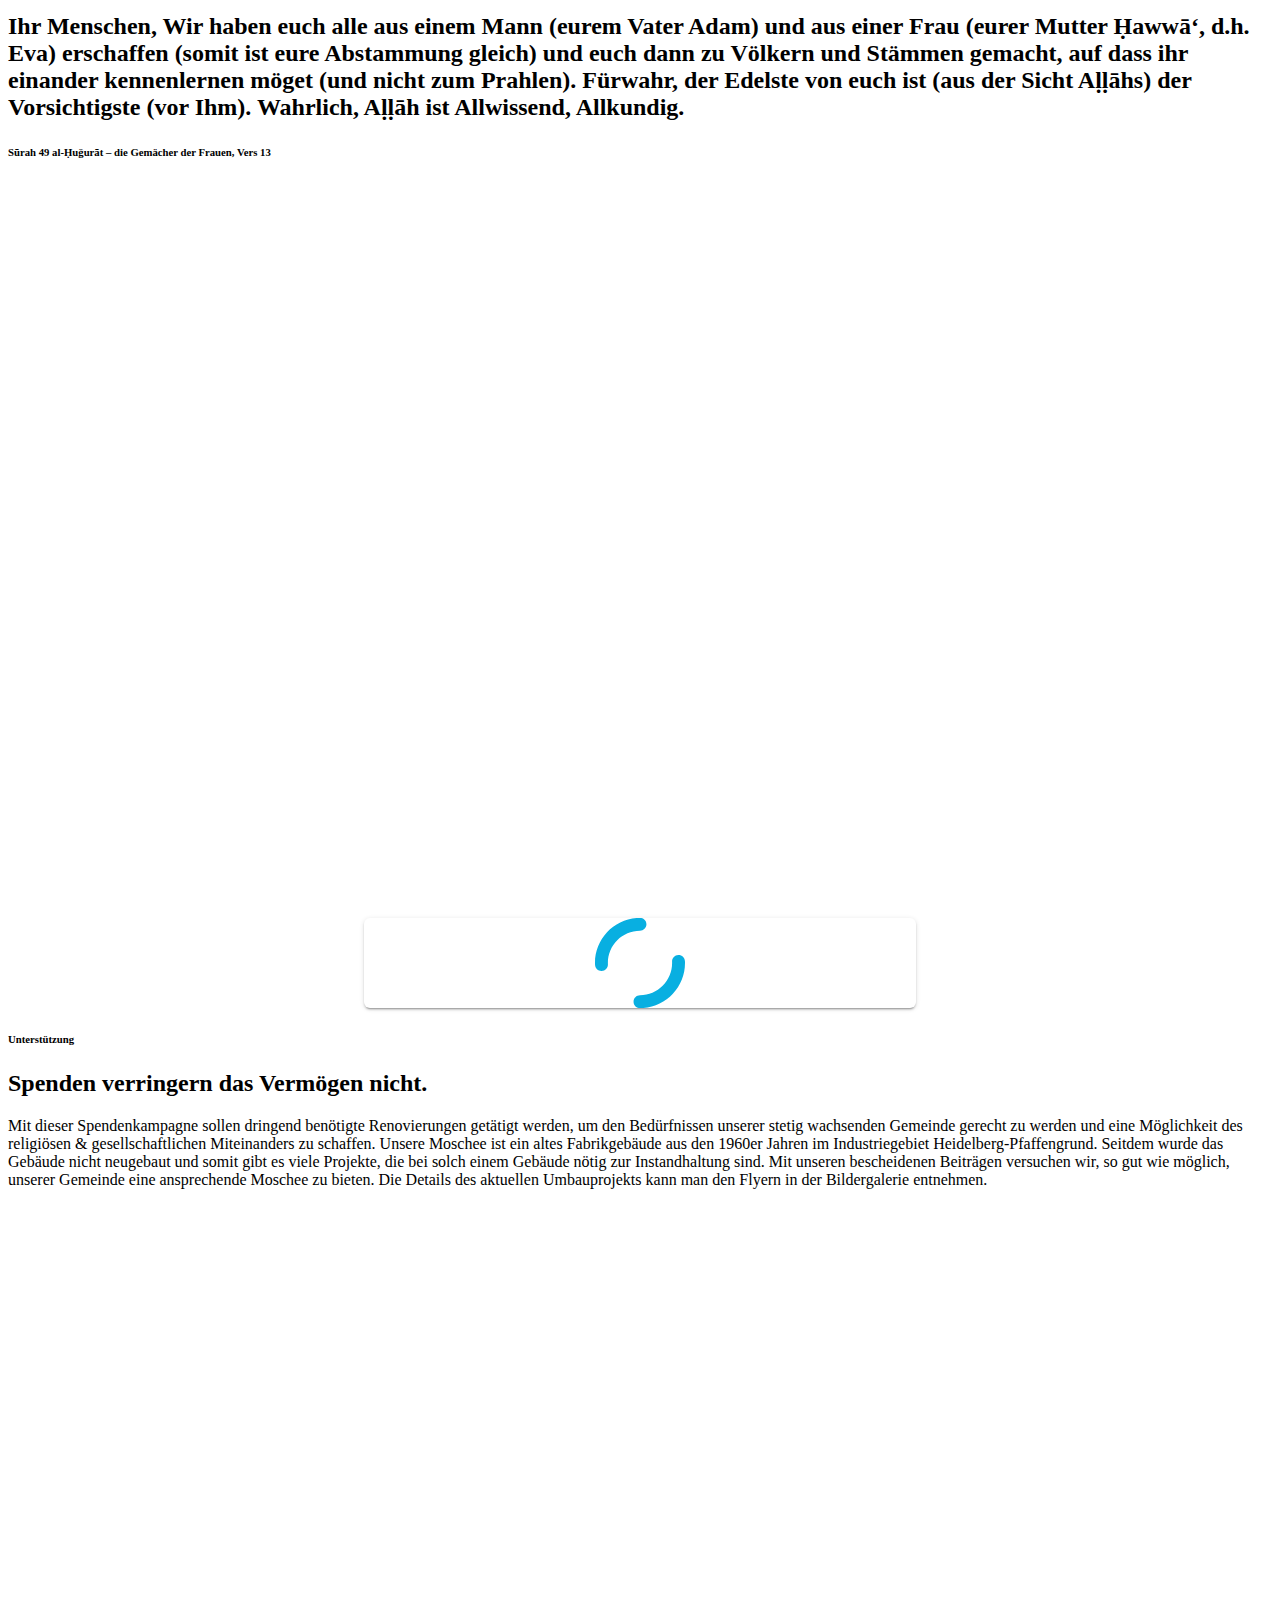
==== commit 2af5cd1c: "image11" ====
--- a/index.html
+++ b/index.html
@@ -224,7 +224,7 @@
 			<div class="elementor-widget-wrap elementor-element-populated">
 						<div class="elementor-element elementor-element-19ceacf6 elementor-widget elementor-widget-image" data-id="19ceacf6" data-element_type="widget" data-widget_type="image.default">
 				<div class="elementor-widget-container">
-													<img fetchpriority="high" decoding="async" width="300" height="300" src="image.png" class="attachment-medium size-medium wp-image-54" alt="" srcset="image.png 1080w, image.png 300w, image.png 1024w, image.png150w, image.png 768w" sizes="(max-width: 300px) 100vw, 300px" />													</div>
+													<img fetchpriority="high" decoding="async" width="3000" height="3000" src="image.png" class="attachment-medium size-medium wp-image-54" alt="" srcset="image.png 1650w, image.png 600w, image.png 1650w, image.png 600w, image.png 1000w" sizes="(max-width: 3000px) 100vw, 3000px" />													</div>
 				</div>
 					</div>
 		</div>
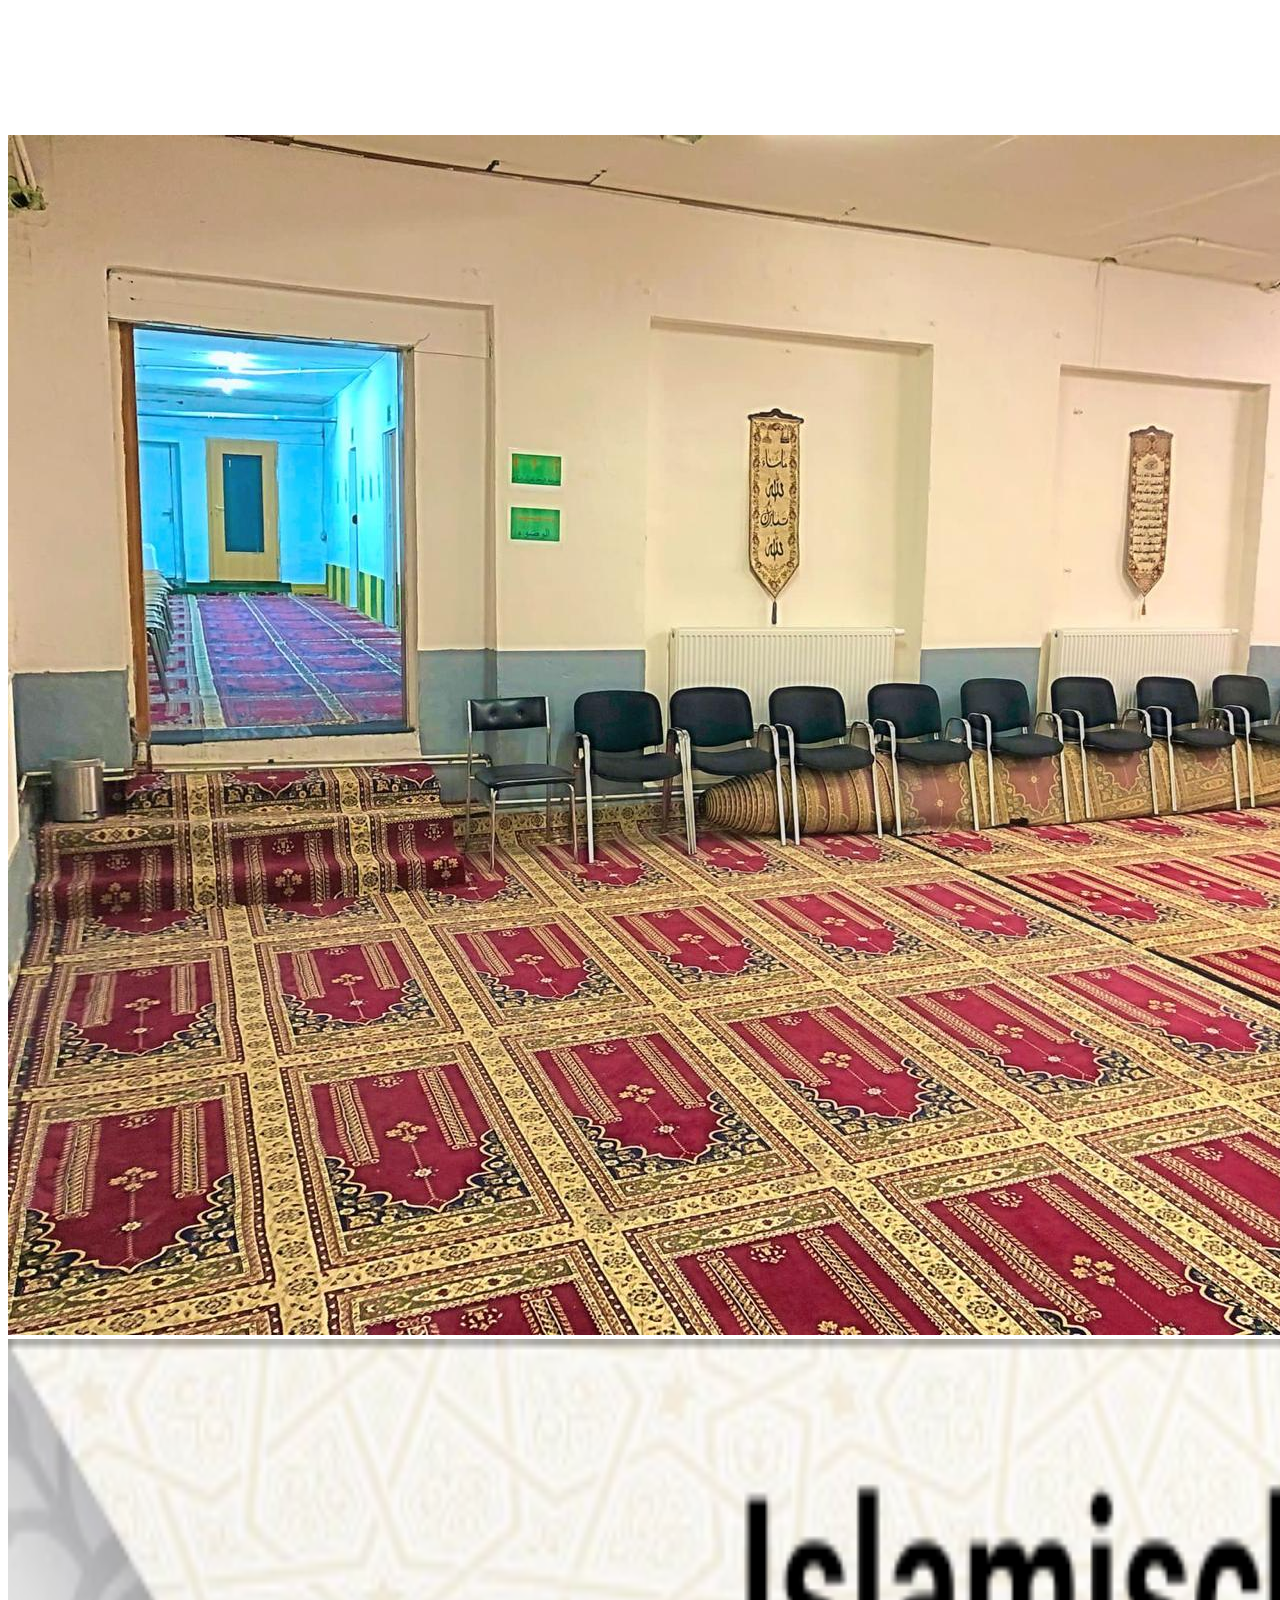
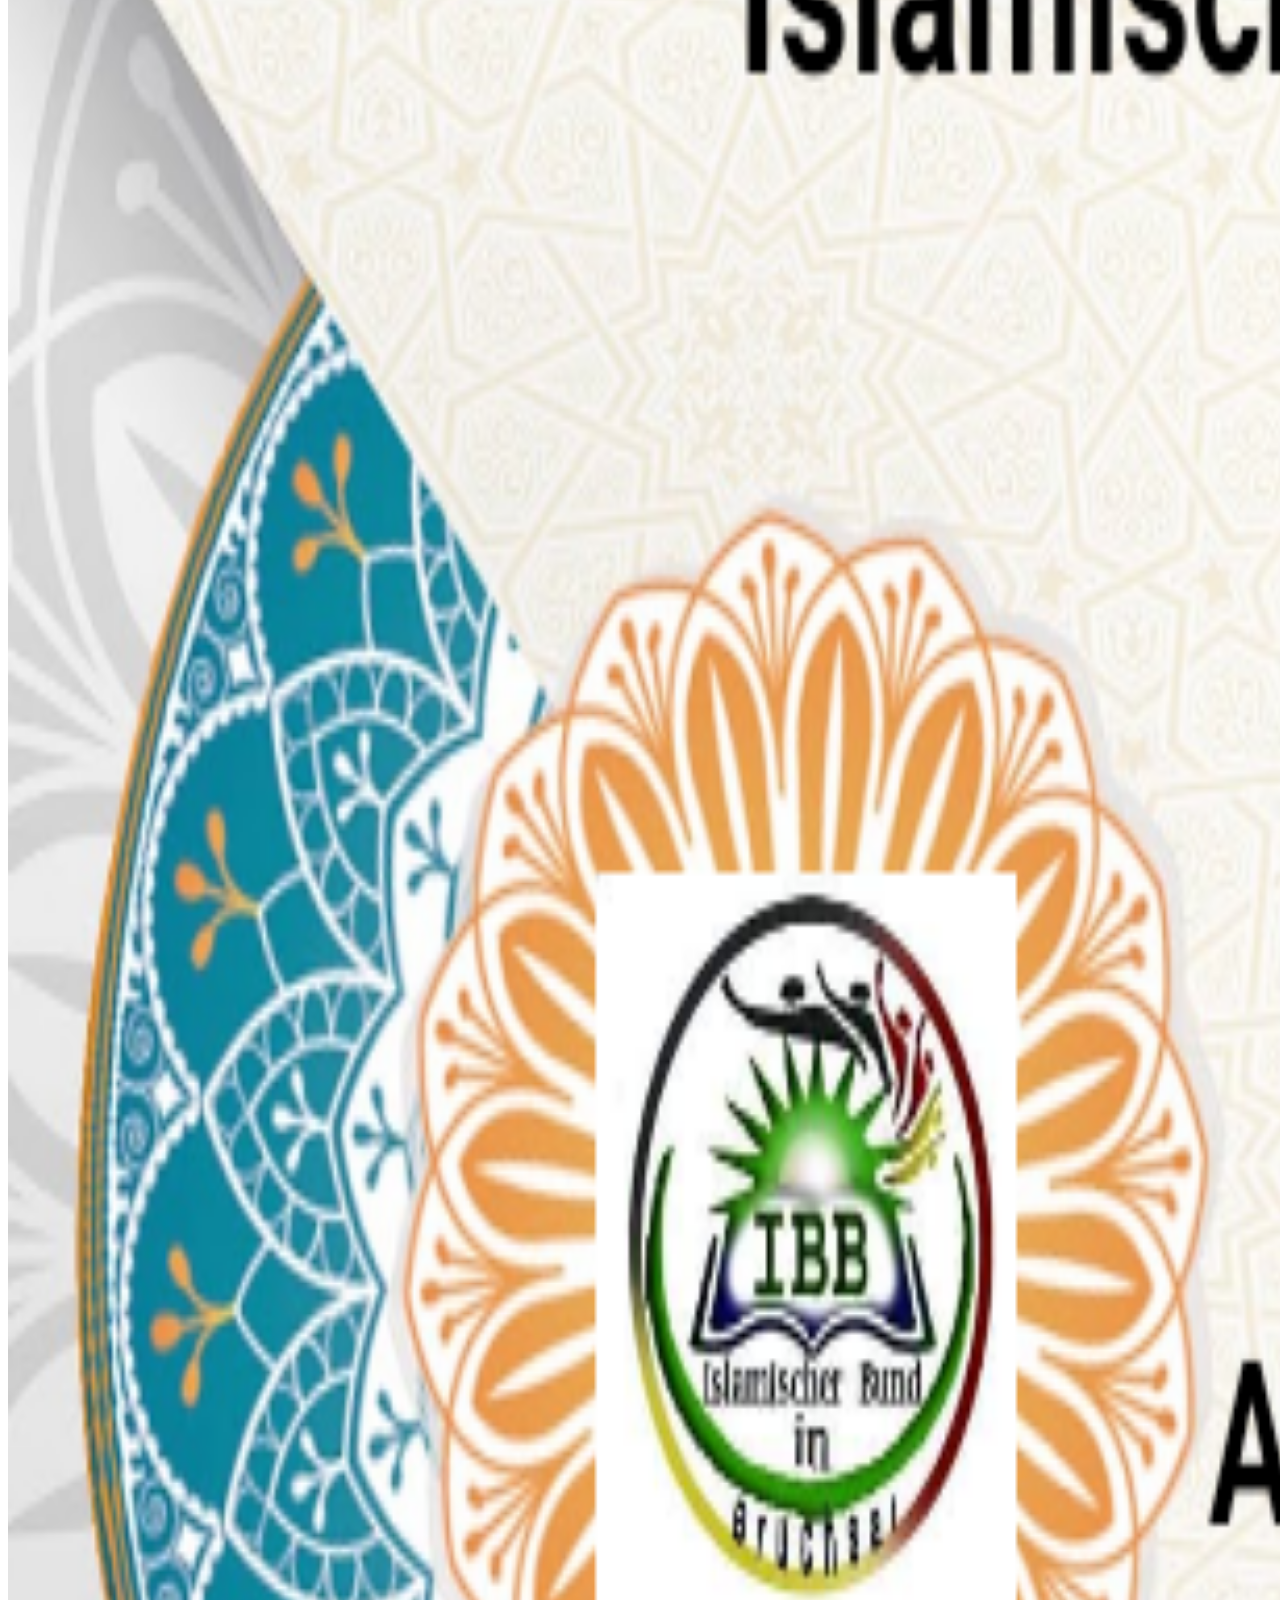
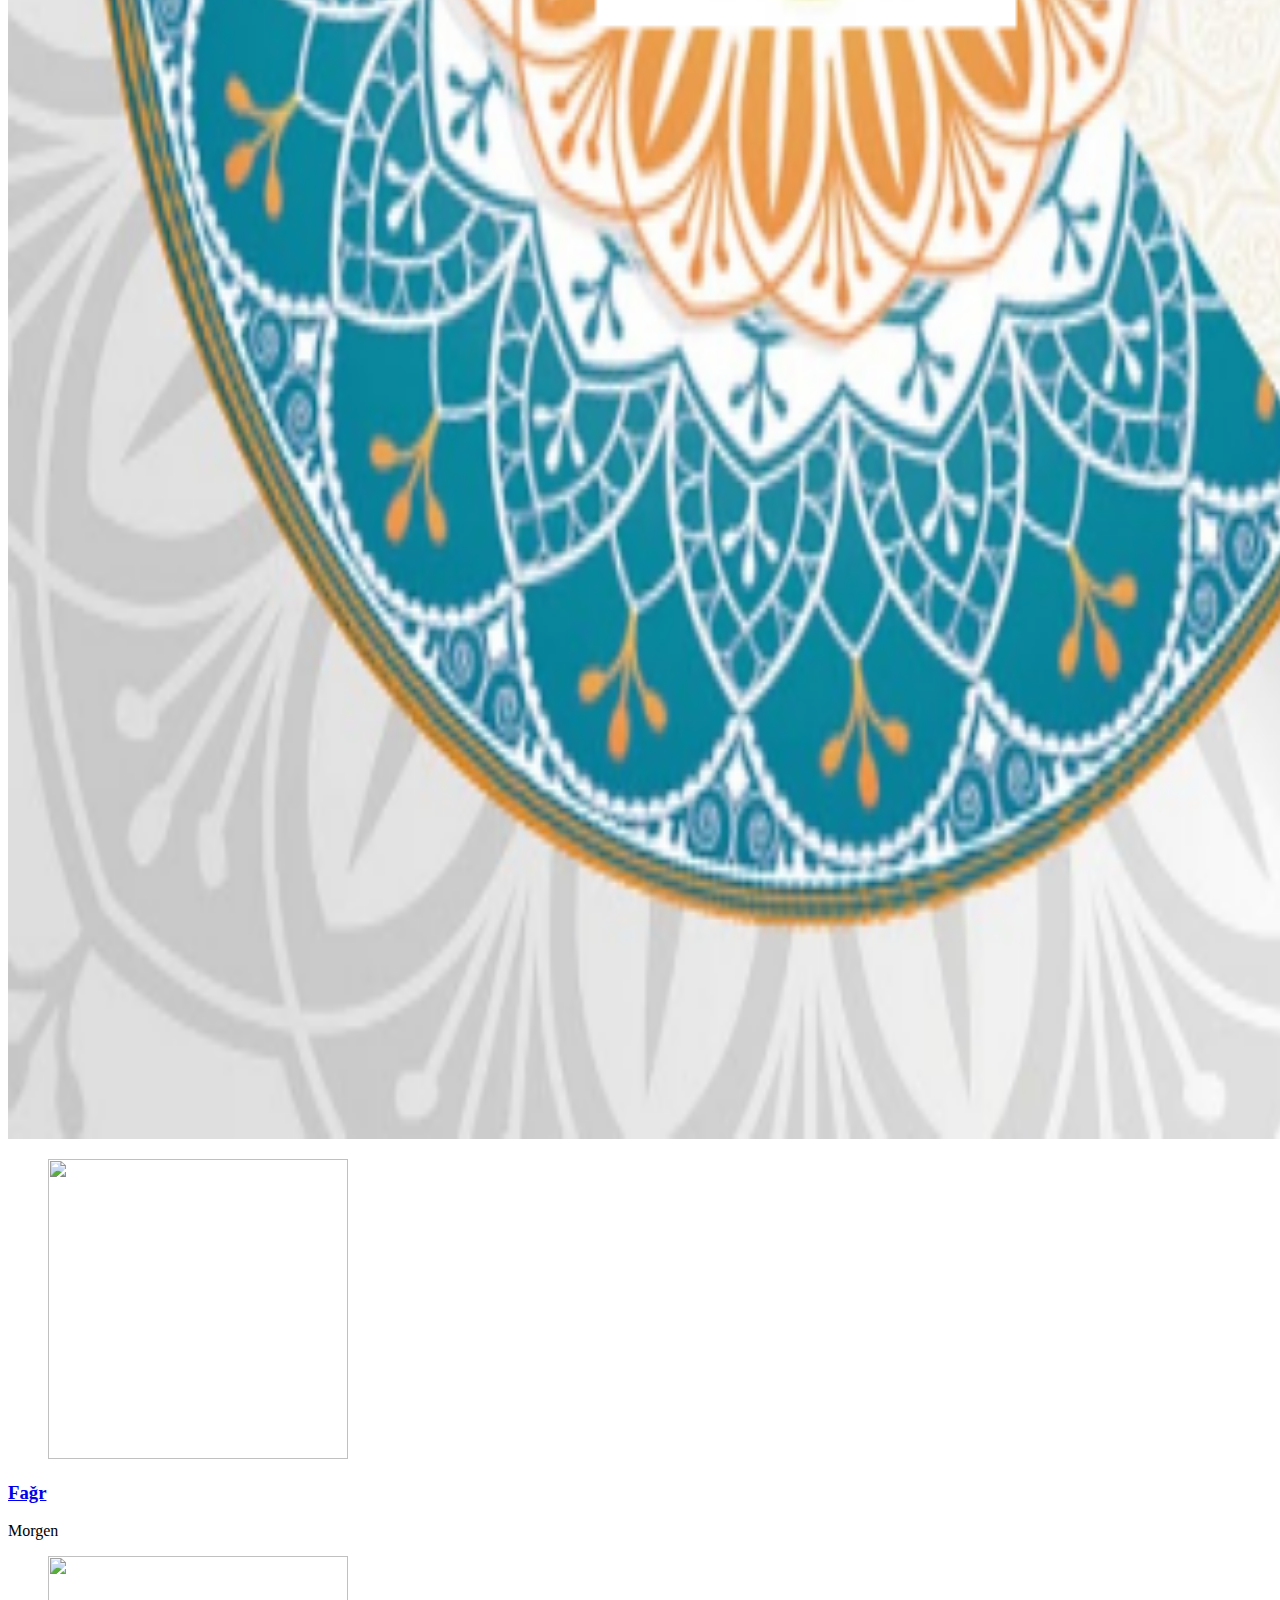
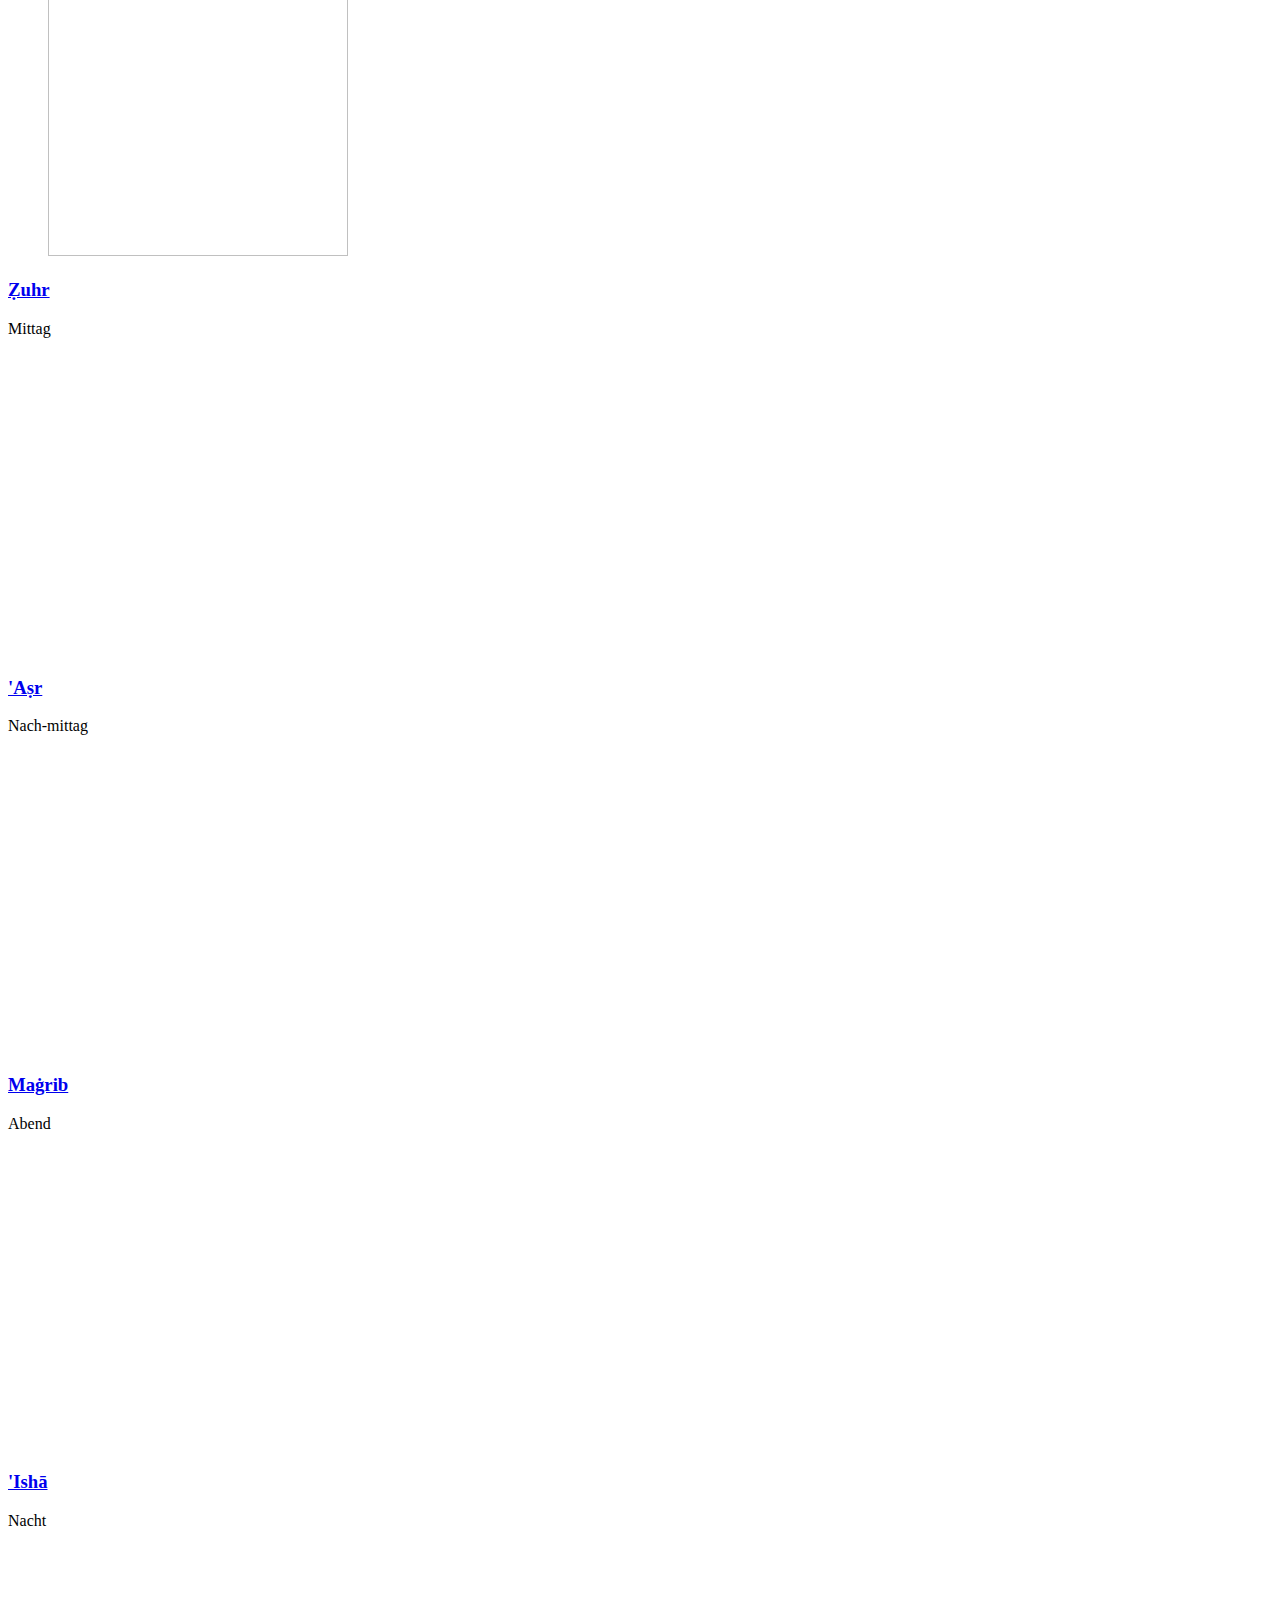
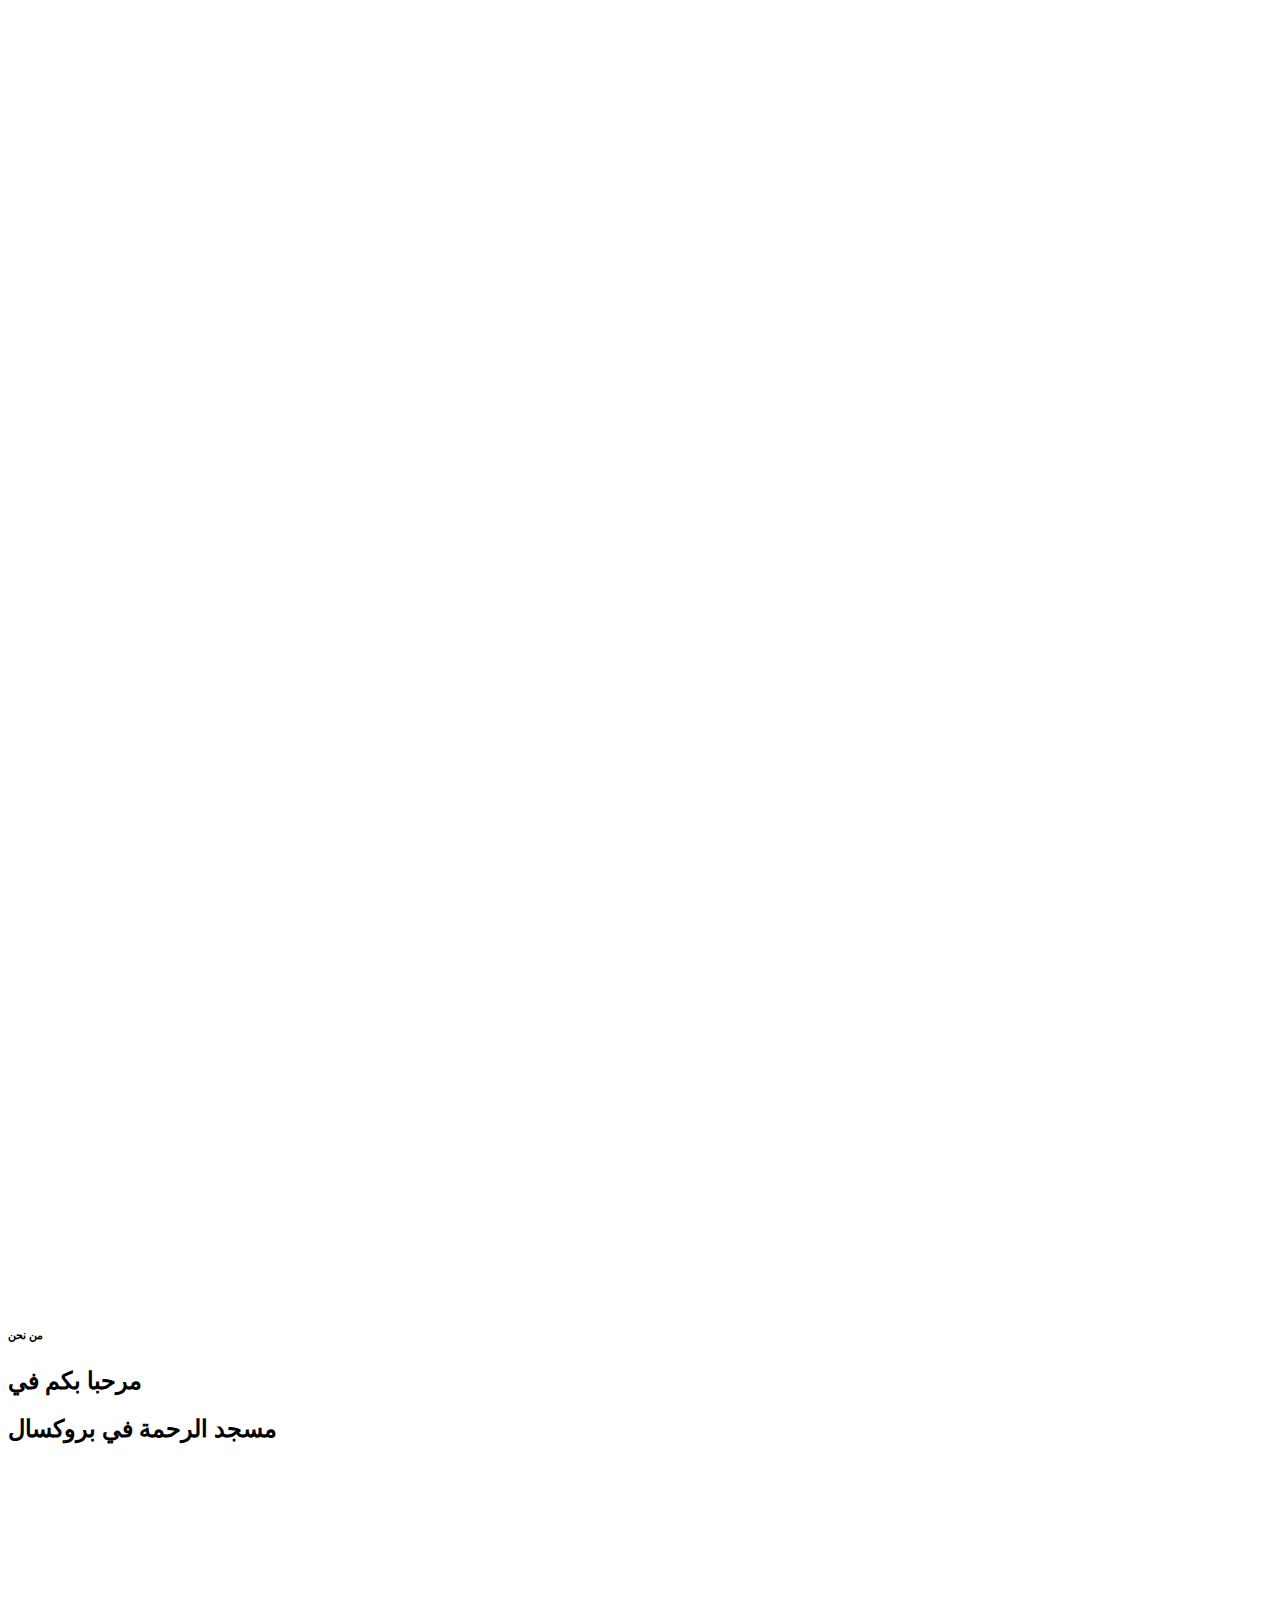
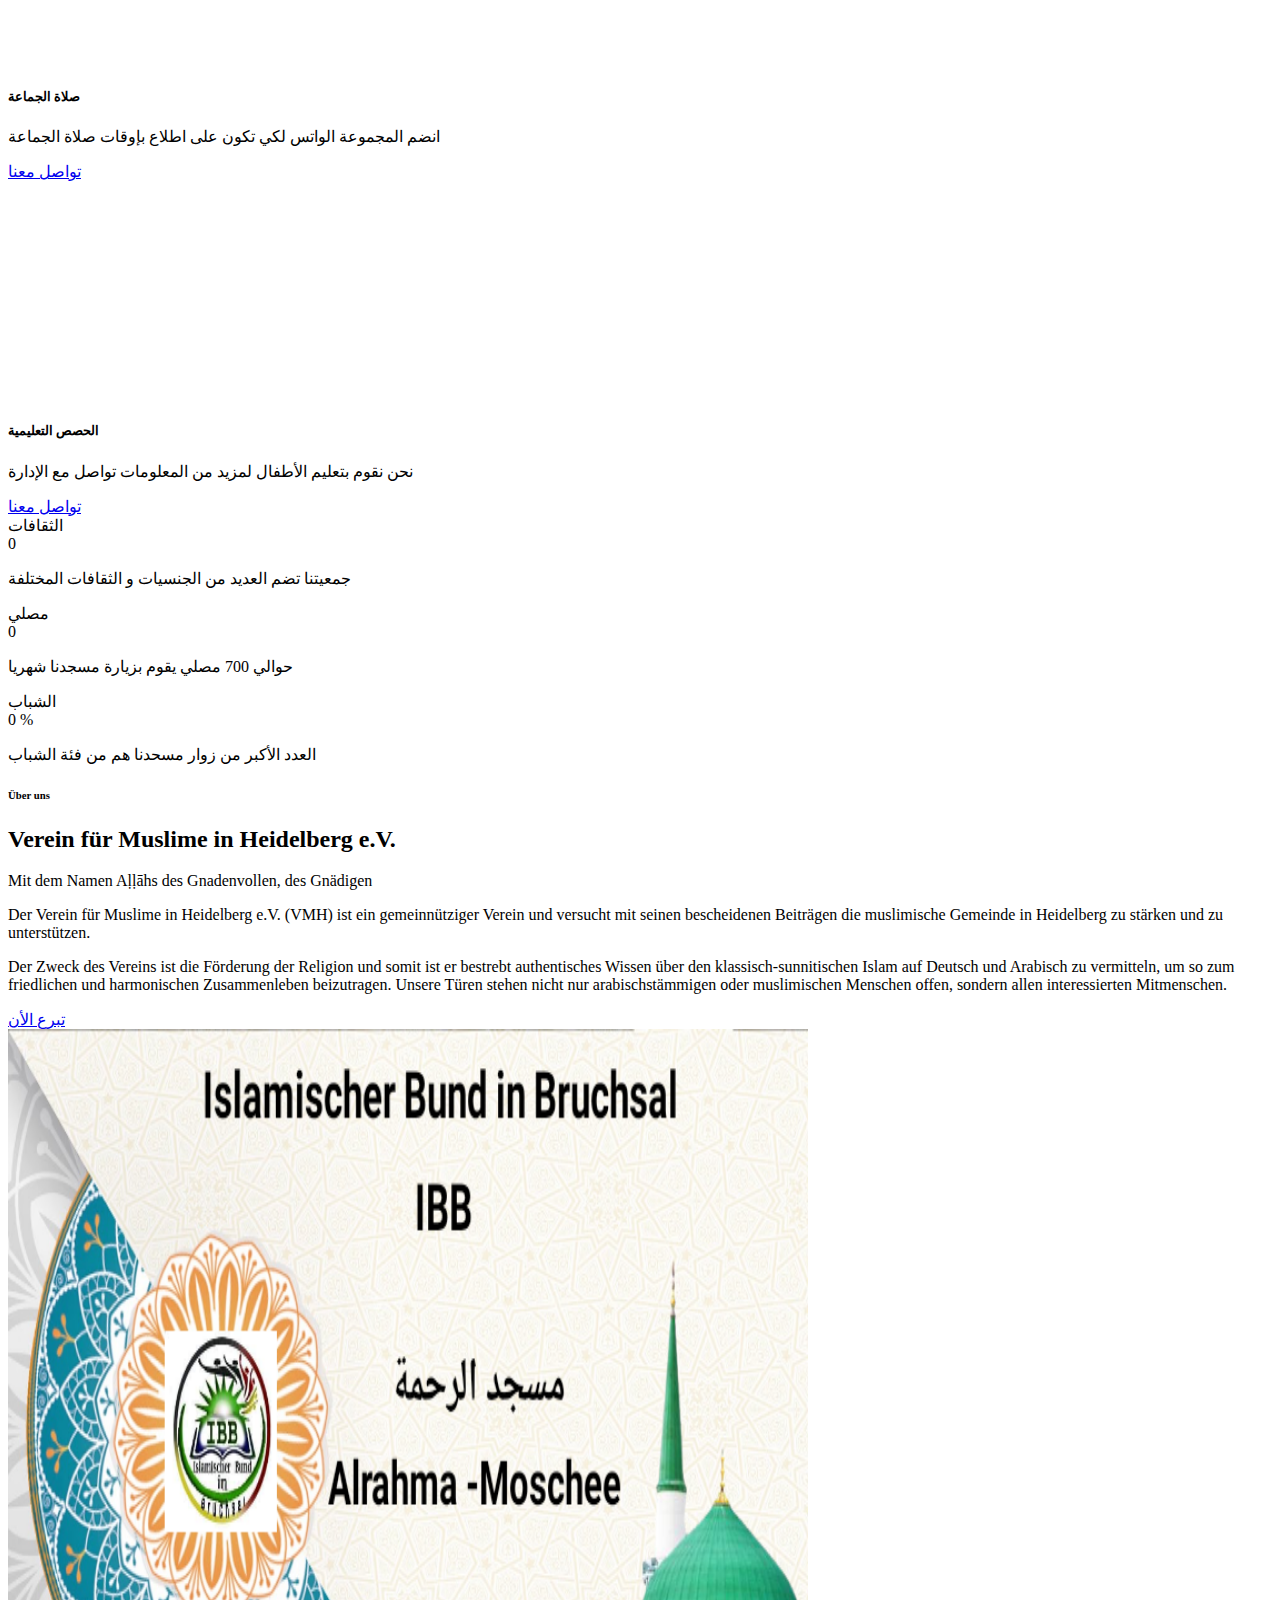
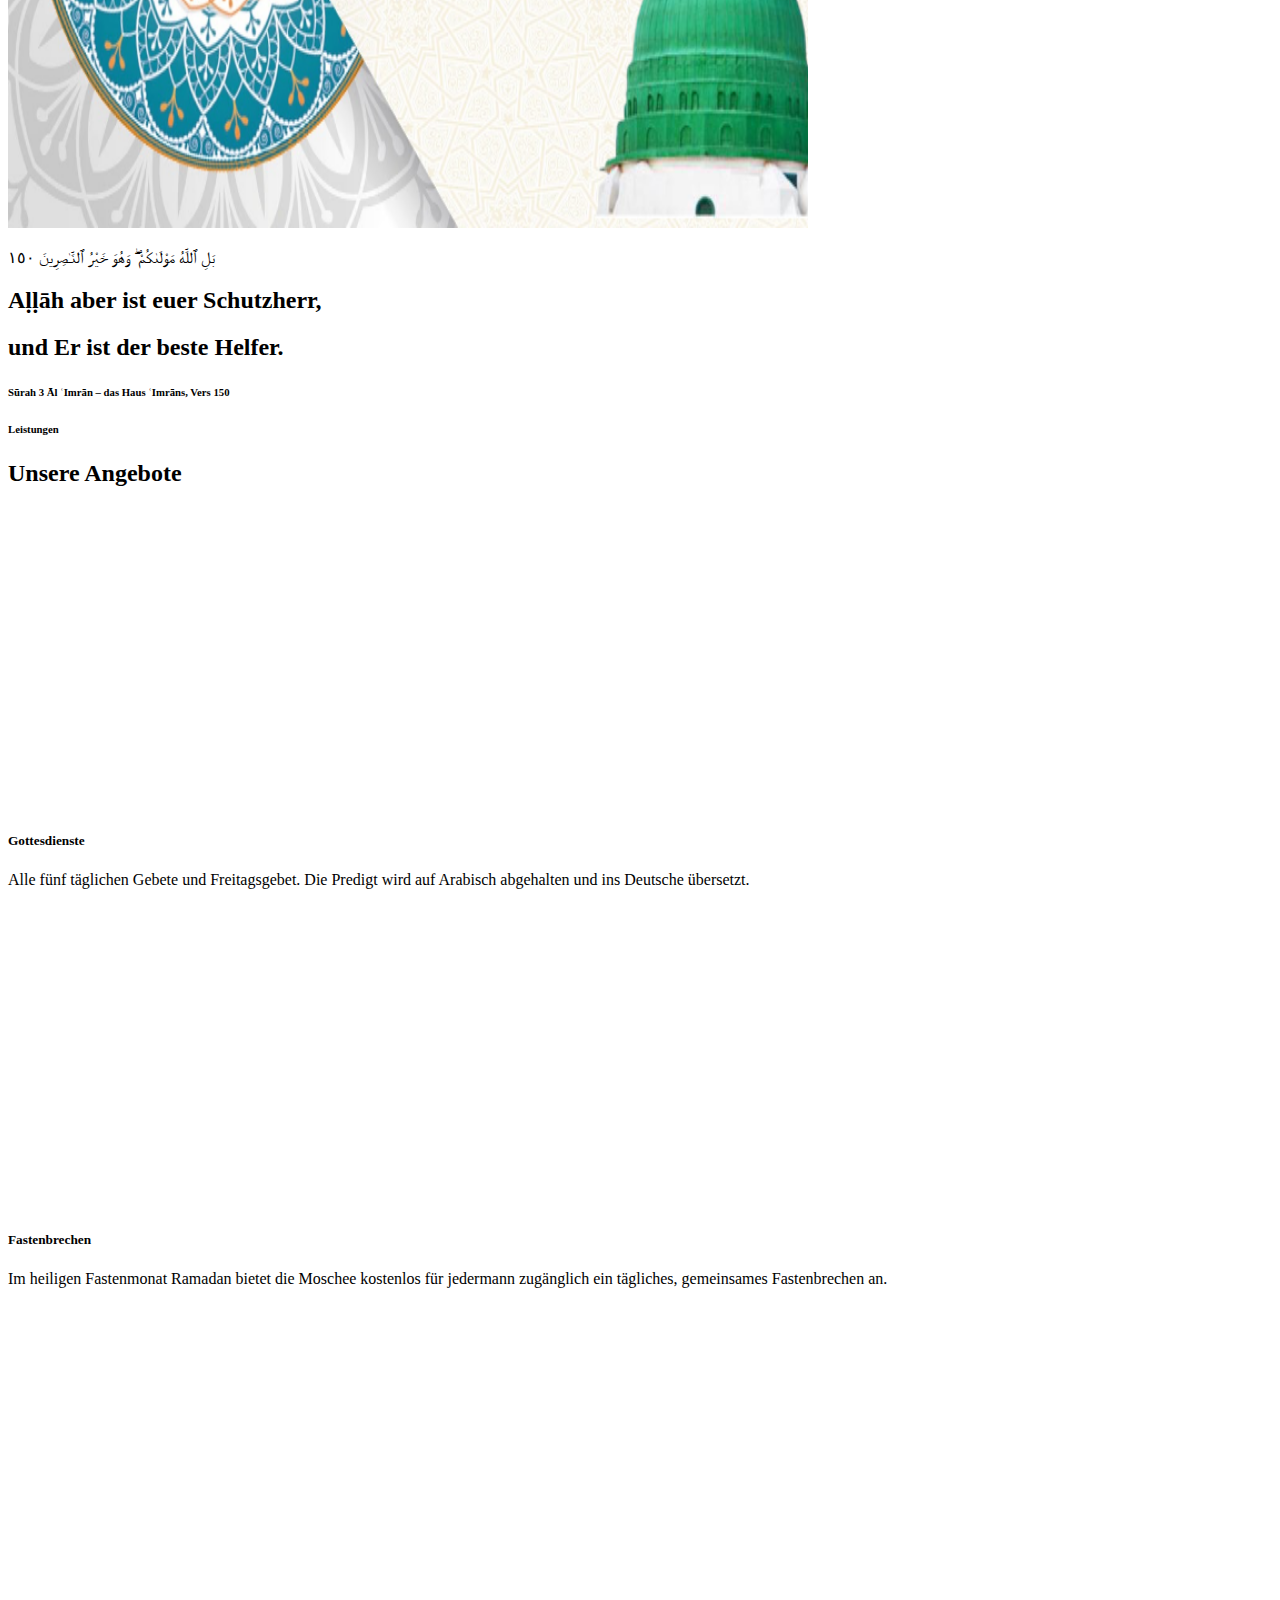
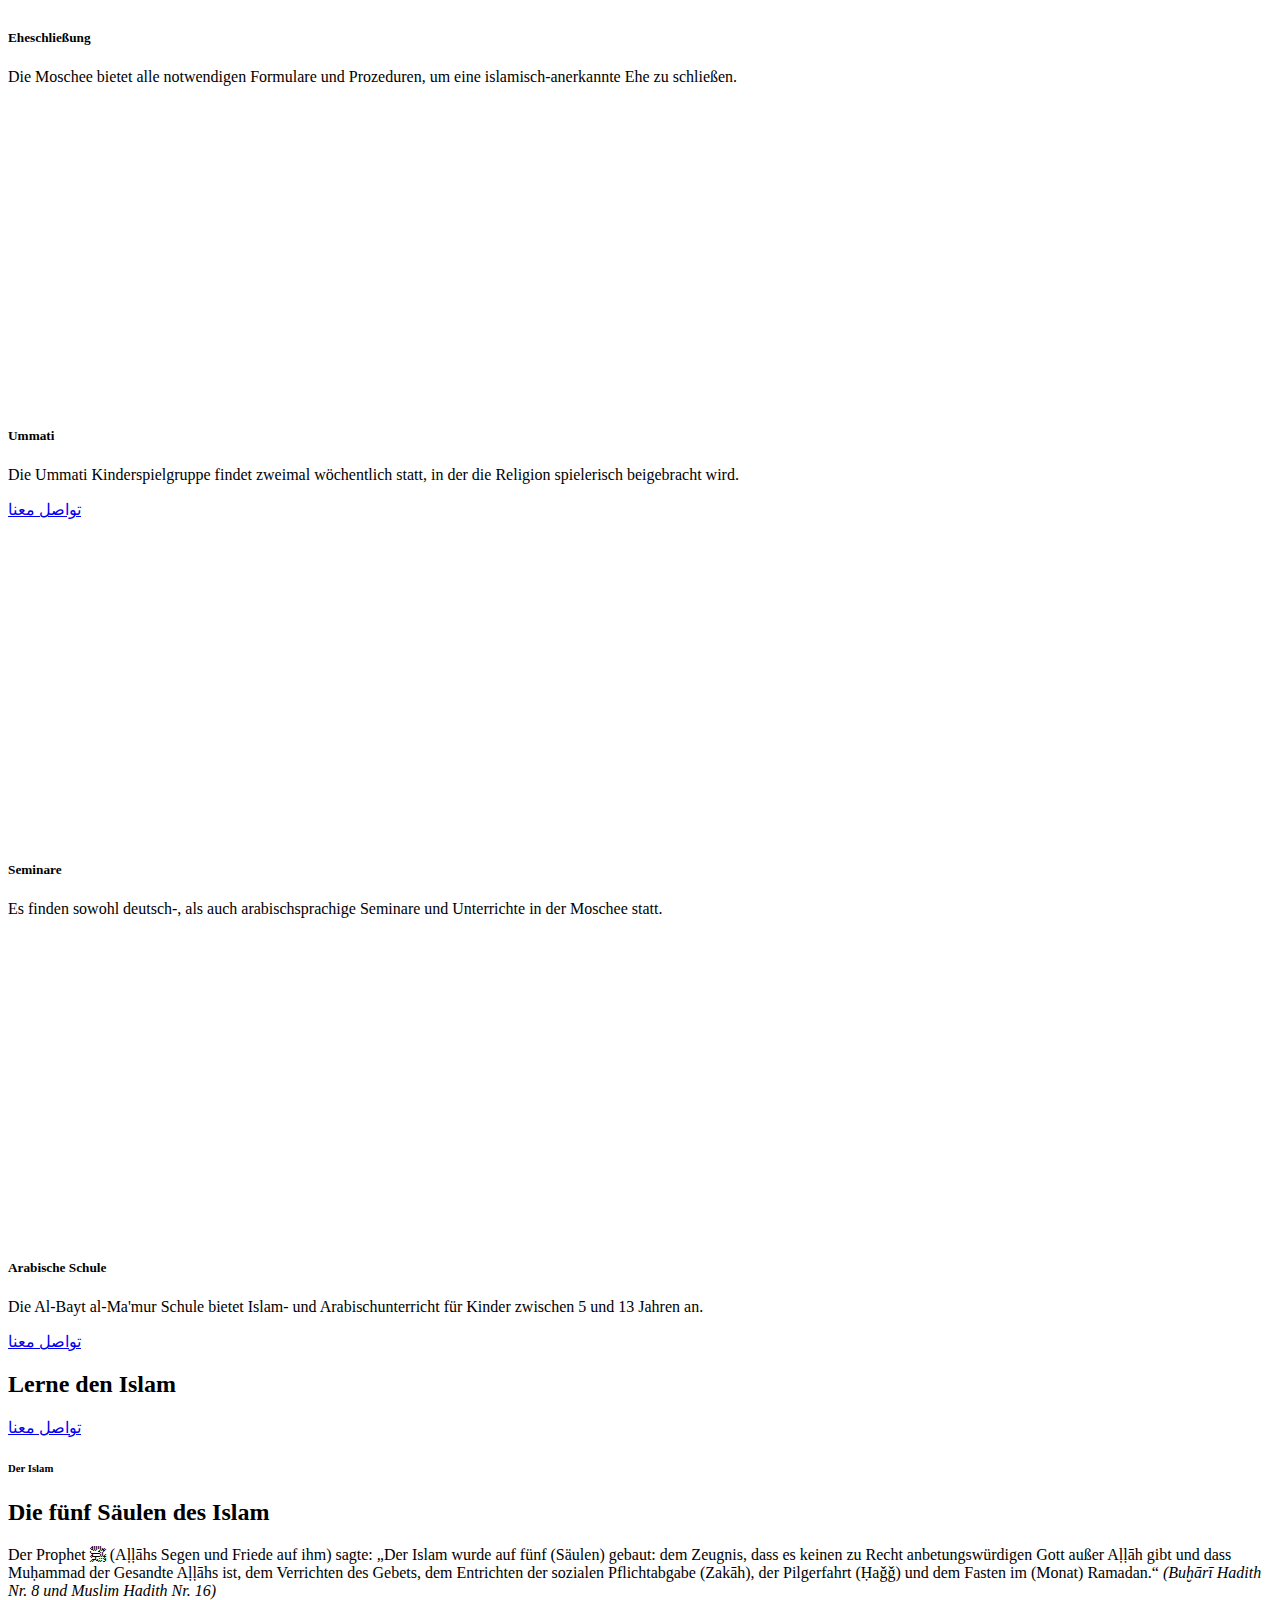
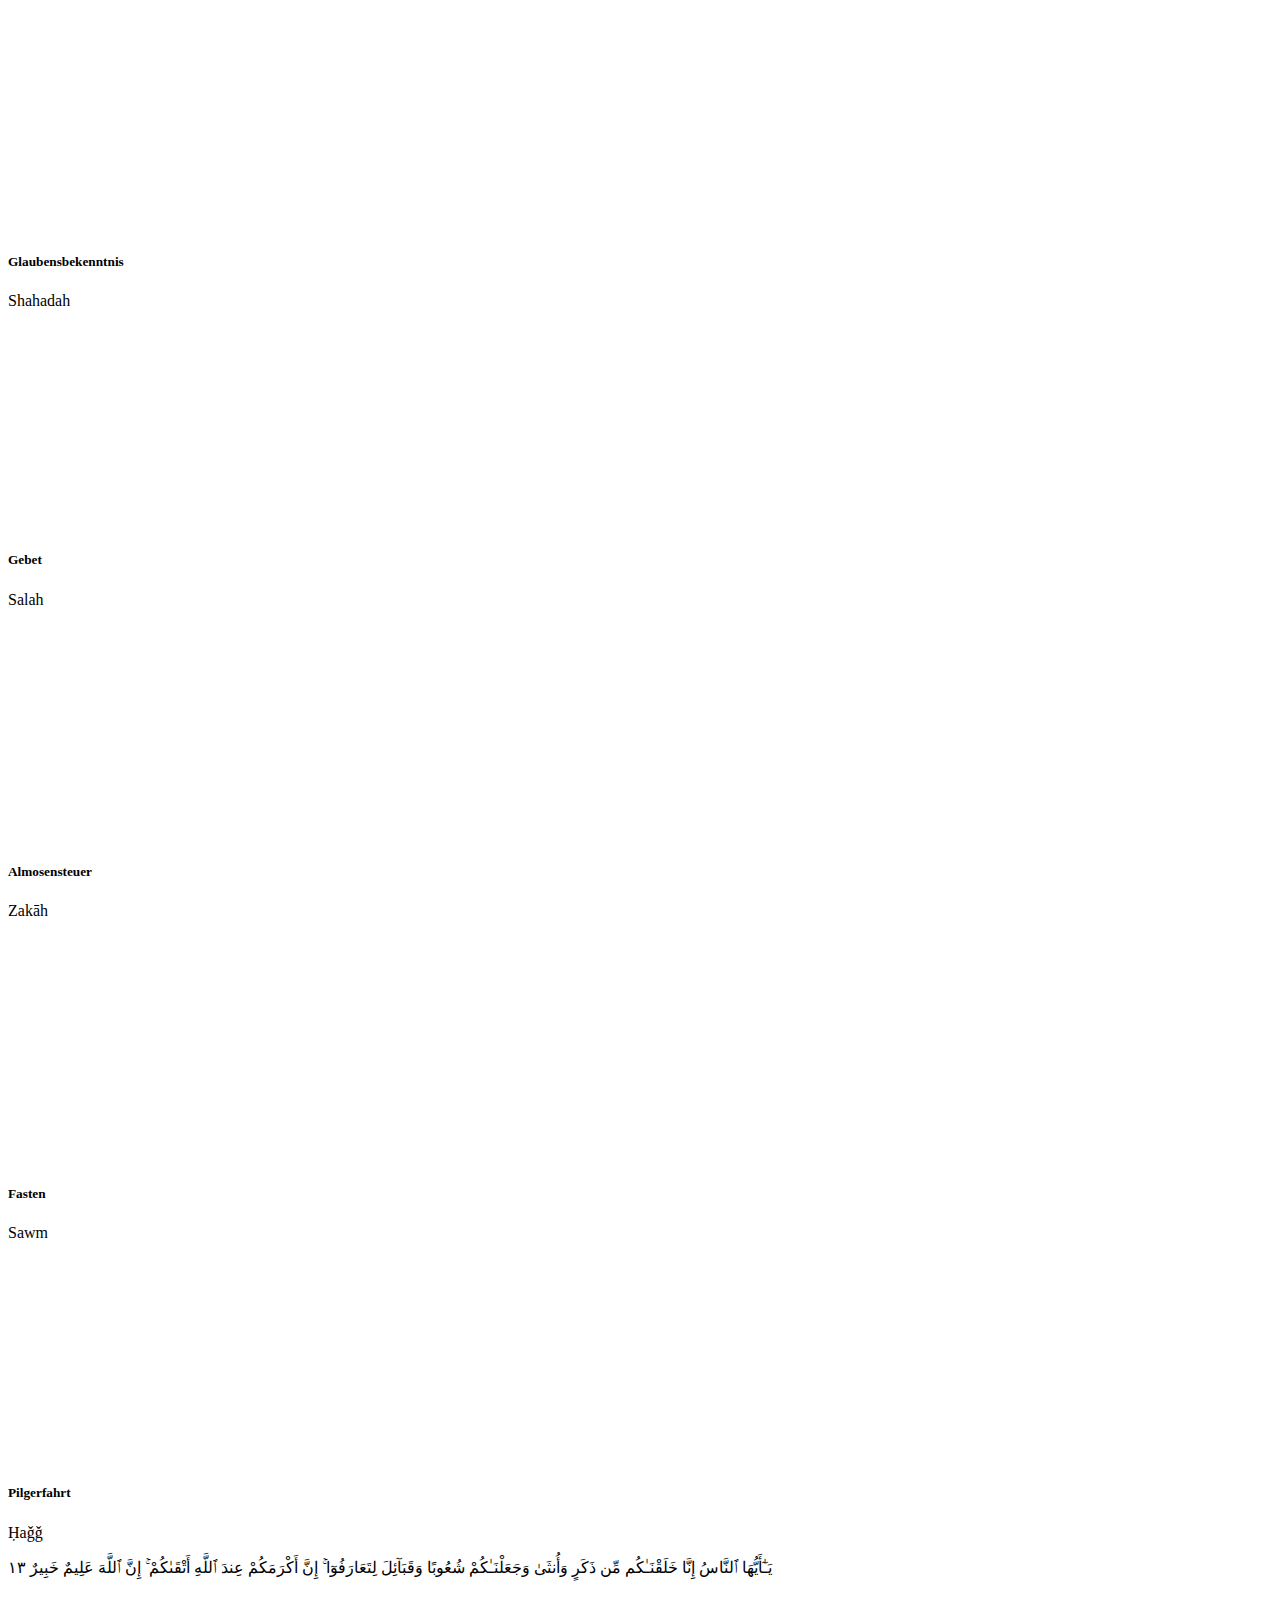
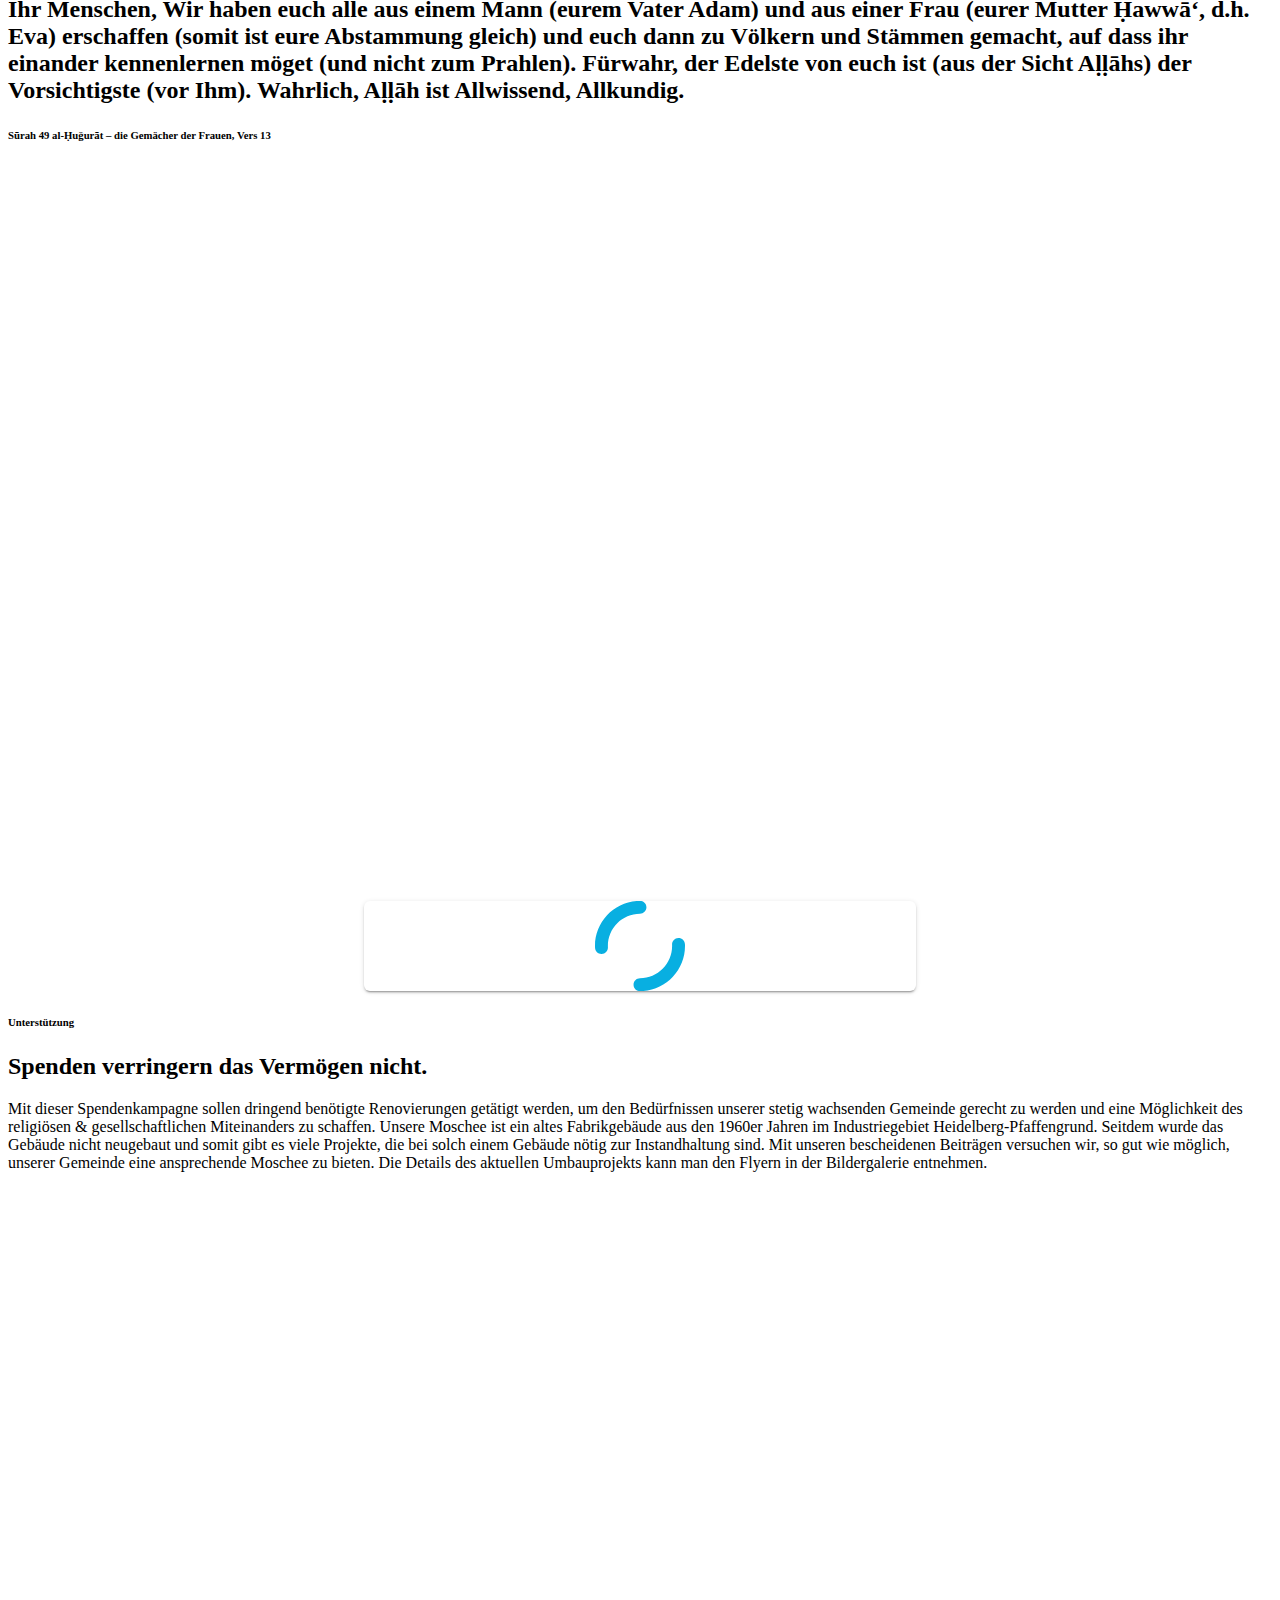
==== commit fc5eab03: "what" ====
--- a/index.html
+++ b/index.html
@@ -307,19 +307,19 @@
 			<div class="elementor-widget-wrap elementor-element-populated">
 						<div class="elementor-element elementor-element-ee6d6e4 elementor-widget elementor-widget-heading" data-id="ee6d6e4" data-element_type="widget" data-widget_type="heading.default">
 				<div class="elementor-widget-container">
-			<h6 class="elementor-heading-title elementor-size-default">Über uns</h6>		</div>
+			<h6 class="elementor-heading-title elementor-size-default">من نحن</h6>		</div>
 				</div>
 				<div class="elementor-element elementor-element-3f1e2378 elementor-invisible elementor-widget elementor-widget-heading" data-id="3f1e2378" data-element_type="widget" data-settings="{&quot;_animation&quot;:&quot;fadeInUp&quot;}" data-widget_type="heading.default">
 				<div class="elementor-widget-container">
-			<h2 class="elementor-heading-title elementor-size-default">Willkommen zur</h2>		</div>
+			<h2 class="elementor-heading-title elementor-size-default">مرحبا بكم في </h2>		</div>
 				</div>
 				<div class="elementor-element elementor-element-1d493f89 elementor-invisible elementor-widget elementor-widget-heading" data-id="1d493f89" data-element_type="widget" data-settings="{&quot;_animation&quot;:&quot;fadeInUp&quot;}" data-widget_type="heading.default">
 				<div class="elementor-widget-container">
-			<h2 class="elementor-heading-title elementor-size-default">Moschee Heidelberg</h2>		</div>
+			<h2 class="elementor-heading-title elementor-size-default">مسجد الرحمة في بروكسال</h2>		</div>
 				</div>
 				<div class="elementor-element elementor-element-2bb2bfd2 elementor-widget elementor-widget-text-editor" data-id="2bb2bfd2" data-element_type="widget" data-widget_type="text-editor.default">
 				<div class="elementor-widget-container">
-							<p>Authentisches Wissen über den Islam.</p>						</div>
+							<p></p>						</div>
 				</div>
 				<section class="elementor-section elementor-inner-section elementor-element elementor-element-25ac95a4 elementor-section-boxed elementor-section-height-default elementor-section-height-default elementor-invisible" data-id="25ac95a4" data-element_type="section" data-settings="{&quot;animation&quot;:&quot;fadeInUp&quot;}">
 						<div class="elementor-container elementor-column-gap-default">
@@ -327,14 +327,14 @@
 			<div class="elementor-widget-wrap elementor-element-populated">
 						<div class="elementor-element elementor-element-181a8279 elementor-position-top elementor-widget elementor-widget-image-box" data-id="181a8279" data-element_type="widget" data-widget_type="image-box.default">
 				<div class="elementor-widget-container">
-			<div class="elementor-image-box-wrapper"><figure class="elementor-image-box-img"><img loading="lazy" decoding="async" width="200" height="200" src="https://i0.wp.com/vmh-heidelberg.de/wp-content/uploads/2022/09/mosque-1.png?fit=200%2C200&amp;ssl=1" class="attachment-full size-full wp-image-955" alt="" srcset="https://i0.wp.com/vmh-heidelberg.de/wp-content/uploads/2022/09/mosque-1.png?w=200&amp;ssl=1 200w, https://i0.wp.com/vmh-heidelberg.de/wp-content/uploads/2022/09/mosque-1.png?resize=150%2C150&amp;ssl=1 150w" sizes="(max-width: 200px) 100vw, 200px" /></figure><div class="elementor-image-box-content"><h5 class="elementor-image-box-title">Spielgruppe</h5><p class="elementor-image-box-description">Unsere Kinderspielgruppe Ummati ist ein Ort der Freude und Spaß für unsere Kleinsten.</p></div></div>		</div>
+			<div class="elementor-image-box-wrapper"><figure class="elementor-image-box-img"><img loading="lazy" decoding="async" width="200" height="200" src="https://i0.wp.com/vmh-heidelberg.de/wp-content/uploads/2022/09/mosque-1.png?fit=200%2C200&amp;ssl=1" class="attachment-full size-full wp-image-955" alt="" srcset="https://i0.wp.com/vmh-heidelberg.de/wp-content/uploads/2022/09/mosque-1.png?w=200&amp;ssl=1 200w, https://i0.wp.com/vmh-heidelberg.de/wp-content/uploads/2022/09/mosque-1.png?resize=150%2C150&amp;ssl=1 150w" sizes="(max-width: 200px) 100vw, 200px" /></figure><div class="elementor-image-box-content"><h5 class="elementor-image-box-title">صلاة الجماعة</h5><p class="elementor-image-box-description">انضم المجموعة الواتس لكي تكون على اطلاع بإوقات صلاة الجماعة</p></div></div>		</div>
 				</div>
 				<div class="elementor-element elementor-element-767643f0 elementor-mobile-align-center elementor-align-left elementor-invisible elementor-widget elementor-widget-button" data-id="767643f0" data-element_type="widget" data-settings="{&quot;_animation&quot;:&quot;fadeInUp&quot;}" data-widget_type="button.default">
 				<div class="elementor-widget-container">
 					<div class="elementor-button-wrapper">
 			<a class="elementor-button elementor-button-link elementor-size-sm elementor-animation-float" href="https://forms.gle/3D3pnvwPwSWkUtht5">
 						<span class="elementor-button-content-wrapper">
-									<span class="elementor-button-text">Jetzt Anmelden!</span>
+									<span class="elementor-button-text">تواصل معنا</span>
 					</span>
 					</a>
 		</div>
@@ -346,14 +346,14 @@
 			<div class="elementor-widget-wrap elementor-element-populated">
 						<div class="elementor-element elementor-element-6a13f7df elementor-position-top elementor-widget elementor-widget-image-box" data-id="6a13f7df" data-element_type="widget" data-widget_type="image-box.default">
 				<div class="elementor-widget-container">
-			<div class="elementor-image-box-wrapper"><figure class="elementor-image-box-img"><img loading="lazy" decoding="async" width="200" height="200" src="https://i0.wp.com/vmh-heidelberg.de/wp-content/uploads/2022/09/quran-1.png?fit=200%2C200&amp;ssl=1" class="attachment-full size-full wp-image-956" alt="" srcset="https://i0.wp.com/vmh-heidelberg.de/wp-content/uploads/2022/09/quran-1.png?w=200&amp;ssl=1 200w, https://i0.wp.com/vmh-heidelberg.de/wp-content/uploads/2022/09/quran-1.png?resize=150%2C150&amp;ssl=1 150w" sizes="(max-width: 200px) 100vw, 200px" /></figure><div class="elementor-image-box-content"><h5 class="elementor-image-box-title">Arabische Schule</h5><p class="elementor-image-box-description">In der Arabischschule Al-Bayt al-Ma'mur lernst du Arabisch und Islam.</p></div></div>		</div>
+			<div class="elementor-image-box-wrapper"><figure class="elementor-image-box-img"><img loading="lazy" decoding="async" width="200" height="200" src="https://i0.wp.com/vmh-heidelberg.de/wp-content/uploads/2022/09/quran-1.png?fit=200%2C200&amp;ssl=1" class="attachment-full size-full wp-image-956" alt="" srcset="https://i0.wp.com/vmh-heidelberg.de/wp-content/uploads/2022/09/quran-1.png?w=200&amp;ssl=1 200w, https://i0.wp.com/vmh-heidelberg.de/wp-content/uploads/2022/09/quran-1.png?resize=150%2C150&amp;ssl=1 150w" sizes="(max-width: 200px) 100vw, 200px" /></figure><div class="elementor-image-box-content"><h5 class="elementor-image-box-title">الحصص التعليمية</h5><p class="elementor-image-box-description">نحن نقوم بتعليم الأطفال لمزيد من المعلومات تواصل مع الإدارة</p></div></div>		</div>
 				</div>
 				<div class="elementor-element elementor-element-4945d262 elementor-mobile-align-center elementor-align-left elementor-invisible elementor-widget elementor-widget-button" data-id="4945d262" data-element_type="widget" data-settings="{&quot;_animation&quot;:&quot;fadeInUp&quot;}" data-widget_type="button.default">
 				<div class="elementor-widget-container">
 					<div class="elementor-button-wrapper">
 			<a class="elementor-button elementor-button-link elementor-size-sm elementor-animation-float" href="https://forms.gle/CKky9EQTAg9SFadUA">
 						<span class="elementor-button-content-wrapper">
-									<span class="elementor-button-text">Jetzt Anmelden!</span>
+									<span class="elementor-button-text">تواصل معنا</span>
 					</span>
 					</a>
 		</div>
@@ -375,9 +375,9 @@
 						<div class="elementor-element elementor-element-3ec8d873 elementor-widget elementor-widget-counter" data-id="3ec8d873" data-element_type="widget" data-widget_type="counter.default">
 				<div class="elementor-widget-container">
 					<div class="elementor-counter">
-			<div class="elementor-counter-title">Nationalitäten</div>			<div class="elementor-counter-number-wrapper">
+			<div class="elementor-counter-title">الثقافات</div>			<div class="elementor-counter-number-wrapper">
 				<span class="elementor-counter-number-prefix"></span>
-				<span class="elementor-counter-number" data-duration="2000" data-to-value="40" data-from-value="0" data-delimiter=",">0</span>
+				<span class="elementor-counter-number" data-duration="2000" data-to-value="25" data-from-value="0" data-delimiter=",">0</span>
 				<span class="elementor-counter-number-suffix"></span>
 			</div>
 		</div>
@@ -385,7 +385,7 @@
 				</div>
 				<div class="elementor-element elementor-element-2b430ceb elementor-widget elementor-widget-text-editor" data-id="2b430ceb" data-element_type="widget" data-widget_type="text-editor.default">
 				<div class="elementor-widget-container">
-							<p>Unsere Gemeinde besteht aus ca. 40 verschiedenen Nationalitäten.</p>						</div>
+							<p>جمعيتنا تضم العديد من الجنسيات و الثقافات المختلفة</p>						</div>
 				</div>
 					</div>
 		</div>
@@ -394,7 +394,7 @@
 						<div class="elementor-element elementor-element-543654cb elementor-widget elementor-widget-counter" data-id="543654cb" data-element_type="widget" data-widget_type="counter.default">
 				<div class="elementor-widget-container">
 					<div class="elementor-counter">
-			<div class="elementor-counter-title">Besucher</div>			<div class="elementor-counter-number-wrapper">
+			<div class="elementor-counter-title">مصلي </div>			<div class="elementor-counter-number-wrapper">
 				<span class="elementor-counter-number-prefix"></span>
 				<span class="elementor-counter-number" data-duration="2000" data-to-value="700" data-from-value="0" data-delimiter=",">0</span>
 				<span class="elementor-counter-number-suffix"></span>
@@ -404,7 +404,7 @@
 				</div>
 				<div class="elementor-element elementor-element-6fe79239 elementor-widget elementor-widget-text-editor" data-id="6fe79239" data-element_type="widget" data-widget_type="text-editor.default">
 				<div class="elementor-widget-container">
-							<p>Über 700 Besucher kommen zum Freitagsgebet, an Veranstaltungen sind die Räume bis an die Grenzen gefüllt.</p>						</div>
+							<p>حوالي 700 مصلي يقوم بزيارة مسجدنا شهريا</p>						</div>
 				</div>
 					</div>
 		</div>
@@ -413,9 +413,9 @@
 						<div class="elementor-element elementor-element-219d16a6 elementor-widget elementor-widget-counter" data-id="219d16a6" data-element_type="widget" data-widget_type="counter.default">
 				<div class="elementor-widget-container">
 					<div class="elementor-counter">
-			<div class="elementor-counter-title">Jugendliche</div>			<div class="elementor-counter-number-wrapper">
+			<div class="elementor-counter-title">الشباب</div>			<div class="elementor-counter-number-wrapper">
 				<span class="elementor-counter-number-prefix"></span>
-				<span class="elementor-counter-number" data-duration="2000" data-to-value="60" data-from-value="0" data-delimiter=",">0</span>
+				<span class="elementor-counter-number" data-duration="2000" data-to-value="65" data-from-value="0" data-delimiter=",">0</span>
 				<span class="elementor-counter-number-suffix">%</span>
 			</div>
 		</div>
@@ -423,7 +423,7 @@
 				</div>
 				<div class="elementor-element elementor-element-45ced060 elementor-widget elementor-widget-text-editor" data-id="45ced060" data-element_type="widget" data-widget_type="text-editor.default">
 				<div class="elementor-widget-container">
-							<p>Der Großteil der Besucher sind junge Menschen im Alter bis 35 Jahre.</p>						</div>
+							<p>العدد الأكبر من زوار مسحدنا هم من فئة الشباب</p>						</div>
 				</div>
 					</div>
 		</div>
@@ -450,7 +450,7 @@
 					<div class="elementor-button-wrapper">
 			<a class="elementor-button elementor-button-link elementor-size-sm elementor-animation-float" href="#spenden">
 						<span class="elementor-button-content-wrapper">
-									<span class="elementor-button-text">Jetzt Spenden!</span>
+									<span class="elementor-button-text">تبرع الأن</span>
 					</span>
 					</a>
 		</div>
@@ -462,7 +462,7 @@
 			<div class="elementor-widget-wrap elementor-element-populated">
 						<div class="elementor-element elementor-element-6d94b1c7 elementor-invisible elementor-widget elementor-widget-image" data-id="6d94b1c7" data-element_type="widget" data-settings="{&quot;_animation&quot;:&quot;fadeInRight&quot;}" data-widget_type="image.default">
 				<div class="elementor-widget-container">
-													<img loading="lazy" decoding="async" width="800" height="799" src="https://i0.wp.com/vmh-heidelberg.de/wp-content/uploads/2022/09/VMH-ueber-uns.jpg?fit=800%2C799&amp;ssl=1" class="elementor-animation-float attachment-large size-large wp-image-914" alt="" srcset="https://i0.wp.com/vmh-heidelberg.de/wp-content/uploads/2022/09/VMH-ueber-uns.jpg?w=899&amp;ssl=1 899w, https://i0.wp.com/vmh-heidelberg.de/wp-content/uploads/2022/09/VMH-ueber-uns.jpg?resize=300%2C300&amp;ssl=1 300w, https://i0.wp.com/vmh-heidelberg.de/wp-content/uploads/2022/09/VMH-ueber-uns.jpg?resize=150%2C150&amp;ssl=1 150w, https://i0.wp.com/vmh-heidelberg.de/wp-content/uploads/2022/09/VMH-ueber-uns.jpg?resize=768%2C767&amp;ssl=1 768w" sizes="(max-width: 800px) 100vw, 800px" />													</div>
+													<img loading="lazy" decoding="async" width="800" height="799" src="/image.png" class="image.png" alt="" srcset="image.png 899w, image.png 300w, image.png 150w, image.png 768w" sizes="(max-width: 800px) 100vw, 800px" />													</div>
 				</div>
 					</div>
 		</div>
@@ -562,7 +562,7 @@
 					<div class="elementor-button-wrapper">
 			<a class="elementor-button elementor-button-link elementor-size-sm elementor-animation-float" href="https://forms.gle/3D3pnvwPwSWkUtht5">
 						<span class="elementor-button-content-wrapper">
-									<span class="elementor-button-text">Jetzt anmelden</span>
+									<span class="elementor-button-text">تواصل معنا</span>
 					</span>
 					</a>
 		</div>
@@ -589,7 +589,7 @@
 					<div class="elementor-button-wrapper">
 			<a class="elementor-button elementor-button-link elementor-size-sm elementor-animation-float" href="https://forms.gle/CKky9EQTAg9SFadUA">
 						<span class="elementor-button-content-wrapper">
-									<span class="elementor-button-text">Jetzt anmelden</span>
+									<span class="elementor-button-text">تواصل معنا</span>
 					</span>
 					</a>
 		</div>
@@ -621,7 +621,7 @@
 					<div class="elementor-button-wrapper">
 			<a class="elementor-button elementor-button-link elementor-size-sm elementor-animation-float" href="https://forms.gle/CKky9EQTAg9SFadUA">
 						<span class="elementor-button-content-wrapper">
-									<span class="elementor-button-text">Jetzt registrieren</span>
+									<span class="elementor-button-text">تواصل معنا</span>
 					</span>
 					</a>
 		</div>
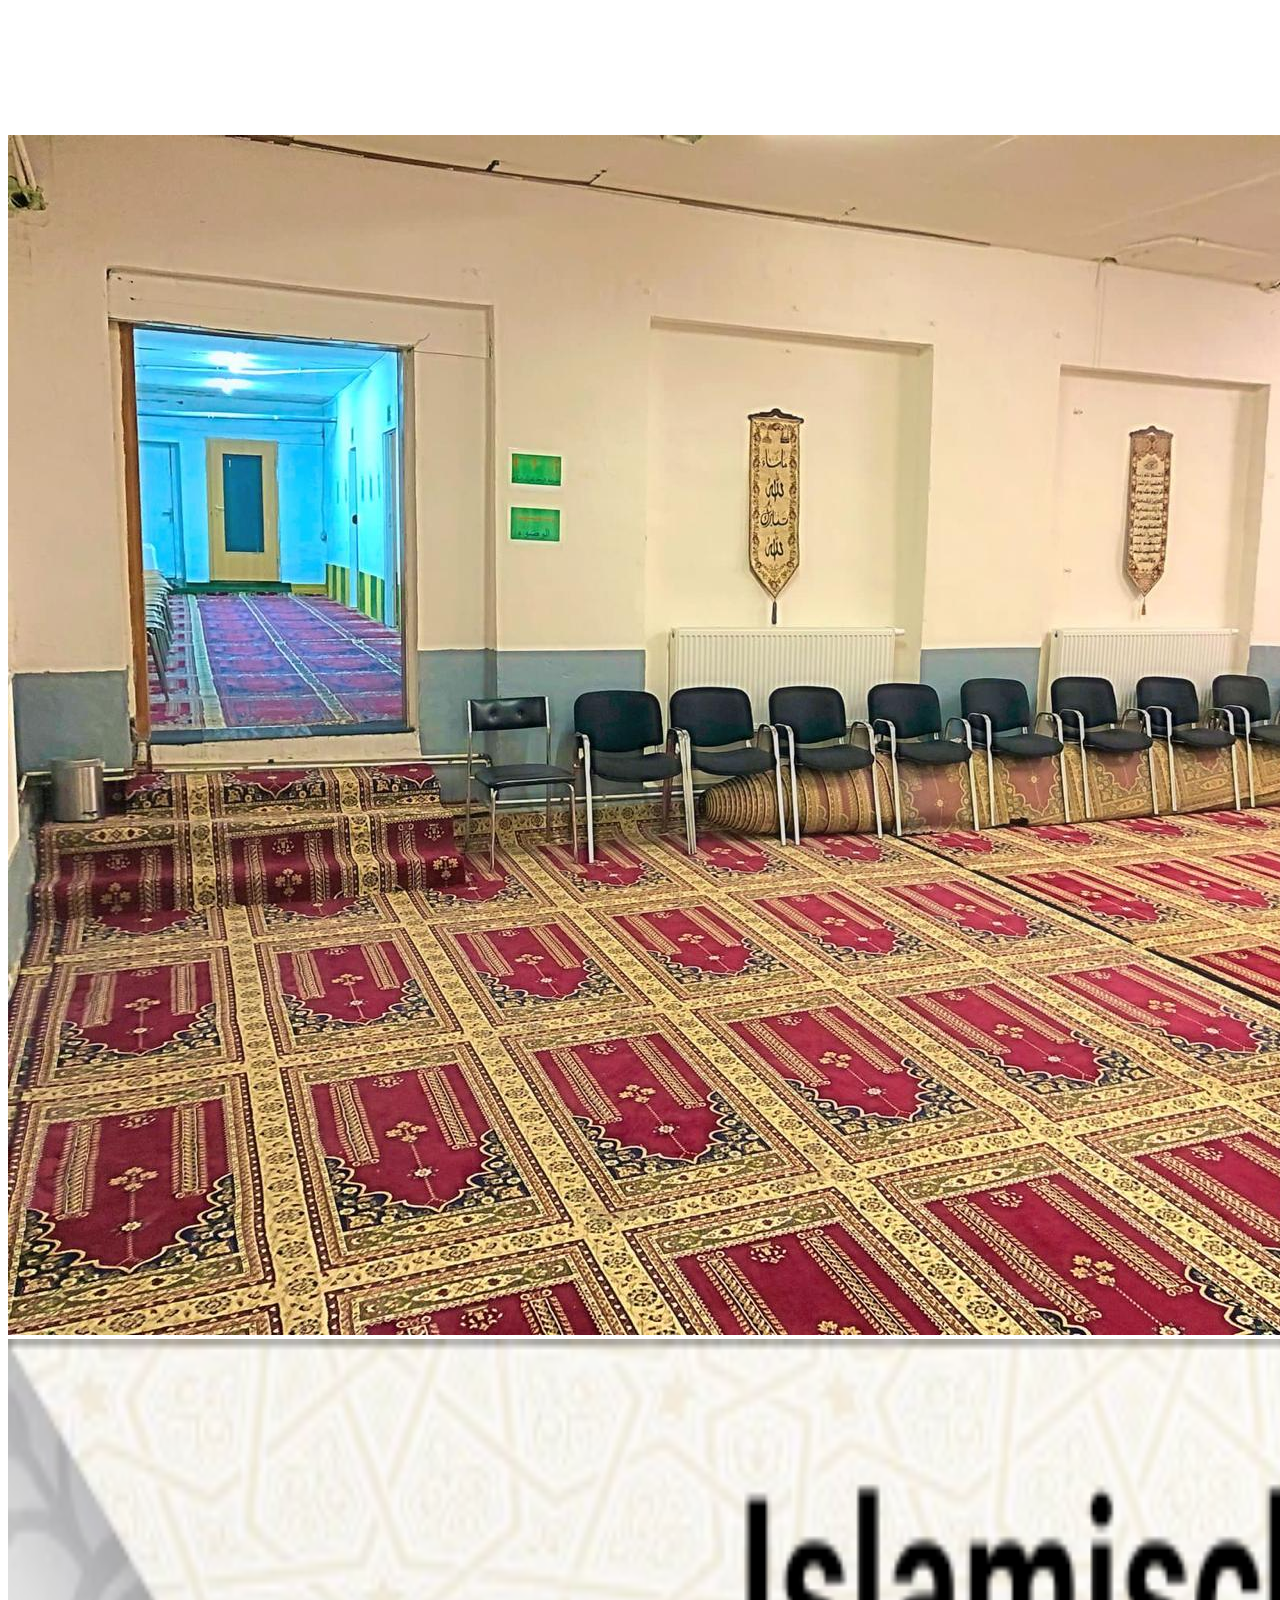
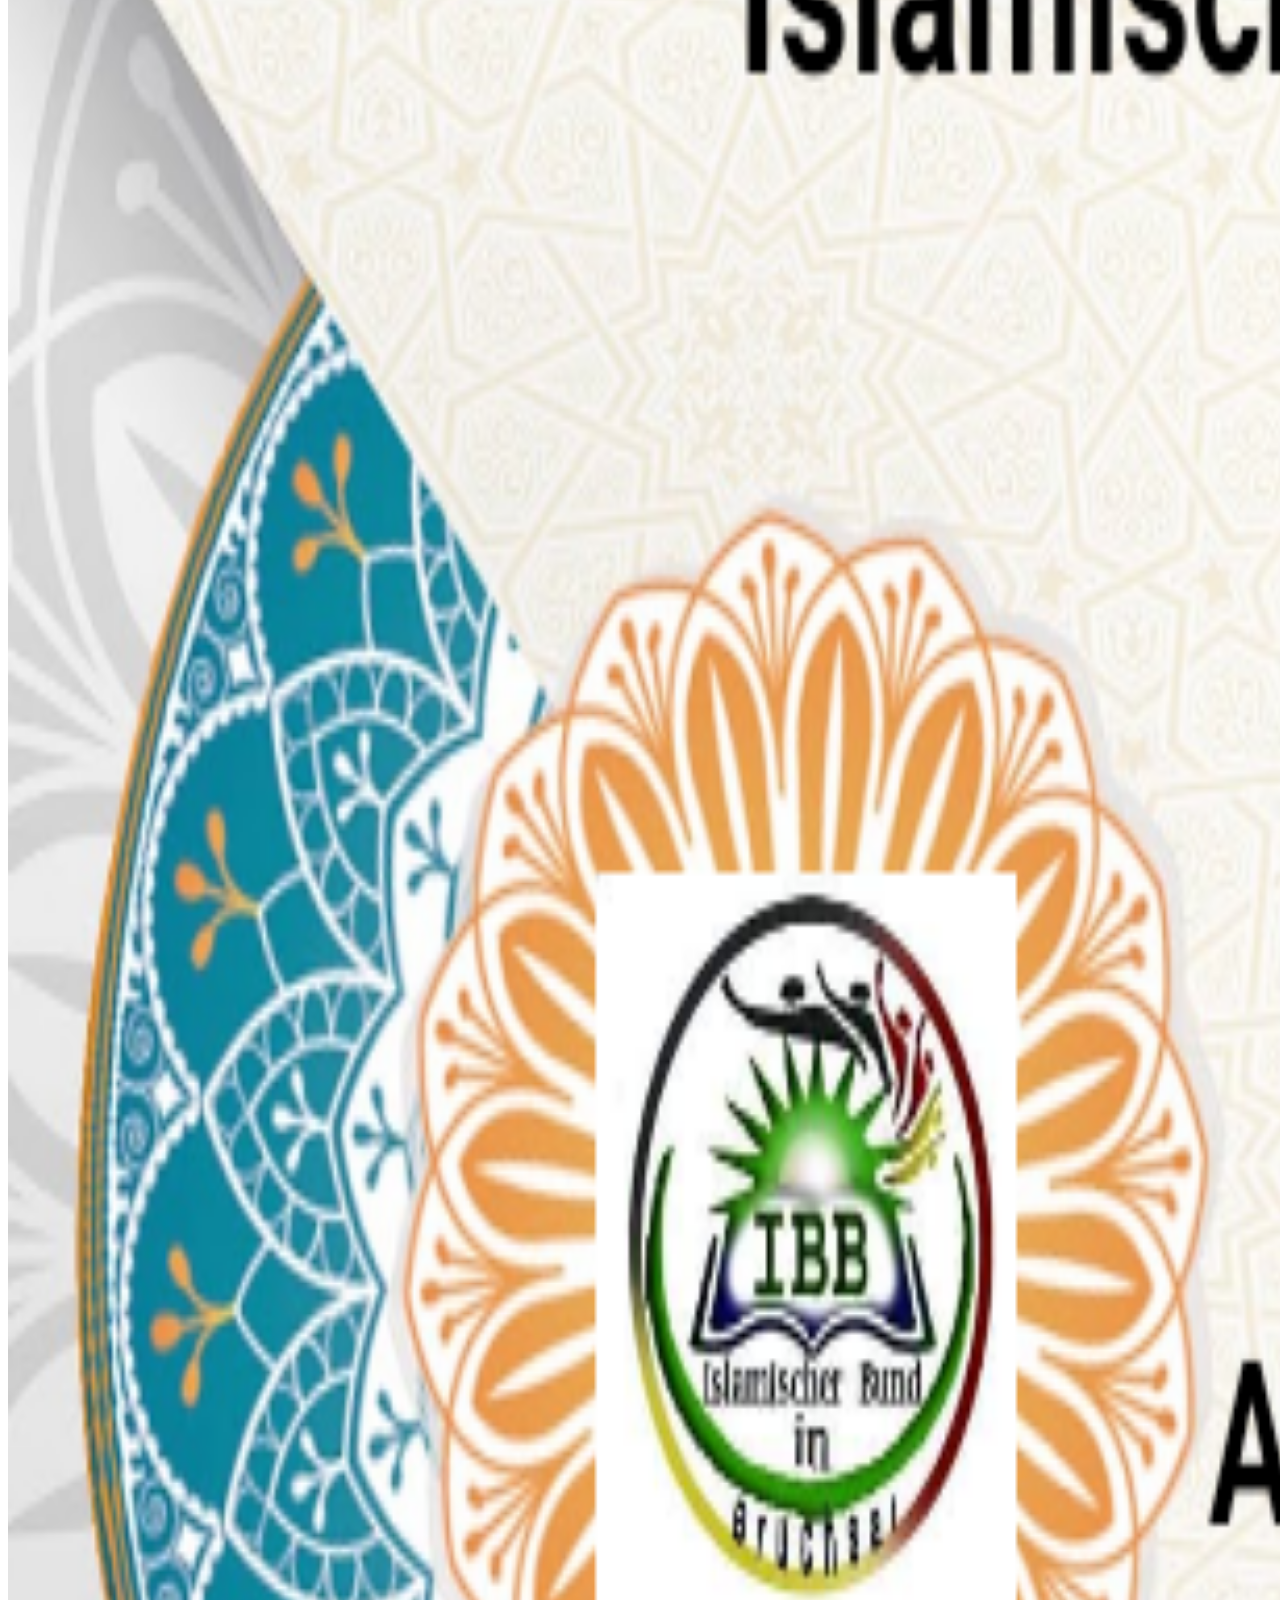
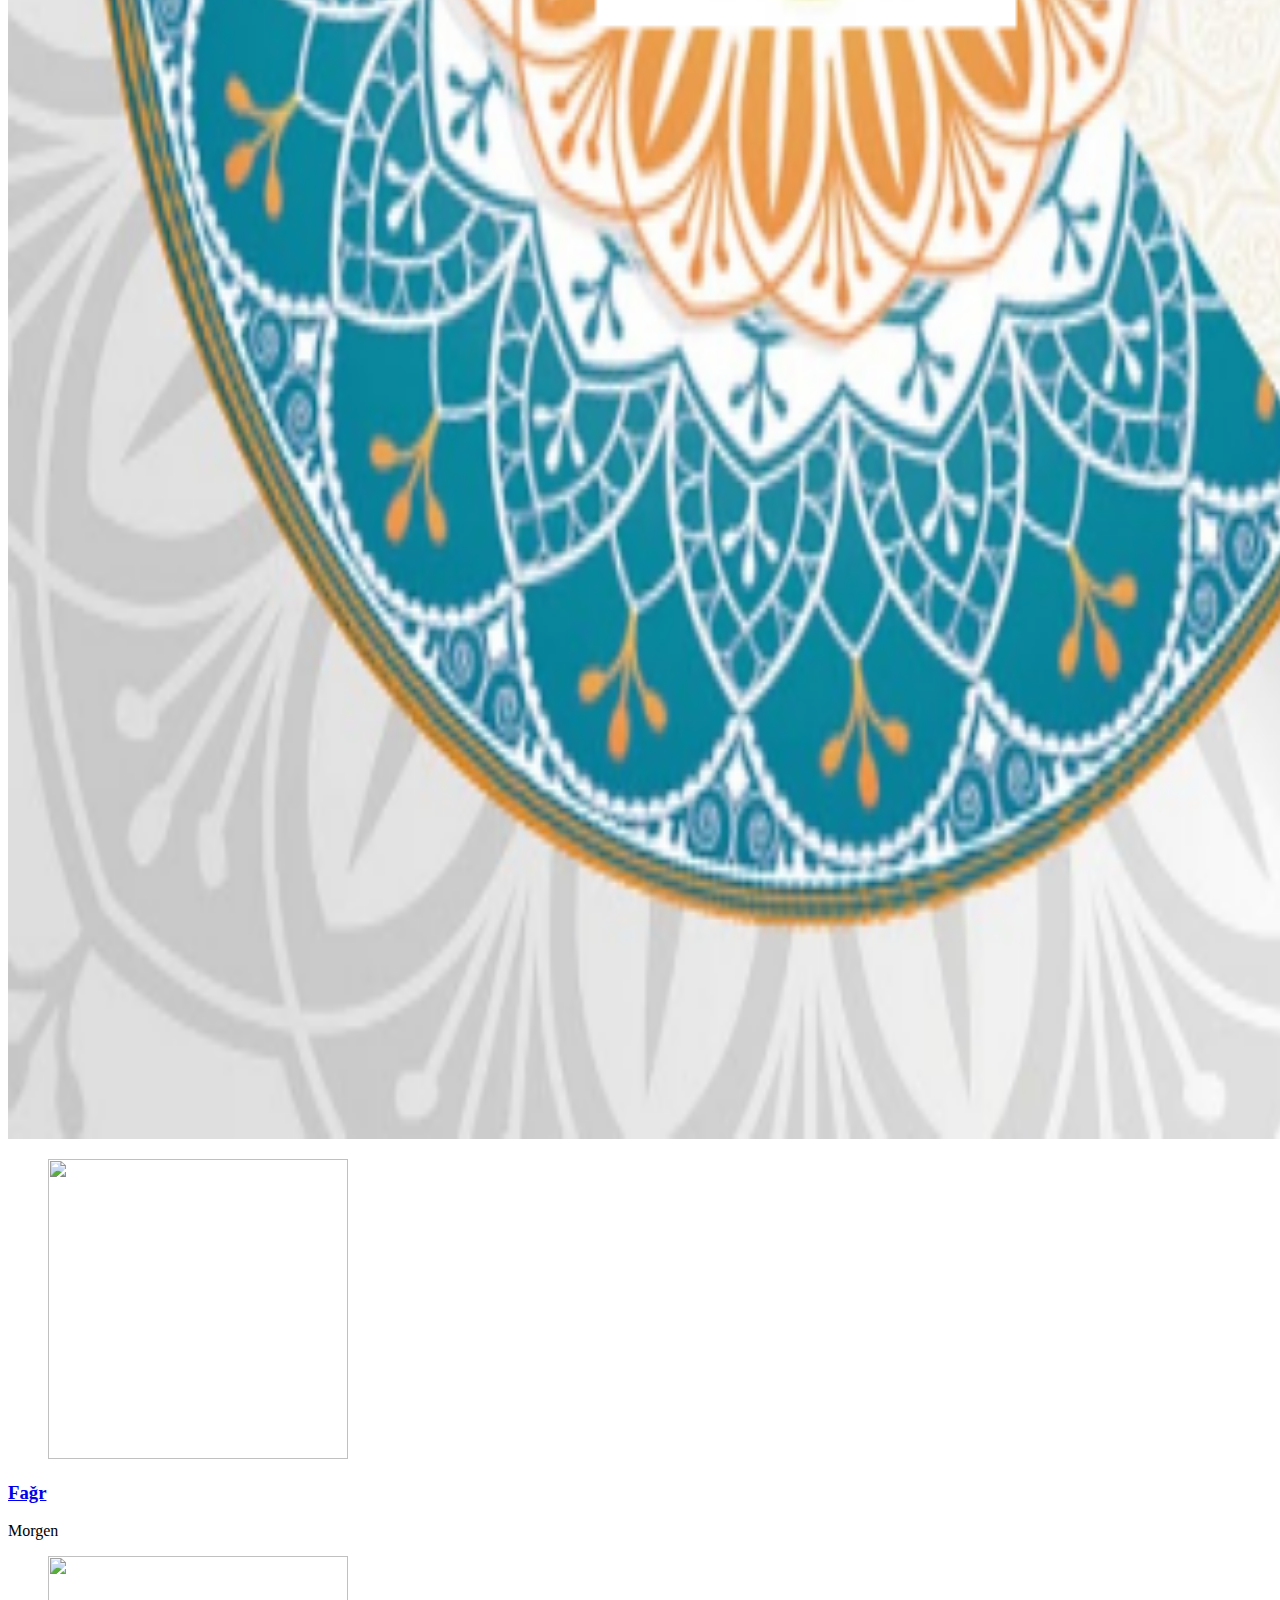
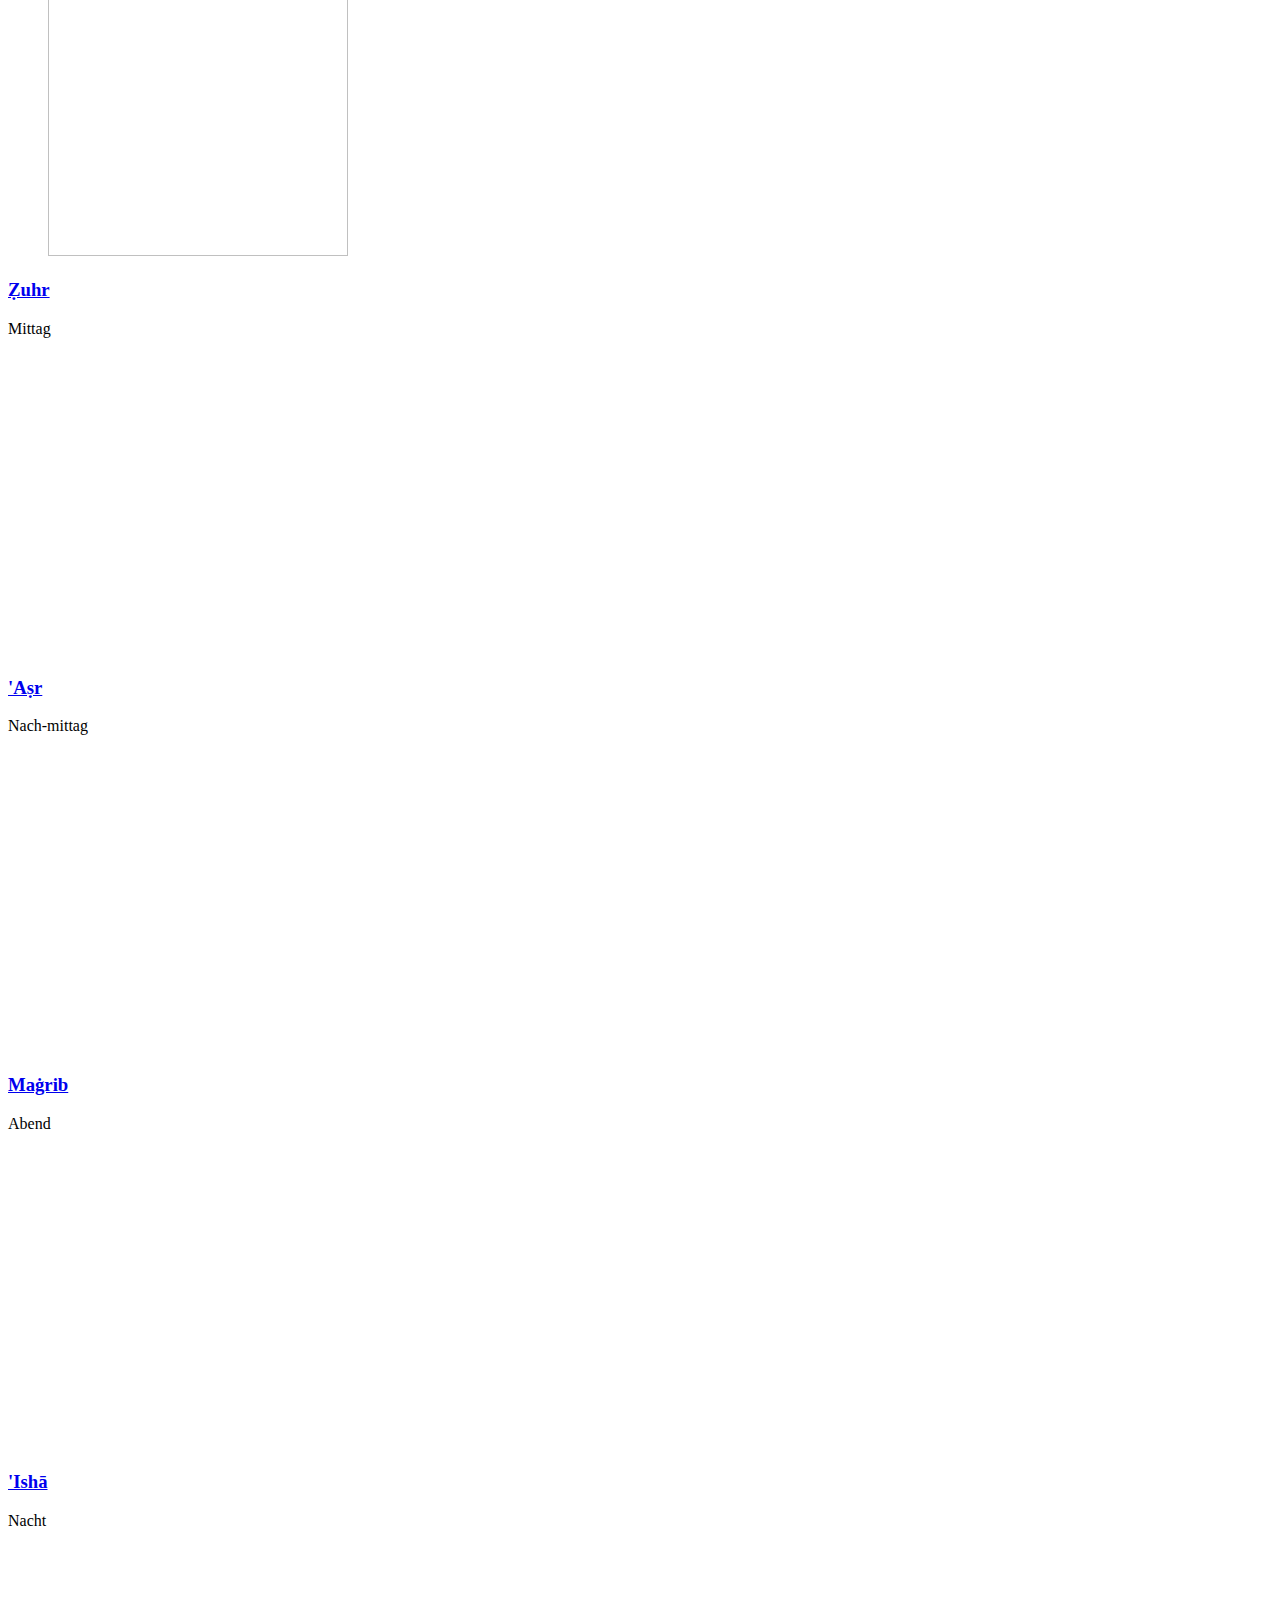
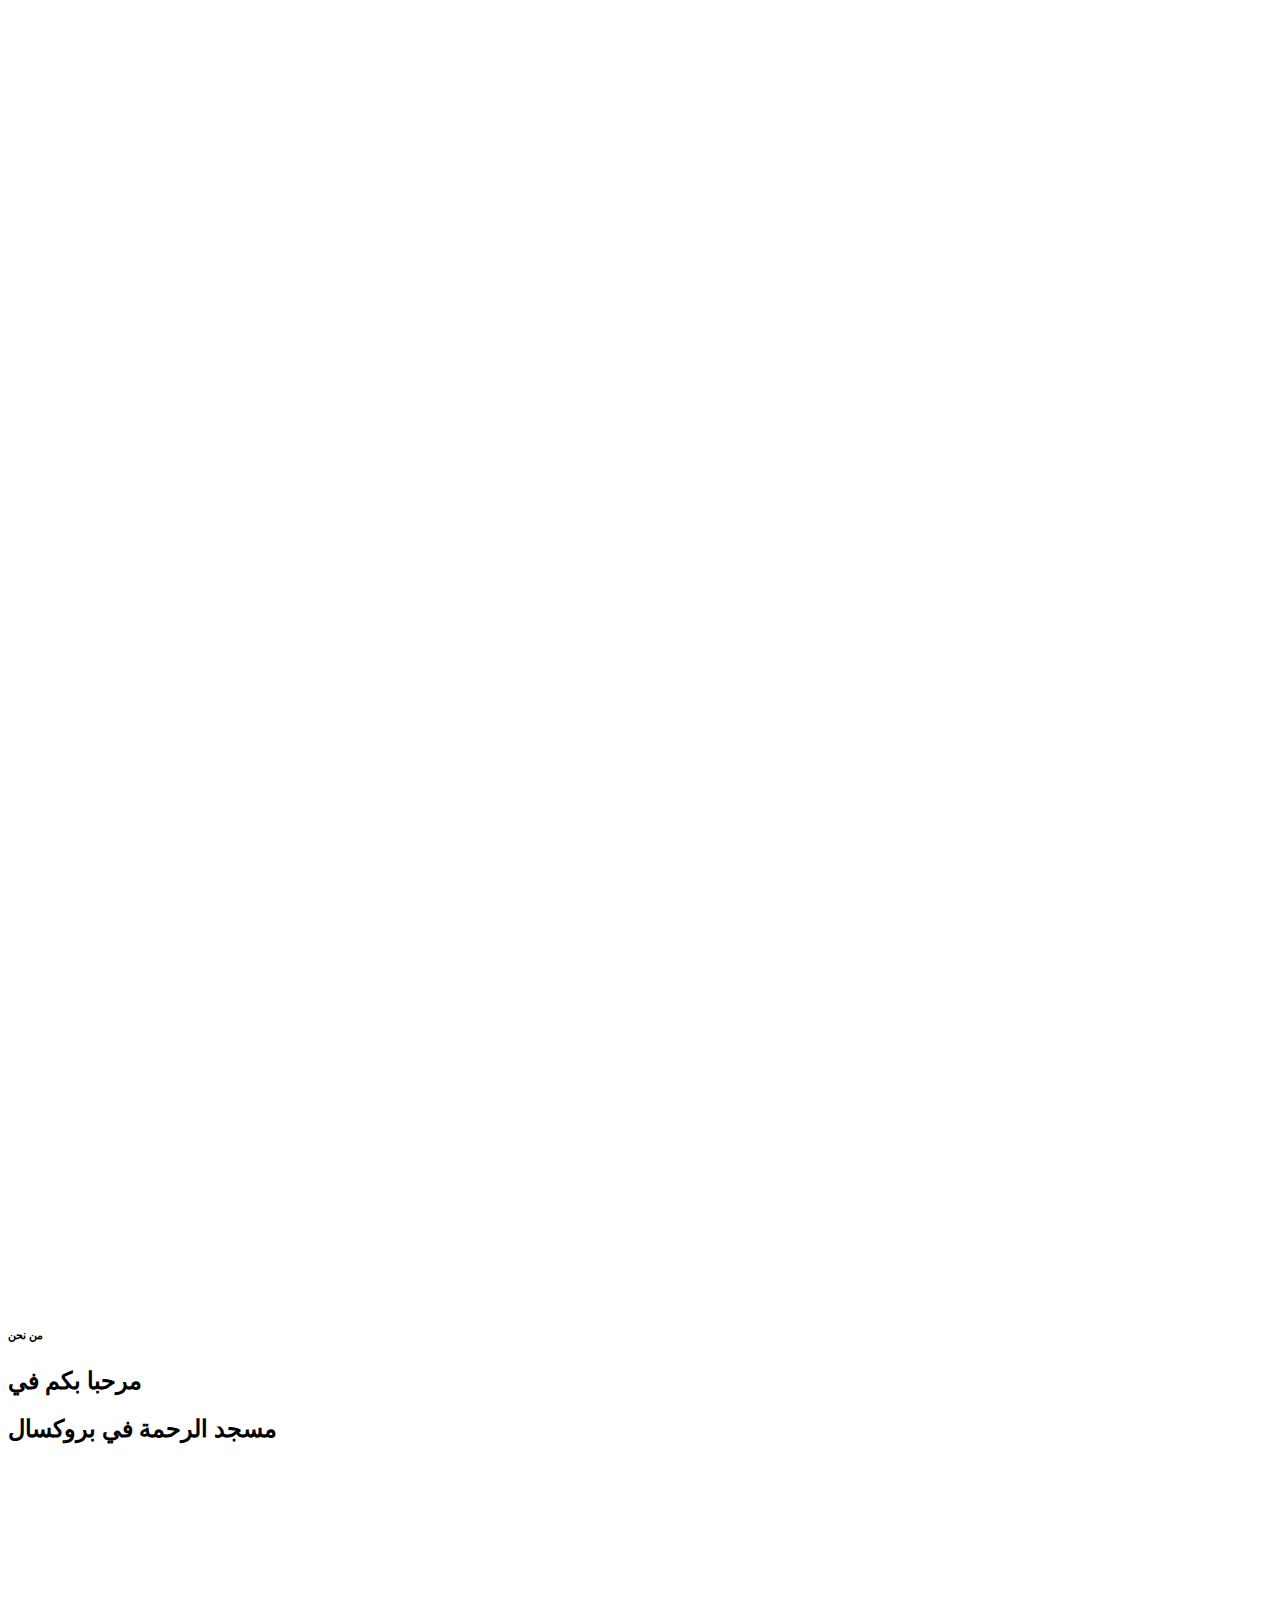
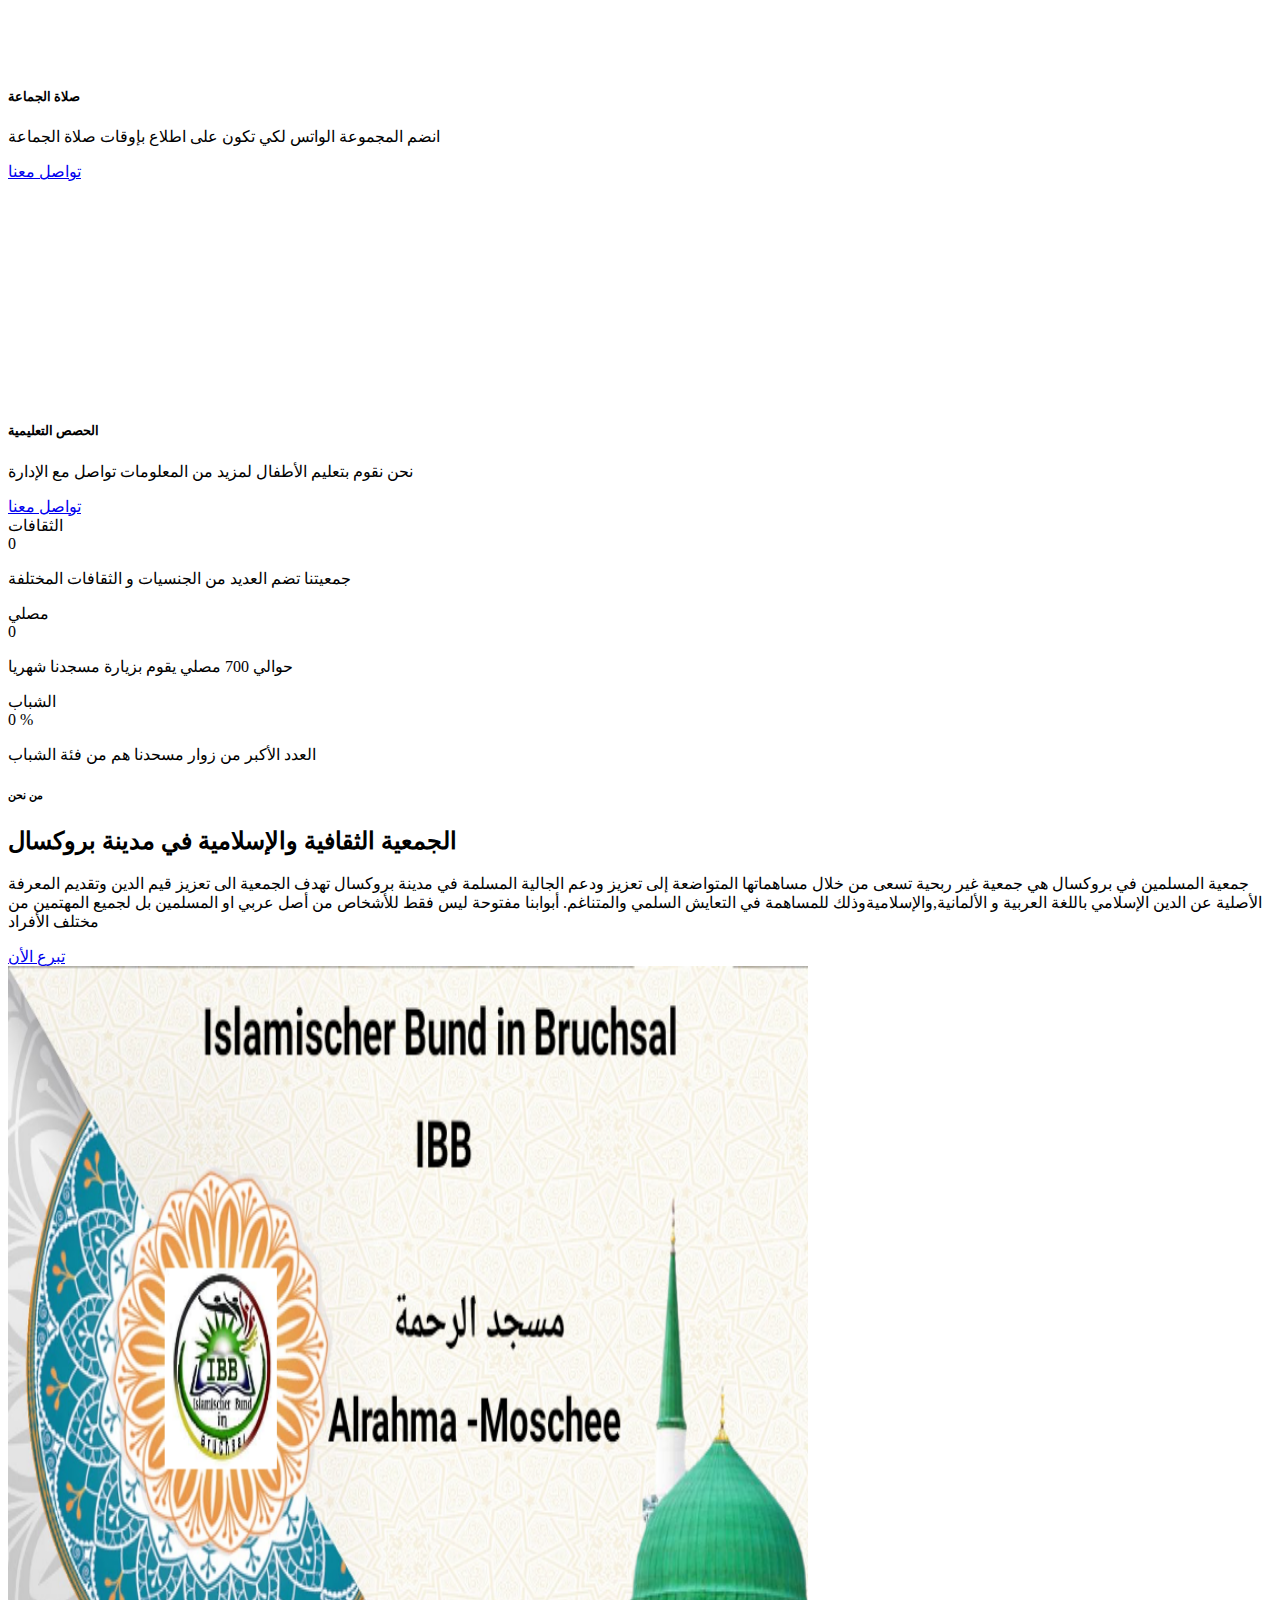
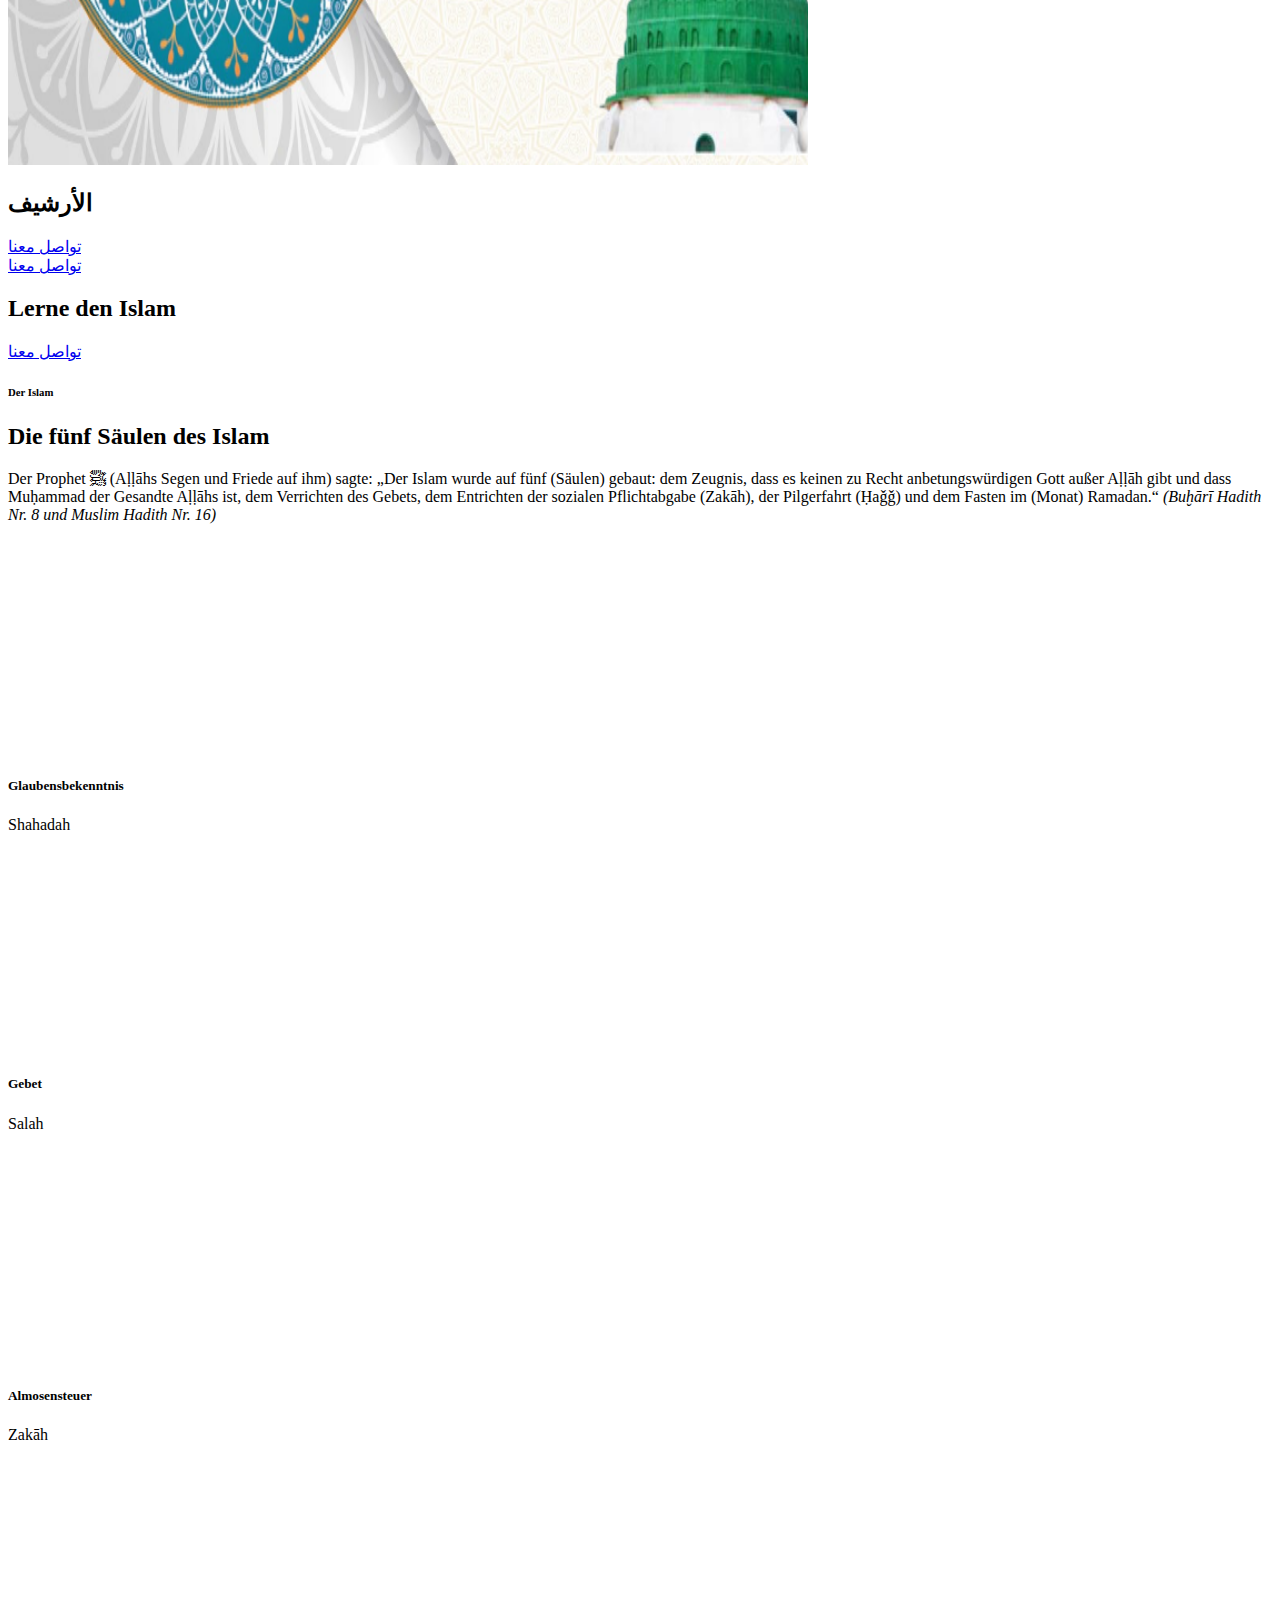
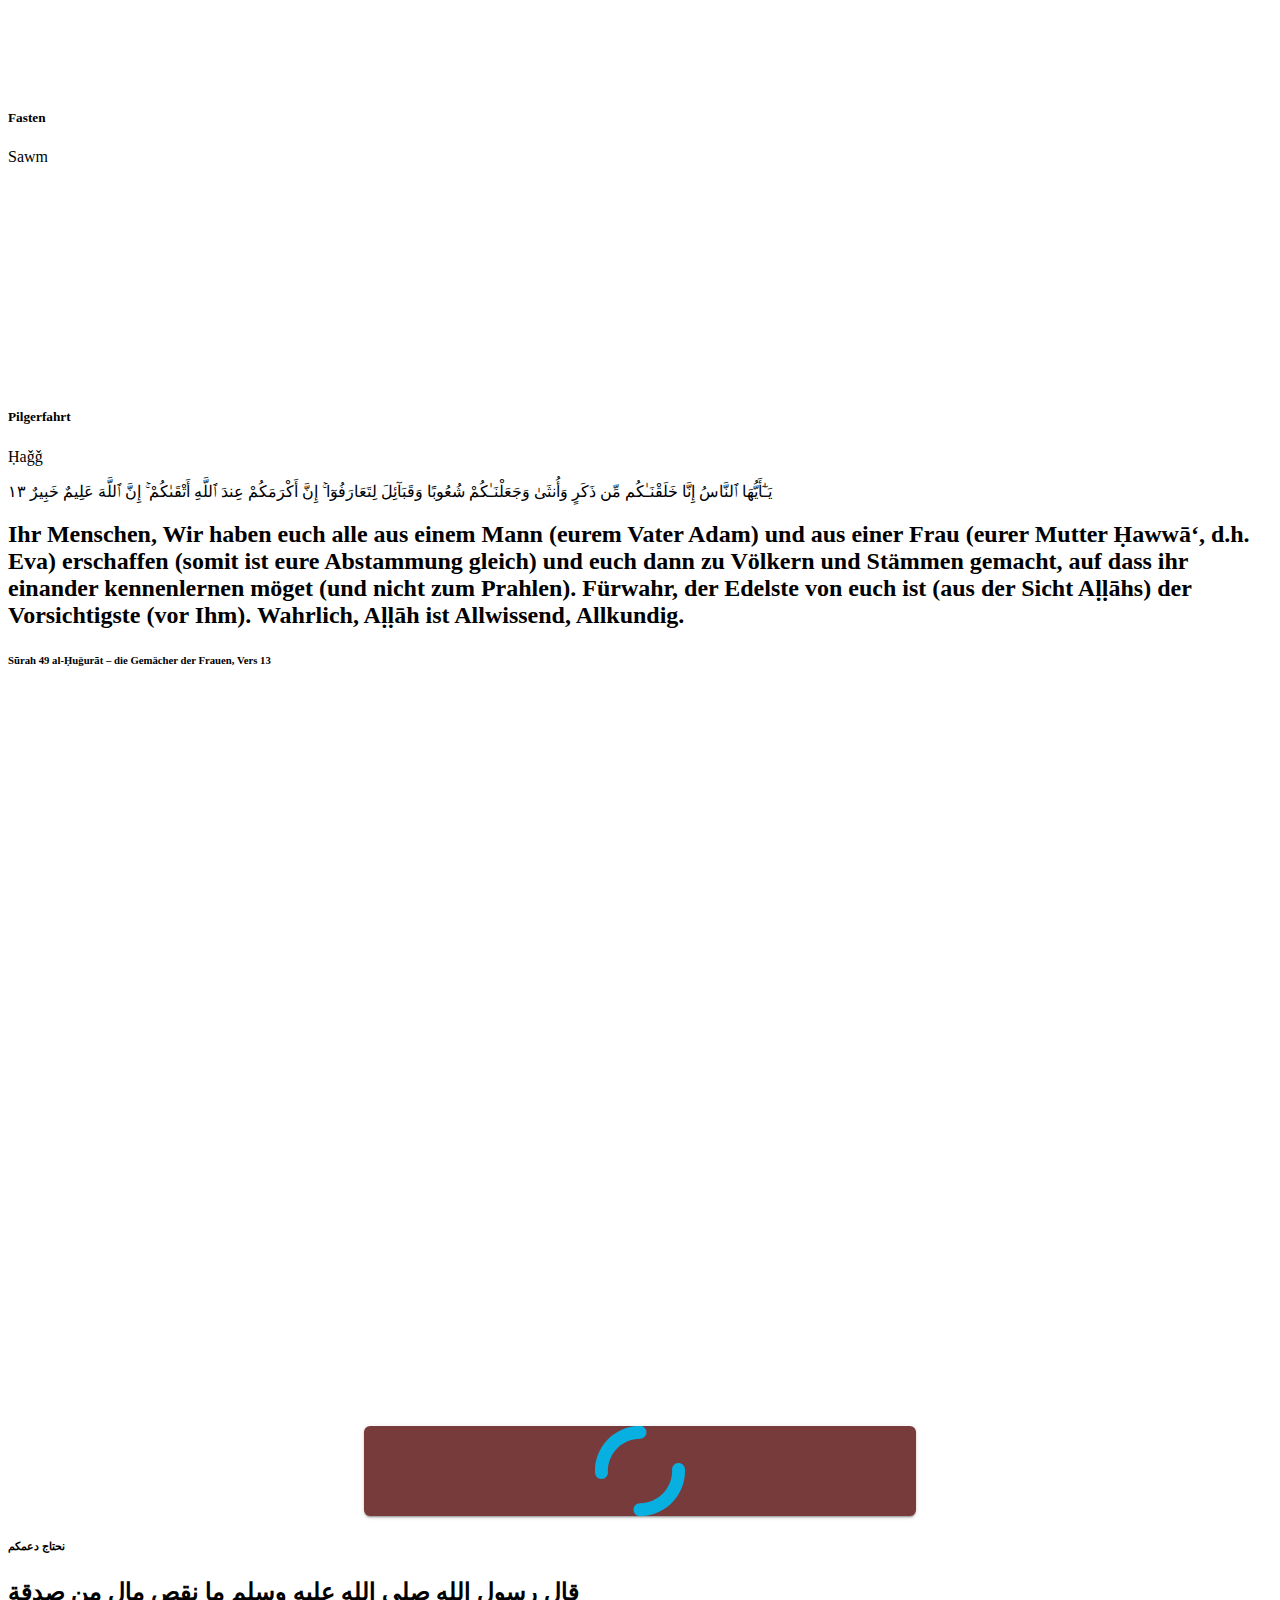
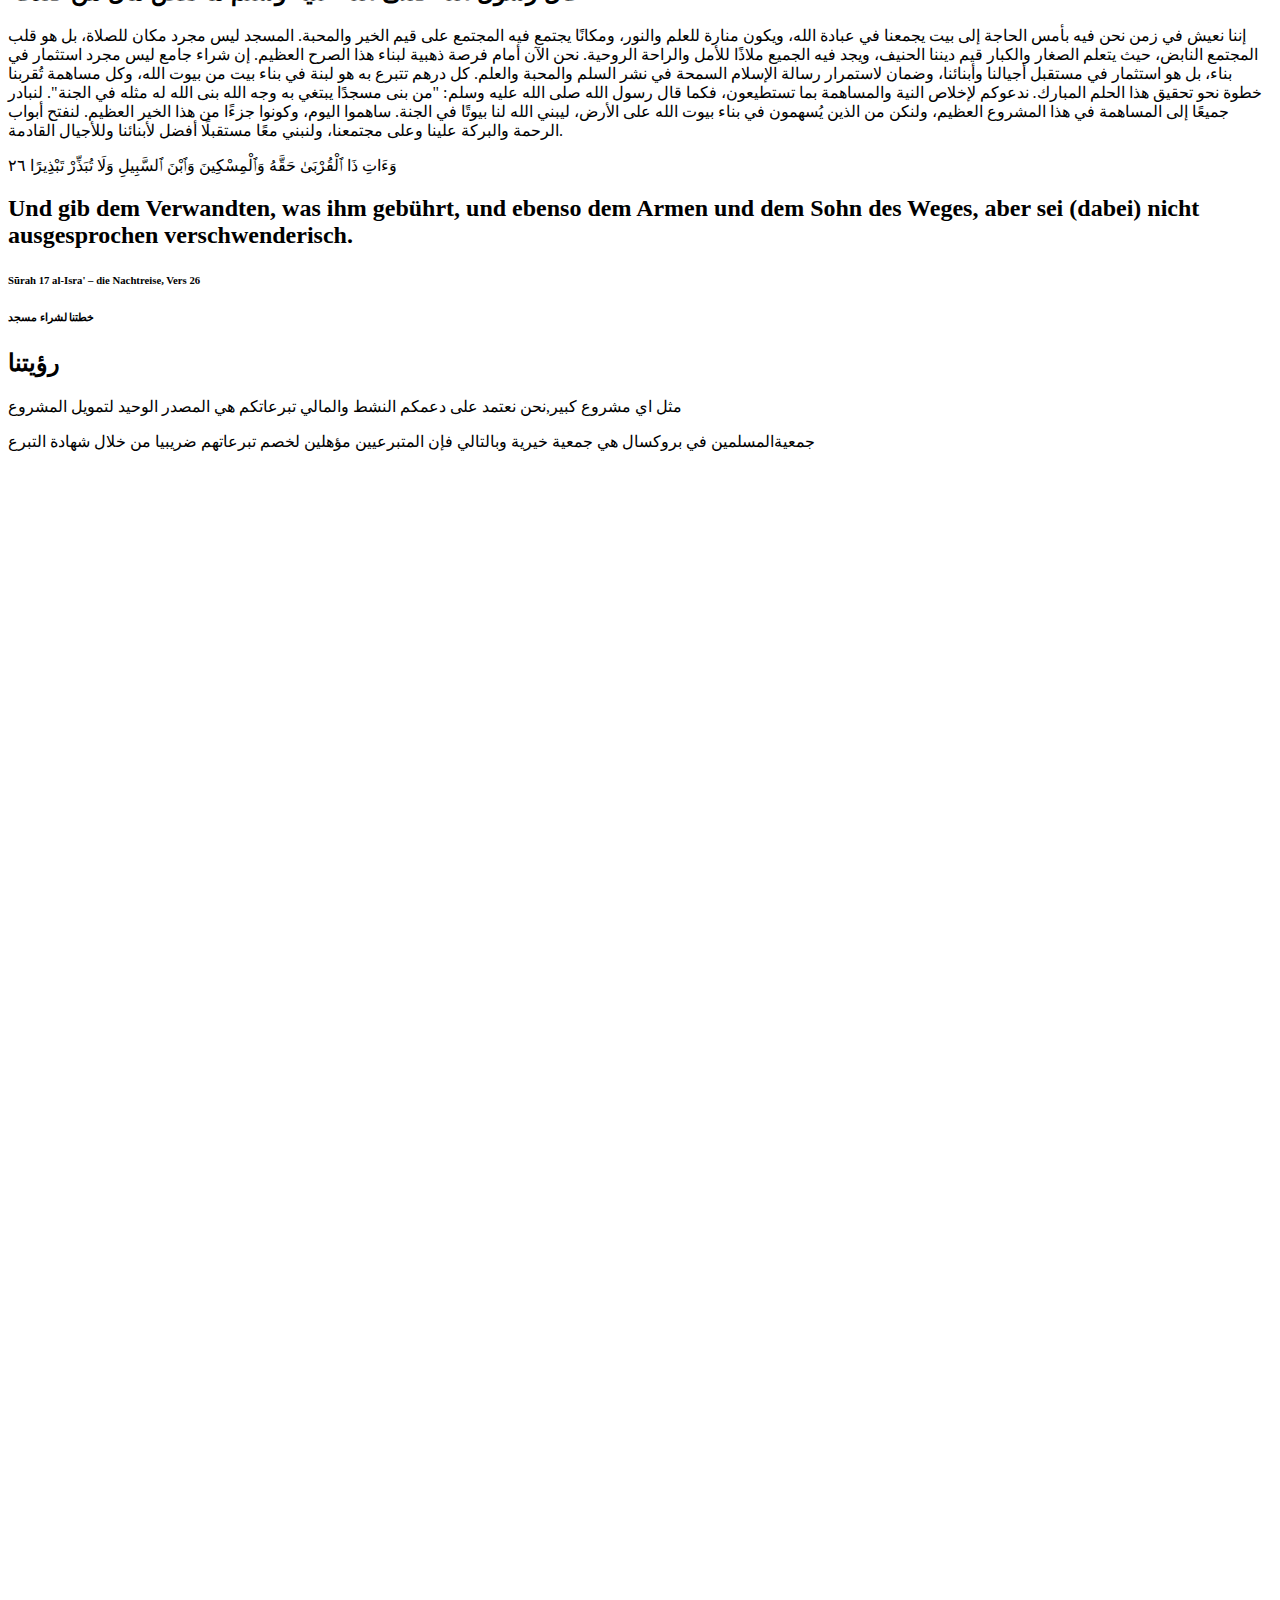
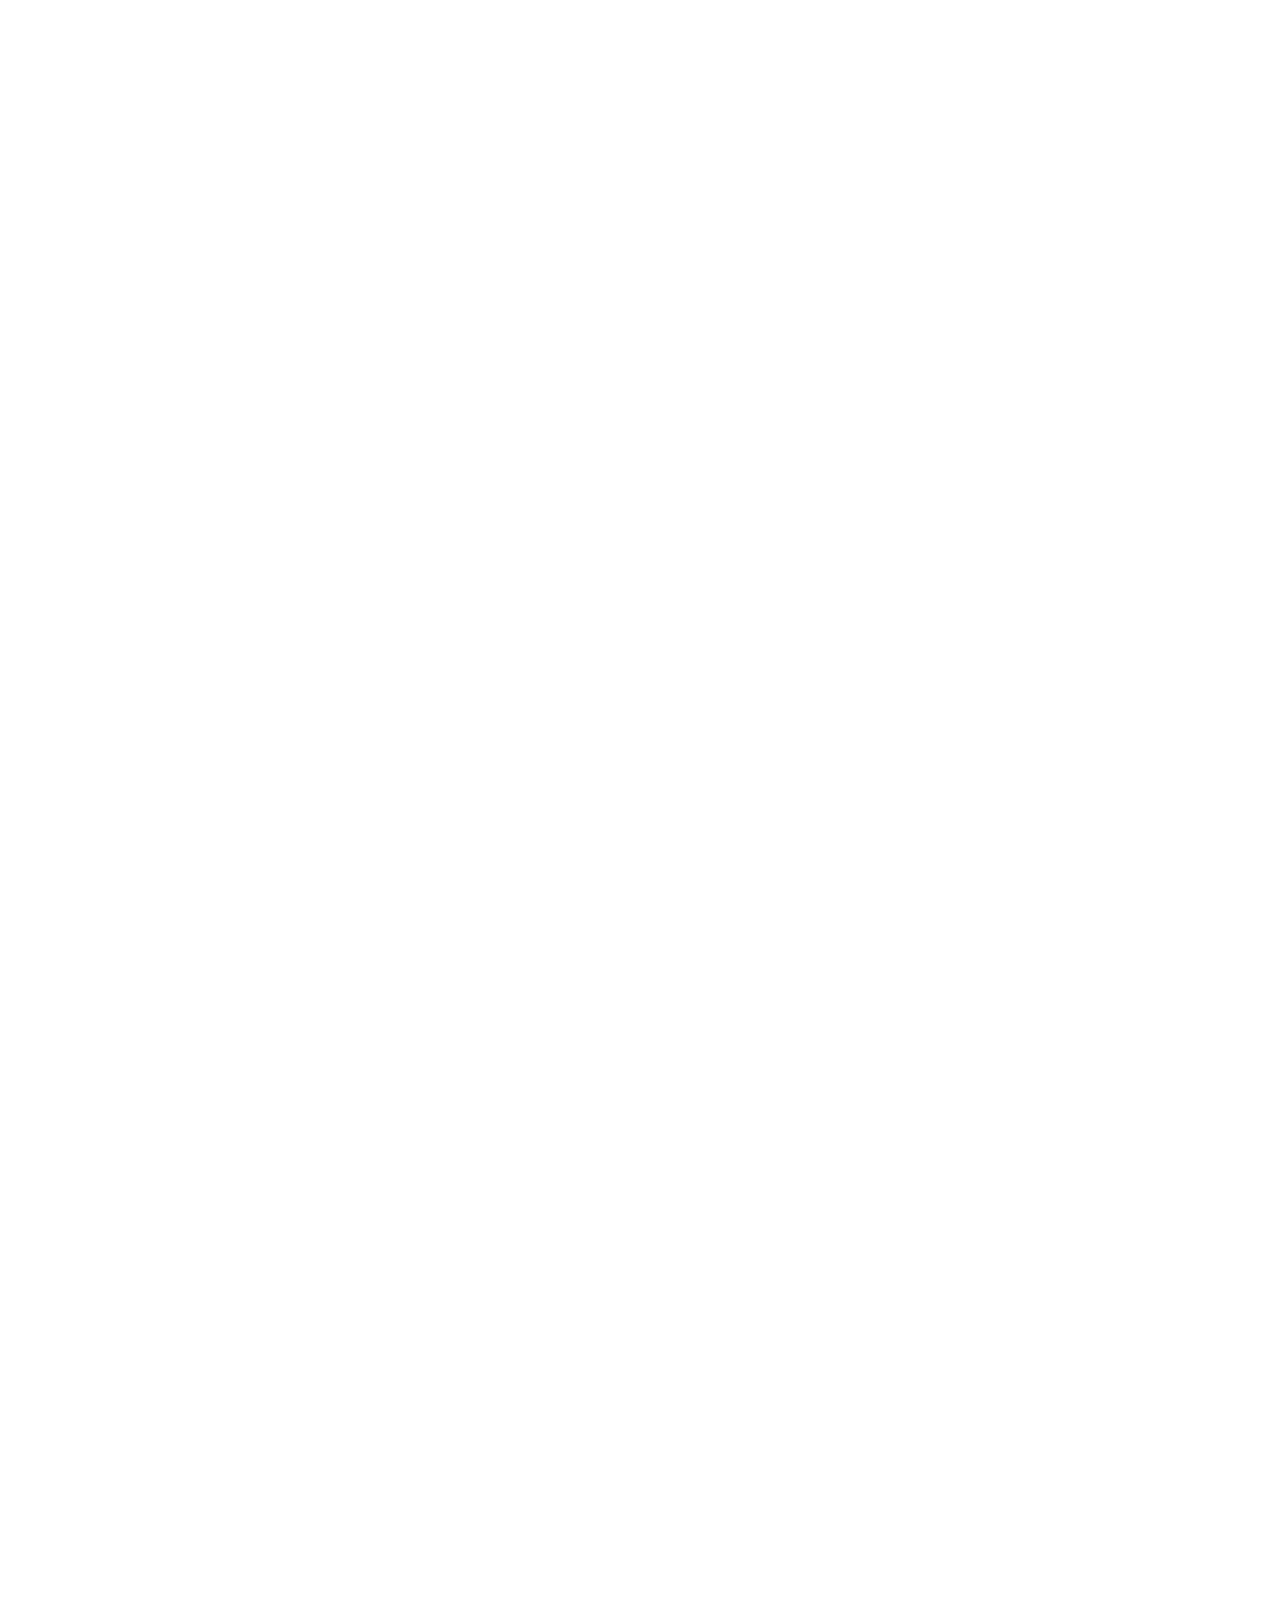
==== commit 46ad1ee7: "Ende" ====
--- a/index.html
+++ b/index.html
@@ -5,13 +5,13 @@
 		<meta name='robots' content='index, follow, max-image-preview:large, max-snippet:-1, max-video-preview:-1' />
 <script>window._wca = window._wca || [];</script>
 
-	<title>Verein für Muslime in Heidelberg e.V. - Moschee in Heidelberg</title>
+	<title>Verein für Muslime in Bruchsal.V. - Moschee in Bruchsal</title>
 	<meta name="description" content="Wir sind ein gemeinnütziger Verein und versuchen mit unseren bescheidenen Beiträgen die muslimische Gemeinde in Heidelberg zu stärken und zu unterstützen." />
 	<link rel="canonical" href="https://www.facebook.com/IBBAlrahma/?locale=ar_AR" />
 	<meta property="og:locale" content="de_DE" />
 	<meta property="og:type" content="website" />
-	<meta property="og:title" content="Verein für Muslime in Heidelberg e.V. - Moschee in Heidelberg" />
-	<meta property="og:description" content="Wir sind ein gemeinnütziger Verein und versuchen mit unseren bescheidenen Beiträgen die muslimische Gemeinde in Heidelberg zu stärken und zu unterstützen." />
+	<meta property="og:title" content="Verein für Muslime in Bruchsal e.V. - Moschee in Bruchsal" />
+	<meta property="og:description" content="Wir sind ein gemeinnütziger Verein und versuchen mit unseren bescheidenen Beiträgen die muslimische Gemeinde Bruchsal zu stärken und zu unterstützen." />
 	<meta property="og:url" content="https://www.facebook.com/IBBAlrahma/?locale=ar_AR" />
 	<meta property="og:site_name" content="الجمعية الثقافية الإسلامية" />
 	<meta property="article:modified_time" content="2024-03-15T15:19:30+00:00" />
@@ -23,10 +23,7 @@
 	
 
 
-<link rel='dns-prefetch' href='//js.stripe.com' />
-<link rel='dns-prefetch' href='//stats.wp.com' />
-<link rel='dns-prefetch' href='//i0.wp.com' />
-<link rel='dns-prefetch' href='//c0.wp.com' />
+
 
 <script>
 window._wpemojiSettings = {"baseUrl":"https:\/\/s.w.org\/images\/core\/emoji\/15.0.3\/72x72\/","ext":".png","svgUrl":"https:\/\/s.w.org\/images\/core\/emoji\/15.0.3\/svg\/","svgExt":".svg","source":{"concatemoji":"https:\/\/vmh-heidelberg.de\/wp-includes\/js\/wp-emoji-release.min.js?ver=21c69d45446e197e23d7e9ecac69c5b6"}};
@@ -78,10 +75,10 @@
 </style>
 <style id='classic-theme-styles-inline-css'>
 /*! This file is auto-generated */
-.wp-block-button__link{color:#fff;background-color:#32373c;border-radius:9999px;box-shadow:none;text-decoration:none;padding:calc(.667em + 2px) calc(1.333em + 2px);font-size:1.125em}.wp-block-file__button{background:#32373c;color:#fff;text-decoration:none}
+.wp-block-button__link{color:#664e4e;background-color:#32373c;border-radius:9999px;box-shadow:none;text-decoration:none;padding:calc(.667em + 2px) calc(1.333em + 2px);font-size:1.125em}.wp-block-file__button{background:#32373c;color:#795656;text-decoration:none}
 </style>
 <style id='global-styles-inline-css'>
-body{--wp--preset--color--black: #000000;--wp--preset--color--cyan-bluish-gray: #abb8c3;--wp--preset--color--white: #ffffff;--wp--preset--color--pale-pink: #f78da7;--wp--preset--color--vivid-red: #cf2e2e;--wp--preset--color--luminous-vivid-orange: #ff6900;--wp--preset--color--luminous-vivid-amber: #fcb900;--wp--preset--color--light-green-cyan: #7bdcb5;--wp--preset--color--vivid-green-cyan: #00d084;--wp--preset--color--pale-cyan-blue: #8ed1fc;--wp--preset--color--vivid-cyan-blue: #0693e3;--wp--preset--color--vivid-purple: #9b51e0;--wp--preset--gradient--vivid-cyan-blue-to-vivid-purple: linear-gradient(135deg,rgba(6,147,227,1) 0%,rgb(155,81,224) 100%);--wp--preset--gradient--light-green-cyan-to-vivid-green-cyan: linear-gradient(135deg,rgb(122,220,180) 0%,rgb(0,208,130) 100%);--wp--preset--gradient--luminous-vivid-amber-to-luminous-vivid-orange: linear-gradient(135deg,rgba(252,185,0,1) 0%,rgba(255,105,0,1) 100%);--wp--preset--gradient--luminous-vivid-orange-to-vivid-red: linear-gradient(135deg,rgba(255,105,0,1) 0%,rgb(207,46,46) 100%);--wp--preset--gradient--very-light-gray-to-cyan-bluish-gray: linear-gradient(135deg,rgb(238,238,238) 0%,rgb(169,184,195) 100%);--wp--preset--gradient--cool-to-warm-spectrum: linear-gradient(135deg,rgb(74,234,220) 0%,rgb(151,120,209) 20%,rgb(207,42,186) 40%,rgb(238,44,130) 60%,rgb(251,105,98) 80%,rgb(254,248,76) 100%);--wp--preset--gradient--blush-light-purple: linear-gradient(135deg,rgb(255,206,236) 0%,rgb(152,150,240) 100%);--wp--preset--gradient--blush-bordeaux: linear-gradient(135deg,rgb(254,205,165) 0%,rgb(254,45,45) 50%,rgb(107,0,62) 100%);--wp--preset--gradient--luminous-dusk: linear-gradient(135deg,rgb(255,203,112) 0%,rgb(199,81,192) 50%,rgb(65,88,208) 100%);--wp--preset--gradient--pale-ocean: linear-gradient(135deg,rgb(255,245,203) 0%,rgb(182,227,212) 50%,rgb(51,167,181) 100%);--wp--preset--gradient--electric-grass: linear-gradient(135deg,rgb(202,248,128) 0%,rgb(113,206,126) 100%);--wp--preset--gradient--midnight: linear-gradient(135deg,rgb(2,3,129) 0%,rgb(40,116,252) 100%);--wp--preset--font-size--small: 13px;--wp--preset--font-size--medium: 20px;--wp--preset--font-size--large: 36px;--wp--preset--font-size--x-large: 42px;--wp--preset--spacing--20: 0.44rem;--wp--preset--spacing--30: 0.67rem;--wp--preset--spacing--40: 1rem;--wp--preset--spacing--50: 1.5rem;--wp--preset--spacing--60: 2.25rem;--wp--preset--spacing--70: 3.38rem;--wp--preset--spacing--80: 5.06rem;--wp--preset--shadow--natural: 6px 6px 9px rgba(0, 0, 0, 0.2);--wp--preset--shadow--deep: 12px 12px 50px rgba(0, 0, 0, 0.4);--wp--preset--shadow--sharp: 6px 6px 0px rgba(0, 0, 0, 0.2);--wp--preset--shadow--outlined: 6px 6px 0px -3px rgba(255, 255, 255, 1), 6px 6px rgba(0, 0, 0, 1);--wp--preset--shadow--crisp: 6px 6px 0px rgba(0, 0, 0, 1);}:where(.is-layout-flex){gap: 0.5em;}:where(.is-layout-grid){gap: 0.5em;}body .is-layout-flex{display: flex;}body .is-layout-flex{flex-wrap: wrap;align-items: center;}body .is-layout-flex > *{margin: 0;}body .is-layout-grid{display: grid;}body .is-layout-grid > *{margin: 0;}:where(.wp-block-columns.is-layout-flex){gap: 2em;}:where(.wp-block-columns.is-layout-grid){gap: 2em;}:where(.wp-block-post-template.is-layout-flex){gap: 1.25em;}:where(.wp-block-post-template.is-layout-grid){gap: 1.25em;}.has-black-color{color: var(--wp--preset--color--black) !important;}.has-cyan-bluish-gray-color{color: var(--wp--preset--color--cyan-bluish-gray) !important;}.has-white-color{color: var(--wp--preset--color--white) !important;}.has-pale-pink-color{color: var(--wp--preset--color--pale-pink) !important;}.has-vivid-red-color{color: var(--wp--preset--color--vivid-red) !important;}.has-luminous-vivid-orange-color{color: var(--wp--preset--color--luminous-vivid-orange) !important;}.has-luminous-vivid-amber-color{color: var(--wp--preset--color--luminous-vivid-amber) !important;}.has-light-green-cyan-color{color: var(--wp--preset--color--light-green-cyan) !important;}.has-vivid-green-cyan-color{color: var(--wp--preset--color--vivid-green-cyan) !important;}.has-pale-cyan-blue-color{color: var(--wp--preset--color--pale-cyan-blue) !important;}.has-vivid-cyan-blue-color{color: var(--wp--preset--color--vivid-cyan-blue) !important;}.has-vivid-purple-color{color: var(--wp--preset--color--vivid-purple) !important;}.has-black-background-color{background-color: var(--wp--preset--color--black) !important;}.has-cyan-bluish-gray-background-color{background-color: var(--wp--preset--color--cyan-bluish-gray) !important;}.has-white-background-color{background-color: var(--wp--preset--color--white) !important;}.has-pale-pink-background-color{background-color: var(--wp--preset--color--pale-pink) !important;}.has-vivid-red-background-color{background-color: var(--wp--preset--color--vivid-red) !important;}.has-luminous-vivid-orange-background-color{background-color: var(--wp--preset--color--luminous-vivid-orange) !important;}.has-luminous-vivid-amber-background-color{background-color: var(--wp--preset--color--luminous-vivid-amber) !important;}.has-light-green-cyan-background-color{background-color: var(--wp--preset--color--light-green-cyan) !important;}.has-vivid-green-cyan-background-color{background-color: var(--wp--preset--color--vivid-green-cyan) !important;}.has-pale-cyan-blue-background-color{background-color: var(--wp--preset--color--pale-cyan-blue) !important;}.has-vivid-cyan-blue-background-color{background-color: var(--wp--preset--color--vivid-cyan-blue) !important;}.has-vivid-purple-background-color{background-color: var(--wp--preset--color--vivid-purple) !important;}.has-black-border-color{border-color: var(--wp--preset--color--black) !important;}.has-cyan-bluish-gray-border-color{border-color: var(--wp--preset--color--cyan-bluish-gray) !important;}.has-white-border-color{border-color: var(--wp--preset--color--white) !important;}.has-pale-pink-border-color{border-color: var(--wp--preset--color--pale-pink) !important;}.has-vivid-red-border-color{border-color: var(--wp--preset--color--vivid-red) !important;}.has-luminous-vivid-orange-border-color{border-color: var(--wp--preset--color--luminous-vivid-orange) !important;}.has-luminous-vivid-amber-border-color{border-color: var(--wp--preset--color--luminous-vivid-amber) !important;}.has-light-green-cyan-border-color{border-color: var(--wp--preset--color--light-green-cyan) !important;}.has-vivid-green-cyan-border-color{border-color: var(--wp--preset--color--vivid-green-cyan) !important;}.has-pale-cyan-blue-border-color{border-color: var(--wp--preset--color--pale-cyan-blue) !important;}.has-vivid-cyan-blue-border-color{border-color: var(--wp--preset--color--vivid-cyan-blue) !important;}.has-vivid-purple-border-color{border-color: var(--wp--preset--color--vivid-purple) !important;}.has-vivid-cyan-blue-to-vivid-purple-gradient-background{background: var(--wp--preset--gradient--vivid-cyan-blue-to-vivid-purple) !important;}.has-light-green-cyan-to-vivid-green-cyan-gradient-background{background: var(--wp--preset--gradient--light-green-cyan-to-vivid-green-cyan) !important;}.has-luminous-vivid-amber-to-luminous-vivid-orange-gradient-background{background: var(--wp--preset--gradient--luminous-vivid-amber-to-luminous-vivid-orange) !important;}.has-luminous-vivid-orange-to-vivid-red-gradient-background{background: var(--wp--preset--gradient--luminous-vivid-orange-to-vivid-red) !important;}.has-very-light-gray-to-cyan-bluish-gray-gradient-background{background: var(--wp--preset--gradient--very-light-gray-to-cyan-bluish-gray) !important;}.has-cool-to-warm-spectrum-gradient-background{background: var(--wp--preset--gradient--cool-to-warm-spectrum) !important;}.has-blush-light-purple-gradient-background{background: var(--wp--preset--gradient--blush-light-purple) !important;}.has-blush-bordeaux-gradient-background{background: var(--wp--preset--gradient--blush-bordeaux) !important;}.has-luminous-dusk-gradient-background{background: var(--wp--preset--gradient--luminous-dusk) !important;}.has-pale-ocean-gradient-background{background: var(--wp--preset--gradient--pale-ocean) !important;}.has-electric-grass-gradient-background{background: var(--wp--preset--gradient--electric-grass) !important;}.has-midnight-gradient-background{background: var(--wp--preset--gradient--midnight) !important;}.has-small-font-size{font-size: var(--wp--preset--font-size--small) !important;}.has-medium-font-size{font-size: var(--wp--preset--font-size--medium) !important;}.has-large-font-size{font-size: var(--wp--preset--font-size--large) !important;}.has-x-large-font-size{font-size: var(--wp--preset--font-size--x-large) !important;}
+body{--wp--preset--color--black: #8f6969;--wp--preset--color--cyan-bluish-gray: #abb8c3;--wp--preset--color--white: #905757;--wp--preset--color--pale-pink: #f78da7;--wp--preset--color--vivid-red: #cf2e2e;--wp--preset--color--luminous-vivid-orange: #e06d1b;--wp--preset--color--luminous-vivid-amber: #fcb900;--wp--preset--color--light-green-cyan: #7bdcb5;--wp--preset--color--vivid-green-cyan: #00d084;--wp--preset--color--pale-cyan-blue: #8ed1fc;--wp--preset--color--vivid-cyan-blue: #0693e3;--wp--preset--color--vivid-purple: #9b51e0;--wp--preset--gradient--vivid-cyan-blue-to-vivid-purple: linear-gradient(135deg,rgba(6,147,227,1) 0%,rgb(155,81,224) 100%);--wp--preset--gradient--light-green-cyan-to-vivid-green-cyan: linear-gradient(135deg,rgb(122,220,180) 0%,rgb(0,208,130) 100%);--wp--preset--gradient--luminous-vivid-amber-to-luminous-vivid-orange: linear-gradient(135deg,rgba(252,185,0,1) 0%,rgba(255,105,0,1) 100%);--wp--preset--gradient--luminous-vivid-orange-to-vivid-red: linear-gradient(135deg,rgba(255,105,0,1) 0%,rgb(207,46,46) 100%);--wp--preset--gradient--very-light-gray-to-cyan-bluish-gray: linear-gradient(135deg,rgb(238,238,238) 0%,rgb(169,184,195) 100%);--wp--preset--gradient--cool-to-warm-spectrum: linear-gradient(135deg,rgb(74,234,220) 0%,rgb(151,120,209) 20%,rgb(207,42,186) 40%,rgb(238,44,130) 60%,rgb(251,105,98) 80%,rgb(254,248,76) 100%);--wp--preset--gradient--blush-light-purple: linear-gradient(135deg,rgb(255,206,236) 0%,rgb(152,150,240) 100%);--wp--preset--gradient--blush-bordeaux: linear-gradient(135deg,rgb(254,205,165) 0%,rgb(254,45,45) 50%,rgb(107,0,62) 100%);--wp--preset--gradient--luminous-dusk: linear-gradient(135deg,rgb(255,203,112) 0%,rgb(199,81,192) 50%,rgb(65,88,208) 100%);--wp--preset--gradient--pale-ocean: linear-gradient(135deg,rgb(255,245,203) 0%,rgb(182,227,212) 50%,rgb(51,167,181) 100%);--wp--preset--gradient--electric-grass: linear-gradient(135deg,rgb(202,248,128) 0%,rgb(113,206,126) 100%);--wp--preset--gradient--midnight: linear-gradient(135deg,rgb(2,3,129) 0%,rgb(40,116,252) 100%);--wp--preset--font-size--small: 13px;--wp--preset--font-size--medium: 20px;--wp--preset--font-size--large: 36px;--wp--preset--font-size--x-large: 42px;--wp--preset--spacing--20: 0.44rem;--wp--preset--spacing--30: 0.67rem;--wp--preset--spacing--40: 1rem;--wp--preset--spacing--50: 1.5rem;--wp--preset--spacing--60: 2.25rem;--wp--preset--spacing--70: 3.38rem;--wp--preset--spacing--80: 5.06rem;--wp--preset--shadow--natural: 6px 6px 9px rgba(0, 0, 0, 0.2);--wp--preset--shadow--deep: 12px 12px 50px rgba(0, 0, 0, 0.4);--wp--preset--shadow--sharp: 6px 6px 0px rgba(0, 0, 0, 0.2);--wp--preset--shadow--outlined: 6px 6px 0px -3px rgba(255, 255, 255, 1), 6px 6px rgba(0, 0, 0, 1);--wp--preset--shadow--crisp: 6px 6px 0px rgba(0, 0, 0, 1);}:where(.is-layout-flex){gap: 0.5em;}:where(.is-layout-grid){gap: 0.5em;}body .is-layout-flex{display: flex;}body .is-layout-flex{flex-wrap: wrap;align-items: center;}body .is-layout-flex > *{margin: 0;}body .is-layout-grid{display: grid;}body .is-layout-grid > *{margin: 0;}:where(.wp-block-columns.is-layout-flex){gap: 2em;}:where(.wp-block-columns.is-layout-grid){gap: 2em;}:where(.wp-block-post-template.is-layout-flex){gap: 1.25em;}:where(.wp-block-post-template.is-layout-grid){gap: 1.25em;}.has-black-color{color: var(--wp--preset--color--black) !important;}.has-cyan-bluish-gray-color{color: var(--wp--preset--color--cyan-bluish-gray) !important;}.has-white-color{color: var(--wp--preset--color--white) !important;}.has-pale-pink-color{color: var(--wp--preset--color--pale-pink) !important;}.has-vivid-red-color{color: var(--wp--preset--color--vivid-red) !important;}.has-luminous-vivid-orange-color{color: var(--wp--preset--color--luminous-vivid-orange) !important;}.has-luminous-vivid-amber-color{color: var(--wp--preset--color--luminous-vivid-amber) !important;}.has-light-green-cyan-color{color: var(--wp--preset--color--light-green-cyan) !important;}.has-vivid-green-cyan-color{color: var(--wp--preset--color--vivid-green-cyan) !important;}.has-pale-cyan-blue-color{color: var(--wp--preset--color--pale-cyan-blue) !important;}.has-vivid-cyan-blue-color{color: var(--wp--preset--color--vivid-cyan-blue) !important;}.has-vivid-purple-color{color: var(--wp--preset--color--vivid-purple) !important;}.has-black-background-color{background-color: var(--wp--preset--color--black) !important;}.has-cyan-bluish-gray-background-color{background-color: var(--wp--preset--color--cyan-bluish-gray) !important;}.has-white-background-color{background-color: var(--wp--preset--color--white) !important;}.has-pale-pink-background-color{background-color: var(--wp--preset--color--pale-pink) !important;}.has-vivid-red-background-color{background-color: var(--wp--preset--color--vivid-red) !important;}.has-luminous-vivid-orange-background-color{background-color: var(--wp--preset--color--luminous-vivid-orange) !important;}.has-luminous-vivid-amber-background-color{background-color: var(--wp--preset--color--luminous-vivid-amber) !important;}.has-light-green-cyan-background-color{background-color: var(--wp--preset--color--light-green-cyan) !important;}.has-vivid-green-cyan-background-color{background-color: var(--wp--preset--color--vivid-green-cyan) !important;}.has-pale-cyan-blue-background-color{background-color: var(--wp--preset--color--pale-cyan-blue) !important;}.has-vivid-cyan-blue-background-color{background-color: var(--wp--preset--color--vivid-cyan-blue) !important;}.has-vivid-purple-background-color{background-color: var(--wp--preset--color--vivid-purple) !important;}.has-black-border-color{border-color: var(--wp--preset--color--black) !important;}.has-cyan-bluish-gray-border-color{border-color: var(--wp--preset--color--cyan-bluish-gray) !important;}.has-white-border-color{border-color: var(--wp--preset--color--white) !important;}.has-pale-pink-border-color{border-color: var(--wp--preset--color--pale-pink) !important;}.has-vivid-red-border-color{border-color: var(--wp--preset--color--vivid-red) !important;}.has-luminous-vivid-orange-border-color{border-color: var(--wp--preset--color--luminous-vivid-orange) !important;}.has-luminous-vivid-amber-border-color{border-color: var(--wp--preset--color--luminous-vivid-amber) !important;}.has-light-green-cyan-border-color{border-color: var(--wp--preset--color--light-green-cyan) !important;}.has-vivid-green-cyan-border-color{border-color: var(--wp--preset--color--vivid-green-cyan) !important;}.has-pale-cyan-blue-border-color{border-color: var(--wp--preset--color--pale-cyan-blue) !important;}.has-vivid-cyan-blue-border-color{border-color: var(--wp--preset--color--vivid-cyan-blue) !important;}.has-vivid-purple-border-color{border-color: var(--wp--preset--color--vivid-purple) !important;}.has-vivid-cyan-blue-to-vivid-purple-gradient-background{background: var(--wp--preset--gradient--vivid-cyan-blue-to-vivid-purple) !important;}.has-light-green-cyan-to-vivid-green-cyan-gradient-background{background: var(--wp--preset--gradient--light-green-cyan-to-vivid-green-cyan) !important;}.has-luminous-vivid-amber-to-luminous-vivid-orange-gradient-background{background: var(--wp--preset--gradient--luminous-vivid-amber-to-luminous-vivid-orange) !important;}.has-luminous-vivid-orange-to-vivid-red-gradient-background{background: var(--wp--preset--gradient--luminous-vivid-orange-to-vivid-red) !important;}.has-very-light-gray-to-cyan-bluish-gray-gradient-background{background: var(--wp--preset--gradient--very-light-gray-to-cyan-bluish-gray) !important;}.has-cool-to-warm-spectrum-gradient-background{background: var(--wp--preset--gradient--cool-to-warm-spectrum) !important;}.has-blush-light-purple-gradient-background{background: var(--wp--preset--gradient--blush-light-purple) !important;}.has-blush-bordeaux-gradient-background{background: var(--wp--preset--gradient--blush-bordeaux) !important;}.has-luminous-dusk-gradient-background{background: var(--wp--preset--gradient--luminous-dusk) !important;}.has-pale-ocean-gradient-background{background: var(--wp--preset--gradient--pale-ocean) !important;}.has-electric-grass-gradient-background{background: var(--wp--preset--gradient--electric-grass) !important;}.has-midnight-gradient-background{background: var(--wp--preset--gradient--midnight) !important;}.has-small-font-size{font-size: var(--wp--preset--font-size--small) !important;}.has-medium-font-size{font-size: var(--wp--preset--font-size--medium) !important;}.has-large-font-size{font-size: var(--wp--preset--font-size--large) !important;}.has-x-large-font-size{font-size: var(--wp--preset--font-size--x-large) !important;}
 .wp-block-navigation a:where(:not(.wp-element-button)){color: inherit;}
 :where(.wp-block-post-template.is-layout-flex){gap: 1.25em;}:where(.wp-block-post-template.is-layout-grid){gap: 1.25em;}
 :where(.wp-block-columns.is-layout-flex){gap: 2em;}:where(.wp-block-columns.is-layout-grid){gap: 2em;}
@@ -203,7 +200,7 @@
 									<div class="premium-nav-menu-container premium-nav-default">
 								
 		<ul id="menu-header-dt" class="premium-nav-menu premium-main-nav-menu">
-<li id="premium-nav-menu-item-18" class="menu-item menu-item-type-custom menu-item-object-custom current-menu-item current_page_item menu-item-home premium-nav-menu-item premium-active-item"><a href="https://vmh-heidelberg.de/#kontakt" aria-current="page" class="premium-menu-link premium-menu-link-parent">التواصل</a></li>
+<li id="premium-nav-menu-item-18" class="menu-item menu-item-type-custom menu-item-object-custom current-menu-item current_page_item menu-item-home premium-nav-menu-item premium-active-item"><a href="" aria-current="page" class="premium-menu-link premium-menu-link-parent">التواصل</a></li>
 <li id="premium-nav-menu-item-14" class="menu-item menu-item-type-custom menu-item-object-custom current-menu-item current_page_item menu-item-home premium-nav-menu-item premium-active-item"><a href="رابط الانسشطة" aria-current="page" class="premium-menu-link premium-menu-link-parent">الأنشطة</a></li>
 <li id="premium-nav-menu-item-19" class="menu-item menu-item-type-custom menu-item-object-custom current-menu-item current_page_item menu-item-home premium-nav-menu-item premium-active-item"><a href="رابط التبرع" aria-current="page" class="premium-menu-link premium-menu-link-parent">الدعم</a></li>
 <li id="premium-nav-menu-item-13" class="menu-item menu-item-type-custom menu-item-object-custom current-menu-item current_page_item menu-item-home premium-nav-menu-item premium-active-item"><a href="موقع من نحن" aria-current="page" class="premium-menu-link premium-menu-link-parent">من نحن</a></li>
@@ -435,15 +432,19 @@
 			<div class="elementor-widget-wrap elementor-element-populated">
 						<div class="elementor-element elementor-element-596cf93 elementor-widget elementor-widget-heading" data-id="596cf93" data-element_type="widget" data-widget_type="heading.default">
 				<div class="elementor-widget-container">
-			<h6 class="elementor-heading-title elementor-size-default">Über uns</h6>		</div>
+			<h6 class="elementor-heading-title elementor-size-default">من نحن</h6>		</div>
 				</div>
 				<div class="elementor-element elementor-element-13ceb7ee elementor-invisible elementor-widget elementor-widget-heading" data-id="13ceb7ee" data-element_type="widget" data-settings="{&quot;_animation&quot;:&quot;fadeInUp&quot;}" data-widget_type="heading.default">
 				<div class="elementor-widget-container">
-			<h2 class="elementor-heading-title elementor-size-default">Verein für Muslime in Heidelberg e.V.</h2>		</div>
+			<h2 class="elementor-heading-title elementor-size-default">الجمعية الثقافية والإسلامية في مدينة بروكسال</h2>		</div>
 				</div>
 				<div class="elementor-element elementor-element-7fb007d9 elementor-invisible elementor-widget elementor-widget-text-editor" data-id="7fb007d9" data-element_type="widget" data-settings="{&quot;_animation&quot;:&quot;fadeInUp&quot;}" data-widget_type="text-editor.default">
 				<div class="elementor-widget-container">
-							<p>Mit dem Namen Aḷḷāhs des Gnadenvollen, des Gnädigen</p><p>Der Verein für Muslime in Heidelberg e.V. (VMH) ist ein gemeinnütziger Verein und versucht mit seinen bescheidenen Beiträgen die muslimische Gemeinde in Heidelberg zu stärken und zu unterstützen.</p><p>Der Zweck des Vereins ist die Förderung der Religion und somit ist er bestrebt authentisches Wissen über den klassisch-sunnitischen Islam auf Deutsch und Arabisch zu vermitteln, um so zum friedlichen und harmonischen Zusammenleben beizutragen. Unsere Türen stehen nicht nur arabischstämmigen oder muslimischen Menschen offen, sondern allen interessierten Mitmenschen.</p>						</div>
+							<p>
+								جمعية المسلمين في بروكسال هي جمعية غير ربحية تسعى من خلال مساهماتها المتواضعة إلى تعزيز ودعم الجالية المسلمة في مدينة بروكسال
+								تهدف الجمعية الى تعزيز قيم الدين وتقديم المعرفة الأصلية عن الدين الإسلامي باللغة العربية و الألمانية,والإسلاميةوذلك للمساهمة في التعايش السلمي والمتناغم.
+								أبوابنا مفتوحة ليس فقط للأشخاص من أصل عربي او المسلمين بل لجميع المهتمين من مختلف الأفراد
+							</p>						</div>
 				</div>
 				<div class="elementor-element elementor-element-3be2743 elementor-mobile-align-center elementor-align-left elementor-invisible elementor-widget elementor-widget-button" data-id="3be2743" data-element_type="widget" data-settings="{&quot;_animation&quot;:&quot;fadeInUp&quot;}" data-widget_type="button.default">
 				<div class="elementor-widget-container">
@@ -474,21 +475,7 @@
 					<div class="elementor-column elementor-col-100 elementor-top-column elementor-element elementor-element-27d154c4" data-id="27d154c4" data-element_type="column">
 			<div class="elementor-widget-wrap elementor-element-populated">
 						<div class="elementor-element elementor-element-667929 elementor-widget elementor-widget-text-editor" data-id="667929" data-element_type="widget" data-widget_type="text-editor.default">
-				<div class="elementor-widget-container">
-							<p>بَلِ ٱللَّهُ مَوْلَىٰكُمْ ۖ وَهُوَ خَيْرُ ٱلنَّـٰصِرِينَ ١٥٠</p>						</div>
-				</div>
-				<div class="elementor-element elementor-element-4671911b elementor-invisible elementor-widget elementor-widget-heading" data-id="4671911b" data-element_type="widget" data-settings="{&quot;_animation&quot;:&quot;fadeInUp&quot;}" data-widget_type="heading.default">
-				<div class="elementor-widget-container">
-			<h2 class="elementor-heading-title elementor-size-default">Aḷḷāh aber ist euer Schutzherr,</h2>		</div>
-				</div>
-				<div class="elementor-element elementor-element-3de743b6 elementor-invisible elementor-widget elementor-widget-heading" data-id="3de743b6" data-element_type="widget" data-settings="{&quot;_animation&quot;:&quot;fadeInUp&quot;}" data-widget_type="heading.default">
-				<div class="elementor-widget-container">
-			<h2 class="elementor-heading-title elementor-size-default">und Er ist der beste Helfer.</h2>		</div>
-				</div>
-				<div class="elementor-element elementor-element-6c93fcd4 elementor-invisible elementor-widget elementor-widget-heading" data-id="6c93fcd4" data-element_type="widget" data-settings="{&quot;_animation&quot;:&quot;fadeInUp&quot;}" data-widget_type="heading.default">
-				<div class="elementor-widget-container">
-			<h6 class="elementor-heading-title elementor-size-default">Sūrah 3 Āl ʿImrān – das Haus ʿImrāns, Vers 150</h6>		</div>
-				</div>
+				
 					</div>
 		</div>
 					</div>
@@ -503,7 +490,7 @@
 			<div class="elementor-widget-wrap elementor-element-populated">
 						<div class="elementor-element elementor-element-68402194 elementor-widget elementor-widget-heading" data-id="68402194" data-element_type="widget" data-widget_type="heading.default">
 				<div class="elementor-widget-container">
-			<h6 class="elementor-heading-title elementor-size-default">Leistungen</h6>		</div>
+					</div>
 				</div>
 					</div>
 		</div>
@@ -515,9 +502,10 @@
 			<div class="elementor-widget-wrap elementor-element-populated">
 						<div class="elementor-element elementor-element-2666cd41 elementor-invisible elementor-widget elementor-widget-heading" data-id="2666cd41" data-element_type="widget" data-settings="{&quot;_animation&quot;:&quot;fadeInUp&quot;}" data-widget_type="heading.default">
 				<div class="elementor-widget-container">
-			<h2 class="elementor-heading-title elementor-size-default">Unsere Angebote</h2>		</div>
-				</div>
-					</div>
+			<h2 class="elementor-heading-title elementor-size-default">الأرشيف</h2>		</div>
+				</div>
+					</div>
+					
 		</div>
 					</div>
 		</section>
@@ -527,7 +515,7 @@
 			<div class="elementor-widget-wrap elementor-element-populated">
 						<div class="elementor-element elementor-element-48d61b5e elementor-position-top elementor-widget elementor-widget-image-box" data-id="48d61b5e" data-element_type="widget" data-widget_type="image-box.default">
 				<div class="elementor-widget-container">
-			<div class="elementor-image-box-wrapper"><figure class="elementor-image-box-img"><img loading="lazy" decoding="async" width="300" height="300" src="https://i0.wp.com/vmh-heidelberg.de/wp-content/uploads/2022/09/solat-quadrat-1.png?fit=300%2C300&amp;ssl=1" class="elementor-animation-float attachment-full size-full wp-image-948" alt="" srcset="https://i0.wp.com/vmh-heidelberg.de/wp-content/uploads/2022/09/solat-quadrat-1.png?w=300&amp;ssl=1 300w, https://i0.wp.com/vmh-heidelberg.de/wp-content/uploads/2022/09/solat-quadrat-1.png?resize=150%2C150&amp;ssl=1 150w" sizes="(max-width: 300px) 100vw, 300px" /></figure><div class="elementor-image-box-content"><h5 class="elementor-image-box-title">Gottesdienste</h5><p class="elementor-image-box-description">Alle fünf täglichen Gebete und Freitagsgebet. Die Predigt wird auf Arabisch abgehalten und ins Deutsche übersetzt.</p></div></div>		</div>
+				</div>
 				</div>
 					</div>
 		</div>
@@ -535,15 +523,14 @@
 			<div class="elementor-widget-wrap elementor-element-populated">
 						<div class="elementor-element elementor-element-6bb2ab8a elementor-position-top elementor-widget elementor-widget-image-box" data-id="6bb2ab8a" data-element_type="widget" data-widget_type="image-box.default">
 				<div class="elementor-widget-container">
-			<div class="elementor-image-box-wrapper"><figure class="elementor-image-box-img"><img loading="lazy" decoding="async" width="300" height="300" src="https://i0.wp.com/vmh-heidelberg.de/wp-content/uploads/2022/09/halal-1.png?fit=300%2C300&amp;ssl=1" class="elementor-animation-float attachment-full size-full wp-image-917" alt="" srcset="https://i0.wp.com/vmh-heidelberg.de/wp-content/uploads/2022/09/halal-1.png?w=300&amp;ssl=1 300w, https://i0.wp.com/vmh-heidelberg.de/wp-content/uploads/2022/09/halal-1.png?resize=150%2C150&amp;ssl=1 150w" sizes="(max-width: 300px) 100vw, 300px" /></figure><div class="elementor-image-box-content"><h5 class="elementor-image-box-title">Fastenbrechen</h5><p class="elementor-image-box-description">Im heiligen Fastenmonat Ramadan bietet die Moschee kostenlos für jedermann zugänglich ein tägliches, gemeinsames Fastenbrechen an.</p></div></div>		</div>
-				</div>
+			
 					</div>
 		</div>
 				<div class="elementor-column elementor-col-33 elementor-inner-column elementor-element elementor-element-528fb727" data-id="528fb727" data-element_type="column">
 			<div class="elementor-widget-wrap elementor-element-populated">
 						<div class="elementor-element elementor-element-45a51e5a elementor-position-top elementor-widget elementor-widget-image-box" data-id="45a51e5a" data-element_type="widget" data-widget_type="image-box.default">
 				<div class="elementor-widget-container">
-			<div class="elementor-image-box-wrapper"><figure class="elementor-image-box-img"><img loading="lazy" decoding="async" width="300" height="300" src="https://i0.wp.com/vmh-heidelberg.de/wp-content/uploads/2022/09/ehe.png?fit=300%2C300&amp;ssl=1" class="elementor-animation-float attachment-full size-full wp-image-954" alt="" srcset="https://i0.wp.com/vmh-heidelberg.de/wp-content/uploads/2022/09/ehe.png?w=300&amp;ssl=1 300w, https://i0.wp.com/vmh-heidelberg.de/wp-content/uploads/2022/09/ehe.png?resize=150%2C150&amp;ssl=1 150w" sizes="(max-width: 300px) 100vw, 300px" /></figure><div class="elementor-image-box-content"><h5 class="elementor-image-box-title">Eheschließung</h5><p class="elementor-image-box-description">Die Moschee bietet alle notwendigen Formulare und Prozeduren, um eine islamisch-anerkannte Ehe zu schließen.</p></div></div>		</div>
+					</div>
 				</div>
 					</div>
 		</div>
@@ -555,7 +542,7 @@
 			<div class="elementor-widget-wrap elementor-element-populated">
 						<div class="elementor-element elementor-element-e55ed3f elementor-position-top elementor-widget elementor-widget-image-box" data-id="e55ed3f" data-element_type="widget" data-widget_type="image-box.default">
 				<div class="elementor-widget-container">
-			<div class="elementor-image-box-wrapper"><figure class="elementor-image-box-img"><img loading="lazy" decoding="async" width="300" height="300" src="https://i0.wp.com/vmh-heidelberg.de/wp-content/uploads/2022/10/mosque-quadrat.png?fit=300%2C300&amp;ssl=1" class="elementor-animation-float attachment-full size-full wp-image-1076" alt="" srcset="https://i0.wp.com/vmh-heidelberg.de/wp-content/uploads/2022/10/mosque-quadrat.png?w=300&amp;ssl=1 300w, https://i0.wp.com/vmh-heidelberg.de/wp-content/uploads/2022/10/mosque-quadrat.png?resize=150%2C150&amp;ssl=1 150w, https://i0.wp.com/vmh-heidelberg.de/wp-content/uploads/2022/10/mosque-quadrat.png?resize=100%2C100&amp;ssl=1 100w" sizes="(max-width: 300px) 100vw, 300px" /></figure><div class="elementor-image-box-content"><h5 class="elementor-image-box-title">Ummati</h5><p class="elementor-image-box-description">Die Ummati Kinderspielgruppe findet zweimal wöchentlich statt, in der die Religion spielerisch beigebracht wird.</p></div></div>		</div>
+			<d</div>		</div>
 				</div>
 				<div class="elementor-element elementor-element-2bab087 elementor-mobile-align-center elementor-align-center elementor-invisible elementor-widget elementor-widget-button" data-id="2bab087" data-element_type="widget" data-settings="{&quot;_animation&quot;:&quot;fadeInUp&quot;}" data-widget_type="button.default">
 				<div class="elementor-widget-container">
@@ -574,7 +561,7 @@
 			<div class="elementor-widget-wrap elementor-element-populated">
 						<div class="elementor-element elementor-element-19e7fde7 elementor-position-top elementor-widget elementor-widget-image-box" data-id="19e7fde7" data-element_type="widget" data-widget_type="image-box.default">
 				<div class="elementor-widget-container">
-			<div class="elementor-image-box-wrapper"><figure class="elementor-image-box-img"><img loading="lazy" decoding="async" width="300" height="300" src="https://i0.wp.com/vmh-heidelberg.de/wp-content/uploads/2022/09/buch-quadrat-1.png?fit=300%2C300&amp;ssl=1" class="elementor-animation-float attachment-full size-full wp-image-937" alt="" srcset="https://i0.wp.com/vmh-heidelberg.de/wp-content/uploads/2022/09/buch-quadrat-1.png?w=300&amp;ssl=1 300w, https://i0.wp.com/vmh-heidelberg.de/wp-content/uploads/2022/09/buch-quadrat-1.png?resize=150%2C150&amp;ssl=1 150w" sizes="(max-width: 300px) 100vw, 300px" /></figure><div class="elementor-image-box-content"><h5 class="elementor-image-box-title">Seminare</h5><p class="elementor-image-box-description">Es finden sowohl deutsch-, als auch arabischsprachige Seminare und Unterrichte in der Moschee statt.</p></div></div>		</div>
+					</div>
 				</div>
 					</div>
 		</div>
@@ -582,7 +569,7 @@
 			<div class="elementor-widget-wrap elementor-element-populated">
 						<div class="elementor-element elementor-element-3a3c678a elementor-position-top elementor-widget elementor-widget-image-box" data-id="3a3c678a" data-element_type="widget" data-widget_type="image-box.default">
 				<div class="elementor-widget-container">
-			<div class="elementor-image-box-wrapper"><figure class="elementor-image-box-img"><img loading="lazy" decoding="async" width="300" height="300" src="https://i0.wp.com/vmh-heidelberg.de/wp-content/uploads/2022/09/quran-quadrat-1.png?fit=300%2C300&amp;ssl=1" class="elementor-animation-float attachment-full size-full wp-image-944" alt="" srcset="https://i0.wp.com/vmh-heidelberg.de/wp-content/uploads/2022/09/quran-quadrat-1.png?w=300&amp;ssl=1 300w, https://i0.wp.com/vmh-heidelberg.de/wp-content/uploads/2022/09/quran-quadrat-1.png?resize=150%2C150&amp;ssl=1 150w" sizes="(max-width: 300px) 100vw, 300px" /></figure><div class="elementor-image-box-content"><h5 class="elementor-image-box-title">Arabische Schule</h5><p class="elementor-image-box-description">Die Al-Bayt al-Ma'mur Schule bietet Islam- und Arabischunterricht für Kinder zwischen 5 und 13 Jahren an.</p></div></div>		</div>
+					</div>
 				</div>
 				<div class="elementor-element elementor-element-399655a elementor-mobile-align-center elementor-align-center elementor-invisible elementor-widget elementor-widget-button" data-id="399655a" data-element_type="widget" data-settings="{&quot;_animation&quot;:&quot;fadeInUp&quot;}" data-widget_type="button.default">
 				<div class="elementor-widget-container">
@@ -716,6 +703,7 @@
 		</div>
 					</div>
 		</section>
+		
 				<section class="elementor-section elementor-top-section elementor-element elementor-element-5667f8e elementor-reverse-mobile elementor-section-boxed elementor-section-height-default elementor-section-height-default" data-id="5667f8e" data-element_type="section" id="spende">
 						<div class="elementor-container elementor-column-gap-default">
 					<div class="elementor-column elementor-col-50 elementor-top-column elementor-element elementor-element-3451388" data-id="3451388" data-element_type="column">
@@ -724,7 +712,7 @@
 				<div class="elementor-widget-container">
 					<div class="elementor-shortcode"><div class="give-embed-form-wrapper" id="give-666f1e5adcb9c"><iframe
 				name="give-embed-form"
-				src="https://vmh-heidelberg.de/give/donation-form-3?giveDonationFormInIframe=1"
+				src="/image.png"
 				
 				data-autoScroll="0"
 				onload="if( 'undefined' !== typeof Give ) { Give.initializeIframeResize(this) }"
@@ -734,7 +722,7 @@
 		width: calc(100% - 20px);
 		max-width: 552px;
 		margin: 10px auto 10px auto;
-		background: #fff;
+		background: #773b3b;
 		border-radius: 6px;
 		display: flex;
 		align-items: center;
@@ -763,21 +751,27 @@
 			<div class="elementor-widget-wrap elementor-element-populated">
 						<div class="elementor-element elementor-element-6e1ac26 elementor-widget elementor-widget-heading" data-id="6e1ac26" data-element_type="widget" data-widget_type="heading.default">
 				<div class="elementor-widget-container">
-			<h6 class="elementor-heading-title elementor-size-default">Unterstützung</h6>		</div>
+			<h6 class="elementor-heading-title elementor-size-default">نحتاج دعمكم</h6>		</div>
 				</div>
 				<div class="elementor-element elementor-element-10802e1 elementor-widget elementor-widget-heading" data-id="10802e1" data-element_type="widget" data-widget_type="heading.default">
 				<div class="elementor-widget-container">
-			<h2 class="elementor-heading-title elementor-size-default">Spenden verringern das Vermögen nicht.</h2>		</div>
+			<h2 class="elementor-heading-title elementor-size-default">    قال رسول الله صلى الله عليه وسلم ما نقص مال من صدقة </h2>		</div>
 				</div>
 				<div class="elementor-element elementor-element-32964e9 elementor-widget elementor-widget-text-editor" data-id="32964e9" data-element_type="widget" data-widget_type="text-editor.default">
 				<div class="elementor-widget-container">
-							<p>Mit dieser Spendenkampagne sollen dringend benötigte Renovierungen getätigt werden, um den Bedürfnissen unserer stetig wachsenden Gemeinde gerecht zu werden und eine Möglichkeit des religiösen &amp; gesellschaftlichen Miteinanders zu schaffen. Unsere Moschee ist ein altes Fabrikgebäude aus den 1960er Jahren im Industriegebiet Heidelberg-Pfaffengrund. Seitdem wurde das Gebäude nicht neugebaut und somit gibt es viele Projekte, die bei solch einem Gebäude nötig zur Instandhaltung sind. Mit unseren bescheidenen Beiträgen versuchen wir, so gut wie möglich, unserer Gemeinde eine ansprechende Moschee zu bieten. Die Details des aktuellen Umbauprojekts kann man den Flyern in der Bildergalerie entnehmen.</p>						</div>
+							<p>إننا نعيش في زمن نحن فيه بأمس الحاجة إلى بيت يجمعنا في عبادة الله، ويكون منارة للعلم والنور، ومكانًا يجتمع فيه المجتمع على قيم الخير والمحبة. المسجد ليس مجرد مكان للصلاة، بل هو قلب المجتمع النابض، حيث يتعلم الصغار والكبار قيم ديننا الحنيف، ويجد فيه الجميع ملاذًا للأمل والراحة الروحية.
+
+								نحن الآن أمام فرصة ذهبية لبناء هذا الصرح العظيم. إن شراء جامع ليس مجرد استثمار في بناء، بل هو استثمار في مستقبل أجيالنا وأبنائنا، وضمان لاستمرار رسالة الإسلام السمحة في نشر السلم والمحبة والعلم. كل درهم تتبرع به هو لبنة في بناء بيت من بيوت الله، وكل مساهمة تُقربنا خطوة نحو تحقيق هذا الحلم المبارك.
+								
+								ندعوكم لإخلاص النية والمساهمة بما تستطيعون، فكما قال رسول الله صلى الله عليه وسلم: "من بنى مسجدًا يبتغي به وجه الله بنى الله له مثله في الجنة". لنبادر جميعًا إلى المساهمة في هذا المشروع العظيم، ولنكن من الذين يُسهمون في بناء بيوت الله على الأرض، ليبني الله لنا بيوتًا في الجنة.
+								
+								ساهموا اليوم، وكونوا جزءًا من هذا الخير العظيم. لنفتح أبواب الرحمة والبركة علينا وعلى مجتمعنا، ولنبني معًا مستقبلًا أفضل لأبنائنا وللأجيال القادمة.</p>						</div>
 				</div>
 				<div class="elementor-element elementor-element-b45706a elementor-arrows-position-inside elementor-pagination-position-outside elementor-widget elementor-widget-image-carousel" data-id="b45706a" data-element_type="widget" data-settings="{&quot;slides_to_show&quot;:&quot;3&quot;,&quot;slides_to_scroll&quot;:&quot;3&quot;,&quot;lazyload&quot;:&quot;yes&quot;,&quot;navigation&quot;:&quot;both&quot;,&quot;autoplay&quot;:&quot;yes&quot;,&quot;pause_on_hover&quot;:&quot;yes&quot;,&quot;pause_on_interaction&quot;:&quot;yes&quot;,&quot;autoplay_speed&quot;:5000,&quot;infinite&quot;:&quot;yes&quot;,&quot;speed&quot;:500}" data-widget_type="image-carousel.default">
 				<div class="elementor-widget-container">
 					<div class="elementor-image-carousel-wrapper swiper" dir="ltr">
 			<div class="elementor-image-carousel swiper-wrapper" aria-live="off">
-								<div class="swiper-slide" role="group" aria-roledescription="slide" aria-label="1 von 6"><a data-elementor-open-lightbox="yes" data-elementor-lightbox-slideshow="b45706a" data-e-action-hash="#elementor-action%3Aaction%3Dlightbox%26settings%3DeyJpZCI6MTE2NywidXJsIjoiaHR0cHM6XC9cL3ZtaC1oZWlkZWxiZXJnLmRlXC93cC1jb250ZW50XC91cGxvYWRzXC8yMDI0XC8wM1wvMDFfYWxsZTUucG5nIiwic2xpZGVzaG93IjoiYjQ1NzA2YSJ9" href="https://vmh-heidelberg.de/wp-content/uploads/2024/03/01_alle5.png"><figure class="swiper-slide-inner"><img class="swiper-slide-image swiper-lazy" data-src="https://i0.wp.com/vmh-heidelberg.de/wp-content/uploads/2024/03/01_alle5.png?fit=212%2C300&amp;ssl=1" alt="" /><div class="swiper-lazy-preloader"></div></figure></a></div><div class="swiper-slide" role="group" aria-roledescription="slide" aria-label="2 von 6"><a data-elementor-open-lightbox="yes" data-elementor-lightbox-slideshow="b45706a" data-e-action-hash="#elementor-action%3Aaction%3Dlightbox%26settings%3DeyJpZCI6MTE4MiwidXJsIjoiaHR0cHM6XC9cL3ZtaC1oZWlkZWxiZXJnLmRlXC93cC1jb250ZW50XC91cGxvYWRzXC8yMDI0XC8wM1wvMDJfRWluZ2FuZy5wbmciLCJzbGlkZXNob3ciOiJiNDU3MDZhIn0%3D" href="https://vmh-heidelberg.de/wp-content/uploads/2024/03/02_Eingang.png"><figure class="swiper-slide-inner"><img class="swiper-slide-image swiper-lazy" data-src="https://i0.wp.com/vmh-heidelberg.de/wp-content/uploads/2024/03/02_Eingang.png?fit=212%2C300&amp;ssl=1" alt="" /><div class="swiper-lazy-preloader"></div></figure></a></div><div class="swiper-slide" role="group" aria-roledescription="slide" aria-label="3 von 6"><a data-elementor-open-lightbox="yes" data-elementor-lightbox-slideshow="b45706a" data-e-action-hash="#elementor-action%3Aaction%3Dlightbox%26settings%3DeyJpZCI6MTE4NiwidXJsIjoiaHR0cHM6XC9cL3ZtaC1oZWlkZWxiZXJnLmRlXC93cC1jb250ZW50XC91cGxvYWRzXC8yMDI0XC8wM1wvMDVfVmVya2F1ZnNzdGFuZC5wbmciLCJzbGlkZXNob3ciOiJiNDU3MDZhIn0%3D" href="https://vmh-heidelberg.de/wp-content/uploads/2024/03/05_Verkaufsstand.png"><figure class="swiper-slide-inner"><img class="swiper-slide-image swiper-lazy" data-src="https://i0.wp.com/vmh-heidelberg.de/wp-content/uploads/2024/03/05_Verkaufsstand.png?fit=212%2C300&amp;ssl=1" alt="" /><div class="swiper-lazy-preloader"></div></figure></a></div><div class="swiper-slide" role="group" aria-roledescription="slide" aria-label="4 von 6"><a data-elementor-open-lightbox="yes" data-elementor-lightbox-slideshow="b45706a" data-e-action-hash="#elementor-action%3Aaction%3Dlightbox%26settings%3DeyJpZCI6MTE5MCwidXJsIjoiaHR0cHM6XC9cL3ZtaC1oZWlkZWxiZXJnLmRlXC93cC1jb250ZW50XC91cGxvYWRzXC8yMDI0XC8wM1wvMDlfV3VkdV9NYWVubmVyLnBuZyIsInNsaWRlc2hvdyI6ImI0NTcwNmEifQ%3D%3D" href="https://vmh-heidelberg.de/wp-content/uploads/2024/03/09_Wudu_Maenner.png"><figure class="swiper-slide-inner"><img class="swiper-slide-image swiper-lazy" data-src="https://i0.wp.com/vmh-heidelberg.de/wp-content/uploads/2024/03/09_Wudu_Maenner.png?fit=212%2C300&amp;ssl=1" alt="" /><div class="swiper-lazy-preloader"></div></figure></a></div><div class="swiper-slide" role="group" aria-roledescription="slide" aria-label="5 von 6"><a data-elementor-open-lightbox="yes" data-elementor-lightbox-slideshow="b45706a" data-e-action-hash="#elementor-action%3Aaction%3Dlightbox%26settings%3DeyJpZCI6MTE5MywidXJsIjoiaHR0cHM6XC9cL3ZtaC1oZWlkZWxiZXJnLmRlXC93cC1jb250ZW50XC91cGxvYWRzXC8yMDI0XC8wM1wvMTJfV0NfTWFlbm5lci5wbmciLCJzbGlkZXNob3ciOiJiNDU3MDZhIn0%3D" href="https://vmh-heidelberg.de/wp-content/uploads/2024/03/12_WC_Maenner.png"><figure class="swiper-slide-inner"><img class="swiper-slide-image swiper-lazy" data-src="https://i0.wp.com/vmh-heidelberg.de/wp-content/uploads/2024/03/12_WC_Maenner.png?fit=212%2C300&amp;ssl=1" alt="" /><div class="swiper-lazy-preloader"></div></figure></a></div><div class="swiper-slide" role="group" aria-roledescription="slide" aria-label="6 von 6"><a data-elementor-open-lightbox="yes" data-elementor-lightbox-slideshow="b45706a" data-e-action-hash="#elementor-action%3Aaction%3Dlightbox%26settings%3DeyJpZCI6MTE5OSwidXJsIjoiaHR0cHM6XC9cL3ZtaC1oZWlkZWxiZXJnLmRlXC93cC1jb250ZW50XC91cGxvYWRzXC8yMDI0XC8wM1wvMTdfVGVyYXNzZS5wbmciLCJzbGlkZXNob3ciOiJiNDU3MDZhIn0%3D" href="https://vmh-heidelberg.de/wp-content/uploads/2024/03/17_Terasse.png"><figure class="swiper-slide-inner"><img class="swiper-slide-image swiper-lazy" data-src="https://i0.wp.com/vmh-heidelberg.de/wp-content/uploads/2024/03/17_Terasse.png?fit=212%2C300&amp;ssl=1" alt="" /><div class="swiper-lazy-preloader"></div></figure></a></div>			</div>
+			
 												<div class="elementor-swiper-button elementor-swiper-button-prev" role="button" tabindex="0">
 						<i aria-hidden="true" class="eicon-chevron-left"></i>					</div>
 					<div class="elementor-swiper-button elementor-swiper-button-next" role="button" tabindex="0">
@@ -791,7 +785,7 @@
 				<div class="elementor-widget-container">
 					<div class="elementor-image-carousel-wrapper swiper" dir="ltr">
 			<div class="elementor-image-carousel swiper-wrapper" aria-live="off">
-								<div class="swiper-slide" role="group" aria-roledescription="slide" aria-label="1 von 14"><a data-elementor-open-lightbox="yes" data-elementor-lightbox-slideshow="449620c" data-e-action-hash="#elementor-action%3Aaction%3Dlightbox%26settings%3DeyJpZCI6MTIwMywidXJsIjoiaHR0cHM6XC9cL3ZtaC1oZWlkZWxiZXJnLmRlXC93cC1jb250ZW50XC91cGxvYWRzXC8yMDI0XC8wM1wvMDNfRWluZ2FuZ3NiZXJlaWNoLnBuZyIsInNsaWRlc2hvdyI6IjQ0OTYyMGMifQ%3D%3D" href="https://vmh-heidelberg.de/wp-content/uploads/2024/03/03_Eingangsbereich.png"><figure class="swiper-slide-inner"><img class="swiper-slide-image swiper-lazy" data-src="https://i0.wp.com/vmh-heidelberg.de/wp-content/uploads/2024/03/03_Eingangsbereich.png?fit=300%2C169&amp;ssl=1" alt="" /><div class="swiper-lazy-preloader"></div></figure></a></div><div class="swiper-slide" role="group" aria-roledescription="slide" aria-label="2 von 14"><a data-elementor-open-lightbox="yes" data-elementor-lightbox-slideshow="449620c" data-e-action-hash="#elementor-action%3Aaction%3Dlightbox%26settings%3DeyJpZCI6MTIwNCwidXJsIjoiaHR0cHM6XC9cL3ZtaC1oZWlkZWxiZXJnLmRlXC93cC1jb250ZW50XC91cGxvYWRzXC8yMDI0XC8wM1wvMDRfRWluZ2FuZ25ldS5wbmciLCJzbGlkZXNob3ciOiI0NDk2MjBjIn0%3D" href="https://vmh-heidelberg.de/wp-content/uploads/2024/03/04_Eingangneu.png"><figure class="swiper-slide-inner"><img class="swiper-slide-image swiper-lazy" data-src="https://i0.wp.com/vmh-heidelberg.de/wp-content/uploads/2024/03/04_Eingangneu.png?fit=300%2C169&amp;ssl=1" alt="" /><div class="swiper-lazy-preloader"></div></figure></a></div><div class="swiper-slide" role="group" aria-roledescription="slide" aria-label="3 von 14"><a data-elementor-open-lightbox="yes" data-elementor-lightbox-slideshow="449620c" data-e-action-hash="#elementor-action%3Aaction%3Dlightbox%26settings%3DeyJpZCI6MTIwNSwidXJsIjoiaHR0cHM6XC9cL3ZtaC1oZWlkZWxiZXJnLmRlXC93cC1jb250ZW50XC91cGxvYWRzXC8yMDI0XC8wM1wvMDZfSW1iaXNzTmV1T2Jlbi5wbmciLCJzbGlkZXNob3ciOiI0NDk2MjBjIn0%3D" href="https://vmh-heidelberg.de/wp-content/uploads/2024/03/06_ImbissNeuOben.png"><figure class="swiper-slide-inner"><img class="swiper-slide-image swiper-lazy" data-src="https://i0.wp.com/vmh-heidelberg.de/wp-content/uploads/2024/03/06_ImbissNeuOben.png?fit=300%2C169&amp;ssl=1" alt="" /><div class="swiper-lazy-preloader"></div></figure></a></div><div class="swiper-slide" role="group" aria-roledescription="slide" aria-label="4 von 14"><a data-elementor-open-lightbox="yes" data-elementor-lightbox-slideshow="449620c" data-e-action-hash="#elementor-action%3Aaction%3Dlightbox%26settings%3DeyJpZCI6MTIwNiwidXJsIjoiaHR0cHM6XC9cL3ZtaC1oZWlkZWxiZXJnLmRlXC93cC1jb250ZW50XC91cGxvYWRzXC8yMDI0XC8wM1wvMDdfSW1iaXNzMS5wbmciLCJzbGlkZXNob3ciOiI0NDk2MjBjIn0%3D" href="https://vmh-heidelberg.de/wp-content/uploads/2024/03/07_Imbiss1.png"><figure class="swiper-slide-inner"><img class="swiper-slide-image swiper-lazy" data-src="https://i0.wp.com/vmh-heidelberg.de/wp-content/uploads/2024/03/07_Imbiss1.png?fit=300%2C169&amp;ssl=1" alt="" /><div class="swiper-lazy-preloader"></div></figure></a></div><div class="swiper-slide" role="group" aria-roledescription="slide" aria-label="5 von 14"><a data-elementor-open-lightbox="yes" data-elementor-lightbox-slideshow="449620c" data-e-action-hash="#elementor-action%3Aaction%3Dlightbox%26settings%3DeyJpZCI6MTIwNywidXJsIjoiaHR0cHM6XC9cL3ZtaC1oZWlkZWxiZXJnLmRlXC93cC1jb250ZW50XC91cGxvYWRzXC8yMDI0XC8wM1wvMDhfRmx1ci5wbmciLCJzbGlkZXNob3ciOiI0NDk2MjBjIn0%3D" href="https://vmh-heidelberg.de/wp-content/uploads/2024/03/08_Flur.png"><figure class="swiper-slide-inner"><img class="swiper-slide-image swiper-lazy" data-src="https://i0.wp.com/vmh-heidelberg.de/wp-content/uploads/2024/03/08_Flur.png?fit=300%2C169&amp;ssl=1" alt="" /><div class="swiper-lazy-preloader"></div></figure></a></div><div class="swiper-slide" role="group" aria-roledescription="slide" aria-label="6 von 14"><a data-elementor-open-lightbox="yes" data-elementor-lightbox-slideshow="449620c" data-e-action-hash="#elementor-action%3Aaction%3Dlightbox%26settings%3DeyJpZCI6MTIwOCwidXJsIjoiaHR0cHM6XC9cL3ZtaC1oZWlkZWxiZXJnLmRlXC93cC1jb250ZW50XC91cGxvYWRzXC8yMDI0XC8wM1wvMTBfV3VkdU9iZW5OZXUucG5nIiwic2xpZGVzaG93IjoiNDQ5NjIwYyJ9" href="https://vmh-heidelberg.de/wp-content/uploads/2024/03/10_WuduObenNeu.png"><figure class="swiper-slide-inner"><img class="swiper-slide-image swiper-lazy" data-src="https://i0.wp.com/vmh-heidelberg.de/wp-content/uploads/2024/03/10_WuduObenNeu.png?fit=300%2C169&amp;ssl=1" alt="" /><div class="swiper-lazy-preloader"></div></figure></a></div><div class="swiper-slide" role="group" aria-roledescription="slide" aria-label="7 von 14"><a data-elementor-open-lightbox="yes" data-elementor-lightbox-slideshow="449620c" data-e-action-hash="#elementor-action%3Aaction%3Dlightbox%26settings%3DeyJpZCI6MTIxNywidXJsIjoiaHR0cHM6XC9cL3ZtaC1oZWlkZWxiZXJnLmRlXC93cC1jb250ZW50XC91cGxvYWRzXC8yMDI0XC8wM1wvMTFfZHVzY2hlbmV1My5wbmciLCJzbGlkZXNob3ciOiI0NDk2MjBjIn0%3D" href="https://vmh-heidelberg.de/wp-content/uploads/2024/03/11_duscheneu3.png"><figure class="swiper-slide-inner"><img class="swiper-slide-image swiper-lazy" data-src="https://i0.wp.com/vmh-heidelberg.de/wp-content/uploads/2024/03/11_duscheneu3.png?fit=300%2C169&amp;ssl=1" alt="" /><div class="swiper-lazy-preloader"></div></figure></a></div><div class="swiper-slide" role="group" aria-roledescription="slide" aria-label="8 von 14"><a data-elementor-open-lightbox="yes" data-elementor-lightbox-slideshow="449620c" data-e-action-hash="#elementor-action%3Aaction%3Dlightbox%26settings%3DeyJpZCI6MTIxMCwidXJsIjoiaHR0cHM6XC9cL3ZtaC1oZWlkZWxiZXJnLmRlXC93cC1jb250ZW50XC91cGxvYWRzXC8yMDI0XC8wM1wvMTNfdG9pbGV0dGVvYmVuLnBuZyIsInNsaWRlc2hvdyI6IjQ0OTYyMGMifQ%3D%3D" href="https://vmh-heidelberg.de/wp-content/uploads/2024/03/13_toiletteoben.png"><figure class="swiper-slide-inner"><img class="swiper-slide-image swiper-lazy" data-src="https://i0.wp.com/vmh-heidelberg.de/wp-content/uploads/2024/03/13_toiletteoben.png?fit=300%2C169&amp;ssl=1" alt="" /><div class="swiper-lazy-preloader"></div></figure></a></div><div class="swiper-slide" role="group" aria-roledescription="slide" aria-label="9 von 14"><a data-elementor-open-lightbox="yes" data-elementor-lightbox-slideshow="449620c" data-e-action-hash="#elementor-action%3Aaction%3Dlightbox%26settings%3DeyJpZCI6MTIxMSwidXJsIjoiaHR0cHM6XC9cL3ZtaC1oZWlkZWxiZXJnLmRlXC93cC1jb250ZW50XC91cGxvYWRzXC8yMDI0XC8wM1wvMTRfV0NvYmVuTmV1LnBuZyIsInNsaWRlc2hvdyI6IjQ0OTYyMGMifQ%3D%3D" href="https://vmh-heidelberg.de/wp-content/uploads/2024/03/14_WCobenNeu.png"><figure class="swiper-slide-inner"><img class="swiper-slide-image swiper-lazy" data-src="https://i0.wp.com/vmh-heidelberg.de/wp-content/uploads/2024/03/14_WCobenNeu.png?fit=300%2C169&amp;ssl=1" alt="" /><div class="swiper-lazy-preloader"></div></figure></a></div><div class="swiper-slide" role="group" aria-roledescription="slide" aria-label="10 von 14"><a data-elementor-open-lightbox="yes" data-elementor-lightbox-slideshow="449620c" data-e-action-hash="#elementor-action%3Aaction%3Dlightbox%26settings%3DeyJpZCI6MTIxOCwidXJsIjoiaHR0cHM6XC9cL3ZtaC1oZWlkZWxiZXJnLmRlXC93cC1jb250ZW50XC91cGxvYWRzXC8yMDI0XC8wM1wvMTVfV2FzY2hiZWNrZW4zLnBuZyIsInNsaWRlc2hvdyI6IjQ0OTYyMGMifQ%3D%3D" href="https://vmh-heidelberg.de/wp-content/uploads/2024/03/15_Waschbecken3.png"><figure class="swiper-slide-inner"><img class="swiper-slide-image swiper-lazy" data-src="https://i0.wp.com/vmh-heidelberg.de/wp-content/uploads/2024/03/15_Waschbecken3.png?fit=300%2C169&amp;ssl=1" alt="" /><div class="swiper-lazy-preloader"></div></figure></a></div><div class="swiper-slide" role="group" aria-roledescription="slide" aria-label="11 von 14"><a data-elementor-open-lightbox="yes" data-elementor-lightbox-slideshow="449620c" data-e-action-hash="#elementor-action%3Aaction%3Dlightbox%26settings%3DeyJpZCI6MTIxOSwidXJsIjoiaHR0cHM6XC9cL3ZtaC1oZWlkZWxiZXJnLmRlXC93cC1jb250ZW50XC91cGxvYWRzXC8yMDI0XC8wM1wvMTZfdG9pbGV0dGUyLnBuZyIsInNsaWRlc2hvdyI6IjQ0OTYyMGMifQ%3D%3D" href="https://vmh-heidelberg.de/wp-content/uploads/2024/03/16_toilette2.png"><figure class="swiper-slide-inner"><img class="swiper-slide-image swiper-lazy" data-src="https://i0.wp.com/vmh-heidelberg.de/wp-content/uploads/2024/03/16_toilette2.png?fit=300%2C169&amp;ssl=1" alt="" /><div class="swiper-lazy-preloader"></div></figure></a></div><div class="swiper-slide" role="group" aria-roledescription="slide" aria-label="12 von 14"><a data-elementor-open-lightbox="yes" data-elementor-lightbox-slideshow="449620c" data-e-action-hash="#elementor-action%3Aaction%3Dlightbox%26settings%3DeyJpZCI6MTIxNCwidXJsIjoiaHR0cHM6XC9cL3ZtaC1oZWlkZWxiZXJnLmRlXC93cC1jb250ZW50XC91cGxvYWRzXC8yMDI0XC8wM1wvMThfdGVyYXNzZW5ldS5wbmciLCJzbGlkZXNob3ciOiI0NDk2MjBjIn0%3D" href="https://vmh-heidelberg.de/wp-content/uploads/2024/03/18_terasseneu.png"><figure class="swiper-slide-inner"><img class="swiper-slide-image swiper-lazy" data-src="https://i0.wp.com/vmh-heidelberg.de/wp-content/uploads/2024/03/18_terasseneu.png?fit=300%2C169&amp;ssl=1" alt="" /><div class="swiper-lazy-preloader"></div></figure></a></div><div class="swiper-slide" role="group" aria-roledescription="slide" aria-label="13 von 14"><a data-elementor-open-lightbox="yes" data-elementor-lightbox-slideshow="449620c" data-e-action-hash="#elementor-action%3Aaction%3Dlightbox%26settings%3DeyJpZCI6MTIxNSwidXJsIjoiaHR0cHM6XC9cL3ZtaC1oZWlkZWxiZXJnLmRlXC93cC1jb250ZW50XC91cGxvYWRzXC8yMDI0XC8wM1wvMTlfdGVyYXNzZW9iZW4ucG5nIiwic2xpZGVzaG93IjoiNDQ5NjIwYyJ9" href="https://vmh-heidelberg.de/wp-content/uploads/2024/03/19_terasseoben.png"><figure class="swiper-slide-inner"><img class="swiper-slide-image swiper-lazy" data-src="https://i0.wp.com/vmh-heidelberg.de/wp-content/uploads/2024/03/19_terasseoben.png?fit=300%2C169&amp;ssl=1" alt="" /><div class="swiper-lazy-preloader"></div></figure></a></div><div class="swiper-slide" role="group" aria-roledescription="slide" aria-label="14 von 14"><a data-elementor-open-lightbox="yes" data-elementor-lightbox-slideshow="449620c" data-e-action-hash="#elementor-action%3Aaction%3Dlightbox%26settings%3DeyJpZCI6MTIyMCwidXJsIjoiaHR0cHM6XC9cL3ZtaC1oZWlkZWxiZXJnLmRlXC93cC1jb250ZW50XC91cGxvYWRzXC8yMDI0XC8wM1wvMjBfZnJhdWVuYmVyZWljaC10ZXJhc3NlLnBuZyIsInNsaWRlc2hvdyI6IjQ0OTYyMGMifQ%3D%3D" href="https://vmh-heidelberg.de/wp-content/uploads/2024/03/20_frauenbereich-terasse.png"><figure class="swiper-slide-inner"><img class="swiper-slide-image swiper-lazy" data-src="https://i0.wp.com/vmh-heidelberg.de/wp-content/uploads/2024/03/20_frauenbereich-terasse.png?fit=300%2C169&amp;ssl=1" alt="" /><div class="swiper-lazy-preloader"></div></figure></a></div>			</div>
+								
 												<div class="elementor-swiper-button elementor-swiper-button-prev" role="button" tabindex="0">
 						<i aria-hidden="true" class="eicon-chevron-left"></i>					</div>
 					<div class="elementor-swiper-button elementor-swiper-button-next" role="button" tabindex="0">
@@ -832,26 +826,24 @@
 			<div class="elementor-widget-wrap elementor-element-populated">
 						<div class="elementor-element elementor-element-55d58ab elementor-widget elementor-widget-heading" data-id="55d58ab" data-element_type="widget" data-widget_type="heading.default">
 				<div class="elementor-widget-container">
-			<h6 class="elementor-heading-title elementor-size-default">Umbauprojekt 2024</h6>		</div>
+			<h6 class="elementor-heading-title elementor-size-default">خطتنا لشراء مسجد</h6>		</div>
 				</div>
 				<div class="elementor-element elementor-element-9ffc2f4 elementor-widget elementor-widget-heading" data-id="9ffc2f4" data-element_type="widget" data-widget_type="heading.default">
 				<div class="elementor-widget-container">
-			<h2 class="elementor-heading-title elementor-size-default">Unsere Vision.</h2>		</div>
+			<h2 class="elementor-heading-title elementor-size-default">رؤيتنا</h2>		</div>
 				</div>
 				<div class="elementor-element elementor-element-652c9f5 elementor-widget elementor-widget-text-editor" data-id="652c9f5" data-element_type="widget" data-widget_type="text-editor.default">
 				<div class="elementor-widget-container">
-							<p>Die Moschee bekommt keinerlei finanzielle Unterstützung aus öffentlichen Geldern. Eure Spenden sind die einzige Einnahmequellen, um damit das Bauprojekt zu finanzieren. Daher seht ihr in dem folgenden Video mehr Details zu vergangen Bauprojekten und dem aktuellen Vorhaben.</p><p class="p1">Wie bei jedem großen Projekt sind wir auf eure tatkräftige und finanzielle Unterstützung angewiesen. Denkt daran: Geld in ein solches Projekt fließen zu lassen, ist eine dauerhafte, fortlaufende Spende (Ṣadaqah ǧāriyah), von der der Gläubige, so Gott will, noch nach dem Tod profitiert!</p><p>Der Verein für Muslime in Heidelberg e.V. ist ein gemeinnütziger Verein und somit sind Spender berechtigt, ihre Zuwendungen durch eine Spendenbescheinigung steuerlich abzusetzen. Diese kann auf Wunsch rückwirkend für das vergangene Jahr ausgestellt werden.</p>						</div>
-				</div>
-					</div>
-		</div>
-				<div class="elementor-column elementor-col-50 elementor-top-column elementor-element elementor-element-6e7d193" data-id="6e7d193" data-element_type="column">
-			<div class="elementor-widget-wrap elementor-element-populated">
-						<div class="elementor-element elementor-element-eeb9e02 elementor-widget elementor-widget-video cmplz-placeholder-element" data-id="eeb9e02" data-element_type="widget" data-placeholder-image="https://vmh-heidelberg.de/wp-content/uploads/complianz/placeholders/youtubexL-_eogBidA-maxresdefault.webp"  data-category="marketing" data-service="youtube" data-cmplz-elementor-settings="{&quot;youtube_url&quot;:&quot;https:\/\/youtu.be\/xL-_eogBidA&quot;,&quot;yt_privacy&quot;:&quot;yes&quot;,&quot;lazy_load&quot;:&quot;yes&quot;,&quot;video_type&quot;:&quot;youtube&quot;,&quot;controls&quot;:&quot;yes&quot;}" data-widget_type="video.default">
-				<div class="elementor-widget-container">
-					<div class="elementor-wrapper elementor-open-inline">
-			<div class="elementor-video"></div>		</div>
-				</div>
-				</div>
+							<p>مثل اي مشروع كبير,نحن نعتمد على دعمكم النشط والمالي تبرعاتكم هي المصدر الوحيد لتمويل المشروع
+								  </p>	
+								<p>جمعيةالمسلمين في بروكسال هي جمعية خيرية وبالتالي فإن المتبرعيين مؤهلين لخصم تبرعاتهم ضريبيا من خلال شهادة التبرع </p>					</div>
+
+								
+										<img loading="lazy" decoding="async" width="2000" height="3200" src="/imag_3.webp" class="imag_3" alt="" srcset="imag_3.webp 3200w, imag_3.webp 3200w, imag_3.webp 3000w, imag_3.webp 3200w, imag_3.webp 3200w" sizes="(max-item: 5000px) 2000vw, 5000px">
+
+
+					</div>
+				
 					</div>
 		</div>
 					</div>
@@ -864,7 +856,7 @@
 				<div class="elementor-widget-container">
 					<div class="elementor-shortcode"><div class="give-embed-form-wrapper" id="give-666f1e5aeb7cb"><iframe
 				name="give-embed-form"
-				src="https://vmh-heidelberg.de/give/donation-form?giveDonationFormInIframe=1"
+				src="/image.png"
 				
 				data-autoScroll="0"
 				onload="if( 'undefined' !== typeof Give ) { Give.initializeIframeResize(this) }"
@@ -874,7 +866,7 @@
 		width: calc(100% - 20px);
 		max-width: 552px;
 		margin: 10px auto 10px auto;
-		background: #fff;
+		background: #6a6363;
 		border-radius: 6px;
 		display: flex;
 		align-items: center;
@@ -915,7 +907,7 @@
 		width: calc(100% - 20px);
 		max-width: 552px;
 		margin: 10px auto 10px auto;
-		background: #fff;
+		background: #292525;
 		border-radius: 6px;
 		display: flex;
 		align-items: center;
@@ -956,7 +948,7 @@
 		width: calc(100% - 20px);
 		max-width: 552px;
 		margin: 10px auto 10px auto;
-		background: #fff;
+		background: #4a3636;
 		border-radius: 6px;
 		display: flex;
 		align-items: center;
@@ -998,7 +990,7 @@
 			<div class="elementor-widget-wrap elementor-element-populated">
 						<div class="elementor-element elementor-element-163aa99d elementor-widget-mobile__width-auto elementor-widget elementor-widget-image" data-id="163aa99d" data-element_type="widget" data-widget_type="image.default">
 				<div class="elementor-widget-container">
-														<a href="http://www.facebook.com/vmheidelberg">
+														<a href="https://www.facebook.com/IBBAlrahma/videos?locale=ar_AR">
 							<img loading="lazy" decoding="async" width="2200" height="2200" src="https://i0.wp.com/vmh-heidelberg.de/wp-content/uploads/2020/11/Telegramm_blau.png?fit=2200%2C2200&amp;ssl=1" class="elementor-animation-grow attachment-full size-full wp-image-61" alt="" srcset="https://i0.wp.com/vmh-heidelberg.de/wp-content/uploads/2020/11/Telegramm_blau.png?w=2200&amp;ssl=1 2200w, https://i0.wp.com/vmh-heidelberg.de/wp-content/uploads/2020/11/Telegramm_blau.png?resize=300%2C300&amp;ssl=1 300w, https://i0.wp.com/vmh-heidelberg.de/wp-content/uploads/2020/11/Telegramm_blau.png?resize=1024%2C1024&amp;ssl=1 1024w, https://i0.wp.com/vmh-heidelberg.de/wp-content/uploads/2020/11/Telegramm_blau.png?resize=150%2C150&amp;ssl=1 150w, https://i0.wp.com/vmh-heidelberg.de/wp-content/uploads/2020/11/Telegramm_blau.png?resize=768%2C768&amp;ssl=1 768w, https://i0.wp.com/vmh-heidelberg.de/wp-content/uploads/2020/11/Telegramm_blau.png?resize=1536%2C1536&amp;ssl=1 1536w, https://i0.wp.com/vmh-heidelberg.de/wp-content/uploads/2020/11/Telegramm_blau.png?resize=2048%2C2048&amp;ssl=1 2048w, https://i0.wp.com/vmh-heidelberg.de/wp-content/uploads/2020/11/Telegramm_blau.png?w=1600&amp;ssl=1 1600w" sizes="(max-width: 800px) 100vw, 800px" />								</a>
 													</div>
 				</div>
@@ -1008,7 +1000,7 @@
 			<div class="elementor-widget-wrap elementor-element-populated">
 						<div class="elementor-element elementor-element-37bce7a elementor-widget-mobile__width-auto elementor-widget elementor-widget-image" data-id="37bce7a" data-element_type="widget" data-widget_type="image.default">
 				<div class="elementor-widget-container">
-														<a href="https://www.youtube.com/channel/UCyj2HeiGtQNoGF3QgEGxZhw/">
+														<a href="https://www.youtube.com/@user-gb3di9qo6b">
 							<img loading="lazy" decoding="async" width="2200" height="2200" src="https://i0.wp.com/vmh-heidelberg.de/wp-content/uploads/2020/11/Youtube_blau.png?fit=2200%2C2200&amp;ssl=1" class="elementor-animation-grow attachment-full size-full wp-image-63" alt="" srcset="https://i0.wp.com/vmh-heidelberg.de/wp-content/uploads/2020/11/Youtube_blau.png?w=2200&amp;ssl=1 2200w, https://i0.wp.com/vmh-heidelberg.de/wp-content/uploads/2020/11/Youtube_blau.png?resize=300%2C300&amp;ssl=1 300w, https://i0.wp.com/vmh-heidelberg.de/wp-content/uploads/2020/11/Youtube_blau.png?resize=1024%2C1024&amp;ssl=1 1024w, https://i0.wp.com/vmh-heidelberg.de/wp-content/uploads/2020/11/Youtube_blau.png?resize=150%2C150&amp;ssl=1 150w, https://i0.wp.com/vmh-heidelberg.de/wp-content/uploads/2020/11/Youtube_blau.png?resize=768%2C768&amp;ssl=1 768w, https://i0.wp.com/vmh-heidelberg.de/wp-content/uploads/2020/11/Youtube_blau.png?resize=1536%2C1536&amp;ssl=1 1536w, https://i0.wp.com/vmh-heidelberg.de/wp-content/uploads/2020/11/Youtube_blau.png?resize=2048%2C2048&amp;ssl=1 2048w, https://i0.wp.com/vmh-heidelberg.de/wp-content/uploads/2020/11/Youtube_blau.png?w=1600&amp;ssl=1 1600w" sizes="(max-width: 800px) 100vw, 800px" />								</a>
 													</div>
 				</div>
@@ -1018,7 +1010,10 @@
 			<div class="elementor-widget-wrap elementor-element-populated">
 						<div class="elementor-element elementor-element-57b2f847 elementor-widget-mobile__width-auto elementor-widget elementor-widget-image" data-id="57b2f847" data-element_type="widget" data-widget_type="image.default">
 				<div class="elementor-widget-container">
-														<a href="https://t.me/vmheidelberg">
+														<a href="">
+															<!--ربط المتصفح مع الواتس اب او التلغرام-->
+
+															
 							<img loading="lazy" decoding="async" width="2200" height="2200" src="https://i0.wp.com/vmh-heidelberg.de/wp-content/uploads/2020/11/Facebook_blau.png?fit=2200%2C2200&amp;ssl=1" class="elementor-animation-grow attachment-full size-full wp-image-51" alt="" srcset="https://i0.wp.com/vmh-heidelberg.de/wp-content/uploads/2020/11/Facebook_blau.png?w=2200&amp;ssl=1 2200w, https://i0.wp.com/vmh-heidelberg.de/wp-content/uploads/2020/11/Facebook_blau.png?resize=300%2C300&amp;ssl=1 300w, https://i0.wp.com/vmh-heidelberg.de/wp-content/uploads/2020/11/Facebook_blau.png?resize=1024%2C1024&amp;ssl=1 1024w, https://i0.wp.com/vmh-heidelberg.de/wp-content/uploads/2020/11/Facebook_blau.png?resize=150%2C150&amp;ssl=1 150w, https://i0.wp.com/vmh-heidelberg.de/wp-content/uploads/2020/11/Facebook_blau.png?resize=768%2C768&amp;ssl=1 768w, https://i0.wp.com/vmh-heidelberg.de/wp-content/uploads/2020/11/Facebook_blau.png?resize=1536%2C1536&amp;ssl=1 1536w, https://i0.wp.com/vmh-heidelberg.de/wp-content/uploads/2020/11/Facebook_blau.png?resize=2048%2C2048&amp;ssl=1 2048w, https://i0.wp.com/vmh-heidelberg.de/wp-content/uploads/2020/11/Facebook_blau.png?w=1600&amp;ssl=1 1600w" sizes="(max-width: 800px) 100vw, 800px" />								</a>
 													</div>
 				</div>
@@ -1037,11 +1032,12 @@
 						<div class="elementor-element elementor-element-e534c1f elementor-widget elementor-widget-google_maps" data-id="e534c1f" data-element_type="widget" data-widget_type="google_maps.default">
 				<div class="elementor-widget-container">
 					<div class="elementor-custom-embed">
-			<div class="cmplz-placeholder-parent"><iframe data-placeholder-image="https://vmh-heidelberg.de/wp-content/plugins/complianz-gdpr/assets/images/placeholders/google-maps-minimal-1280x920.jpg" data-category="marketing" data-service="google-maps" class="cmplz-placeholder-element cmplz-iframe cmplz-iframe-styles cmplz-no-video " data-cmplz-target="src" data-src-cmplz="https://maps.google.com/maps?q=Moschee%20Heidelberg%2C%20Kurpfalzring%2C%20Heidelberg&#038;t=m&#038;z=15&#038;output=embed&#038;iwloc=near" data-deferlazy="1"
+			<div class="cmplz-placeholder-parent">
+				<img src="/imag_8.png" data-category="image" data-service="google-maps" class="imag" data-cmplz-target="src" data-src-cmplz="https://www.google.com/maps/place/Durlacher+Str.+82,+76646+Bruchsal,+Deutschland/@49.120579,8.5924212,19z/data=!4m6!3m5!1s0x4797a15c6969c6ab:0x92537bc433573794!8m2!3d49.1201129!4d8.59244!16s%2Fg%2F11c447m578?entry=ttu" data-deferlazy="1"
 					 src="about:blank" 
-					title="Moschee Heidelberg, Kurpfalzring, Heidelberg"
-					aria-label="Moschee Heidelberg, Kurpfalzring, Heidelberg"
-			></iframe></div>
+					title="Moschee Alrhma"
+					aria-label="Moschee Alrhma, Kurpfalzring, Alrhma"
+			></img></div>
 		</div>
 				</div>
 				</div>
@@ -1063,7 +1059,7 @@
 				</div>
 				<div class="elementor-element elementor-element-c82ec10 elementor-widget elementor-widget-text-editor" data-id="c82ec10" data-element_type="widget" data-widget_type="text-editor.default">
 				<div class="elementor-widget-container">
-							<p>Verein für Muslime in Heidelberg e.V.</p><p>Im Klingenbühl 2a</p><p>69123 Heidelberg</p>						</div>
+							<p>Islamscher Bund in Bruchsal e.V. </p>Durlacher Straße 82<p></p>76646 Bruchsal<p></p>						</div>
 				</div>
 					</div>
 		</div>
@@ -1075,7 +1071,8 @@
 				</div>
 				<div class="elementor-element elementor-element-024d997 elementor-widget elementor-widget-text-editor" data-id="024d997" data-element_type="widget" data-widget_type="text-editor.default">
 				<div class="elementor-widget-container">
-							<p>Verein für Muslime in Heidelberg e.V.</p><p>IBAN: DE27 6709 2300 0033 2114 49</p><p>BIC: GENODE61WNM</p>						</div>
+							<p>Islamscher Bund in Bruchsal e.V.</p><p>Volksbank Bruchsal-Bretten eG
+							</p><p>IBAN: DE57663912000000270962</p>						</div>
 				</div>
 					</div>
 		</div>
@@ -1083,11 +1080,11 @@
 			<div class="elementor-widget-wrap elementor-element-populated">
 						<div class="elementor-element elementor-element-9e6bcf2 elementor-widget elementor-widget-heading" data-id="9e6bcf2" data-element_type="widget" data-widget_type="heading.default">
 				<div class="elementor-widget-container">
-			<h5 class="elementor-heading-title elementor-size-default">Bauspendenkonto</h5>		</div>
+			<h5 class="elementor-heading-title elementor-size-default">Kontakt</h5>		</div>
 				</div>
 				<div class="elementor-element elementor-element-aafb17d elementor-widget elementor-widget-text-editor" data-id="aafb17d" data-element_type="widget" data-widget_type="text-editor.default">
 				<div class="elementor-widget-container">
-							<p>Verein für Muslime in Heidelberg e.V.</p><p>IBAN: DE05 6709 2300 0033 2114 57</p><p>BIC: GENODE61WNM</p>						</div>
+							<p>Islamscher Bund in Bruchsal e.V.</p><p>mhho1992@web.de</p><p>017640417885</p>						</div>
 				</div>
 					</div>
 		</div>
@@ -1099,7 +1096,7 @@
 			<div class="elementor-widget-wrap elementor-element-populated">
 						<div class="elementor-element elementor-element-2fd1894 elementor-widget elementor-widget-text-editor" data-id="2fd1894" data-element_type="widget" data-widget_type="text-editor.default">
 				<div class="elementor-widget-container">
-							<a href="https://www.vmh-heidelberg.de/impressum">Impressum</a> | <a href="https://www.vmh-heidelberg.de/datenschutz">Datenschutz</a> | <a href="https://www.vmh-heidelberg.de/cookie-policy-eu/">Cookie Richtlinien</a>						</div>
+							<a href="">Impressum</a> | <a href="">Datenschutz</a> | <a href="">Cookie Richtlinien</a>						</div>
 				</div>
 					</div>
 		</div>
